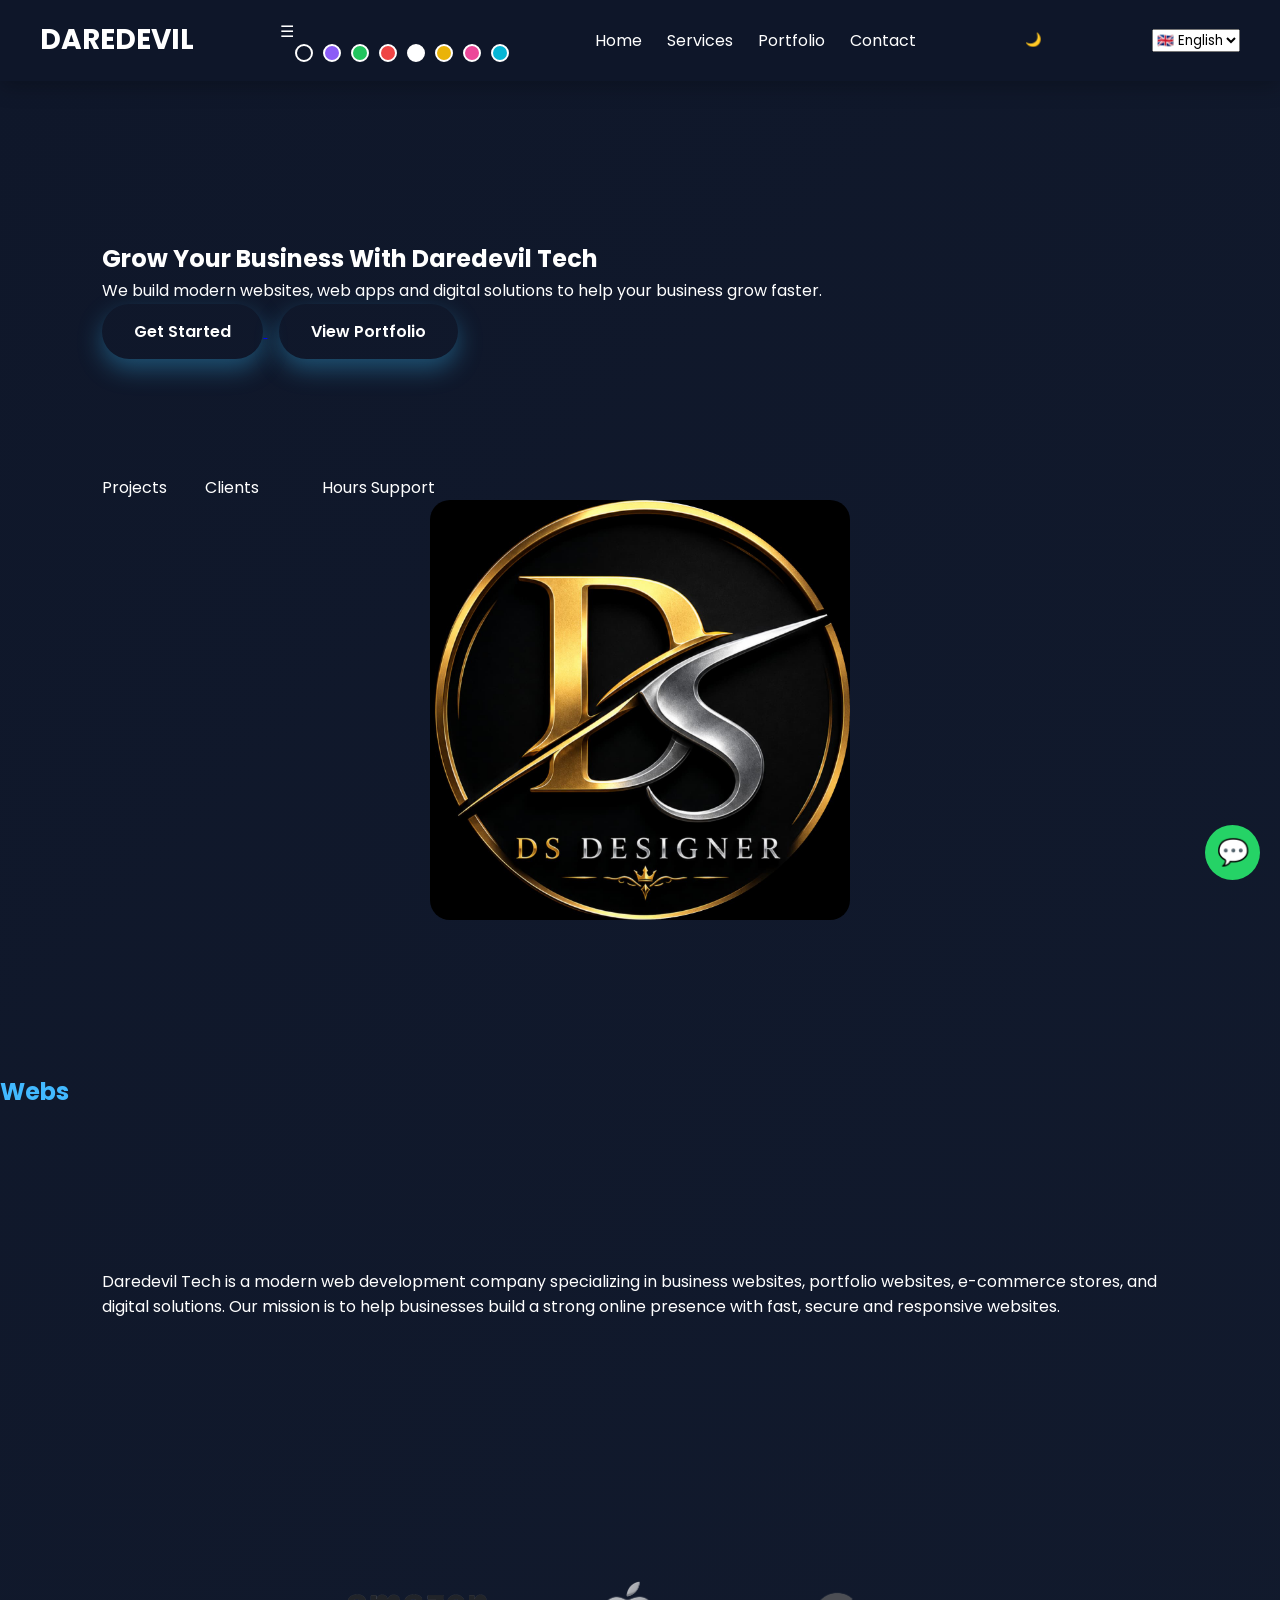
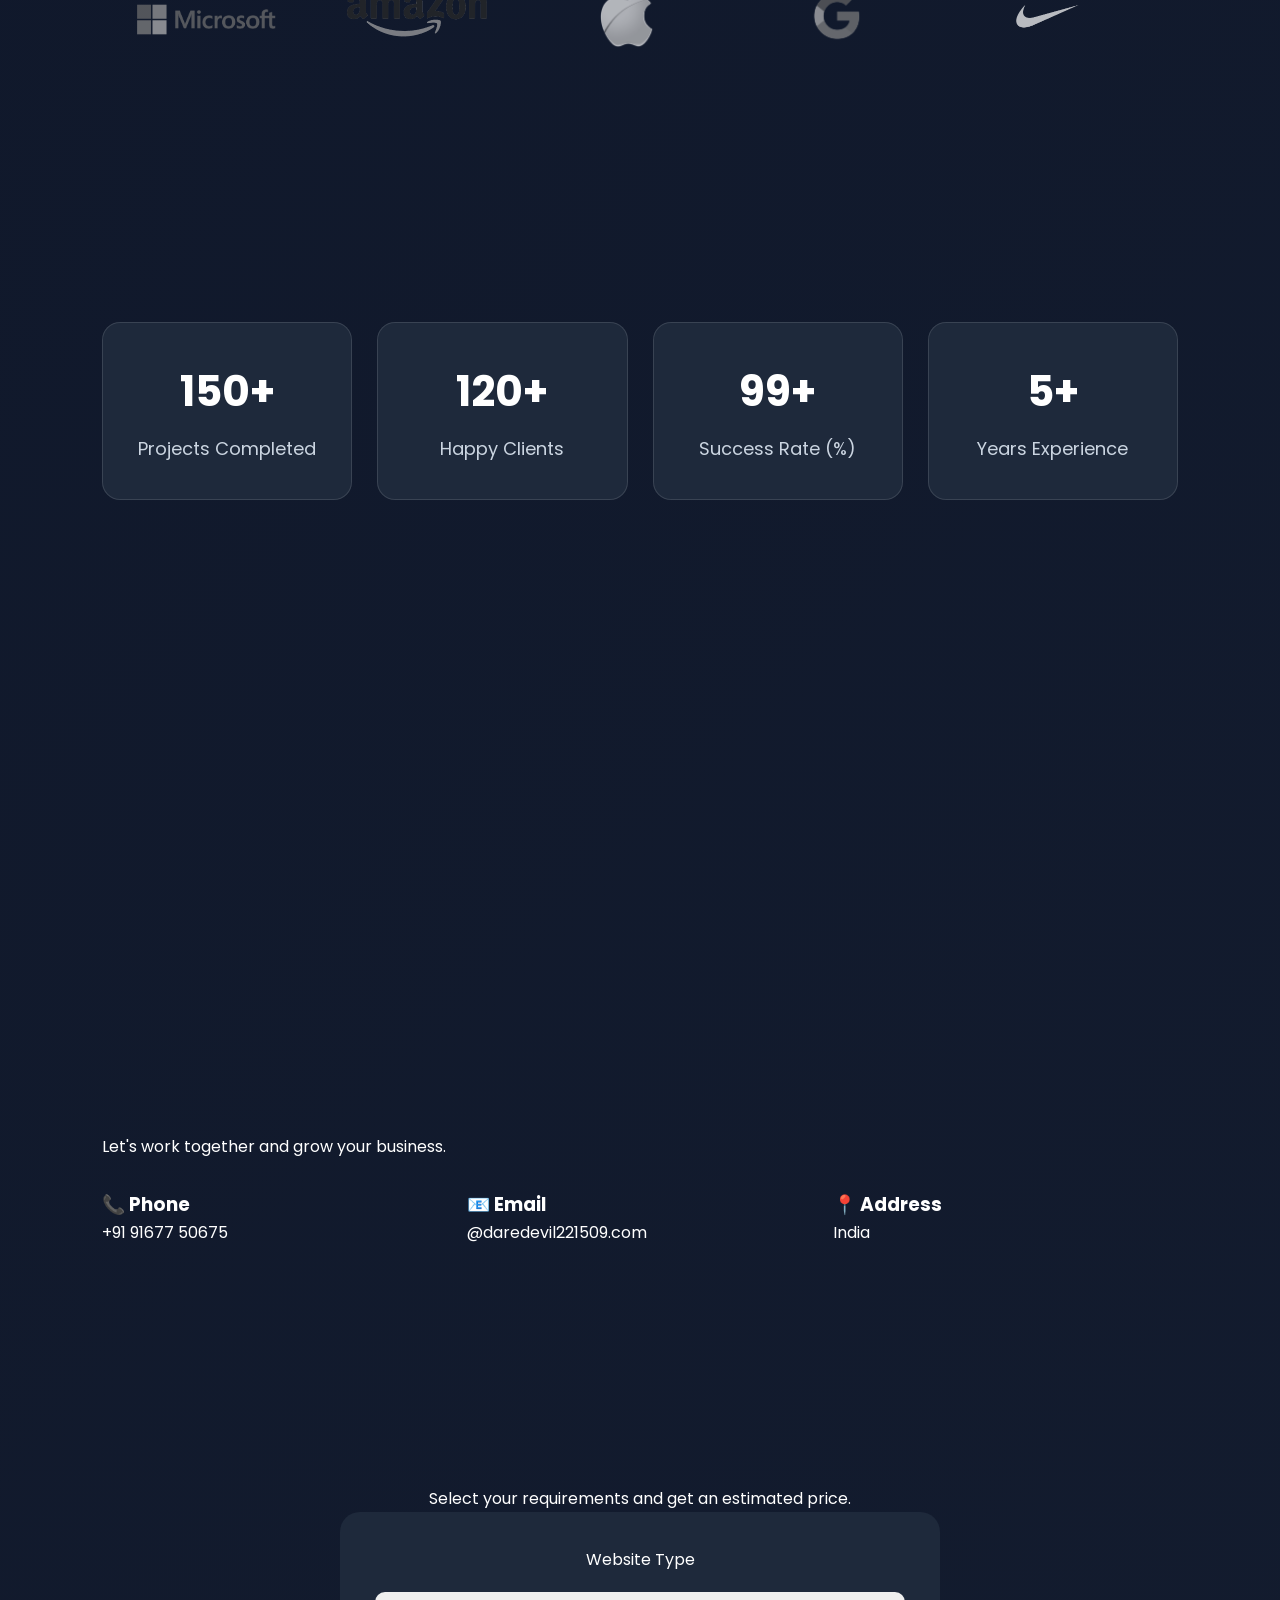
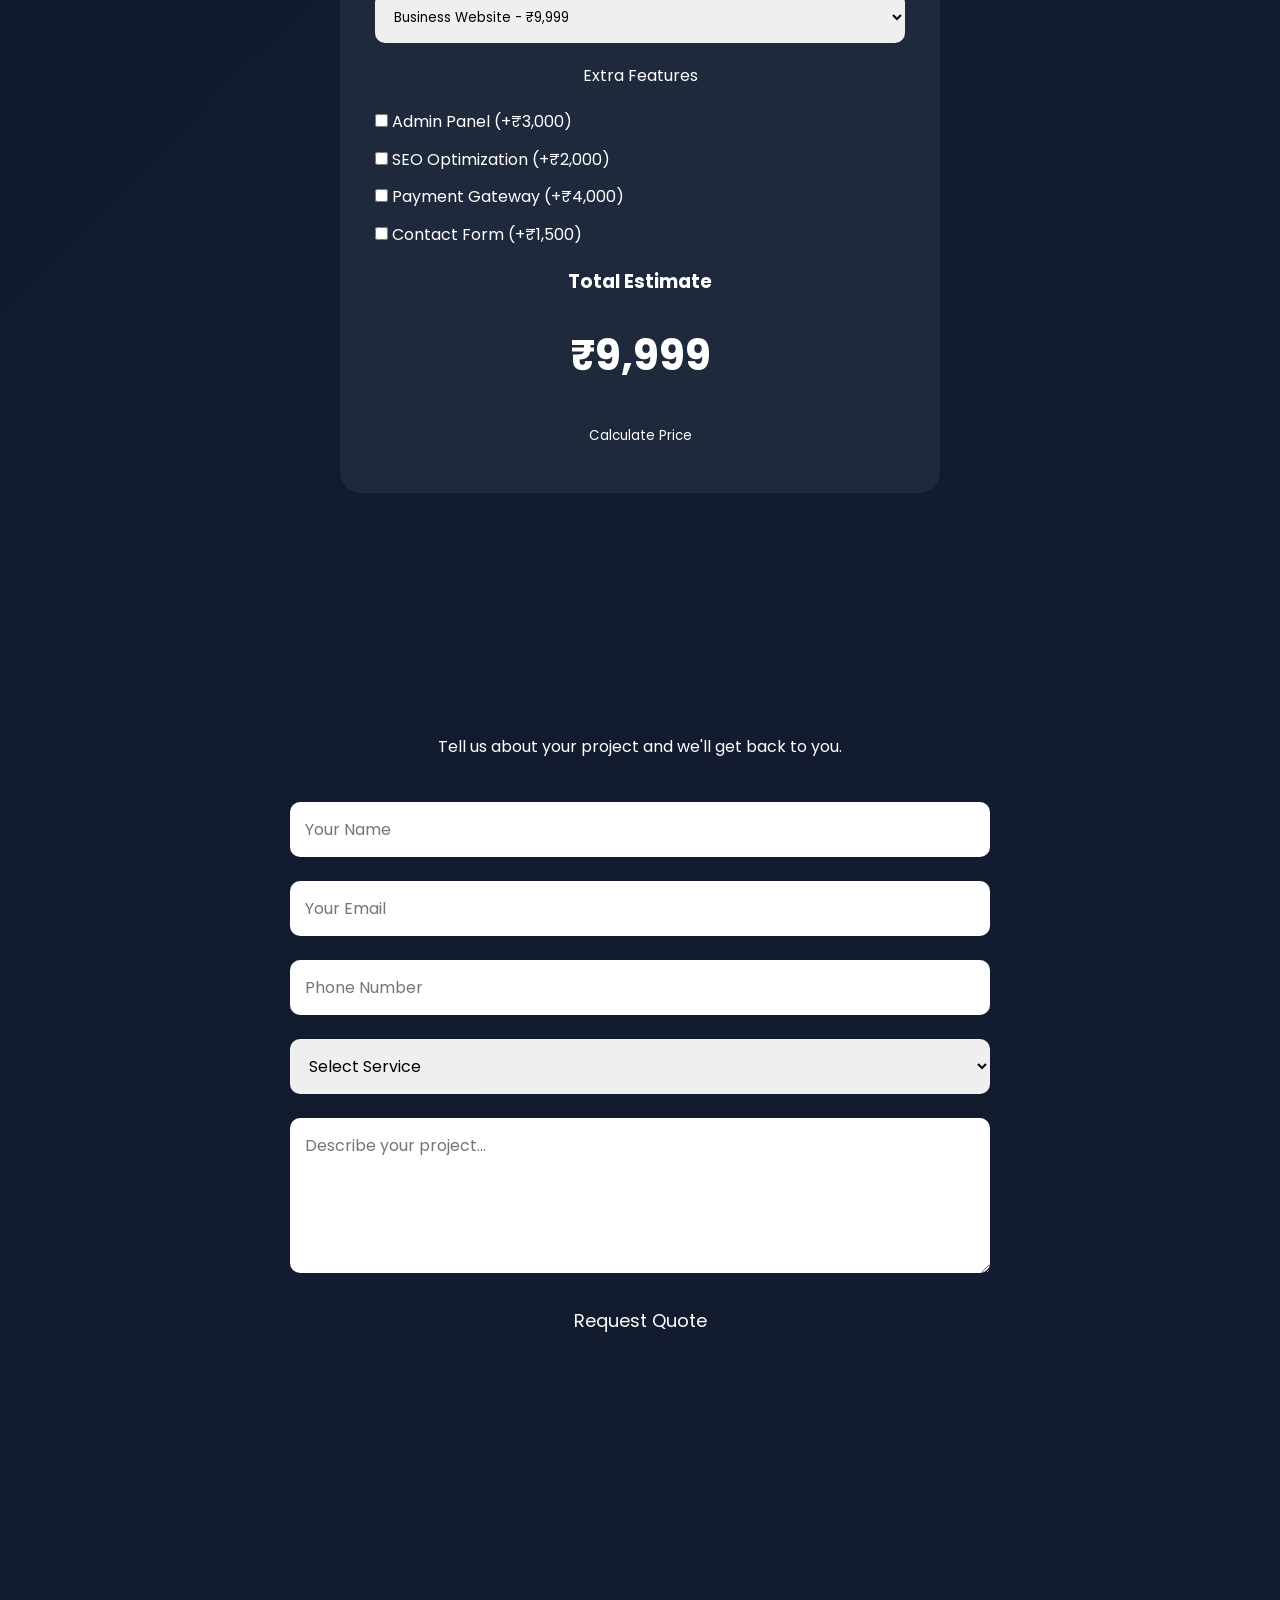
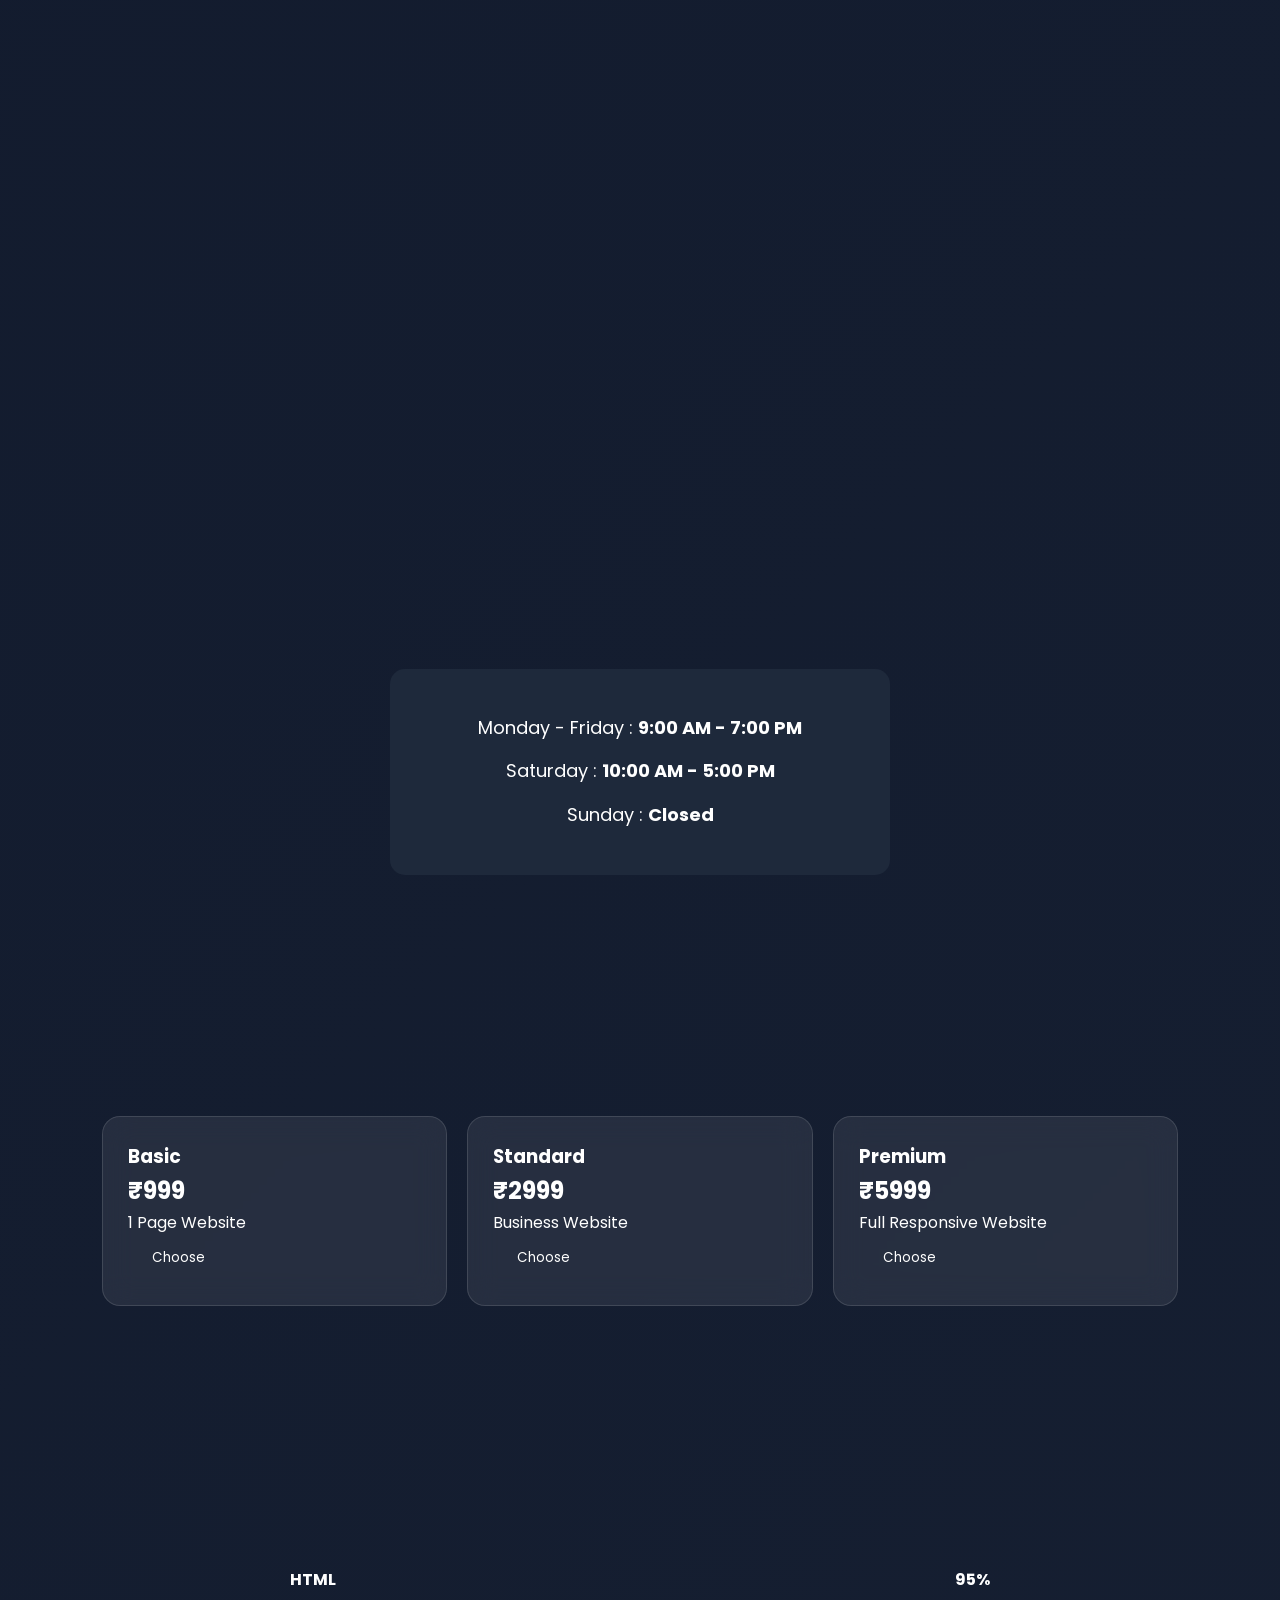
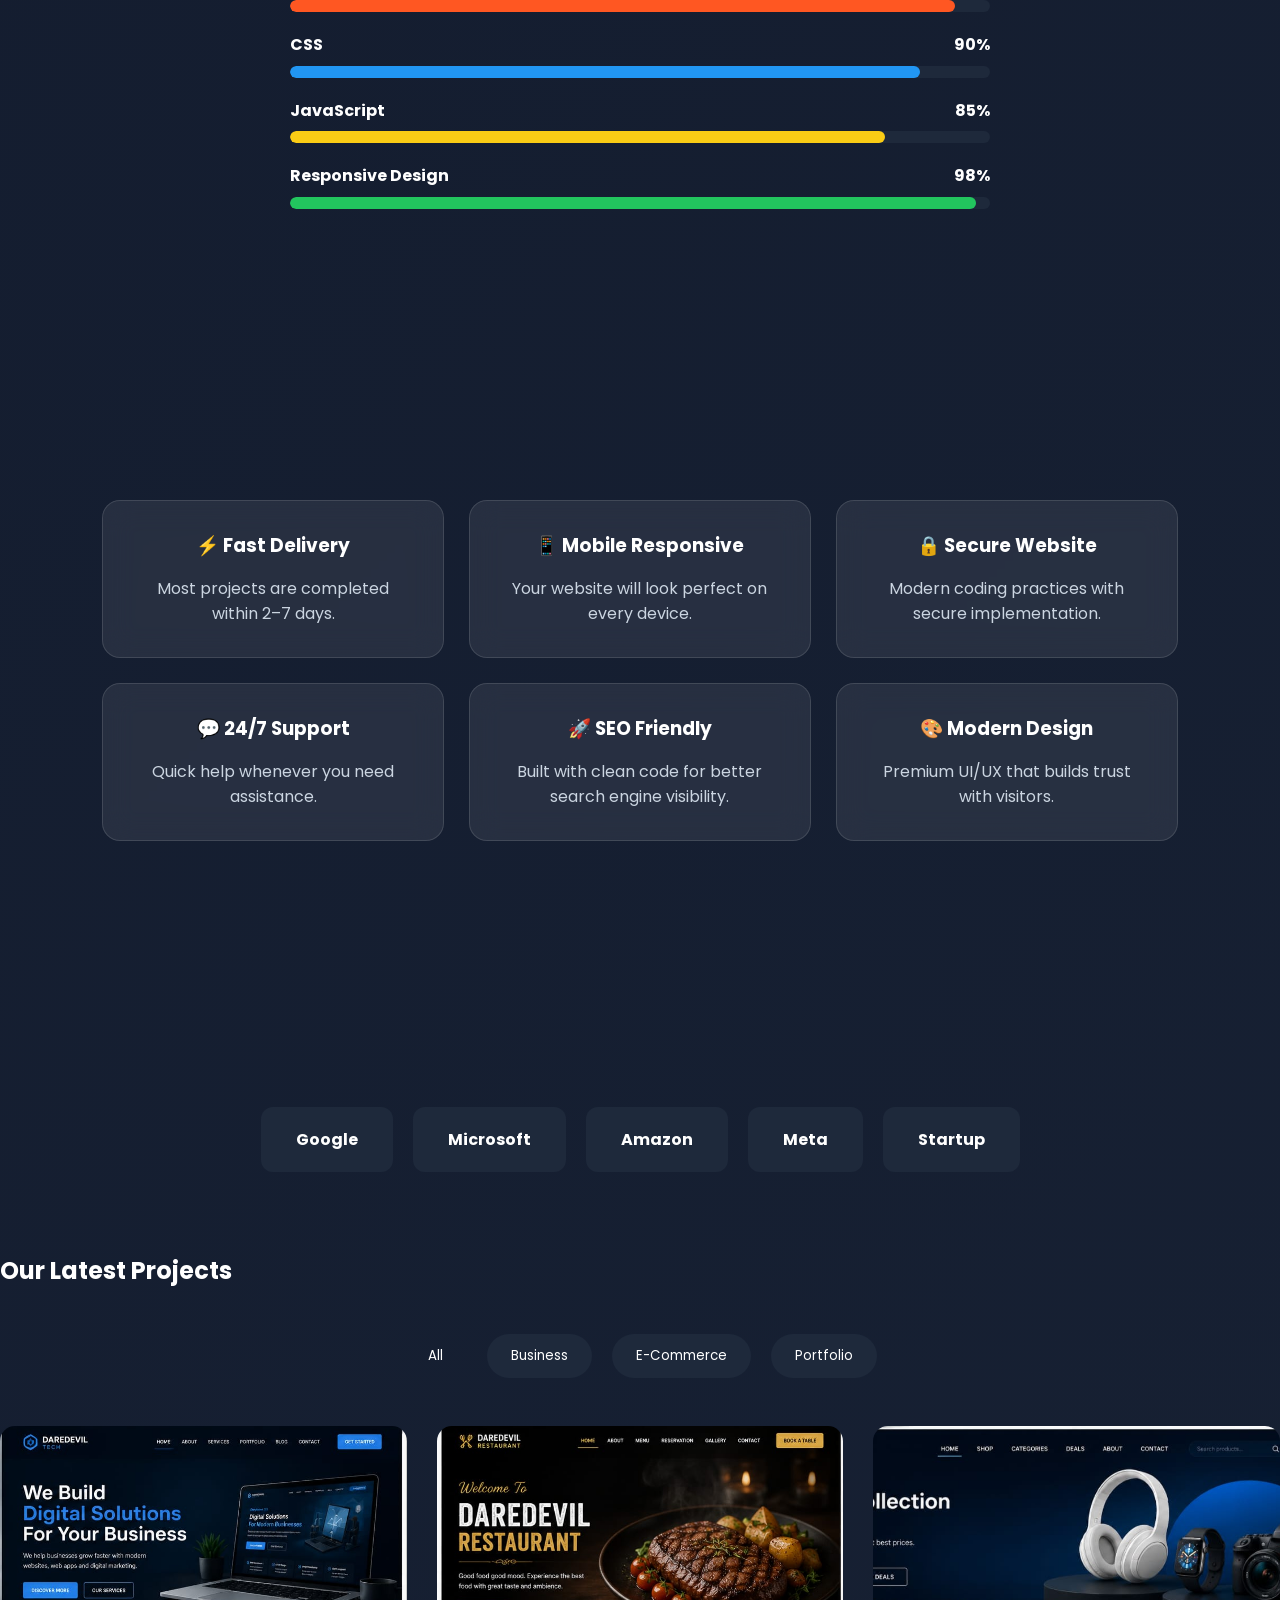
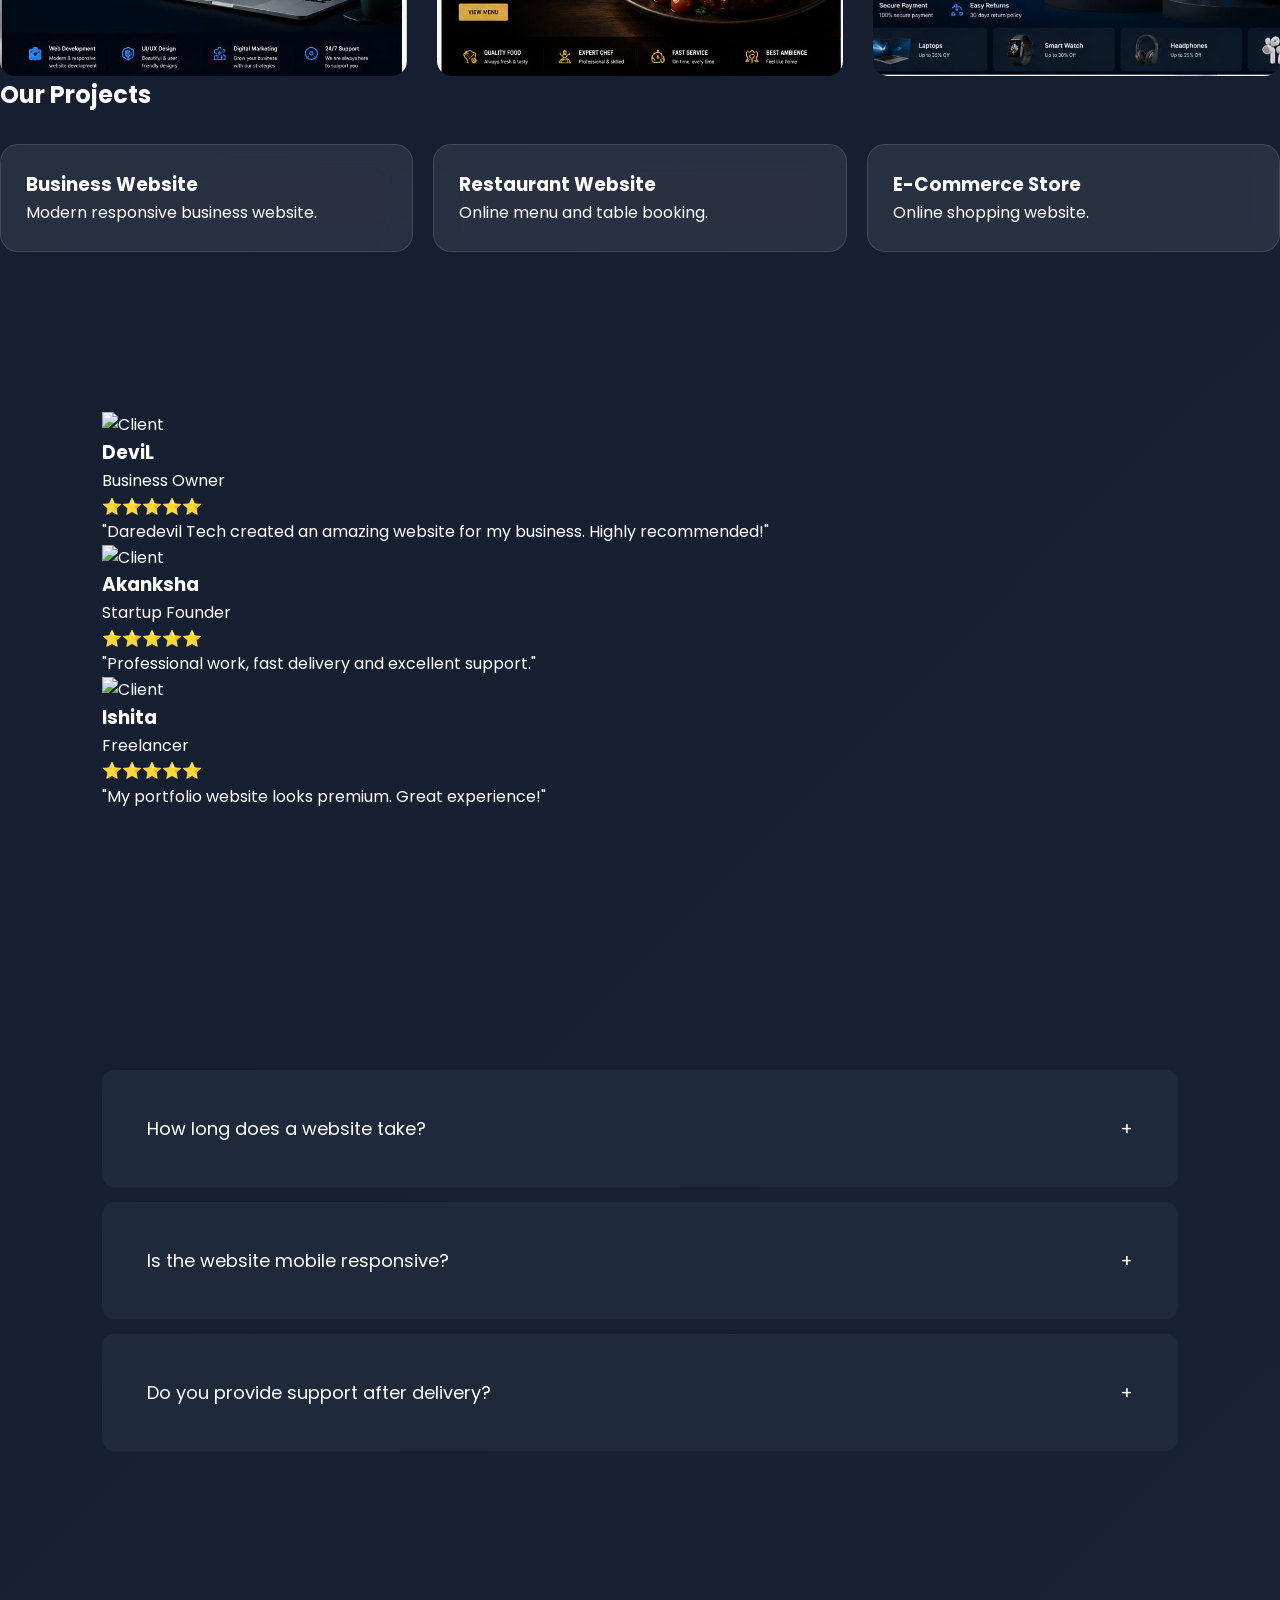
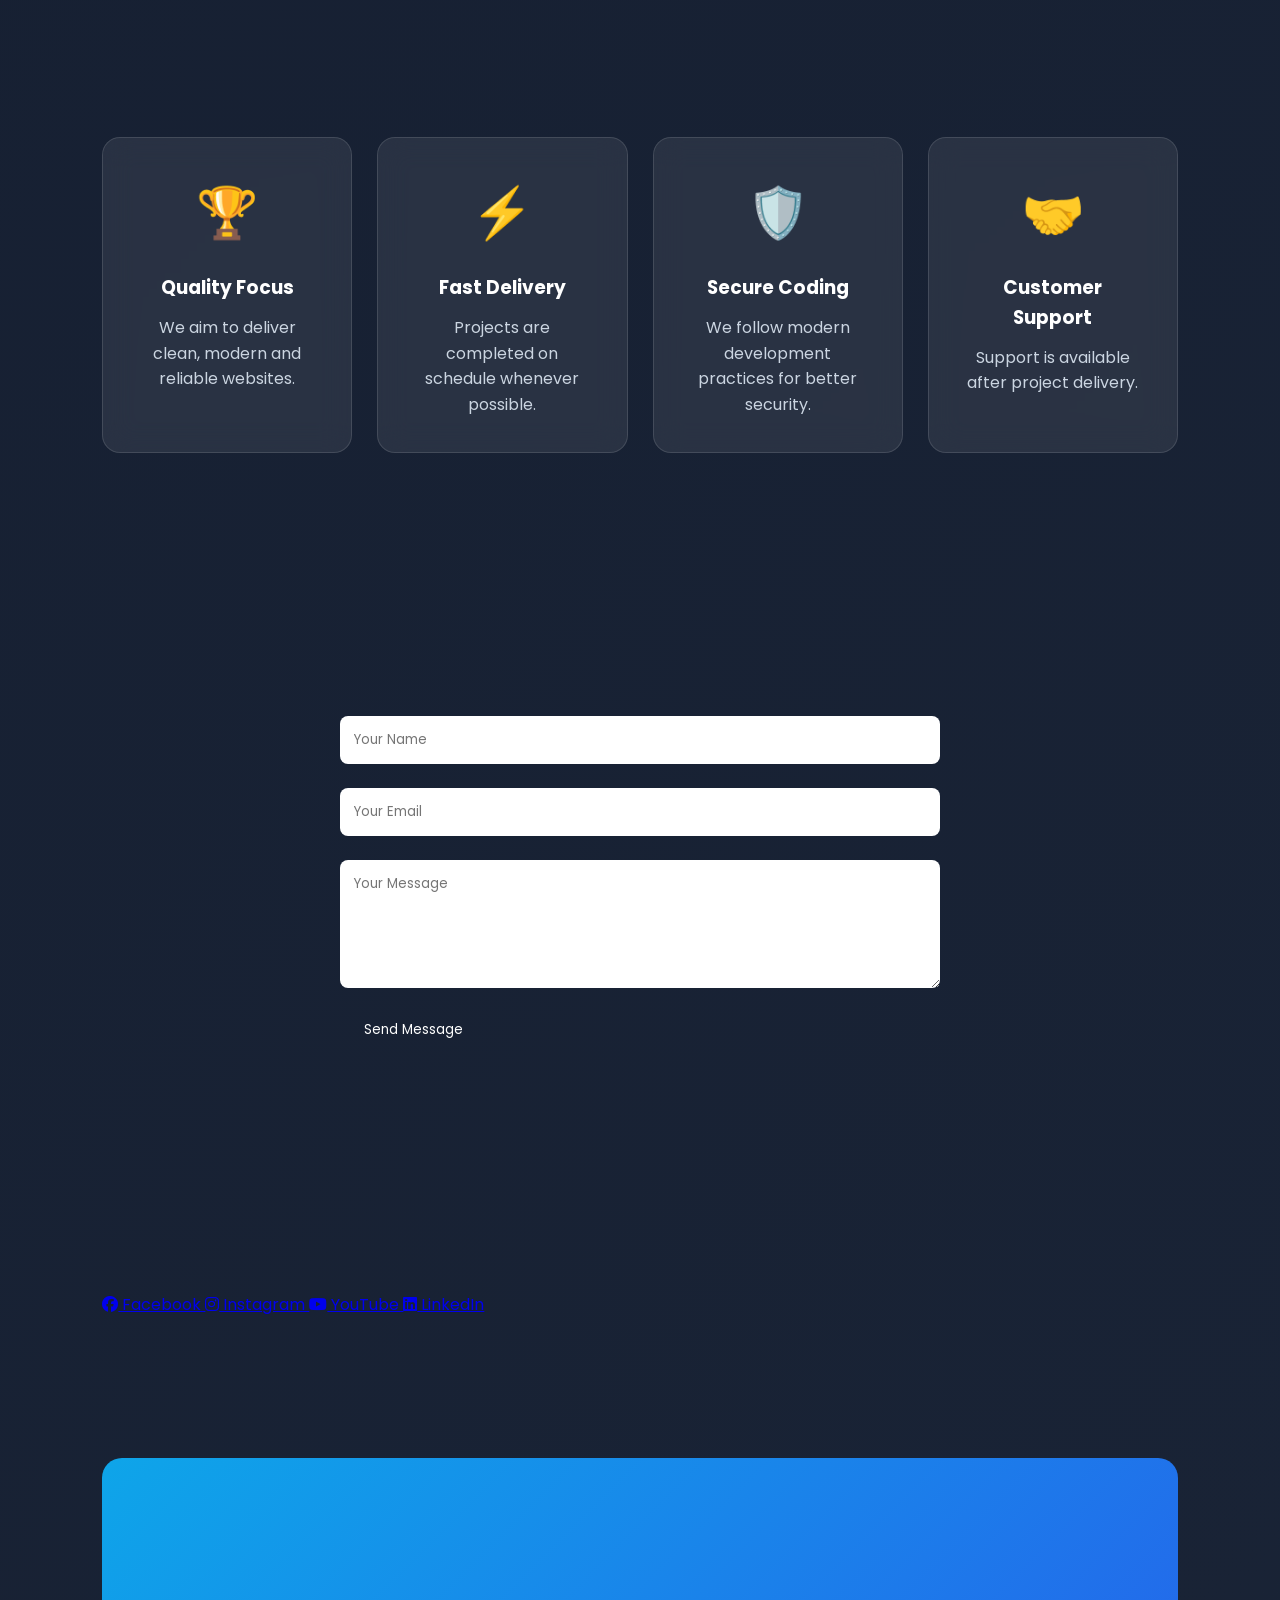
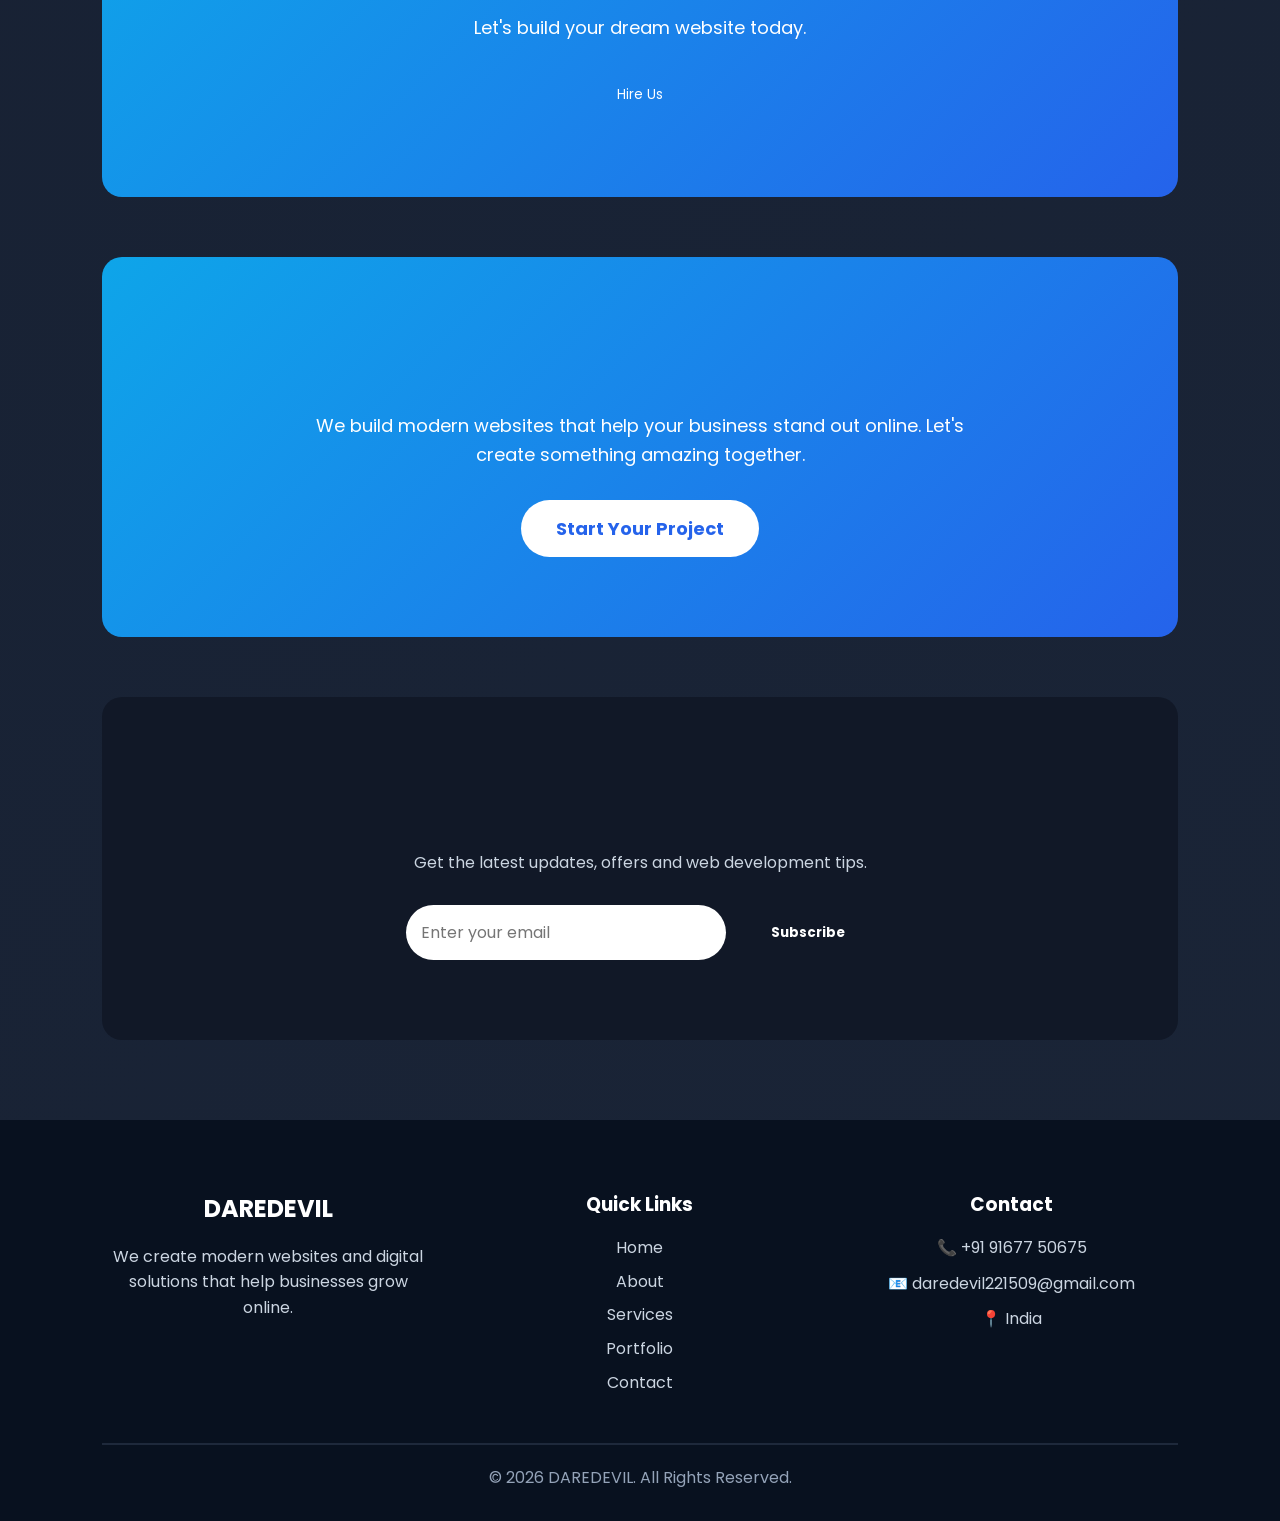
==== index.html @ f4270886 "Version 51 - Added Premium Testimonials Section" ====
<!DOCTYPE html>
<html lang="en">
<head>
    <meta charset="UTF-8">
    <meta name="viewport" content="width=device-width, initial-scale=1.0">
    <meta name="theme-color" content="#0f172a">
    <meta property="og:title" content="DAREDEVIL - Modern Web Development">
<meta property="og:description" content="Professional Business Websites, Portfolio Websites & Digital Solutions.">
<meta property="og:type" content="website">
<meta property="og:image" content="Image/profile.jpeg">
    <title>Daredevil Business</title>
    <meta name="description" content="DAREDEVIL - Professional Website Development, Portfolio Websites, Business Websites and Digital Solutions.">

<meta name="keywords" content="Website Development, Business Website, Portfolio, Web Design, Daredevil">

<meta name="author" content="DAREDEVIL">

    <link rel="preconnect" href="https://fonts.googleapis.com">

<link rel="preconnect" href="https://fonts.gstatic.com" crossorigin>

<link href="https://fonts.googleapis.com/css2?family=Poppins:wght@300;400;500;600;700&display=swap" rel="stylesheet">

    <link rel="stylesheet" href="style.css">
    <link rel="icon" href="favicon.png">
    <link rel="stylesheet" href="https://cdnjs.cloudflare.com/ajax/libs/font-awesome/6.6.0/css/all.min.css">
</head>
<body>
    <div id="progressBar"></div>
    <!-- Scroll Progress -->

<div id="progressBar"></div>

    <!-- Navbar -->

   <nav>
    <h2 class="logo">DAREDEVIL</h2>
    <div class="menu-toggle" id="menuToggle">
    ☰<div class="theme-colors">
    <span class="color blue" data-color="#38bdf8"></span>
    <span class="color purple" data-color="#8b5cf6"></span>
    <span class="color green" data-color="#22c55e"></span>
    <span class="color red" data-color="#ef4444"></span>
    <span class="color white" data-color="#ffffff"></span>
    <span class="color yellow" data-color="#eab308"></span>
    <span class="color pink" data-color="#ec4899"></span>
    <span class="color cyan" data-color="#06b6d4"></span>

    
</div>
</div>

    <ul>
        <li><a href="#home">Home</a></li>
        <li><a href="#services">Services</a></li>
        <li><a href="#portfolio">Portfolio</a></li>
        <li><a href="#contact">Contact</a></li>
    </ul>

    <button id="themeBtn">🌙</button>
    <select id="language">
    <option value="en">🇬🇧 English</option>
    <option value="hi">🇮🇳 हिन्दी</option>
</select>

</nav>

    <section id="services" class="services">
        <section id="contact" class="contact">

    </section>

    <!-- Sidebar -->

<div id="sidebar" class="sidebar">

    <span id="closeSidebar" class="close-btn">&times;</span>

    <h2>DAREDEVIL TECH</h2>

    <a href="#home">🏠 Home</a>

    <a href="#services">💼 Services</a>

    <a href="#portfolio">📂 Portfolio</a>

    <a href="#pricing">💰 Pricing</a>

    <a href="#contact">📞 Contact</a>

    <a href="https://wa.me/919167750675" target="_blank">💬 WhatsApp</a>

</div>

<div id="overlay" class="overlay-bg"></div>

    <div class="hero-left">

        <h1>Grow Your Business With <span>Daredevil Tech</span></h1>

        <p>
            We build modern websites, web apps and digital solutions
            to help your business grow faster.
        </p>

       <div class="hero-buttons">

    <a href="#contact">
        <button>Get Started</button>
    </a>

    <a href="#portfolio">
        <button class="btn2">View Portfolio</button>
    </a>

</div>

        <div class="hero-stats">

            <div>
                <h2 class="counter" data-target="50">0</h2>
                <p>Projects</p>
            </div>

            <div>
                <h2 class="counter" data-target="100">0</h2>
                <p>Clients</p>
            </div>

            <div>
                <h2 class="counter" data-target="24">0</h2>
                <p>Hours Support</p>
            </div>

        </div>

    </div>

    <div class="hero-right">

        <img src="Image/profile.jpeg"
     alt="DAREDEVIL"
     loading="lazy">
        <p class="typing">
            <span id=""typing"></span>
        </p>
    </div>

</section>
<p class="typing">
    <span id="typing"></span>
</p>

<section class="about">

    <h2>About Daredevil Tech</h2>

    <p>
        Daredevil Tech is a modern web development company specializing
        in business websites, portfolio websites, e-commerce stores,
        and digital solutions. Our mission is to help businesses build
        a strong online presence with fast, secure and responsive websites.
    </p>

</section>

<!-- Trusted By -->

<section class="clients">

    <h2>Trusted By</h2>

    <div class="logo-slider">

        <div class="logo-track">

            <img src="Image/logo1.png" alt="Client 1">
            <img src="Image/logo2.png" alt="Client 2">
            <img src="Image/logo3.png" alt="Client 3">
            <img src="Image/logo4.png" alt="Client 4">
            <img src="Image/logo5.png" alt="Client 5">

            <!-- Duplicate for infinite animation -->

            <img src="Image/logo1.png" alt="Client 1">
            <img src="Image/logo2.png" alt="Client 2">
            <img src="Image/logo3.png" alt="Client 3">
            <img src="Image/logo4.png" alt="Client 4">
            <img src="Image/logo5.png" alt="Client 5">

        </div>

    </div>

</section>

<!-- Business Stats -->

<section class="business-stats">

    <h2>Our Growth</h2>

    <div class="stats-grid">

        <div class="stat-card">
            <h3 class="counter" data-target="150">0</h3>
            <p>Projects Completed</p>
        </div>

        <div class="stat-card">
            <h3 class="counter" data-target="120">0</h3>
            <p>Happy Clients</p>
        </div>

        <div class="stat-card">
            <h3 class="counter" data-target="99">0</h3>
            <p>Success Rate (%)</p>
        </div>

        <div class="stat-card">
            <h3 class="counter" data-target="5">0</h3>
            <p>Years Experience</p>
        </div>

    </div>

</section>

<!-- Services -->

<section class="services">

    <h2>Our Services</h2>

    <div class="cards">

        <div class="card">
            <h3>🌐 Website Development</h3>
            <p>Modern aur responsive websites banate hain.</p>
        </div>

        <div class="card">
            <h3>📱 App Development</h3>
            <p>Android aur Web Apps develop karte hain.</p>
        </div>

        <div class="card">
            <h3>📈 Digital Marketing</h3>
            <p>Business ko online grow karne me help karte hain.</p>
        </div>

    </div>

</section>
<!-- Contact Section -->

<section class="contact">

    <h2>Contact Us</h2>

    <p>Let's work together and grow your business.</p>

    <div class="contact-box">

        <div>
            <h3>📞 Phone</h3>
            <p>+91 91677 50675</p>
        </div>

        <div>
            <h3>📧 Email</h3>
            <p>@daredevil221509.com</p>
        </div>

        <div>
            <h3>📍 Address</h3>
            <p>India</p>
        </div>

    </div>

</section>

<section class="calculator">

    <h2>Website Price Calculator</h2>

    <p>Select your requirements and get an estimated price.</p>

    <div class="calc-box">

        <label>Website Type</label>

        <select id="websiteType">
            <option value="9999">Business Website - ₹9,999</option>
            <option value="14999">Portfolio Website - ₹14,999</option>
            <option value="29999">E-Commerce Website - ₹29,999</option>
        </select>

        <label>Extra Features</label>

        <div class="check">
            <label><input type="checkbox" value="3000"> Admin Panel (+₹3,000)</label>
            <label><input type="checkbox" value="2000"> SEO Optimization (+₹2,000)</label>
            <label><input type="checkbox" value="4000"> Payment Gateway (+₹4,000)</label>
            <label><input type="checkbox" value="1500"> Contact Form (+₹1,500)</label>
        </div>

        <h3>Total Estimate</h3>

        <h1 id="totalPrice">₹9,999</h1>

        <button onclick="calculatePrice()">
            Calculate Price
        </button>

    </div>

</section>

<section class="quote">

    <h2>Request a Free Quote</h2>

    <p>Tell us about your project and we'll get back to you.</p>

    <form id="quoteForm">

        <input type="text" placeholder="Your Name" required>

        <input type="email" placeholder="Your Email" required>

        <input type="tel" placeholder="Phone Number" required>

        <select required>
            <option value="">Select Service</option>
            <option>Business Website</option>
            <option>Portfolio Website</option>
            <option>E-Commerce Website</option>
            <option>Custom Web App</option>
        </select>

        <textarea
            rows="5"
            placeholder="Describe your project..."
            required
        ></textarea>

        <button type="submit">Request Quote</button>

    </form>

</section>

<!-- Location -->

<section class="location">

    <h2>Visit Our Office</h2>

    <iframe
        src="https://www.google.com/maps?q=India&output=embed"
        width="100%"
        height="400"
        style="border:0;border-radius:15px;"
        allowfullscreen=""
        loading="lazy">
    </iframe>

</section>

<!-- Business Hours -->

<section class="hours">

    <h2>Business Hours</h2>

    <div class="hours-box">

        <p>Monday - Friday : <strong>9:00 AM - 7:00 PM</strong></p>

        <p>Saturday : <strong>10:00 AM - 5:00 PM</strong></p>

        <p>Sunday : <strong>Closed</strong></p>

    </div>

</section>

<!-- Pricing -->

<section class="pricing">

    <h2>Pricing Plans</h2>

    <div class="price-box">

        <div class="price-card">
            <h3>Basic</h3>
            <h1>₹999</h1>
            <p>1 Page Website</p>
            <button>Choose</button>
        </div>

        <div class="price-card premium">
            <h3>Standard</h3>
            <h1>₹2999</h1>
            <p>Business Website</p>
            <button>Choose</button>
        </div>

        <div class="price-card">
            <h3>Premium</h3>
            <h1>₹5999</h1>
            <p>Full Responsive Website</p>
            <button>Choose</button>
        </div>

    </div>

</section>

<!-- Skills -->

<section class="skills">

    <h2>Our Expertise</h2>

    <div class="skill">

        <p>HTML <span>95%</span></p>
        <div class="bar">
            <div class="fill html"></div>
        </div>

        <p>CSS <span>90%</span></p>
        <div class="bar">
            <div class="fill css"></div>
        </div>

        <p>JavaScript <span>85%</span></p>
        <div class="bar">
            <div class="fill js"></div>
        </div>

        <p>Responsive Design <span>98%</span></p>
        <div class="bar">
            <div class="fill responsive"></div>
        </div>

    </div>

</section>


<!-- Why Choose Us -->

<section class="why-us">

    <h2>Why Choose DAREDEVIL?</h2>

    <div class="why-grid">

        <div class="why-card">
            <h3>⚡ Fast Delivery</h3>
            <p>Most projects are completed within 2–7 days.</p>
        </div>

        <div class="why-card">
            <h3>📱 Mobile Responsive</h3>
            <p>Your website will look perfect on every device.</p>
        </div>

        <div class="why-card">
            <h3>🔒 Secure Website</h3>
            <p>Modern coding practices with secure implementation.</p>
        </div>

        <div class="why-card">
            <h3>💬 24/7 Support</h3>
            <p>Quick help whenever you need assistance.</p>
        </div>

        <div class="why-card">
            <h3>🚀 SEO Friendly</h3>
            <p>Built with clean code for better search engine visibility.</p>
        </div>

        <div class="why-card">
            <h3>🎨 Modern Design</h3>
            <p>Premium UI/UX that builds trust with visitors.</p>
        </div>

    </div>

</section>

<!-- Clients -->

<section class="clients">

    <h2>Trusted By Businesses</h2>

    <div class="client-logos">

        <div class="client-logo">Google</div>

        <div class="client-logo">Microsoft</div>

        <div class="client-logo">Amazon</div>

        <div class="client-logo">Meta</div>

        <div class="client-logo">Startup</div>

    </div>

</section>

    <h2>Our Latest Projects</h2>
    <div class="filter-buttons">

    <button class="filter-btn active" data-filter="all">All</button>

    <button class="filter-btn" data-filter="business">Business</button>

    <button class="filter-btn" data-filter="ecommerce">E-Commerce</button>

    <button class="filter-btn" data-filter="portfolio">Portfolio</button>

</div>

    <div class="portfolio-grid">

        <div class="portfolio-item business">
            <img src="Image1/project1.jpg" alt="Business Website">
            <div class="overlay">
                <h3>Business Website</h3>
            </div>
        </div>

        <div class="portfolio-item portfolio">
            <img src="Image1/project2.jpg" alt="Restaurant Website">
            <div class="overlay">
                <h3>Restaurant Website</h3>
            </div>
        </div>

        <div class="portfolio-item ecommerce">
            <img src="Image1/project3.jpg" alt="E-Commerce Website">
            <div class="overlay">
                <h3>E-Commerce Website</h3>
            </div>
        </div>

    </div>

</section>
    <h2>Our Projects</h2>

    <div class="cards">

        <div class="card">
            <h3>Business Website</h3>
            <p>Modern responsive business website.</p>
        </div>

        <div class="card">
            <h3>Restaurant Website</h3>
            <p>Online menu and table booking.</p>
        </div>

        <div class="card">
            <h3>E-Commerce Store</h3>
            <p>Online shopping website.</p>
        </div>

    </div>

</section>


<section class="testimonials">

<h2>What Our Clients Say</h2>

<div class="testimonial-container">

<div class="testimonial-card">

<img src="image/client1.jpg" alt="Client">

<h3>DeviL</h3>

<p class="company">Business Owner</p>

<div class="stars">⭐⭐⭐⭐⭐</div>

<p>
"Daredevil Tech created an amazing website for my business.
Highly recommended!"
</p>

</div>

<div class="testimonial-card">

<img src="image/client2.jpg" alt="Client">

<h3>Akanksha</h3>

<p class="company">Startup Founder</p>

<div class="stars">⭐⭐⭐⭐⭐</div>

<p>
"Professional work, fast delivery and excellent support."
</p>

</div>

<div class="testimonial-card">

<img src="image/client3.jpg" alt="Client">

<h3>Ishita</h3>

<p class="company">Freelancer</p>

<div class="stars">⭐⭐⭐⭐⭐</div>

<p>
"My portfolio website looks premium. Great experience!"
</p>

</div>

</div>

</section>

<!-- FAQ -->

<!-- FAQ -->

<section class="faq">

    <h2>Frequently Asked Questions</h2>

    <div class="faq-item">

        <button class="faq-question">
            How long does a website take?
            <span>+</span>
        </button>

        <div class="faq-answer">
            <p>Most websites are completed within 2–7 days depending on the project requirements.</p>
        </div>

    </div>

    <div class="faq-item">

        <button class="faq-question">
            Is the website mobile responsive?
            <span>+</span>
        </button>

        <div class="faq-answer">
            <p>Yes. Every website is fully responsive and works on mobile, tablet and desktop.</p>
        </div>

    </div>

    <div class="faq-item">

        <button class="faq-question">
            Do you provide support after delivery?
            <span>+</span>
        </button>

        <div class="faq-answer">
            <p>Yes, we provide support and assistance even after the project is completed.</p>
        </div>

    </div>

</section>

<!-- Awards & Certifications -->

<section class="awards">

    <h2>Our Standards</h2>

    <div class="awards-grid">

        <div class="award-card">
            <div class="award-icon">🏆</div>
            <h3>Quality Focus</h3>
            <p>We aim to deliver clean, modern and reliable websites.</p>
        </div>

        <div class="award-card">
            <div class="award-icon">⚡</div>
            <h3>Fast Delivery</h3>
            <p>Projects are completed on schedule whenever possible.</p>
        </div>

        <div class="award-card">
            <div class="award-icon">🛡️</div>
            <h3>Secure Coding</h3>
            <p>We follow modern development practices for better security.</p>
        </div>

        <div class="award-card">
            <div class="award-icon">🤝</div>
            <h3>Customer Support</h3>
            <p>Support is available after project delivery.</p>
        </div>

    </div>

</section>

<!-- Scroll To Top Button -->

<button id="topBtn" onclick="topFunction()">
⬆
</button>

<script src="https://cdn.jsdelivr.net/npm/@emailjs/browser@4/dist/email.min.js"></script>
<script src="script.js"></script>

<!-- Contact Form -->

<section class="contact-form">

    <h2>Send Us a Message</h2>

   <form id="contact-form">

    <input type="text" name="name" placeholder="Your Name" required>

    <input type="email" name="email" placeholder="Your Email" required>

    <textarea name="message" placeholder="Your Message" rows="5" required></textarea>

    <button type="submit">Send Message</button>

</form>

</section>

<!-- WhatsApp Button -->

<a href="https://wa.me/919167750675" class="whatsapp" target="_blank">
    💬
</a>

<!-- Social Media -->

<section class="social">

    <h2>Follow Us</h2>

   <div class="icons">

<a href="https://www.facebook.com/share/1Uqebn2A4t/" target="_blank">
<i class="fab fa-facebook"></i> Facebook
</a>

<a href="https://www.instagram.com/ds_designer_official?igsh=dTA3MmNpbDc0cWt5" target="_blank">
<i class="fab fa-instagram"></i> Instagram
</a>

<a href="https://www.youtube.com/@DEVIL-sc6eb" target="_blank">
<i class="fab fa-youtube"></i> YouTube
</a>

<a href="#">
<i class="fab fa-linkedin"></i> LinkedIn
</a>

</div>

</section>

<section class="cta">

    <h2>Ready To Grow Your Business?</h2>

    <p>Let's build your dream website today.</p>

    <a href="https://wa.me/919167750675">
        <button>Hire Us</button>
    </a>

</section>
<!-- CTA Section -->

<section class="cta">

    <h2>Ready To Grow Your Business?</h2>

    <p>
        We build modern websites that help your business stand out online.
        Let's create something amazing together.
    </p>

    <a href="https://wa.me/919167750675" target="_blank">
        <button class="cta-btn">Start Your Project</button>
    </a>

</section>

<!-- Newsletter -->

<section class="newsletter">

    <h2>Subscribe To Our Newsletter</h2>

    <p>Get the latest updates, offers and web development tips.</p>

    <form class="newsletter-form">

        <input
            type="email"
            placeholder="Enter your email"
            required
        >

        <button type="submit">
            Subscribe
        </button>

    </form>

</section>

<!-- Footer -->

<footer class="footer">

    <div class="footer-container">

        <div class="footer-box">

            <h2>DAREDEVIL</h2>

            <p>
                We create modern websites and digital solutions
                that help businesses grow online.
            </p>

        </div>

        <div class="footer-box">

            <h3>Quick Links</h3>

            <a href="#home">Home</a>
            <a href="#about">About</a>
            <a href="#services">Services</a>
            <a href="#portfolio">Portfolio</a>
            <a href="#contact">Contact</a>

        </div>

        <div class="footer-box">

            <h3>Contact</h3>

            <p>📞 +91 91677 50675</p>

            <p>📧 daredevil221509@gmail.com</p>

            <p>📍 India</p>

        </div>

    </div>

    <hr>

    <p class="copyright">
        © 2026 DAREDEVIL. All Rights Reserved.
    </p>

</footer>
<div id="loader">
    <div class="spinner"></div>
    <h2>DAREDEVIL TECH</h2>
</div>
<div id="welcomePopup" class="popup">

    <div class="popup-content">

        <span id="closePopup">&times;</span>

        <h2>🎉 Welcome to Daredevil Tech</h2>

        <p>
            We create premium websites for businesses.
            <br><br>
            🚀 Get your FREE consultation today!
        </p>

        <a href="#contact" class="popup-btn">
            Contact Us
        </a>

    </div>

</div>
<!-- Sticky Contact Bar -->

<div class="sticky-contact">

    <a href="tel:+919167750675">
        📞 Call
    </a>

    <a href="https://wa.me/919167750675" target="_blank">
        💬 WhatsApp
    </a>

    <a href="mailto:daredeviltech221509@gmail.com">
        📧 Email
    </a>

</div>
</body>
</html>
---- style.css ----
:root{
    :root{
    --primary: #38bdf8;
}
}
.logo{
    color:var(--primary);
}

button{
    background:var(--primary);
}

.hero span{
    color:var(--primary);
}

.stat-card h3{
    color:var(--primary);
}
.white{
    background:#ffffff;
    border:2px solid #000;
}
.yellow{background:#eab308;}
.pink{background:#ec4899;}
.cyan{background:#06b6d4;}
/* ===========================
   DAREDEVIL TECH - style.css
   =========================== */

*{
    margin:0;
    padding:0;
    box-sizing:border-box;
    scroll-behavior:smooth;
    font-family:'Poppins',sans-serif;
}

body{
    background:#0f172a;
    color:#fff;
    line-height:1.6;
}

nav{
    position:fixed;
    top:0;
    left:0;
    width:100%;
    display:flex;
    justify-content:space-between;
    align-items:center;
    padding:18px 40px;
    background:#111827;
    z-index:1000;
}

.logo{font-size:28px;font-weight:bold;color:var(--primary)}

nav ul{
    display:flex;
    list-style:none;
    gap:25px;
}

nav a{
    color:#fff;
    text-decoration:none;
}

nav a:hover{color:var(--primary)}

.hero{
    min-height:100vh;
    display:flex;
    align-items:center;
    justify-content:space-between;
    gap:40px;
    padding:120px 8% 60px;
    flex-wrap:wrap;
}

.hero-left{flex:1}
.hero-right{flex:1;text-align:center}
.hero-right img{max-width:420px;width:100%;border-radius:20px}

.hero h1{font-size:52px}
.hero span{color:var(--primary)}
.hero p{margin:20px 0;color:#cbd5e1}

button{
    padding:12px 24px;
    border:none;
    border-radius:8px;
    cursor:pointer;
    background:var(--primary);
    color:#fff;
}

.btn2{
    background:transparent;
    border:2px solidvar:var(--primary);
    margin-left:12px;
}

.hero-stats{
    display:flex;
    gap:30px;
    margin-top:35px;
    flex-wrap:wrap;
}

section{padding:80px 8%}

.cards,.price-box,.review-container,.contact-box{
    display:grid;
    grid-template-columns:repeat(auto-fit,minmax(250px,1fr));
    gap:20px;
    margin-top:30px;
}

.card,.price-card,.review-card,.faq-item{
    background:#1e293b;
    padding:25px;
    border-radius:14px;
    transition:.3s;
}

.card:hover,.price-card:hover,.review-card:hover{
    transform:translateY(-8px);
}

.contact-form form{
    max-width:600px;
    margin:auto;
}

.contact-form input,
.contact-form textarea{
    width:100%;
    padding:14px;
    margin:12px 0;
    border-radius:8px;
    border:none;
}

footer{
    background:#111827;
    text-align:center;
    padding:35px;
}

.whatsapp{
    position:fixed;
    right:20px;
    bottom:20px;
    width:55px;
    height:55px;
    display:flex;
    align-items:center;
    justify-content:center;
    border-radius:50%;
    background:#25D366;
    color:#fff;
    text-decoration:none;
    font-size:26px;
}

#topBtn{
    display:none;
    position:fixed;
    left:20px;
    bottom:20px;
    padding:12px;
    border-radius:50%;
}

.hidden{opacity:0;transform:translateY(40px);transition:all .8s}
.show{opacity:1;transform:translateY(0)}

.light{
    background:#f8fafc;
    color:#111827;
}

@media(max-width:768px){
    nav{padding:15px 20px}
    nav ul{gap:15px;flex-wrap:wrap}
    .hero{padding-top:120px;text-align:center}
    .hero h1{font-size:36px}
}
.typing{
    color:#42b9ff;
    font-size:24px;
    font-weight:bold;
    margin-top:15px;
    height:35px;

    color:#42b9ff
    font-size:24px;
    font-weight :bold
    margin: top 15px;
    height:35px

}
.portfolio-grid{
    display:grid;
    grid-template-columns:repeat(auto-fit,minmax(320px,1fr));
    gap:30px;
    margin-top:40px;
}

.portfolio-item{
    position:relative;
    overflow:hidden;
    border-radius:15px;
}

.portfolio-item img{
    width:100%;
    height:250px;
    object-fit:cover;
    display:block;
    transition:0.5s;
}

.portfolio-item:hover img{
    transform:scale(1.08);
}

.overlay{
    position:absolute;
    inset:0;
    background:rgba(0,0,0,.6);
    color:#fff;
    display:flex;
    justify-content:center;
    align-items:center;
    opacity:0;
    transition:.4s;
}

.portfolio-item:hover .overlay{
    opacity:1;
}
/* CTA Section */

.cta{
    background:linear-gradient(135deg,#0ea5e9,#2563eb);
    text-align:center;
    padding:80px 20px;
    color:#fff;
    border-radius:20px;
    margin:60px 8%;
}

.cta h2{
    font-size:38px;
    margin-bottom:15px;
}

.cta p{
    max-width:700px;
    margin:0 auto 30px;
    font-size:18px;
}

.cta-btn{
    background:#fff;
    color:#2563eb;
    padding:15px 35px;
    border:none;
    border-radius:50px;
    font-size:18px;
    font-weight:bold;
    cursor:pointer;
    transition:.3s;
}

.cta-btn:hover{
    transform:scale(1.08);
}
/* Premium Footer */

.footer{
    background:#08111f;
    padding:70px 8% 30px;
    margin-top:80px;
}

.footer-container{
    display:grid;
    grid-template-columns:repeat(auto-fit,minmax(250px,1fr));
    gap:40px;
}

.footer-box h2,
.footer-box h3{
    color:var(--primary);
    margin-bottom:15px;
}

.footer-box p{
    color:#cbd5e1;
    margin:10px 0;
}

.footer-box a{
    display:block;
    color:#cbd5e1;
    text-decoration:none;
    margin:8px 0;
    transition:.3s;
}

.footer-box a:hover{
    color:var(--primary);
    padding-left:8px;
}

.footer hr{
    margin:40px 0 20px;
    border:1px solid #1e293b;
}

.copyright{
    text-align:center;
    color:#94a3b8;
}
/* Skills */

.skills{
    padding:80px 8%;
}

.skills h2{
    text-align:center;
    margin-bottom:40px;
    color:var(--primary);
}

.skill{
    max-width:700px;
    margin:auto;
}

.skill p{
    display:flex;
    justify-content:space-between;
    margin:18px 0 8px;
    font-weight:bold;
}

.bar{
    width:100%;
    height:12px;
    background:#1e293b;
    border-radius:50px;
    overflow:hidden;
    margin-bottom:20px;
}

.fill{
    height:100%;
    border-radius:50px;
    animation:grow 2s ease;
}

.html{width:95%;background:#ff5722;}
.css{width:90%;background:#2196f3;}
.js{width:85%;background:#facc15;}
.responsive{width:98%;background:#22c55e;}

@keyframes grow{
    from{
        width:0;
    }
}
/* Achievements */

.achievements{
    padding:80px 8%;
    text-align:center;
}

.achievement-container{
    display:grid;
    grid-template-columns:repeat(auto-fit,minmax(220px,1fr));
    gap:25px;
    margin-top:40px;
}

.achievement-card{
    background:#1e293b;
    padding:35px;
    border-radius:15px;
    transition:.3s;
}

.achievement-card:hover{
    transform:translateY(-10px);
}

.achievement-card h1{
    color:var(--primary);
    font-size:45px;
}

/* Clients */

.clients{
    padding:70px 8%;
    text-align:center;
}

.client-logos{
    display:flex;
    justify-content:center;
    flex-wrap:wrap;
    gap:20px;
    margin-top:35px;
}

.client-logo{
    background:#1e293b;
    padding:20px 35px;
    border-radius:12px;
    font-weight:bold;
    transition:.3s;
}

.client-logo:hover{
    background:var(--primary);
    color:#fff;
}
/* Location */

.location{
    padding:80px 8%;
    text-align:center;
}

.location h2{
    margin-bottom:30px;
    color:var(--primary);
}

/* Business Hours */

.hours{
    padding:70px 8%;
    text-align:center;
}

.hours-box{
    max-width:500px;
    margin:auto;
    background:#1e293b;
    padding:30px;
    border-radius:15px;
}

.hours-box p{
    margin:15px 0;
    font-size:18px;
}
/* Scroll Progress Bar */

#progressBar{
    position:fixed;
    top:0;
    left:0;
    width:0%;
    height:5px;
    background:linear-gradient(90deg,var(--primary),#06b6d4);
    z-index:9999;
}

/* Premium Navbar */

nav{
    backdrop-filter:blur(12px);
    -webkit-backdrop-filter:blur(12px);
    background:rgba(15,23,42,.85);
    transition:.3s;
    box-shadow:0 5px 20px rgba(0,0,0,.25);
}

nav.scrolled{
    background:rgba(2,6,23,.95);
}
/* ==========================
   Premium Loader
========================== */

#loader{
    position:fixed;
    top:0;
    left:0;
    width:100%;
    height:100%;
    background:#0f172a;
    display:flex;
    flex-direction:column;
    justify-content:center;
    align-items:center;
    z-index:99999;
    transition:opacity .8s ease;
}

.spinner{
    width:70px;
    height:70px;
    border:6px solid rgba(255,255,255,.15);
    border-top:6px solid var(--primary);
    border-radius:50%;
    animation:spin 1s linear infinite;
}

#loader h2{
    margin-top:25px;
    color:var(--primary);
    letter-spacing:4px;
}

@keyframes spin{
    to{
        transform:rotate(360deg);
    }
}

/* Page Animation */

body{
    animation:fadeIn 1s ease;
}

@keyframes fadeIn{

    from{
        opacity:0;
        transform:translateY(20px);
    }

    to{
        opacity:1;
        transform:translateY(0);
    }

}
/* ==========================
   Statistics Section
========================== */

.statistics{
    padding:80px 8%;
    text-align:center;
}

.statistics h2{
    color:var(--primary);
    margin-bottom:40px;
    font-size:36px;
}

.statistics-grid{
    display:grid;
    grid-template-columns:repeat(auto-fit,minmax(220px,1fr));
    gap:25px;
}

.stat-card{
    background:#1e293b;
    padding:35px 20px;
    border-radius:16px;
    transition:.3s;
    border:1px solid rgba(56,189,248,.2);
}

.stat-card:hover{
    transform:translateY(-10px);
    box-shadow:0 15px 35px rgba(56,189,248,.25);
}

.stat-card h3{
    font-size:42px;
    color:var(--primary);
    margin-bottom:10px;
}

.stat-card p{
    color:#cbd5e1;
}
/* Why Choose Us */

.why-us{
    padding:90px 8%;
    text-align:center;
}

.why-us h2{
    font-size:38px;
    color:var(--primary);
    margin-bottom:40px;
}

.why-grid{
    display:grid;
    grid-template-columns:repeat(auto-fit,minmax(280px,1fr));
    gap:25px;
}

.why-card{
    background:#1e293b;
    padding:30px;
    border-radius:16px;
    border:1px solid rgba(56,189,248,.2);
    transition:.3s;
}

.why-card:hover{
    transform:translateY(-10px);
    box-shadow:0 15px 35px rgba(56,189,248,.25);
}

.why-card h3{
    color:var(--primary);
    margin-bottom:15px;
}

.why-card p{
    color:#cbd5e1;
}
/* ==========================
   Newsletter
========================== */

.newsletter{
    padding:80px 8%;
    text-align:center;
    background:#111827;
    border-radius:20px;
    margin:60px 8%;
}

.newsletter h2{
    color:var(--primary);
    font-size:36px;
    margin-bottom:15px;
}

.newsletter p{
    color:#cbd5e1;
    margin-bottom:30px;
}

.newsletter-form{
    display:flex;
    justify-content:center;
    gap:15px;
    flex-wrap:wrap;
}

.newsletter-form input{
    width:320px;
    max-width:100%;
    padding:15px;
    border:none;
    border-radius:50px;
    outline:none;
    font-size:16px;
}

.newsletter-form button{
    padding:15px 30px;
    border:none;
    border-radius:50px;
    background:var(--primary);
    color:#fff;
    font-weight:bold;
    cursor:pointer;
    transition:.3s;
}

.newsletter-form button:hover{
    background:#0ea5e9;
    transform:scale(1.05);
}
/* FAQ Accordion */

.faq{
    padding:80px 8%;
}

.faq h2{
    text-align:center;
    color:var(--primary);
    margin-bottom:40px;
}

.faq-item{
    background:#1e293b;
    border-radius:12px;
    margin-bottom:15px;
    overflow:hidden;
}

.faq-question{
    width:100%;
    background:none;
    border:none;
    color:#fff;
    padding:20px;
    text-align:left;
    display:flex;
    justify-content:space-between;
    align-items:center;
    font-size:18px;
    cursor:pointer;
}

.faq-answer{
    max-height:0;
    overflow:hidden;
    transition:max-height .3s ease;
}

.faq-answer p{
    padding:0 20px 20px;
    color:#cbd5e1;
}

.faq-item.active .faq-answer{
    max-height:200px;
}

.faq-item.active span{
    transform:rotate(45deg);
    display:inline-block;
}
/* Awards */

.awards{
    padding:90px 8%;
    text-align:center;
}

.awards h2{
    color:var(--primary);
    font-size:38px;
    margin-bottom:40px;
}

.awards-grid{
    display:grid;
    grid-template-columns:repeat(auto-fit,minmax(250px,1fr));
    gap:25px;
}

.award-card{
    background:#1e293b;
    padding:35px;
    border-radius:16px;
    border:1px solid rgba(56,189,248,.2);
    transition:.3s;
}

.award-card:hover{
    transform:translateY(-10px);
    box-shadow:0 15px 35px rgba(56,189,248,.25);
}

.award-icon{
    font-size:50px;
    margin-bottom:20px;
}

.award-card h3{
    color:var(--primary);
    margin-bottom:12px;
}

.award-card p{
    color:#cbd5e1;
}
/* ==========================
   Premium Hero Buttons
========================== */

.hero-buttons button{
    padding:15px 32px;
    border:none;
    border-radius:50px;
    font-size:16px;
    font-weight:600;
    cursor:pointer;
    transition:all .3s ease;
}

.hero-buttons button:first-child{
    background:var(--primary);
    color:#fff;
    box-shadow:0 10px 25px rgba(56,189,248,.35);
}

.hero-buttons button:first-child:hover{
    transform:translateY(-5px);
    box-shadow:0 18px 35px rgba(56,189,248,.45);
}

.hero-buttons .btn2{
    background:transparent;
    border:2px solid var(--primary);
    color:var(--primary);
}

.hero-buttons .btn2:hover{
    background:var(--primary);
    color:#fff;
}

/* Floating Hero Image */

.hero-right img{
    animation:floatImage 4s ease-in-out infinite;
}

@keyframes floatImage{

    0%{
        transform:translateY(0);
    }

    50%{
        transform:translateY(-18px);
    }

    100%{
        transform:translateY(0);
    }

}
/* ==========================
   Glassmorphism Effect
========================== */

.card,
.price-card,
.review-card,
.why-card,
.stat-card,
.award-card{
    background:rgba(255,255,255,0.08);
    backdrop-filter:blur(15px);
    -webkit-backdrop-filter:blur(15px);
    border:1px solid rgba(255,255,255,0.12);
    border-radius:18px;
    transition:all .35s ease;
}

.card:hover,
.price-card:hover,
.review-card:hover,
.why-card:hover,
.stat-card:hover,
.award-card:hover{
    transform:translateY(-10px) scale(1.02);
    box-shadow:0 20px 40px rgba(56,189,248,.25);
}
section h2{
    font-size:38px;
    margin-bottom:20px;
    text-align:center;
    background:linear-gradient(90deg,var(--primary),#60a5fa);
    -webkit-background-clip:text;
    -webkit-text-fill-color:transparent;
}
button{
    transition:all .3s ease;
}

button:hover{
    transform:translateY(-3px);
    box-shadow:0 12px 25px rgba(56,189,248,.35);
}
button{
    transition:.3s;
}

button:active{
    transform:scale(.96);
}

body{

background:linear-gradient(-45deg,#0f172a,#111827,#1e293b,#0f172a);

background-size:400% 400%;

animation:bgAnimation 15s ease infinite;

}

@keyframes bgAnimation{

0%{background-position:0% 50%;}

50%{background-position:100% 50%;}

100%{background-position:0% 50%;}

}
.card,
.price-card,
.review-card{

position:relative;

overflow:hidden;

}

.card::before,
.price-card::before,
.review-card::before{

content:"";

position:absolute;

top:-100%;

left:-100%;

width:60%;

height:300%;

background:rgba(255,255,255,.2);

transform:rotate(25deg);

transition:.7s;

}

.card:hover::before,
.price-card:hover::before,
.review-card:hover::before{

left:150%;

}
section h2{

animation:slideDown .8s ease;

}

@keyframes slideDown{

from{

opacity:0;

transform:translateY(-30px);

}

to{

opacity:1;

transform:translateY(0);

}

}
img{

transition:.5s;

}

img:hover{

transform:scale(1.05);

}
/* Scroll Progress Bar */

#progressBar{
    position:fixed;
    top:0;
    left:0;
    width:0%;
    height:4px;
    background:linear-gradient(90deg,var(--primary),#0ea5e9,#60a5fa);
    z-index:99999;
    transition:width .1s linear;
}
.quote{
    padding:80px 8%;
    text-align:center;
}

.quote form{
    max-width:700px;
    margin:30px auto;
}

.quote input,
.quote select,
.quote textarea{
    width:100%;
    padding:15px;
    margin:12px 0;
    border:none;
    border-radius:10px;
    font-size:16px;
}

.quote button{
    width:100%;
    padding:15px;
    font-size:18px;
}
/* ==========================
   Client Logo Slider
========================== */

.clients{
    padding:80px 8%;
    text-align:center;
}

.logo-slider{
    overflow:hidden;
    margin-top:40px;
    position:relative;
}

.logo-track{
    display:flex;
    width:max-content;
    animation:scrollLogos 20s linear infinite;
}

.logo-track img{
    width:140px;
    height:70px;
    object-fit:contain;
    margin:0 35px;
    filter:grayscale(100%);
    opacity:.7;
    transition:.3s;
}

.logo-track img:hover{
    filter:none;
    opacity:1;
    transform:scale(1.1);
}

@keyframes scrollLogos{

    from{
        transform:translateX(0);
    }

    to{
        transform:translateX(-50%);
    }

}
/* ==========================
   Business Stats
========================== */

.business-stats{
    padding:90px 8%;
    text-align:center;
}

.stats-grid{
    display:grid;
    grid-template-columns:repeat(auto-fit,minmax(220px,1fr));
    gap:25px;
    margin-top:40px;
}

.stat-card{
    background:#1e293b;
    padding:35px;
    border-radius:18px;
    transition:.3s;
}

.stat-card:hover{
    transform:translateY(-8px);
    box-shadow:0 15px 35px rgba(56,189,248,.25);
}

.stat-card h3{
    font-size:42px;
    color:var(--primary);
    margin-bottom:10px;
}

.stat-card p{
    color:#cbd5e1;
    font-size:18px;
}
/* Portfolio Filter */

.filter-buttons{
    text-align:center;
    margin:35px 0;
}

.filter-btn{
    margin:8px;
    padding:12px 24px;
    border:none;
    border-radius:30px;
    cursor:pointer;
    background:#1e293b;
    color:white;
    transition:.3s;
}

.filter-btn.active,
.filter-btn:hover{
    background:var(--primary);
}
/* Website Calculator */

.calculator{
    padding:80px 8%;
    text-align:center;
}

.calc-box{
    max-width:600px;
    margin:auto;
    background:#1e293b;
    padding:35px;
    border-radius:20px;
}

.calc-box select{
    width:100%;
    padding:15px;
    margin:20px 0;
    border:none;
    border-radius:10px;
}

.check{
    text-align:left;
    margin:20px 0;
}

.check label{
    display:block;
    margin:12px 0;
}

#totalPrice{
    color:var(--primary);
    margin:25px 0;
    font-size:42px;
}
.theme-colors{
    display:flex;
    gap:10px;
    margin-left:15px;
}

.color{
    width:18px;
    height:18px;
    border-radius:50%;
    cursor:pointer;
    border:2px solid white;
}

.blue{background:var(--primary);}
.purple{background:#8b5cf6;}
.green{background:#22c55e;}
.red{background:#ef4444;}

/* ==========================
   Premium Sidebar
========================== */

.sidebar{

    position:fixed;

    top:0;

    left:-300px;

    width:280px;

    height:100%;

    background:#111827;

    padding:30px;

    transition:.4s;

    z-index:2000;

}

.sidebar.active{

    left:0;

}

.sidebar h2{

    color:var(--primary);

    margin-bottom:30px;

}

.sidebar a{

    display:block;

    color:white;

    text-decoration:none;

    padding:14px 0;

    font-size:18px;

    transition:.3s;

}

.sidebar a:hover{

    color:var(--primary);

    padding-left:10px;

}

.close-btn{

    font-size:34px;

    cursor:pointer;

    float:right;

}

.overlay-bg{

    position:fixed;

    inset:0;

    background:rgba(0,0,0,.5);

    display:none;

    z-index:1500;

}

.overlay-bg.active{

    display:block;

}
/* Welcome Popup */

.popup{
    position:fixed;
    inset:0;
    background:rgba(0,0,0,.6);
    display:none;
    justify-content:center;
    align-items:center;
    z-index:9999;
}

.popup-content{
    background:#1e293b;
    padding:30px;
    border-radius:15px;
    text-align:center;
    max-width:420px;
    width:90%;
    position:relative;
}

.popup-content h2{
    margin-bottom:15px;
}

.popup-content p{
    margin-bottom:20px;
    color:#ddd;
}

.popup-btn{
    display:inline-block;
    padding:12px 24px;
    background:#38bdf8;
    color:#fff;
    text-decoration:none;
    border-radius:8px;
}

#closePopup{
    position:absolute;
    top:10px;
    right:15px;
    font-size:28px;
    cursor:pointer;
}
/* ==========================
   Version 50 - Sticky Contact Bar
========================== */

.sticky-contact{

position:fixed;

bottom:0;

left:0;

width:100%;

display:flex;

justify-content:space-around;

align-items:center;

background:#111827;

padding:12px 0;

z-index:9999;

box-shadow:0 -5px 20px rgba(0,0,0,.3);

}

.sticky-contact a{

color:#fff;

text-decoration:none;

font-weight:600;

transition:.3s;

}

.sticky-contact a:hover{

color:var(--primary);

transform:translateY(-3px);

}

/* Desktop par hide */

@media(min-width:992px){

.sticky-contact{

display:none;

}

}
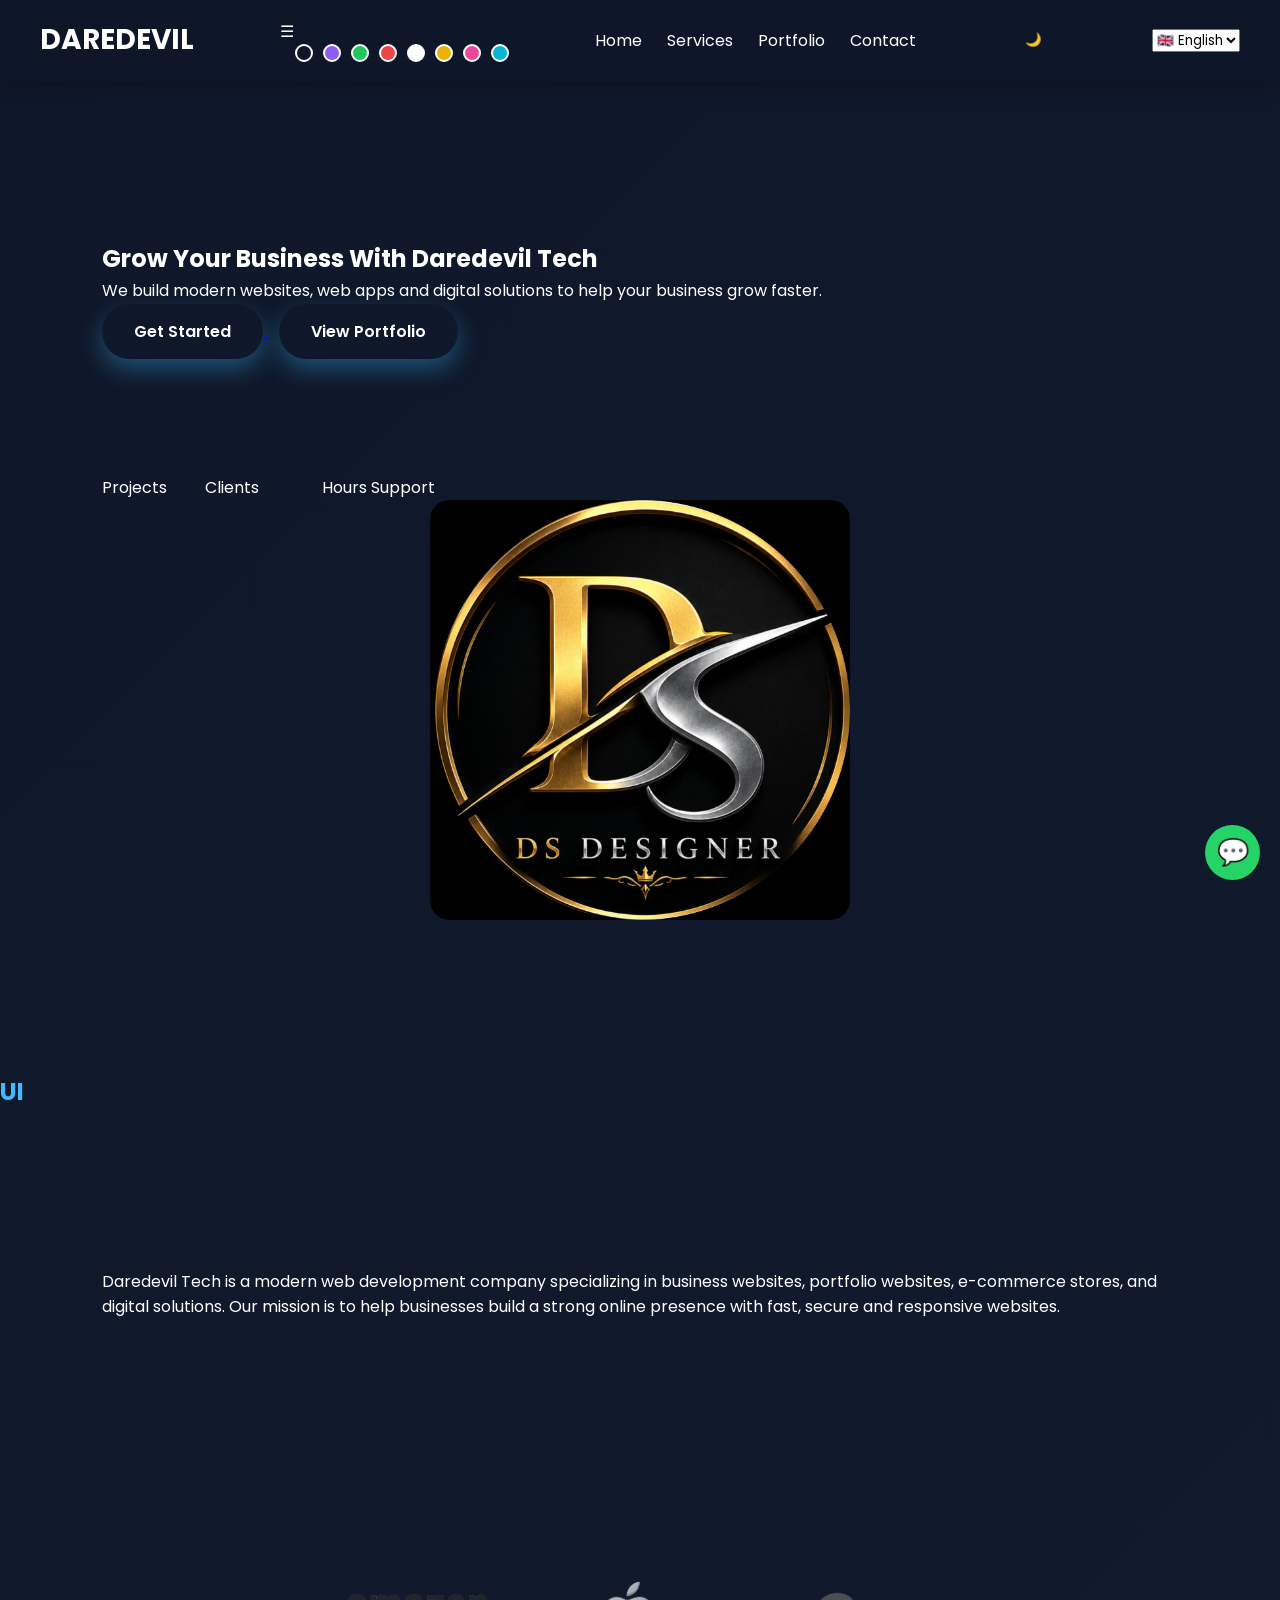
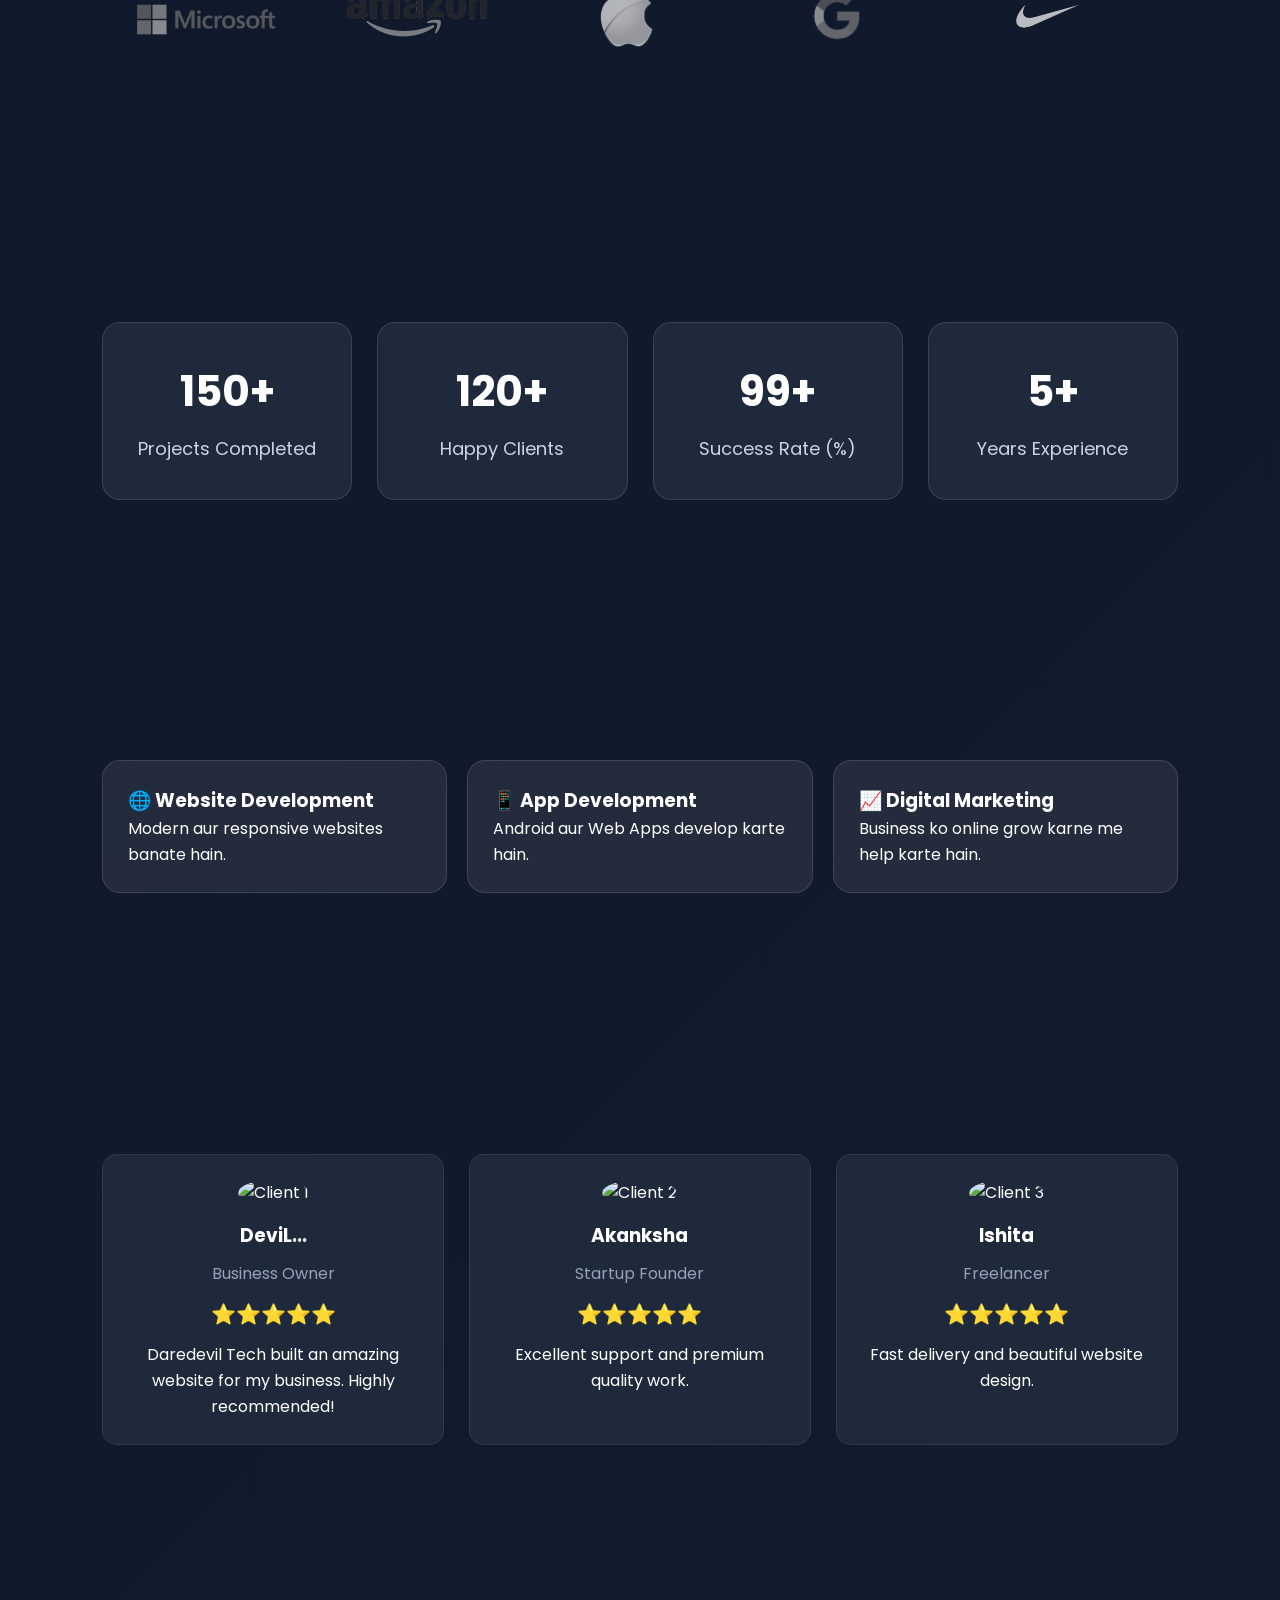
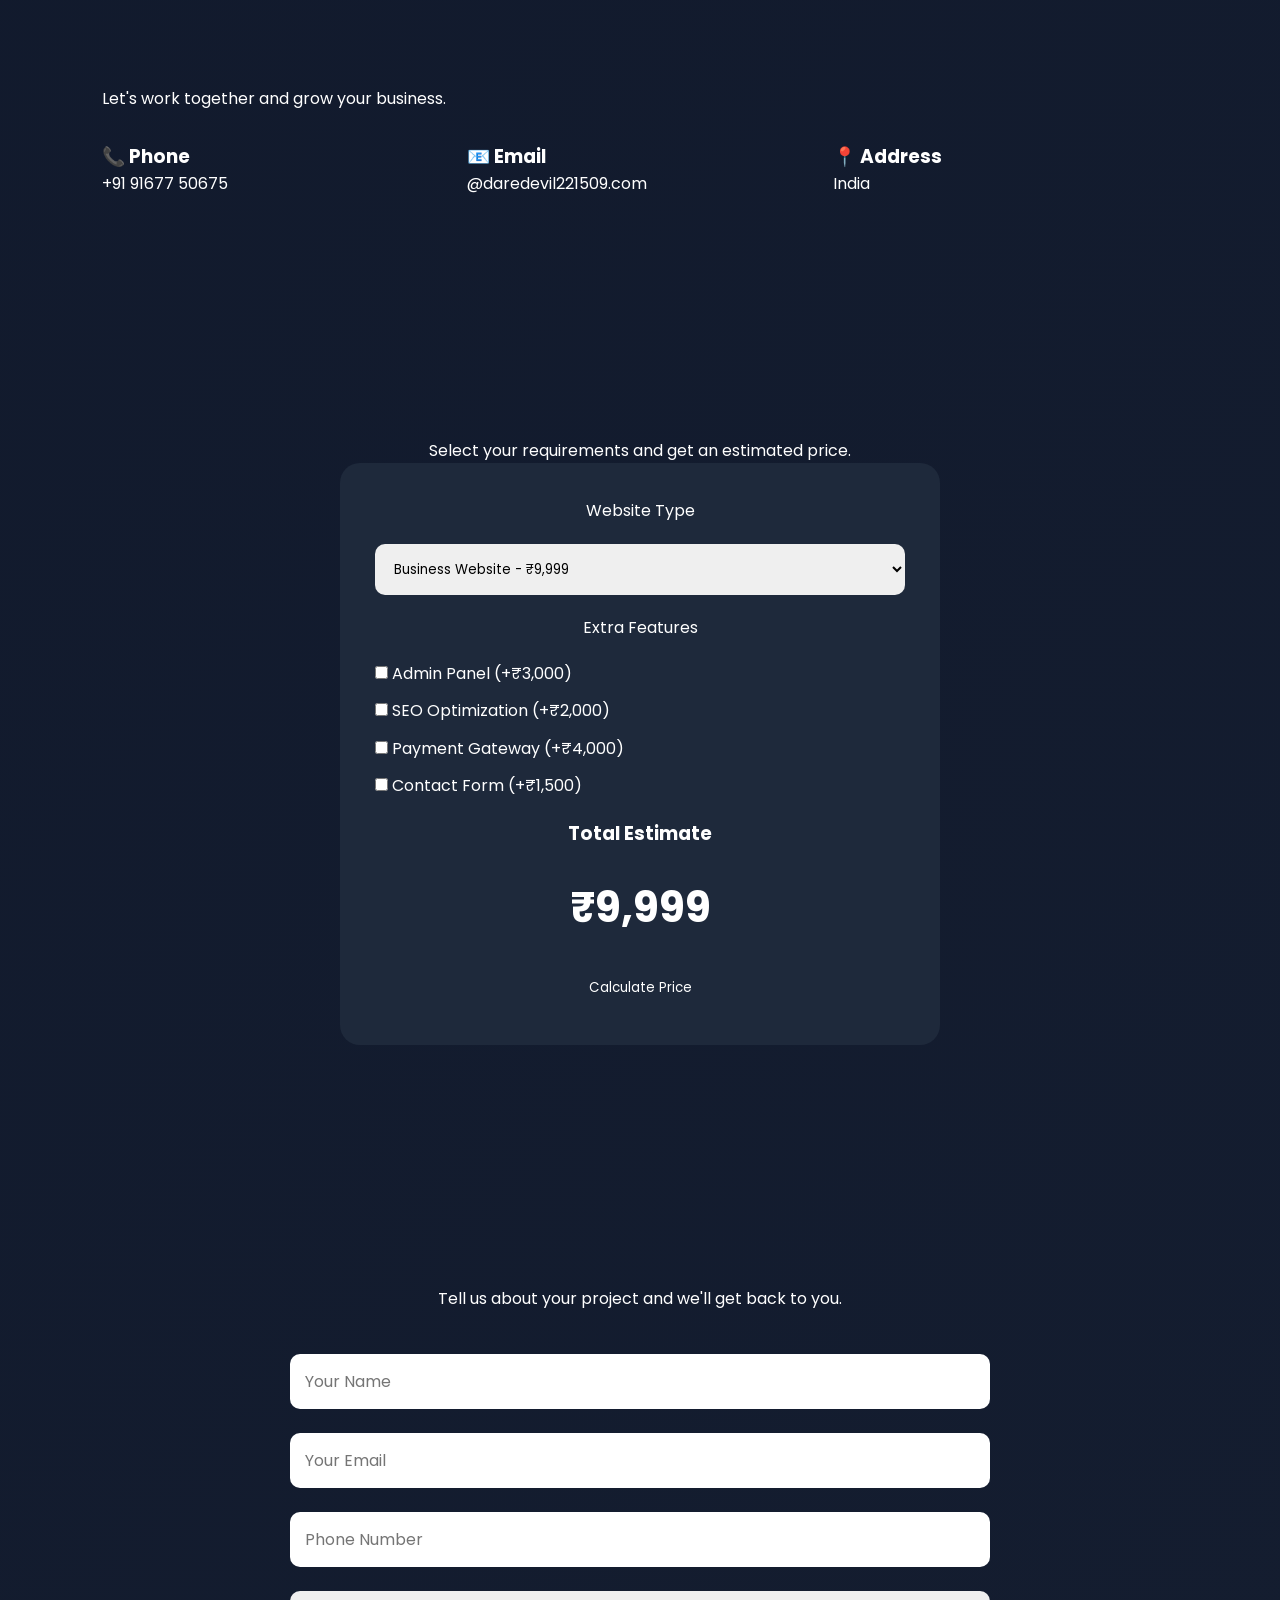
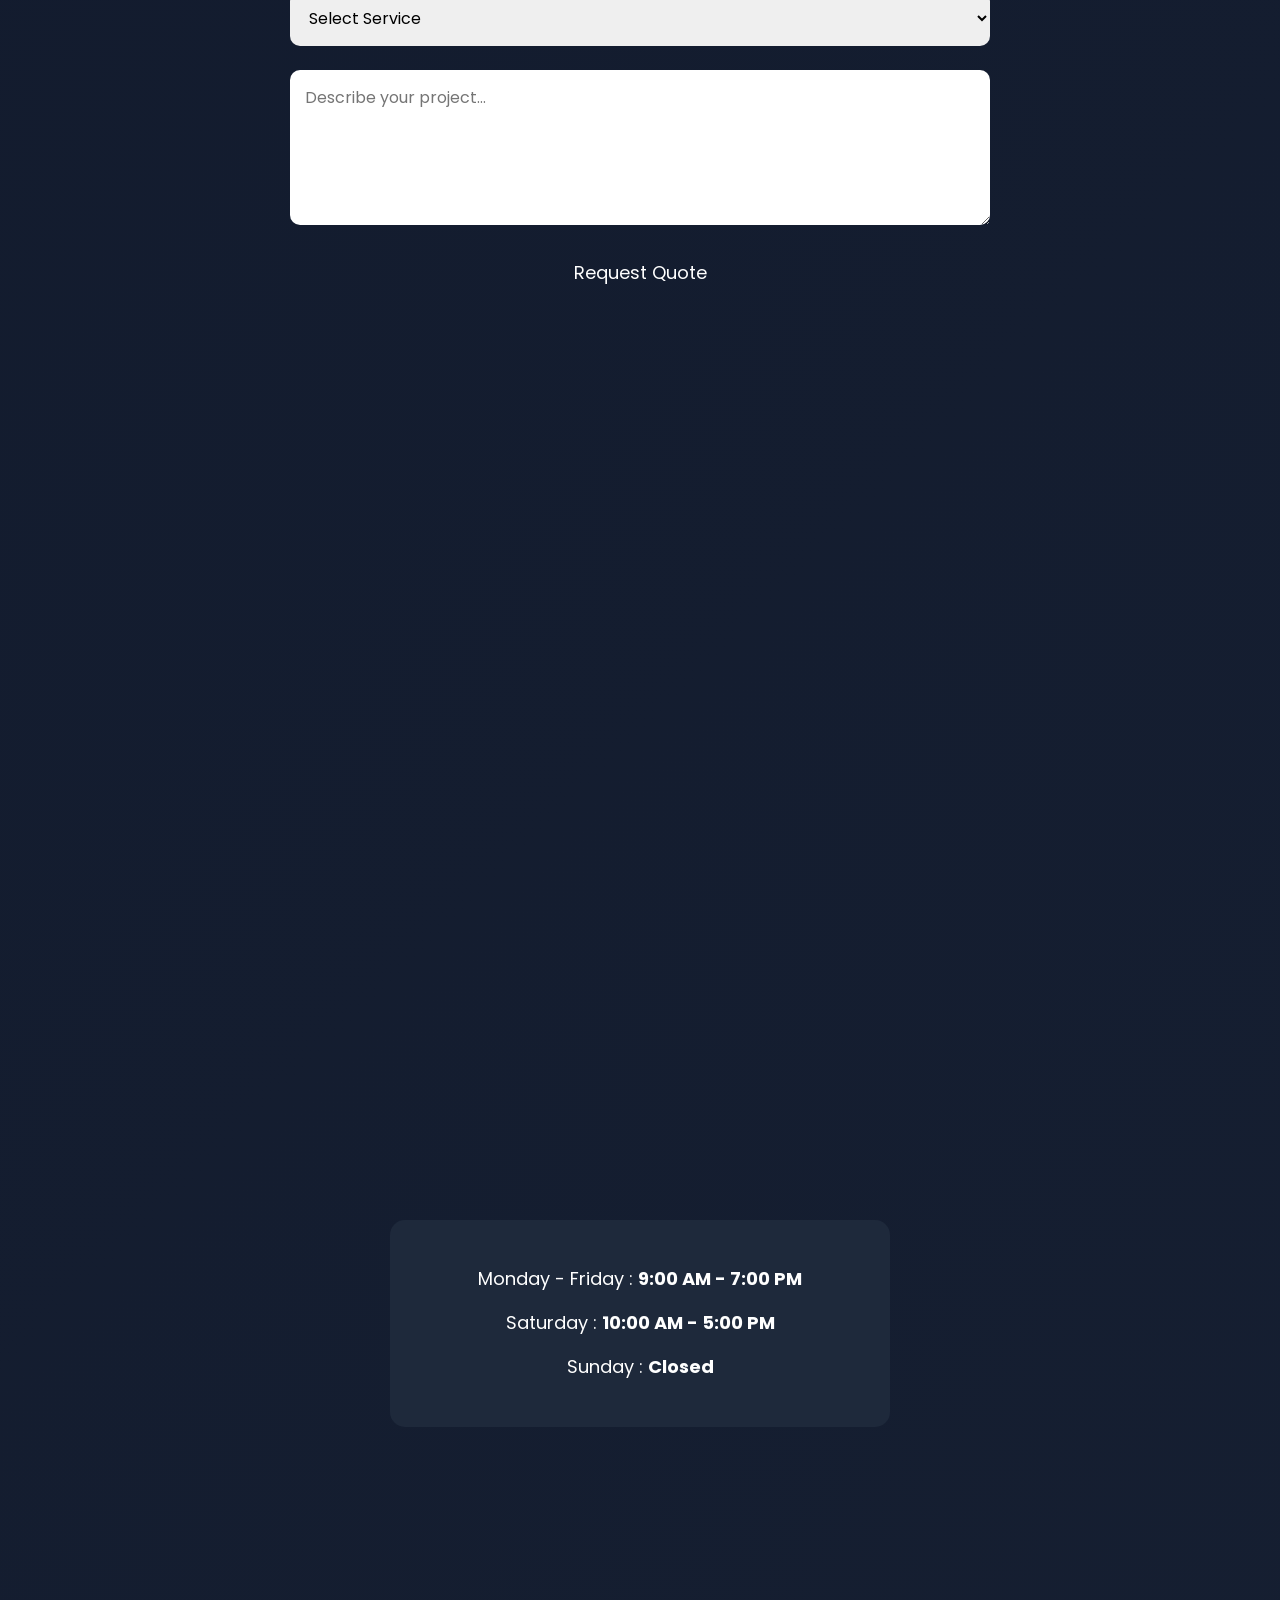
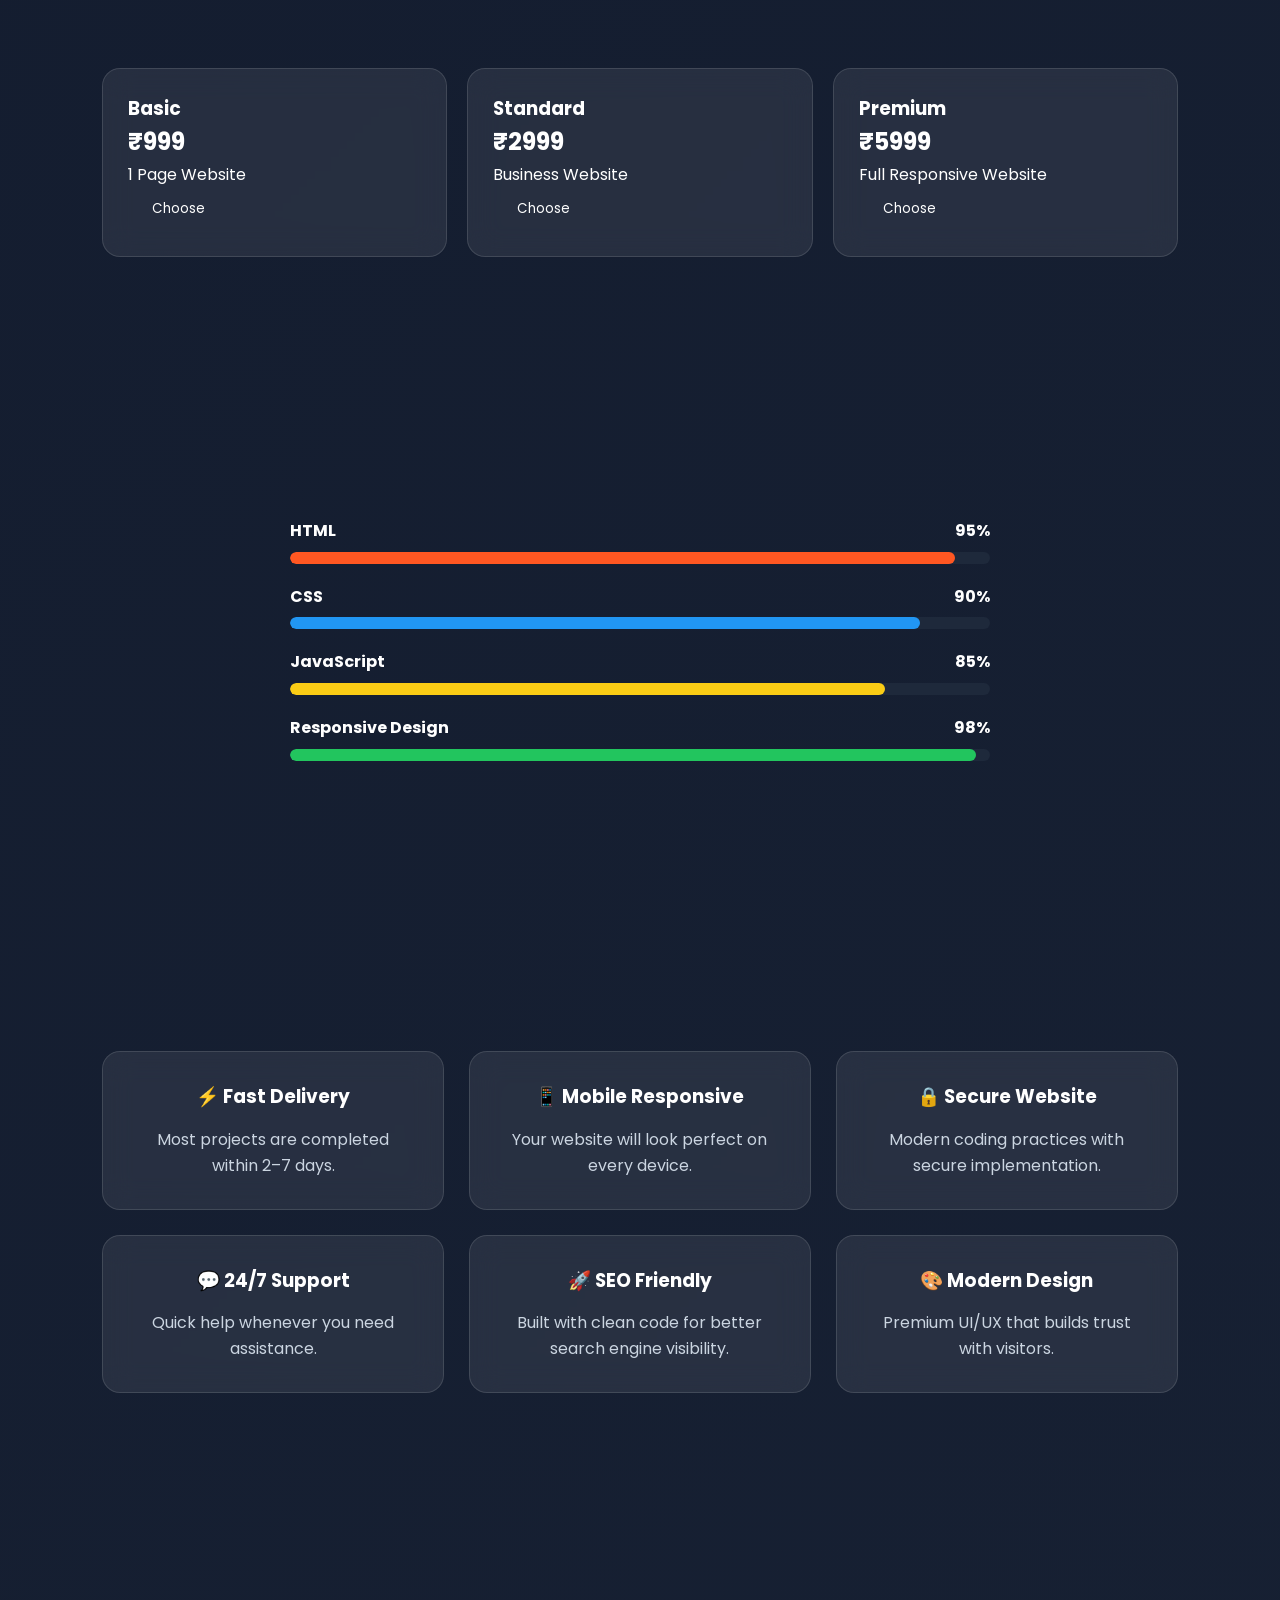
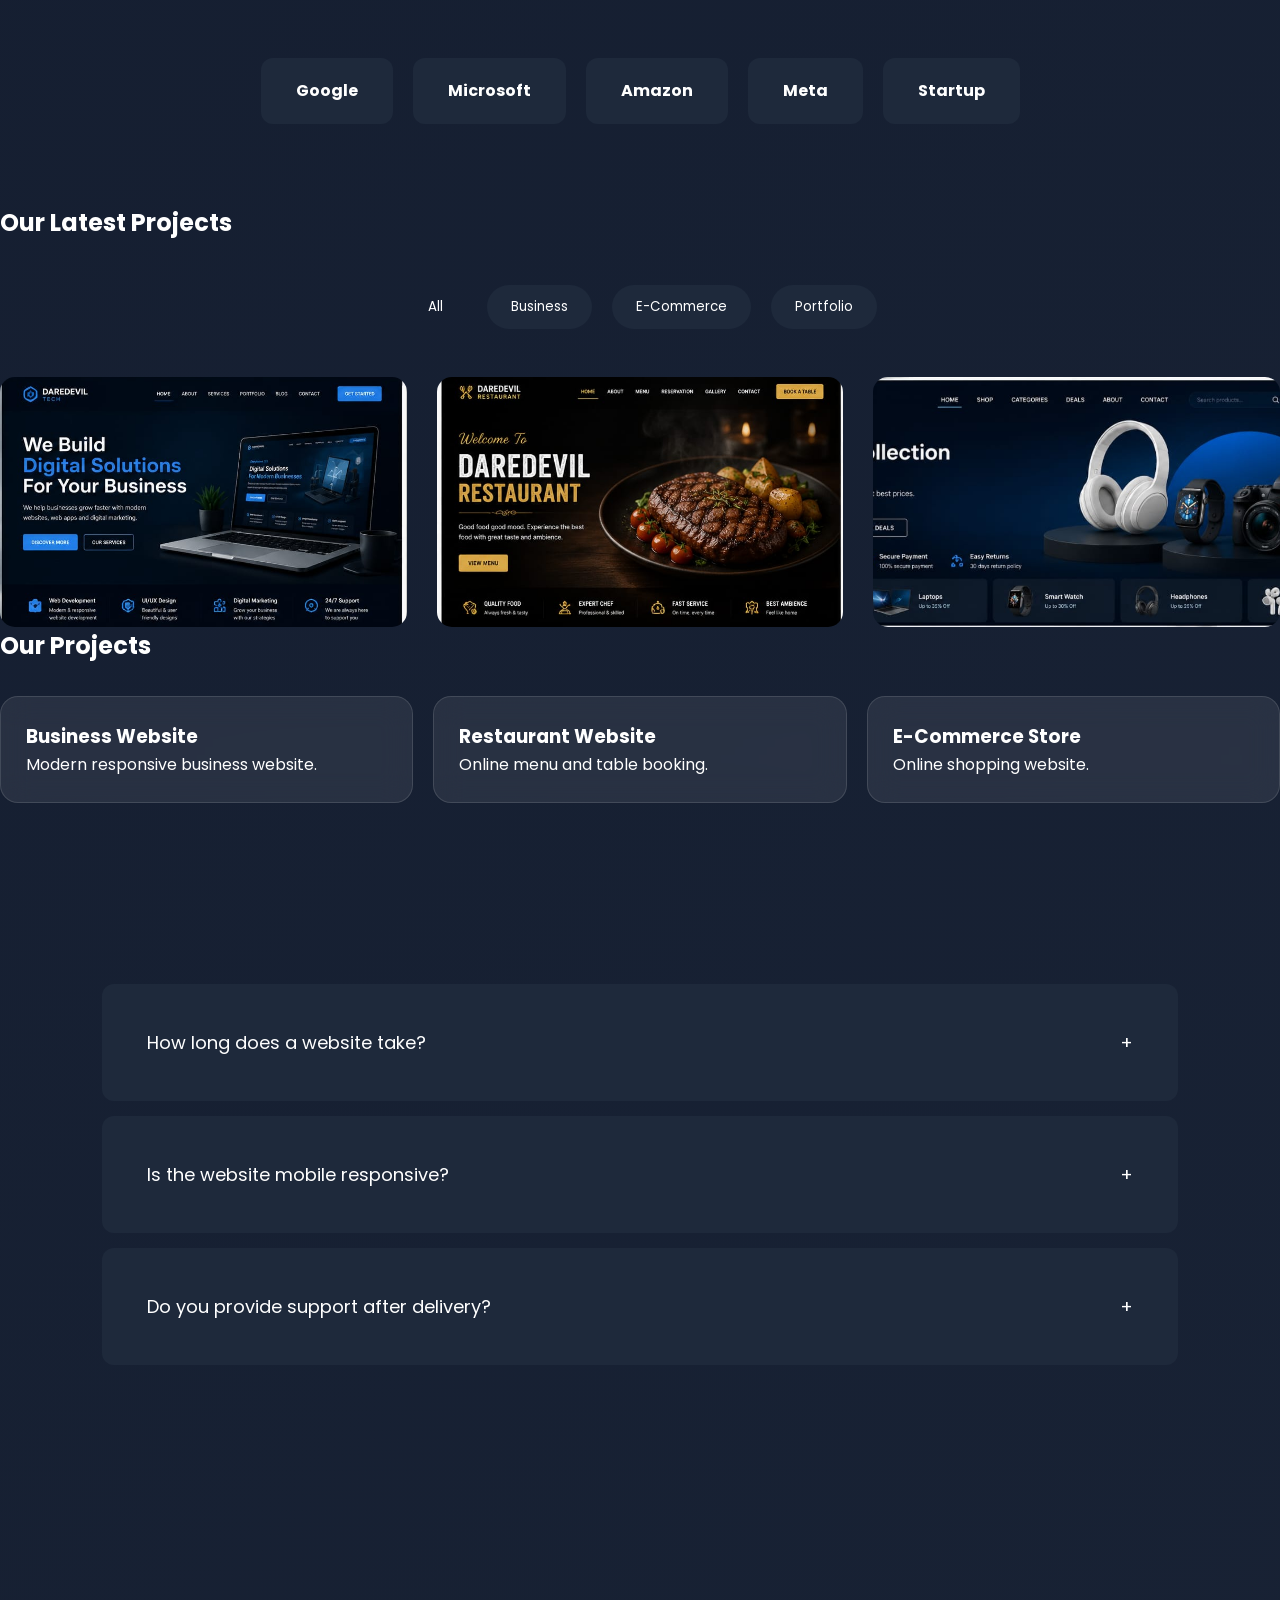
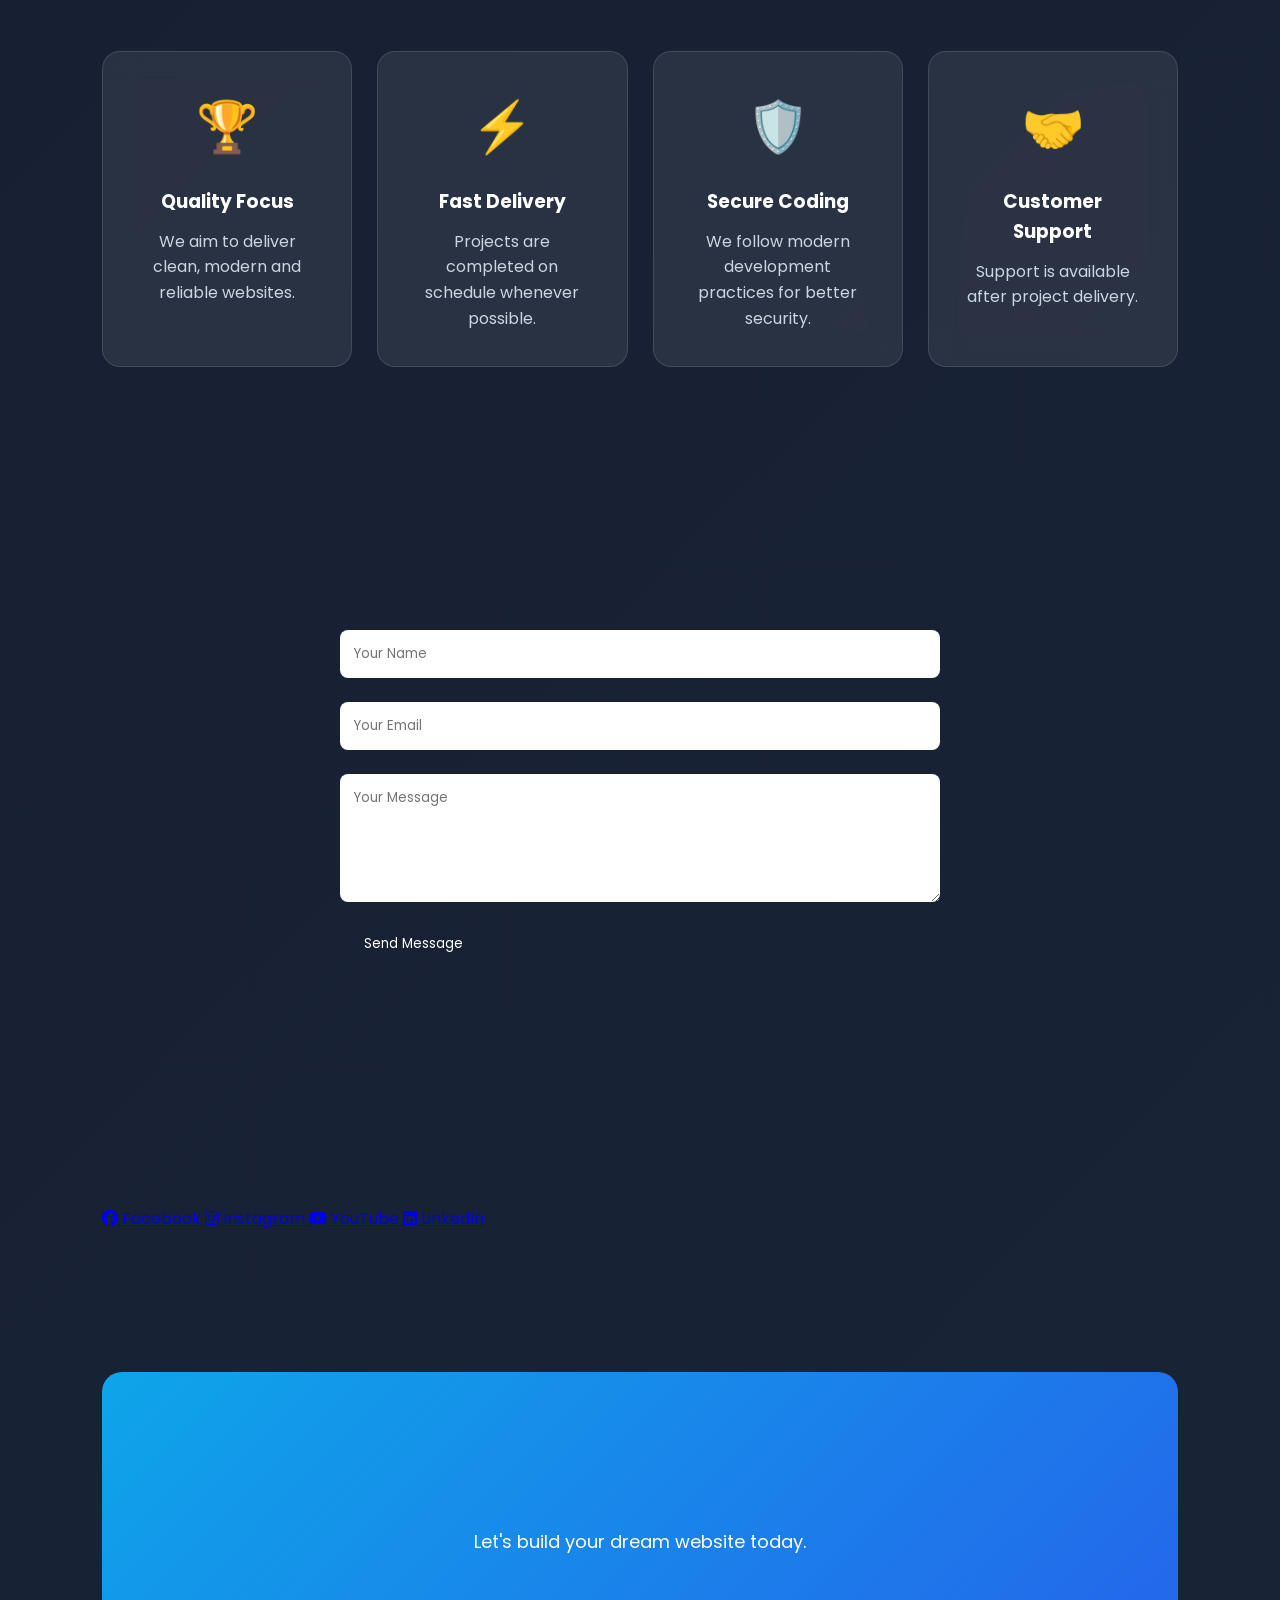
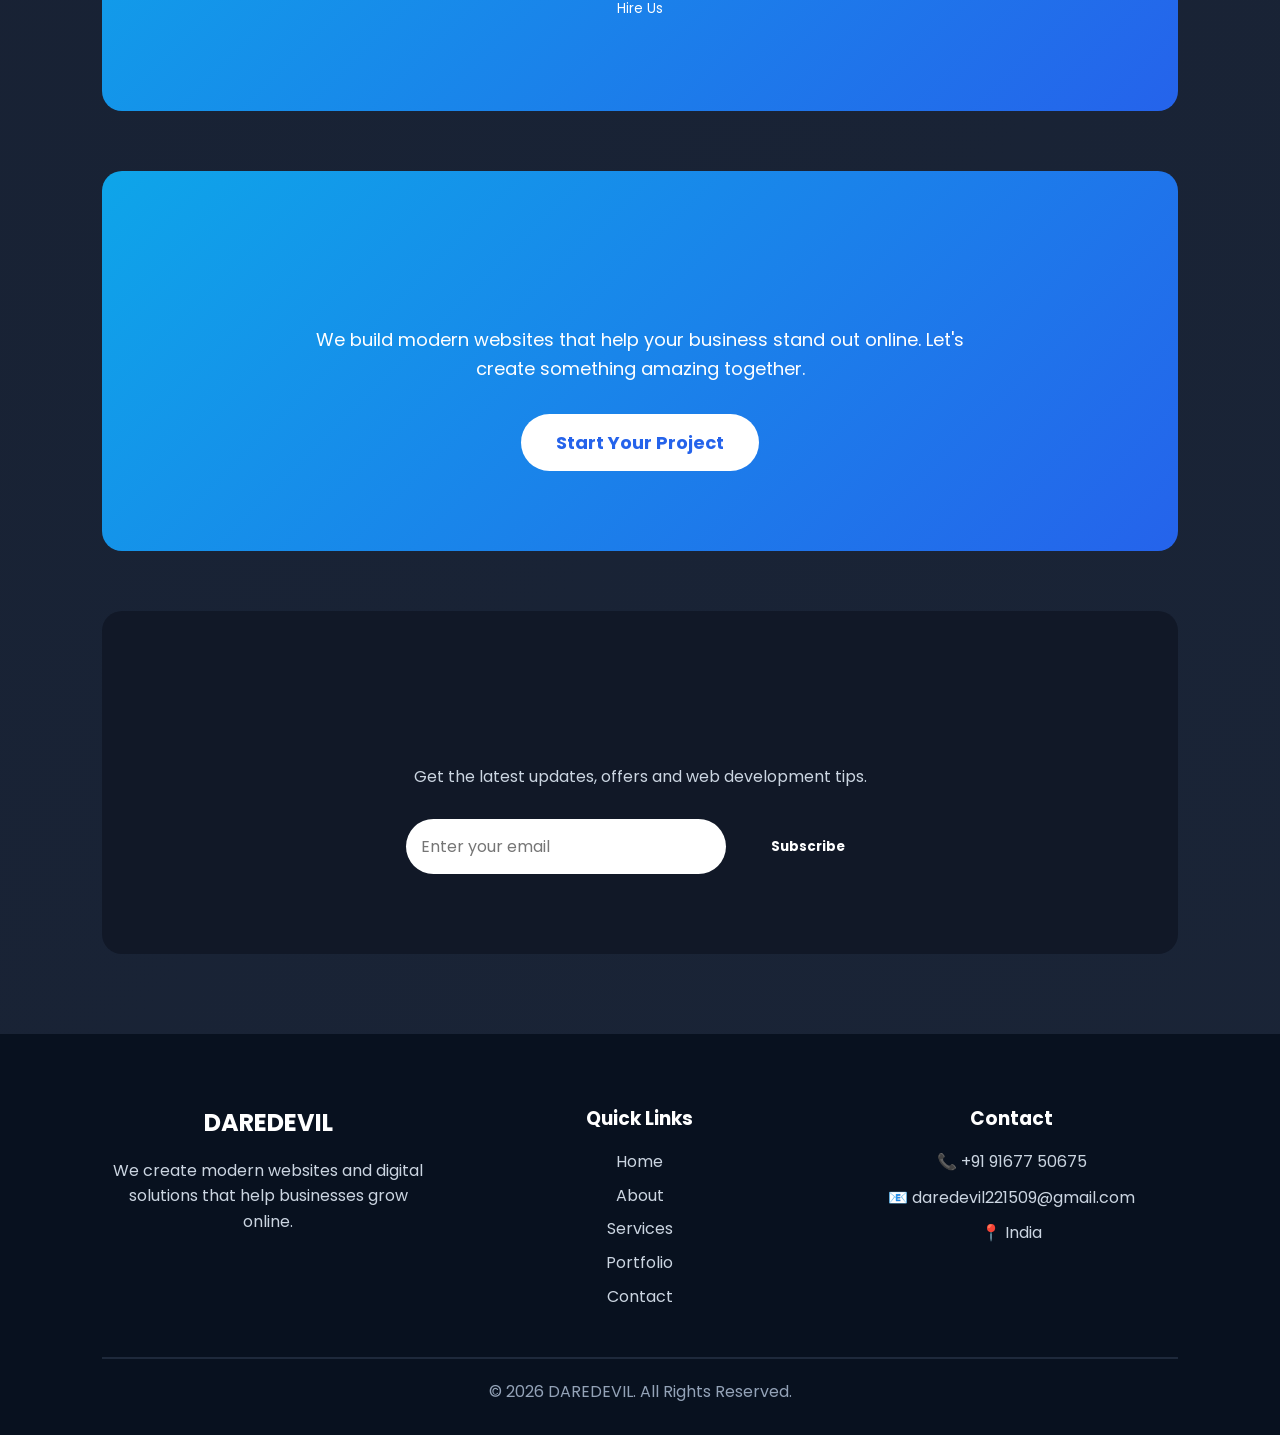
==== commit af6187d9: "Version 51 - Added Premium Testimonials Section" ====
--- a/index.html
+++ b/index.html
@@ -252,6 +252,48 @@
     </div>
 
 </section>
+
+<section id="testimonials" class="testimonials">
+
+    <h2>What Our Clients Say</h2>
+
+    <div class="testimonial-container">
+
+        <div class="testimonial-card">
+            <img src="image/client1.jpg" alt="Client 1">
+            <h3>DeviL...</h3>
+            <p class="company">Business Owner</p>
+            <div class="stars">⭐⭐⭐⭐⭐</div>
+            <p>
+                Daredevil Tech built an amazing website for my business.
+                Highly recommended!
+            </p>
+        </div>
+
+        <div class="testimonial-card">
+            <img src="image/client2.jpg" alt="Client 2">
+            <h3>Akanksha</h3>
+            <p class="company">Startup Founder</p>
+            <div class="stars">⭐⭐⭐⭐⭐</div>
+            <p>
+                Excellent support and premium quality work.
+            </p>
+        </div>
+
+        <div class="testimonial-card">
+            <img src="image/client3.jpg" alt="Client 3">
+            <h3>Ishita</h3>
+            <p class="company">Freelancer</p>
+            <div class="stars">⭐⭐⭐⭐⭐</div>
+            <p>
+                Fast delivery and beautiful website design.
+            </p>
+        </div>
+
+    </div>
+
+</section>
+
 <!-- Contact Section -->
 
 <section class="contact">
@@ -579,68 +621,6 @@
 
 </section>
 
-
-<section class="testimonials">
-
-<h2>What Our Clients Say</h2>
-
-<div class="testimonial-container">
-
-<div class="testimonial-card">
-
-<img src="image/client1.jpg" alt="Client">
-
-<h3>DeviL</h3>
-
-<p class="company">Business Owner</p>
-
-<div class="stars">⭐⭐⭐⭐⭐</div>
-
-<p>
-"Daredevil Tech created an amazing website for my business.
-Highly recommended!"
-</p>
-
-</div>
-
-<div class="testimonial-card">
-
-<img src="image/client2.jpg" alt="Client">
-
-<h3>Akanksha</h3>
-
-<p class="company">Startup Founder</p>
-
-<div class="stars">⭐⭐⭐⭐⭐</div>
-
-<p>
-"Professional work, fast delivery and excellent support."
-</p>
-
-</div>
-
-<div class="testimonial-card">
-
-<img src="image/client3.jpg" alt="Client">
-
-<h3>Ishita</h3>
-
-<p class="company">Freelancer</p>
-
-<div class="stars">⭐⭐⭐⭐⭐</div>
-
-<p>
-"My portfolio website looks premium. Great experience!"
-</p>
-
-</div>
-
-</div>
-
-</section>
-
-<!-- FAQ -->
-
 <!-- FAQ -->
 
 <section class="faq">
--- a/style.css
+++ b/style.css
@@ -1392,3 +1392,49 @@
 }
 
 }
+/* ==========================
+   Version 51 - Testimonials
+========================== */
+
+.testimonials{
+    text-align:center;
+    padding:80px 8%;
+}
+
+.testimonial-container{
+    display:grid;
+    grid-template-columns:repeat(auto-fit,minmax(280px,1fr));
+    gap:25px;
+    margin-top:40px;
+}
+
+.testimonial-card{
+    background:#1e293b;
+    padding:25px;
+    border-radius:15px;
+    transition:.3s;
+    border:1px solid rgba(255,255,255,.08);
+}
+
+.testimonial-card:hover{
+    transform:translateY(-8px);
+    box-shadow:0 10px 30px rgba(0,0,0,.35);
+}
+
+.testimonial-card img{
+    width:90px;
+    height:90px;
+    border-radius:50%;
+    object-fit:cover;
+    margin-bottom:15px;
+}
+
+.company{
+    color:#94a3b8;
+    margin:10px 0;
+}
+
+.stars{
+    font-size:20px;
+    margin:12px 0;
+}
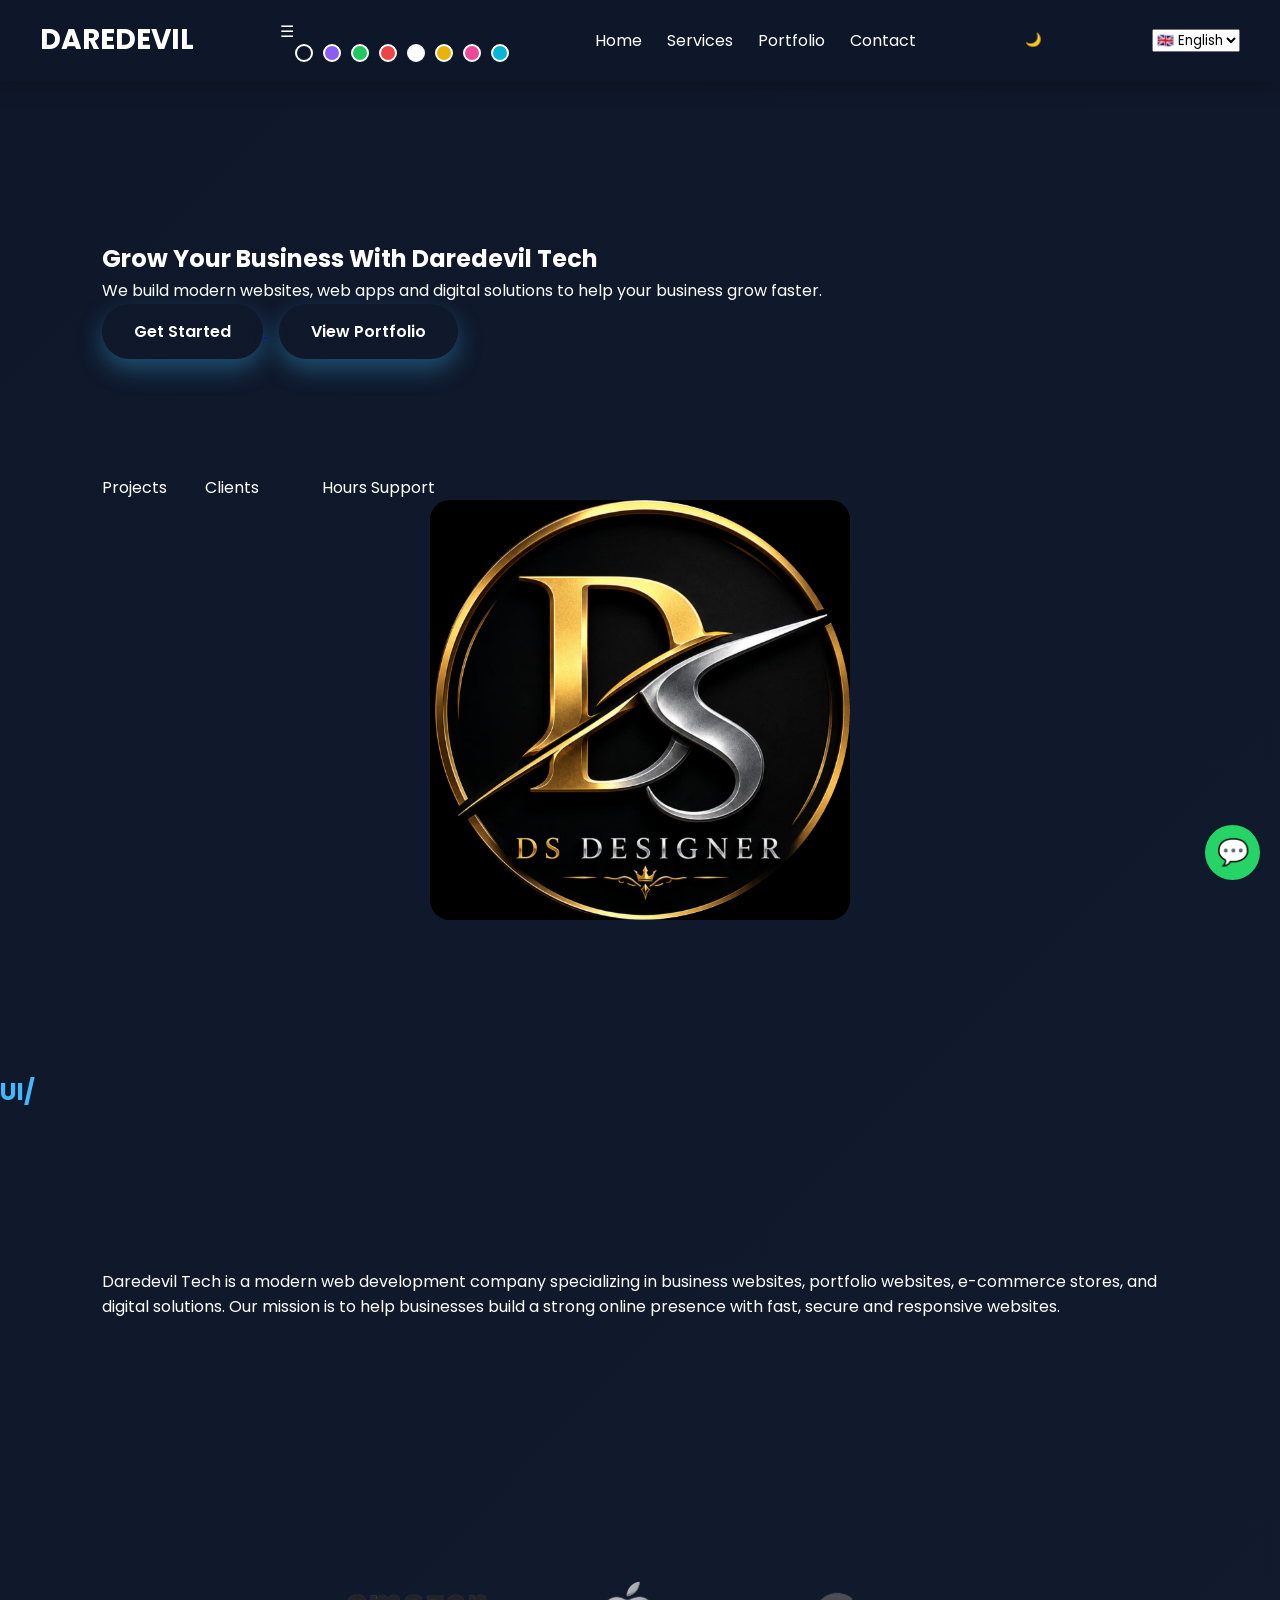
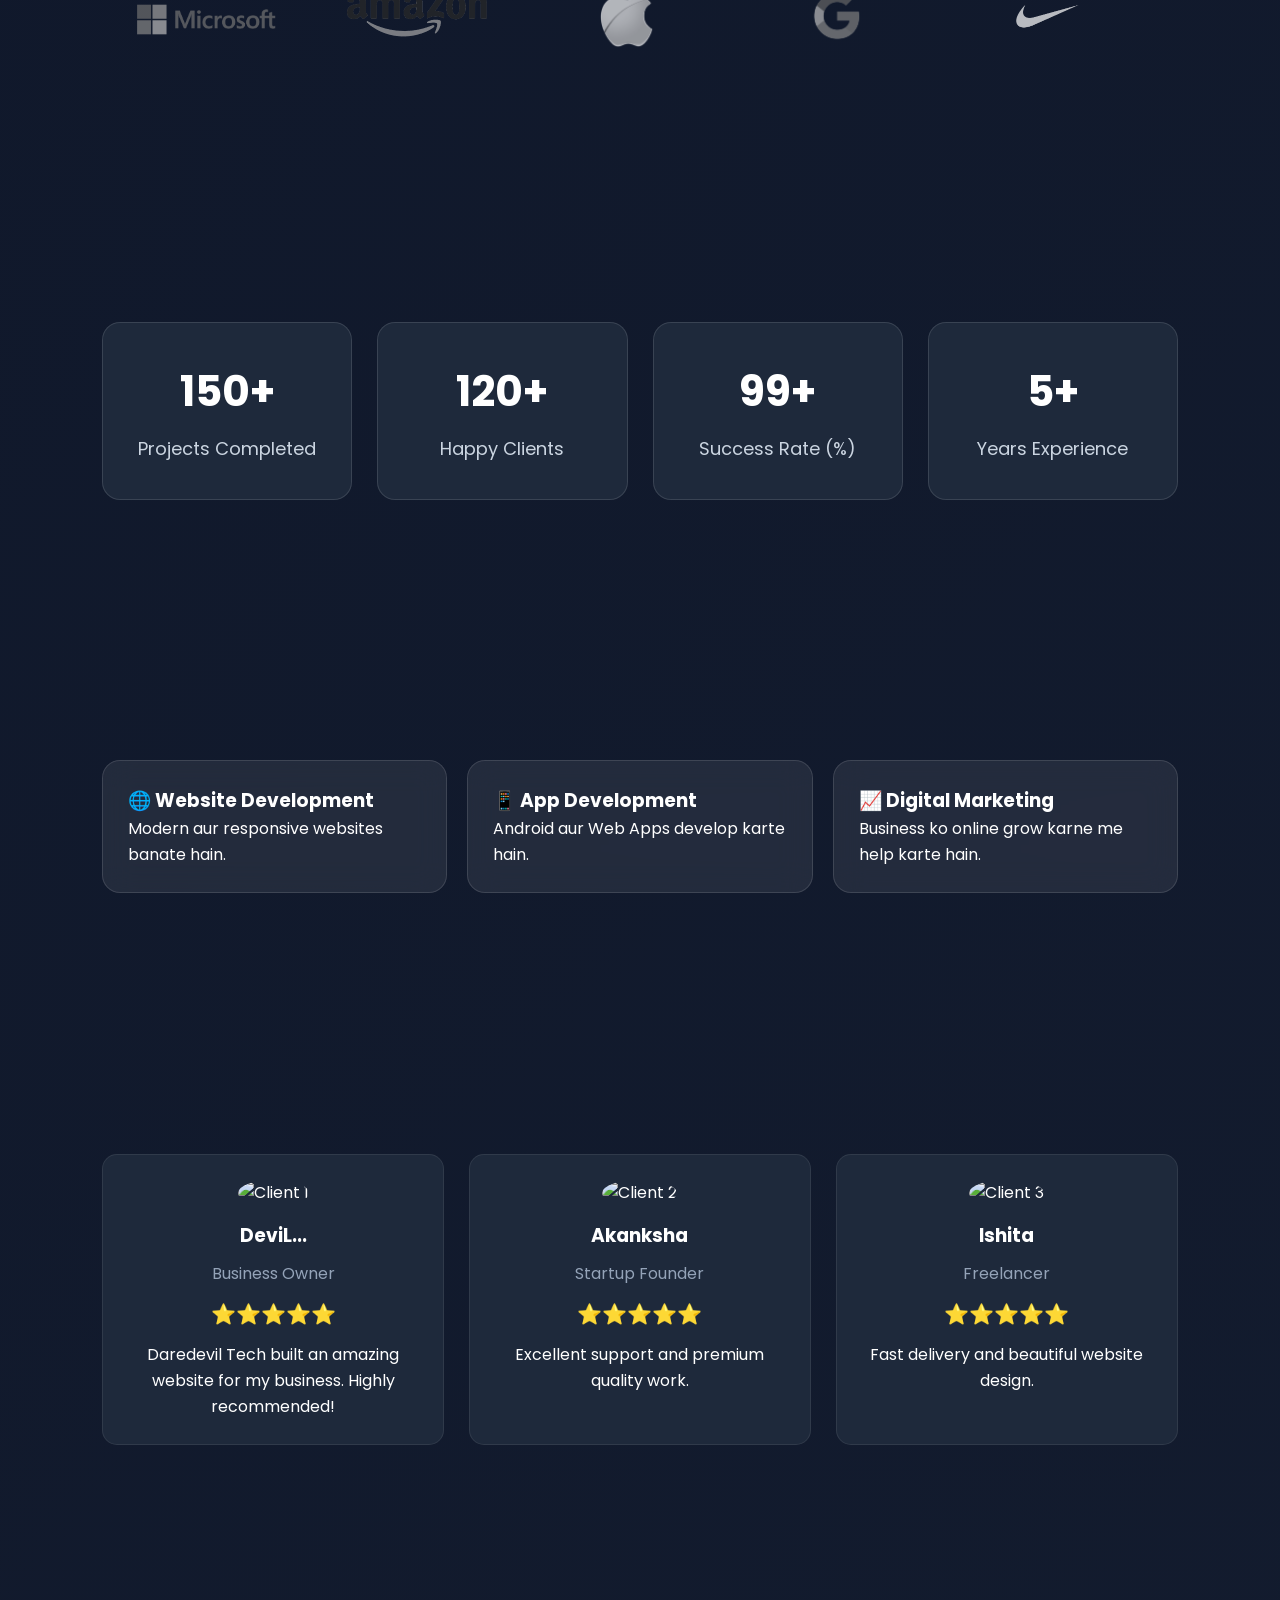
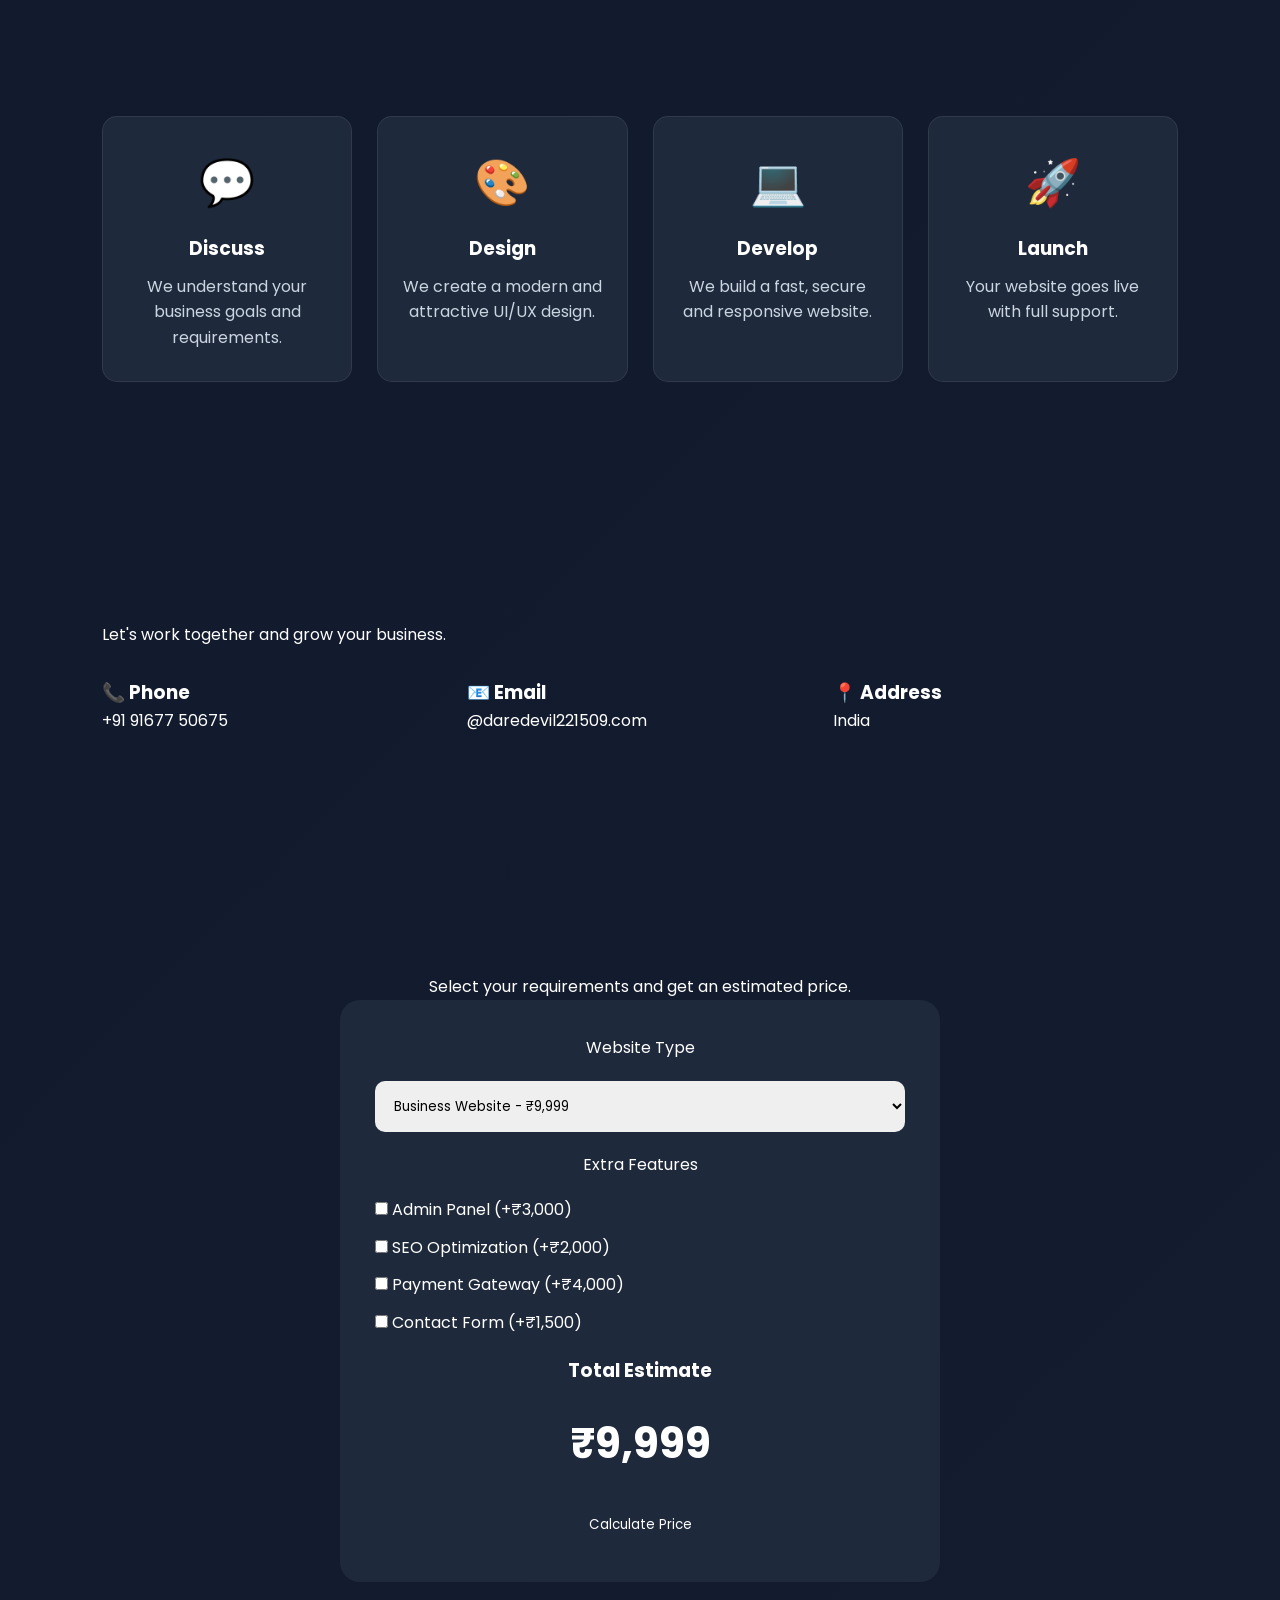
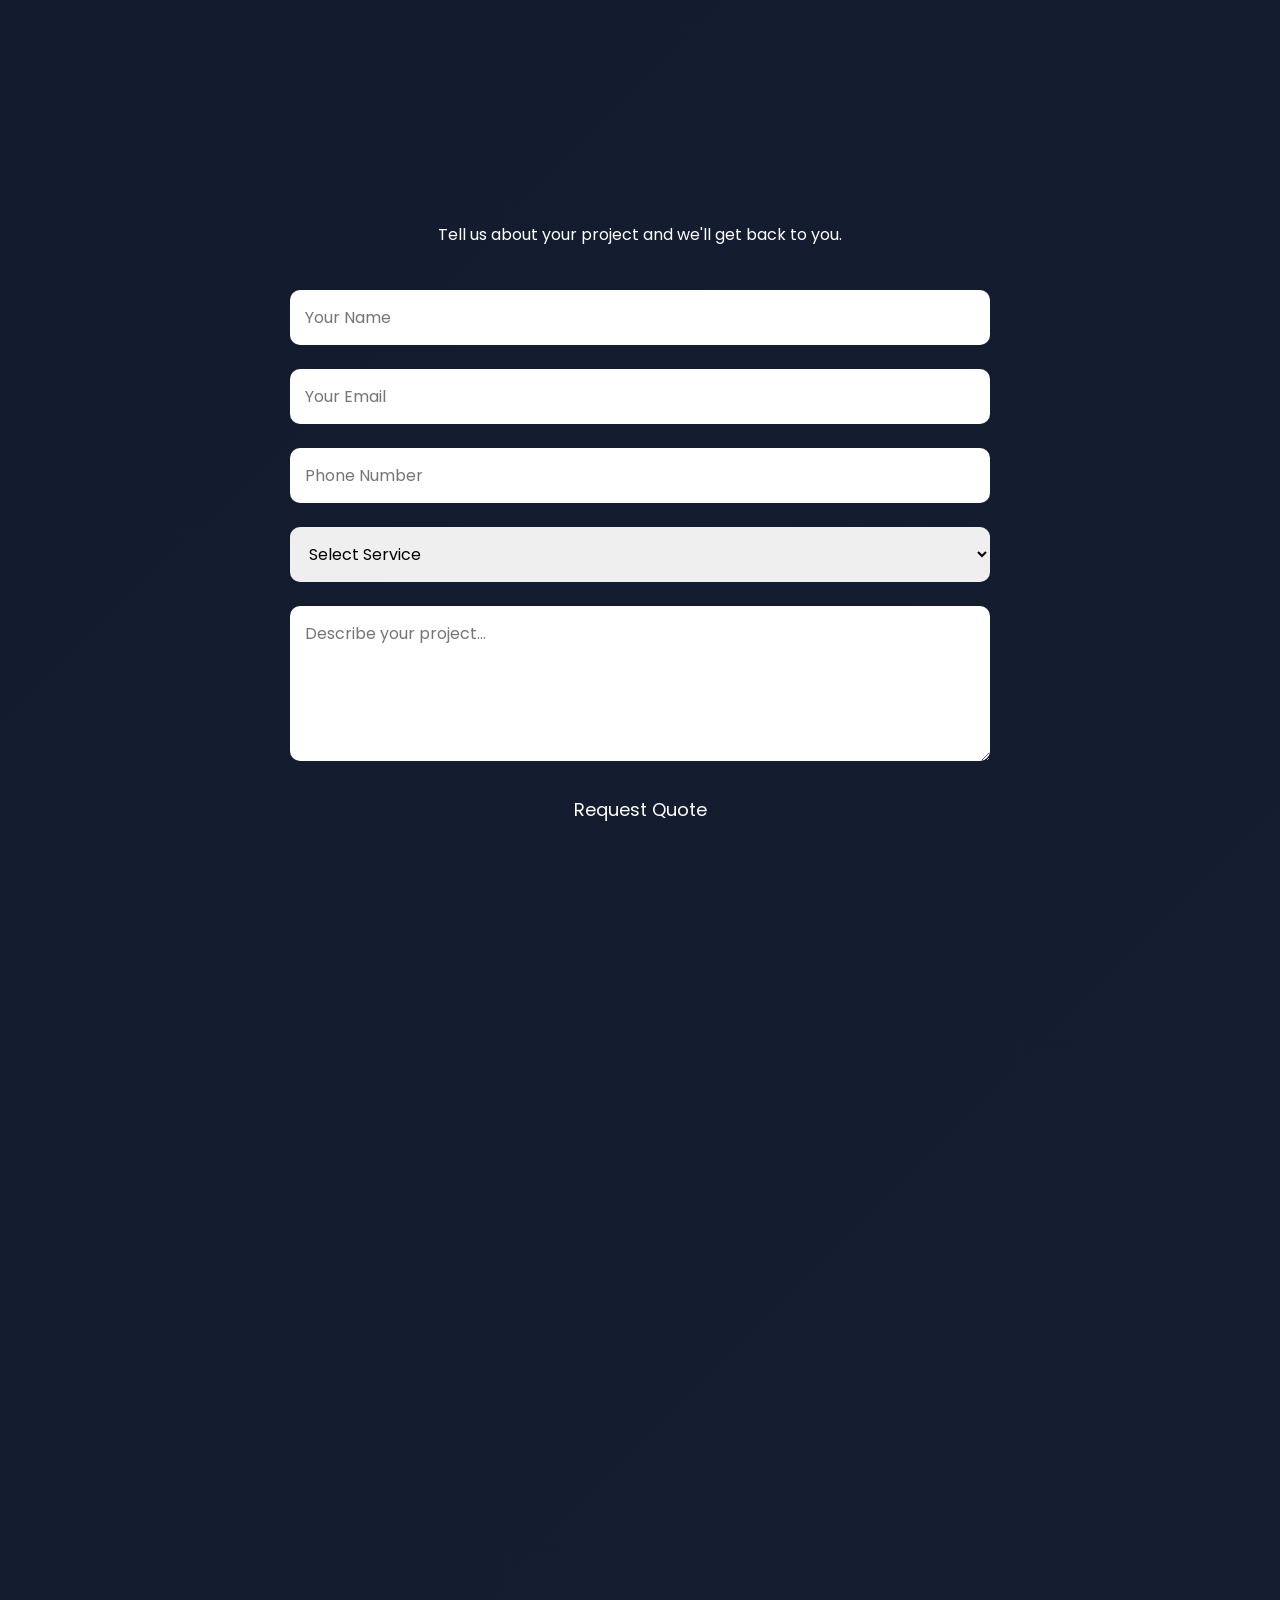
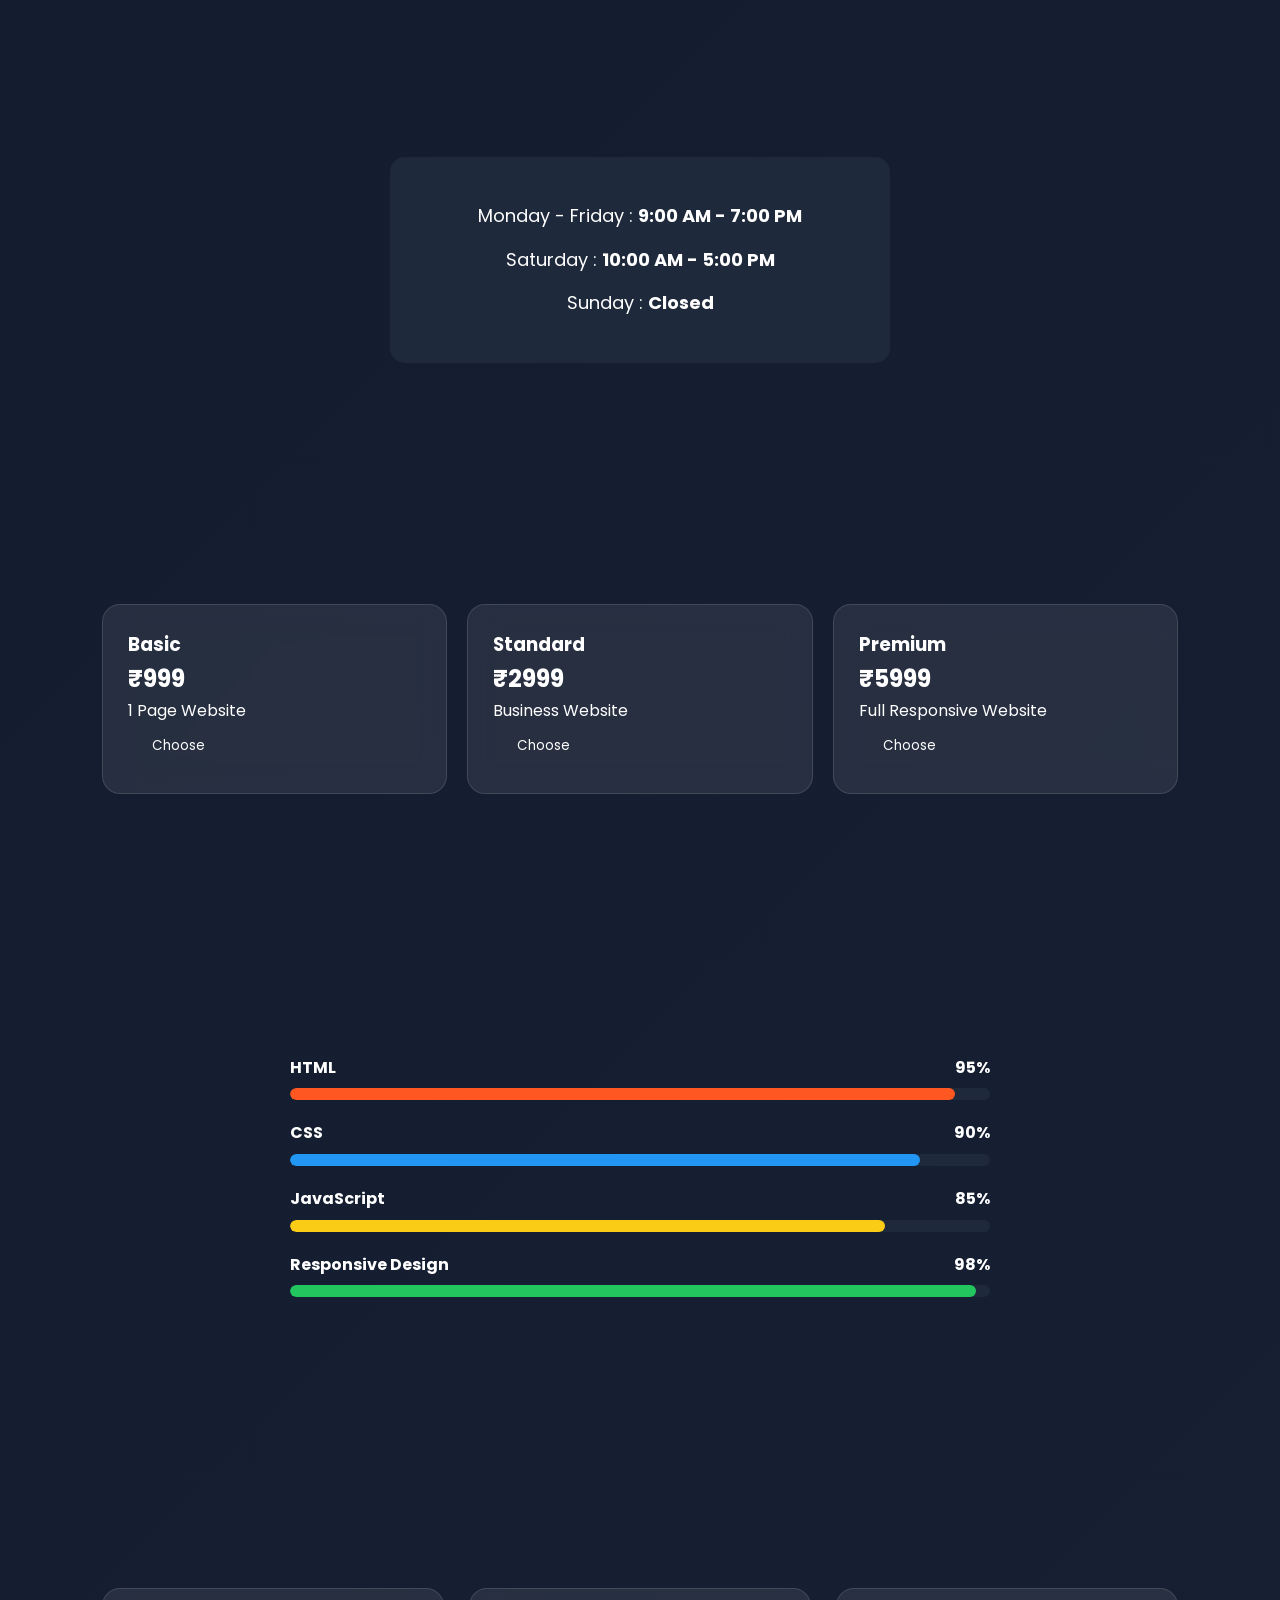
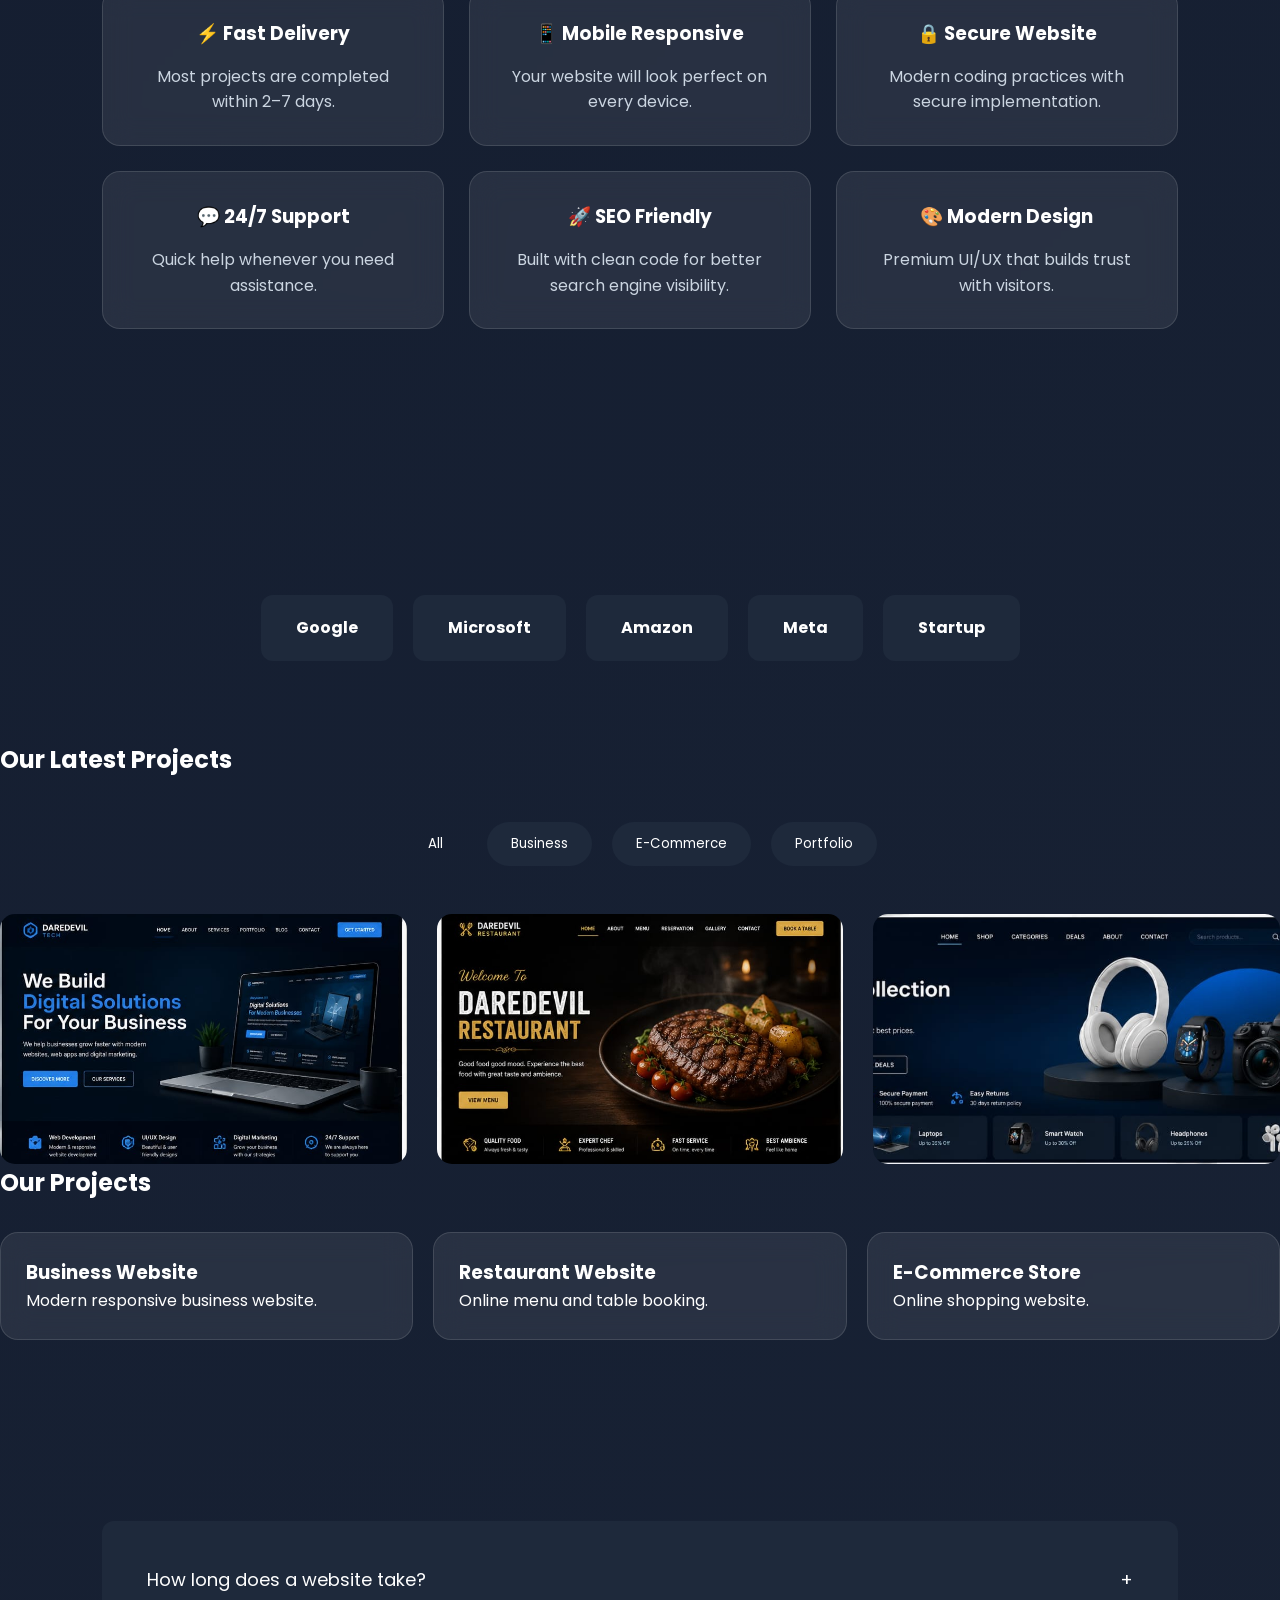
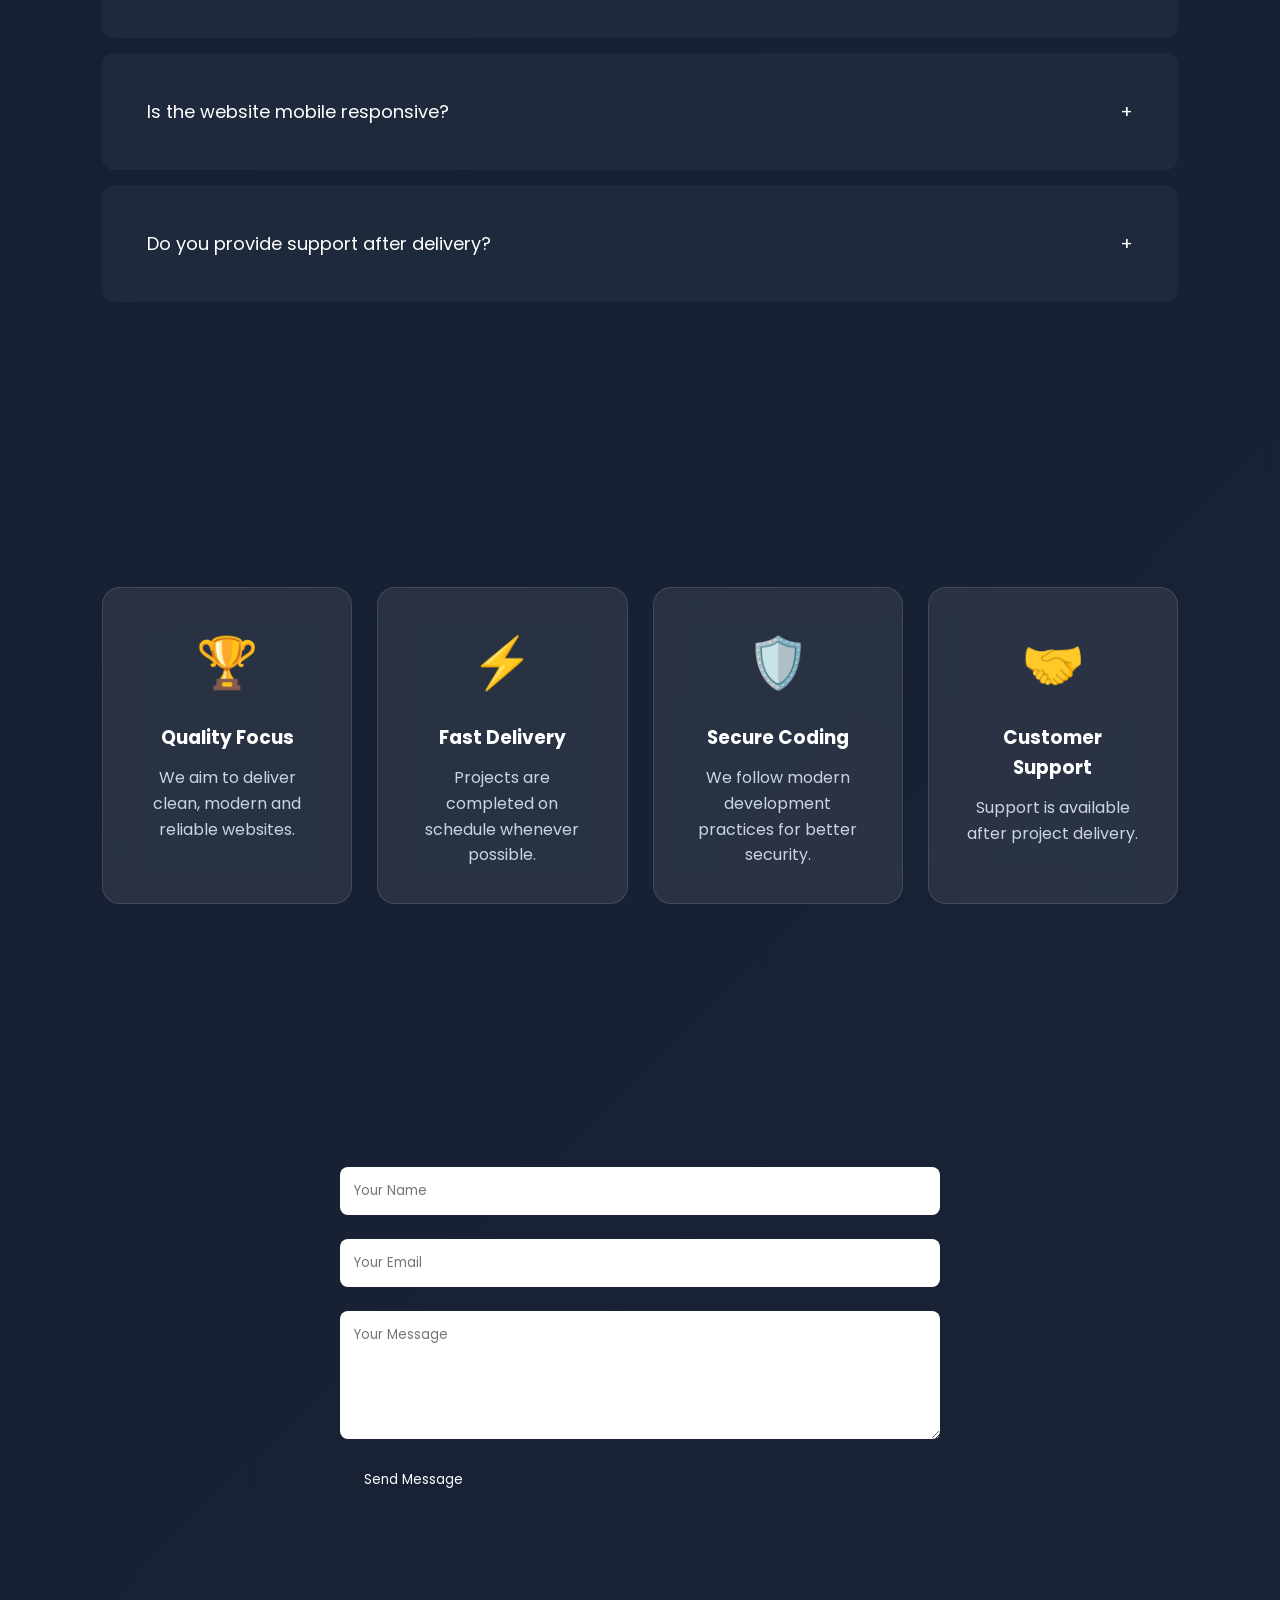
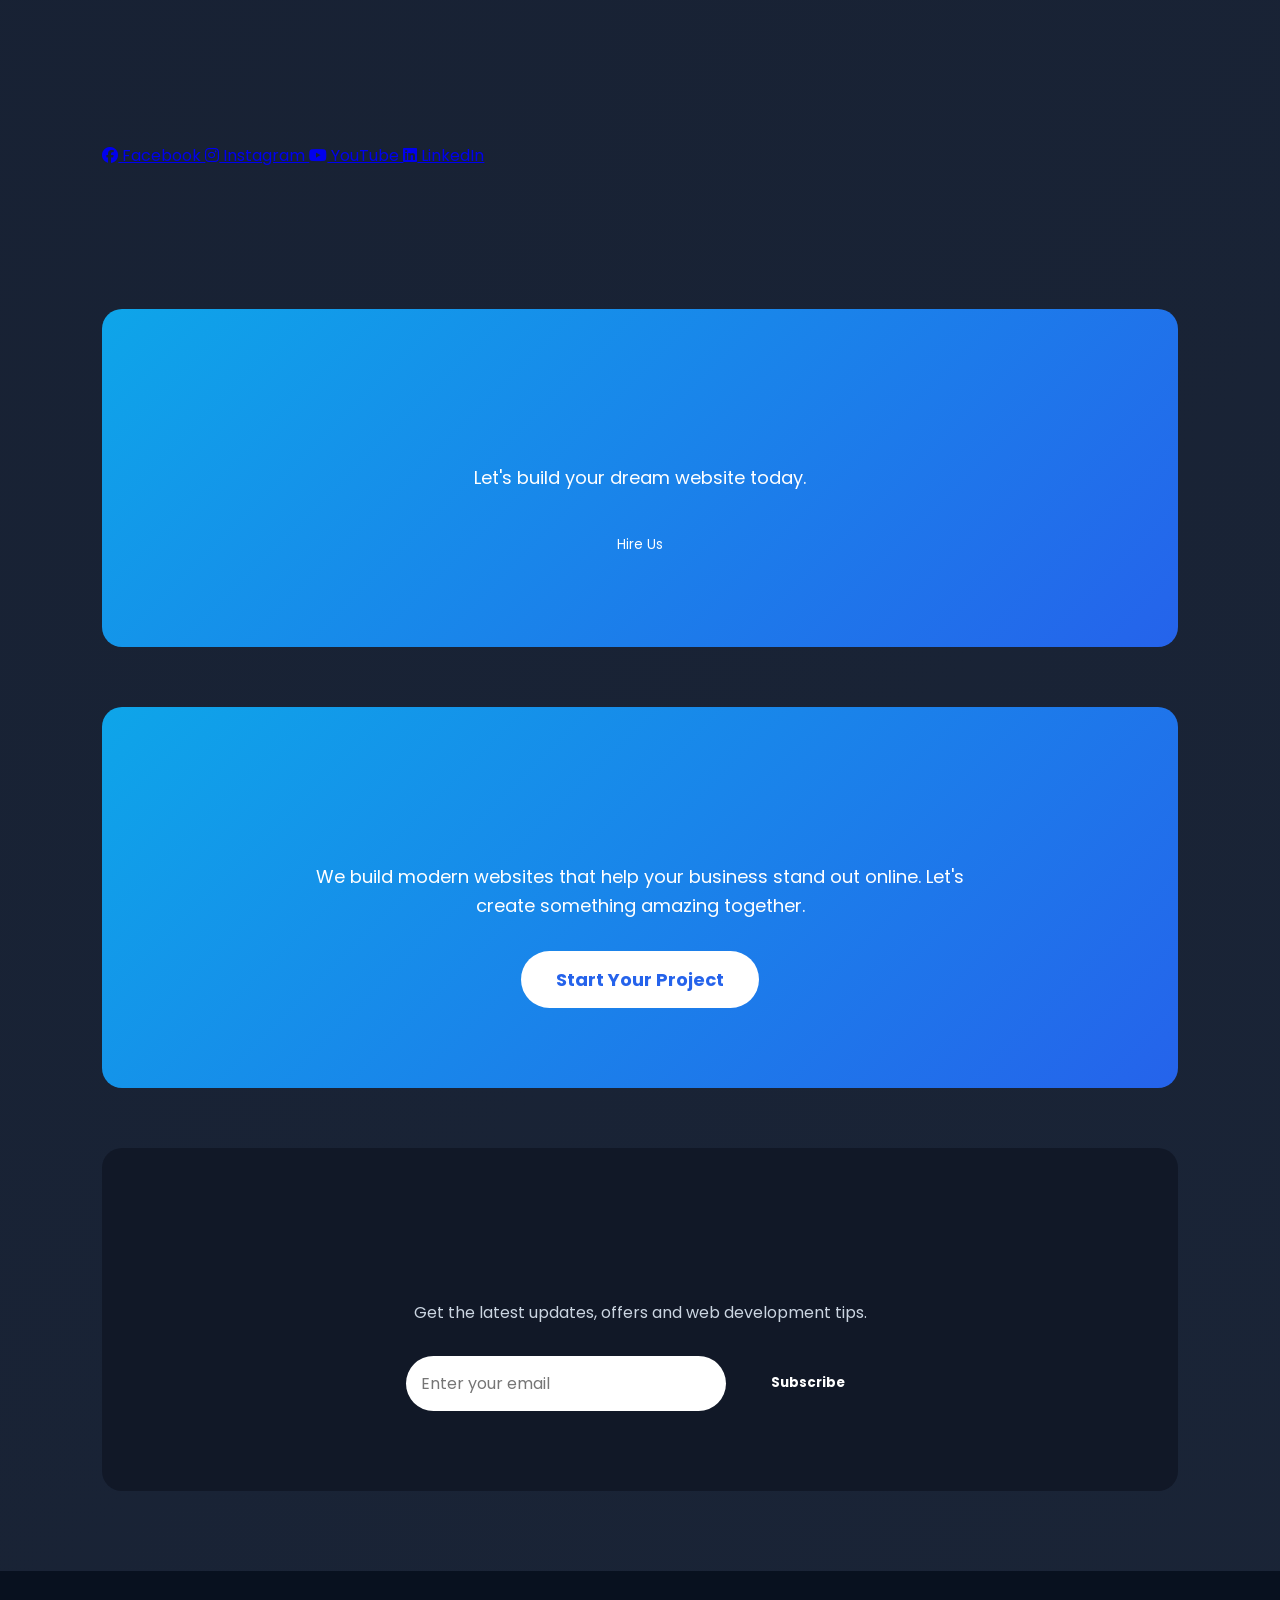
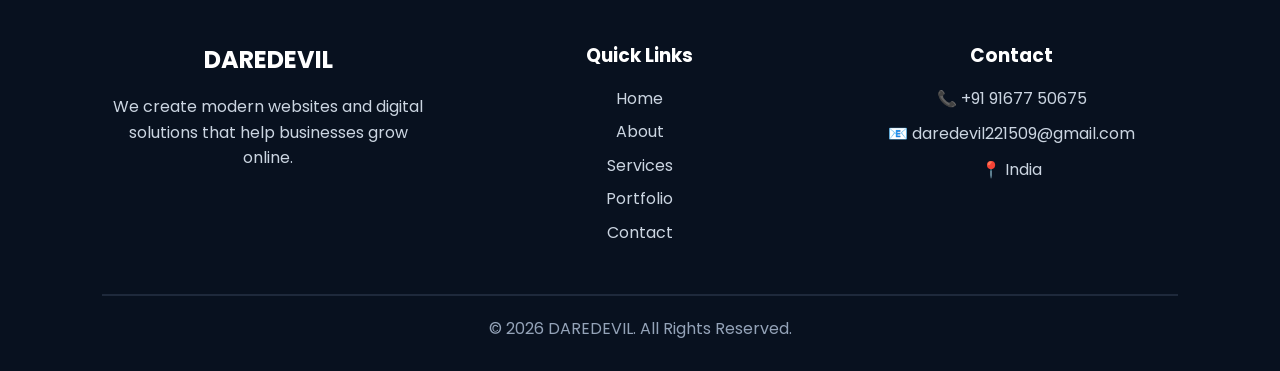
==== commit 52990725: "Version 63 - Added How We Work Timeline Section" ====
--- a/index.html
+++ b/index.html
@@ -294,6 +294,40 @@
 
 </section>
 
+<section class="timeline">
+
+    <h2>How We Work</h2>
+
+    <div class="timeline-container">
+
+        <div class="timeline-box">
+            <div class="icon">💬</div>
+            <h3>Discuss</h3>
+            <p>We understand your business goals and requirements.</p>
+        </div>
+
+        <div class="timeline-box">
+            <div class="icon">🎨</div>
+            <h3>Design</h3>
+            <p>We create a modern and attractive UI/UX design.</p>
+        </div>
+
+        <div class="timeline-box">
+            <div class="icon">💻</div>
+            <h3>Develop</h3>
+            <p>We build a fast, secure and responsive website.</p>
+        </div>
+
+        <div class="timeline-box">
+            <div class="icon">🚀</div>
+            <h3>Launch</h3>
+            <p>Your website goes live with full support.</p>
+        </div>
+
+    </div>
+
+</section>
+
 <!-- Contact Section -->
 
 <section class="contact">
--- a/style.css
+++ b/style.css
@@ -1437,4 +1437,50 @@
 .stars{
     font-size:20px;
     margin:12px 0;
+}
+/* ==========================
+   Version 63 - Timeline
+========================== */
+
+.timeline{
+    padding:80px 8%;
+    text-align:center;
+}
+
+.timeline h2{
+    margin-bottom:50px;
+}
+
+.timeline-container{
+    display:grid;
+    grid-template-columns:repeat(auto-fit,minmax(230px,1fr));
+    gap:25px;
+}
+
+.timeline-box{
+    background:#1e293b;
+    padding:30px 20px;
+    border-radius:15px;
+    transition:.4s;
+    border:1px solid rgba(255,255,255,.08);
+}
+
+.timeline-box:hover{
+    transform:translateY(-10px);
+    border-color:var(--primary);
+    box-shadow:0 15px 35px rgba(0,0,0,.35);
+}
+
+.timeline-box .icon{
+    font-size:45px;
+    margin-bottom:15px;
+}
+
+.timeline-box h3{
+    margin-bottom:10px;
+}
+
+.timeline-box p{
+    color:#cbd5e1;
+    line-height:1.6;
 }
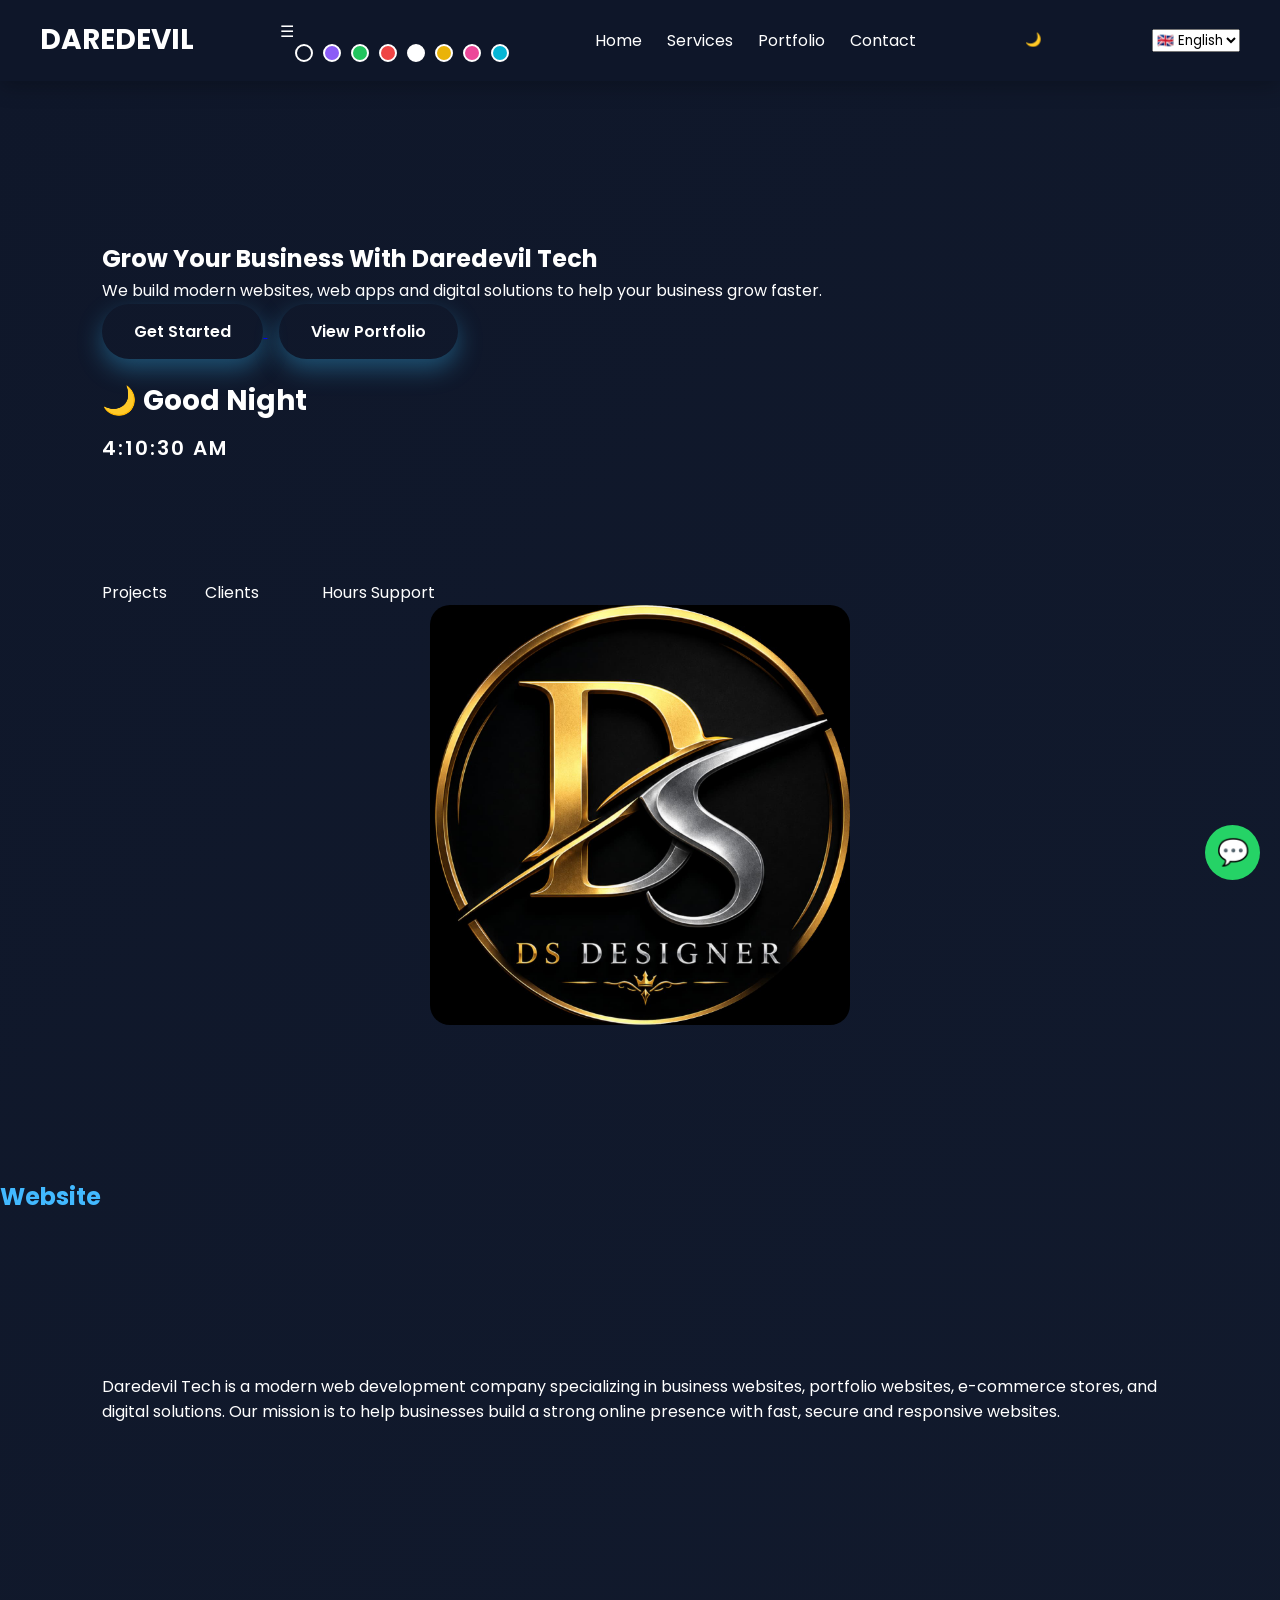
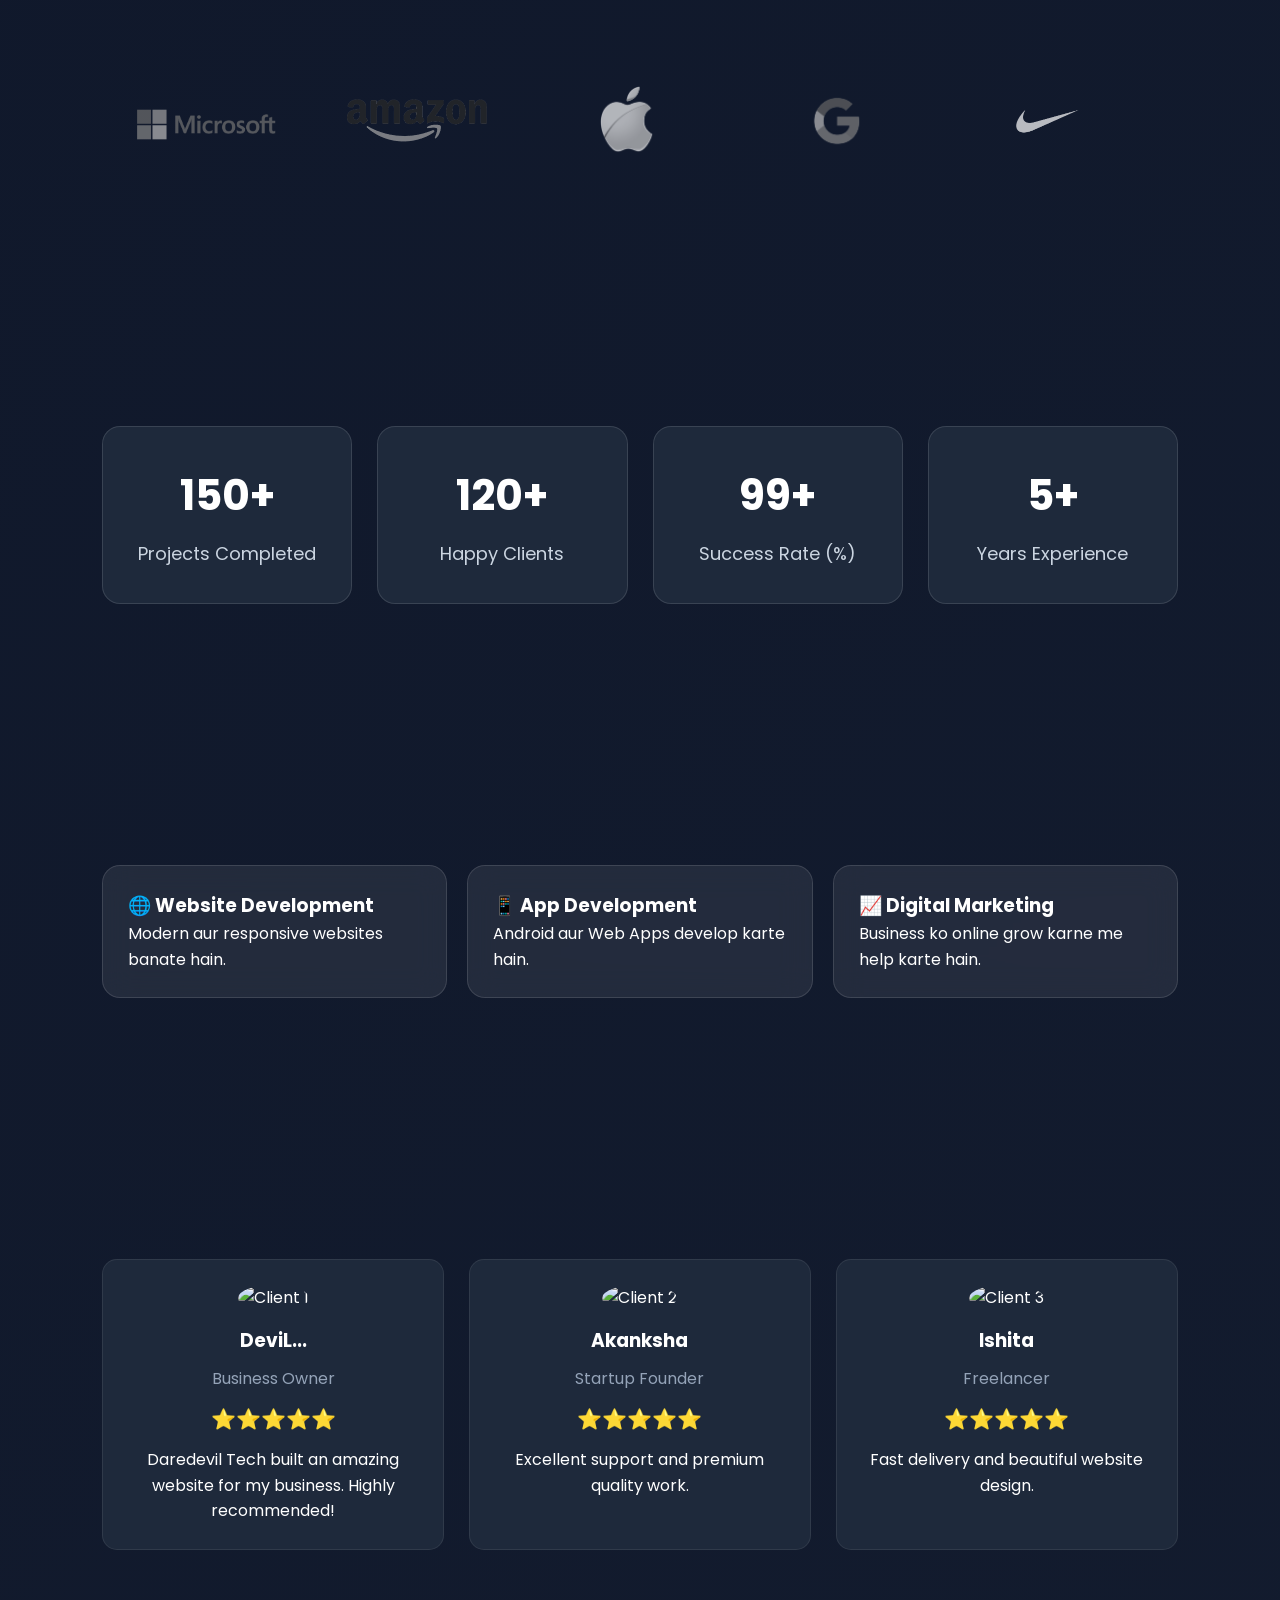
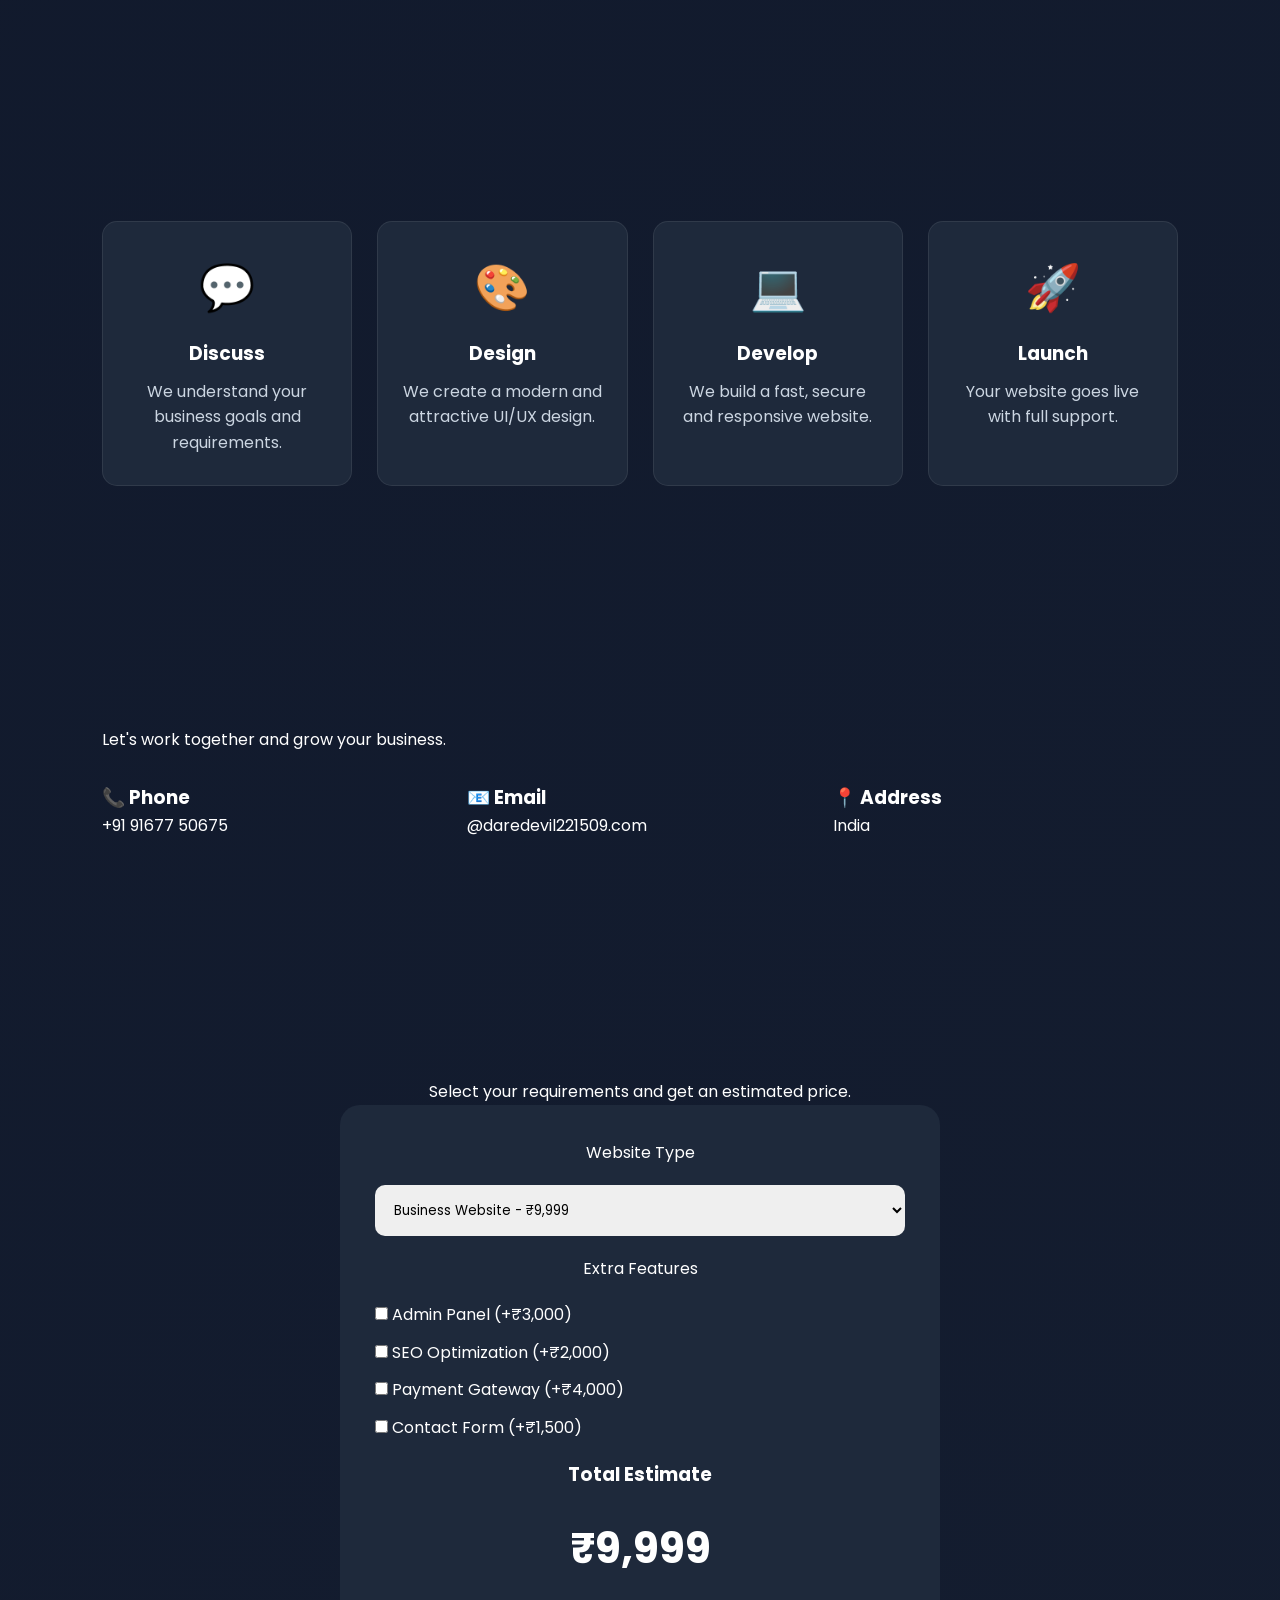
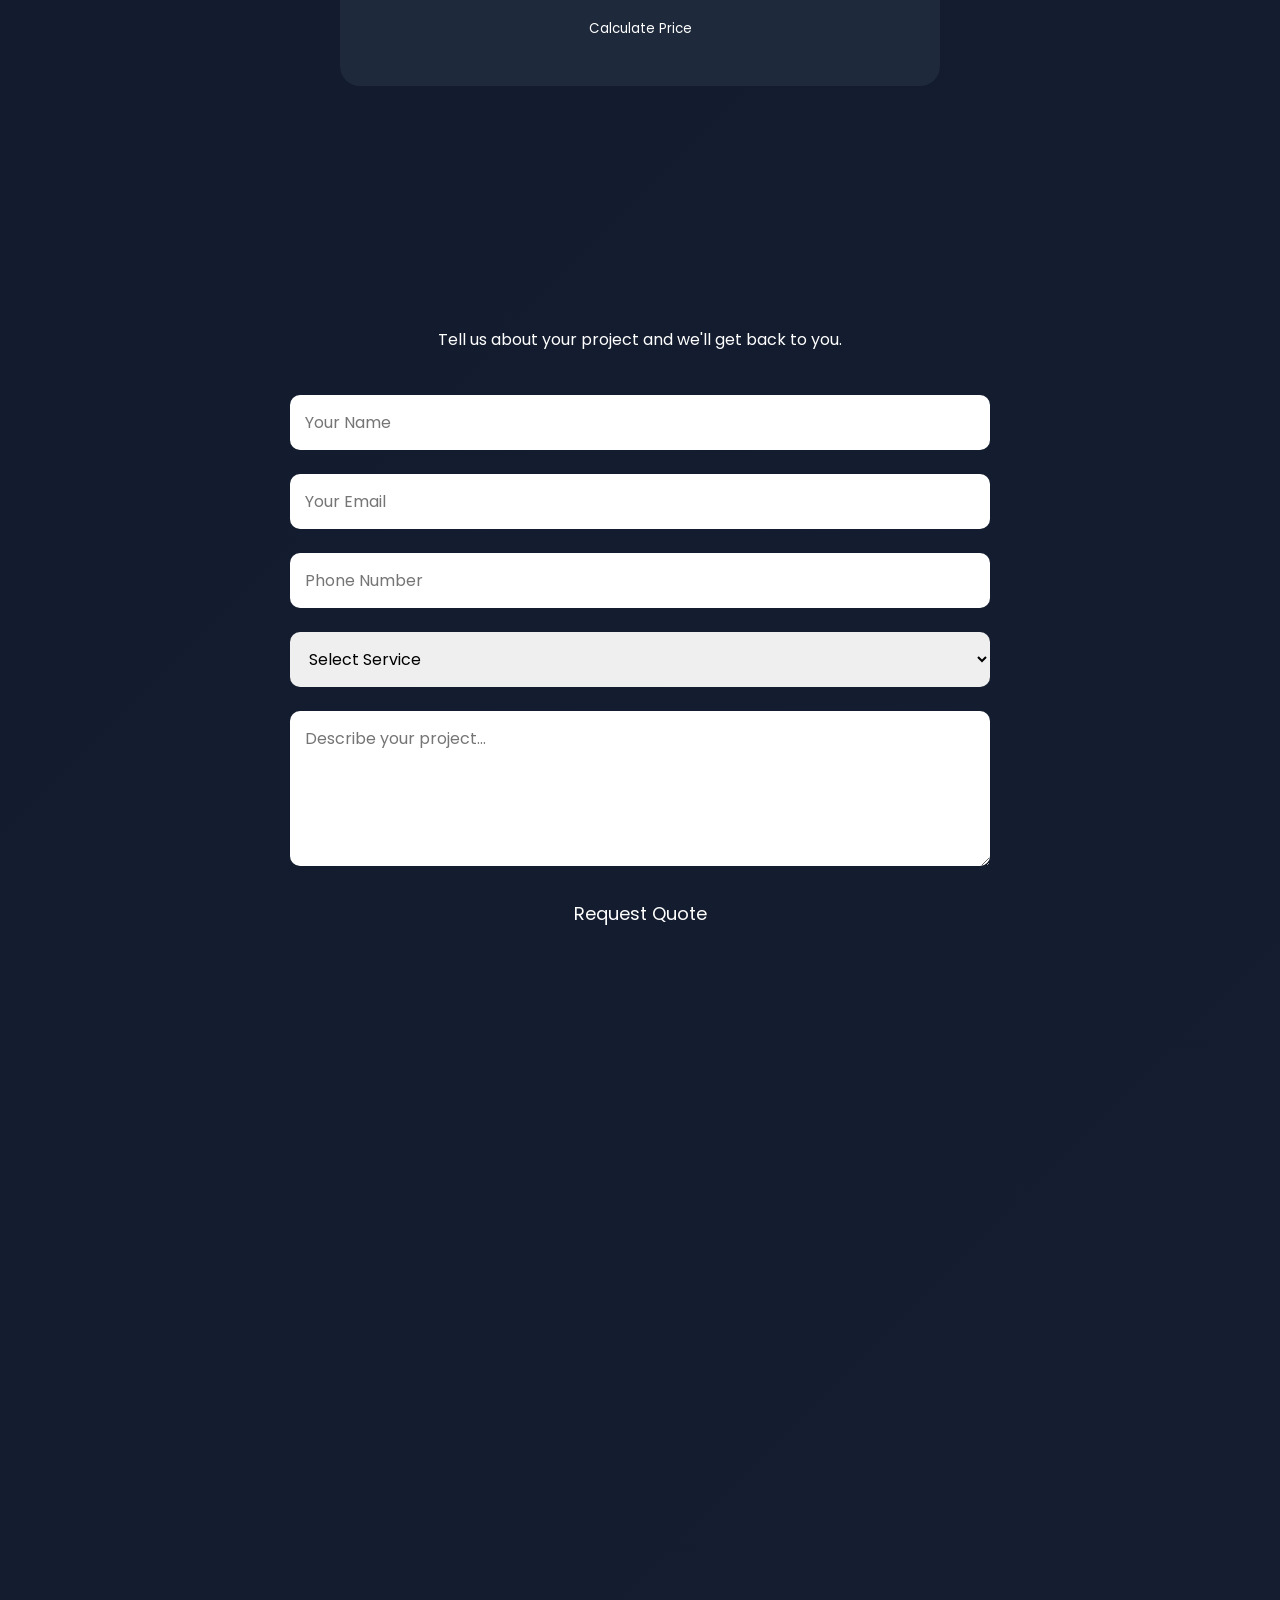
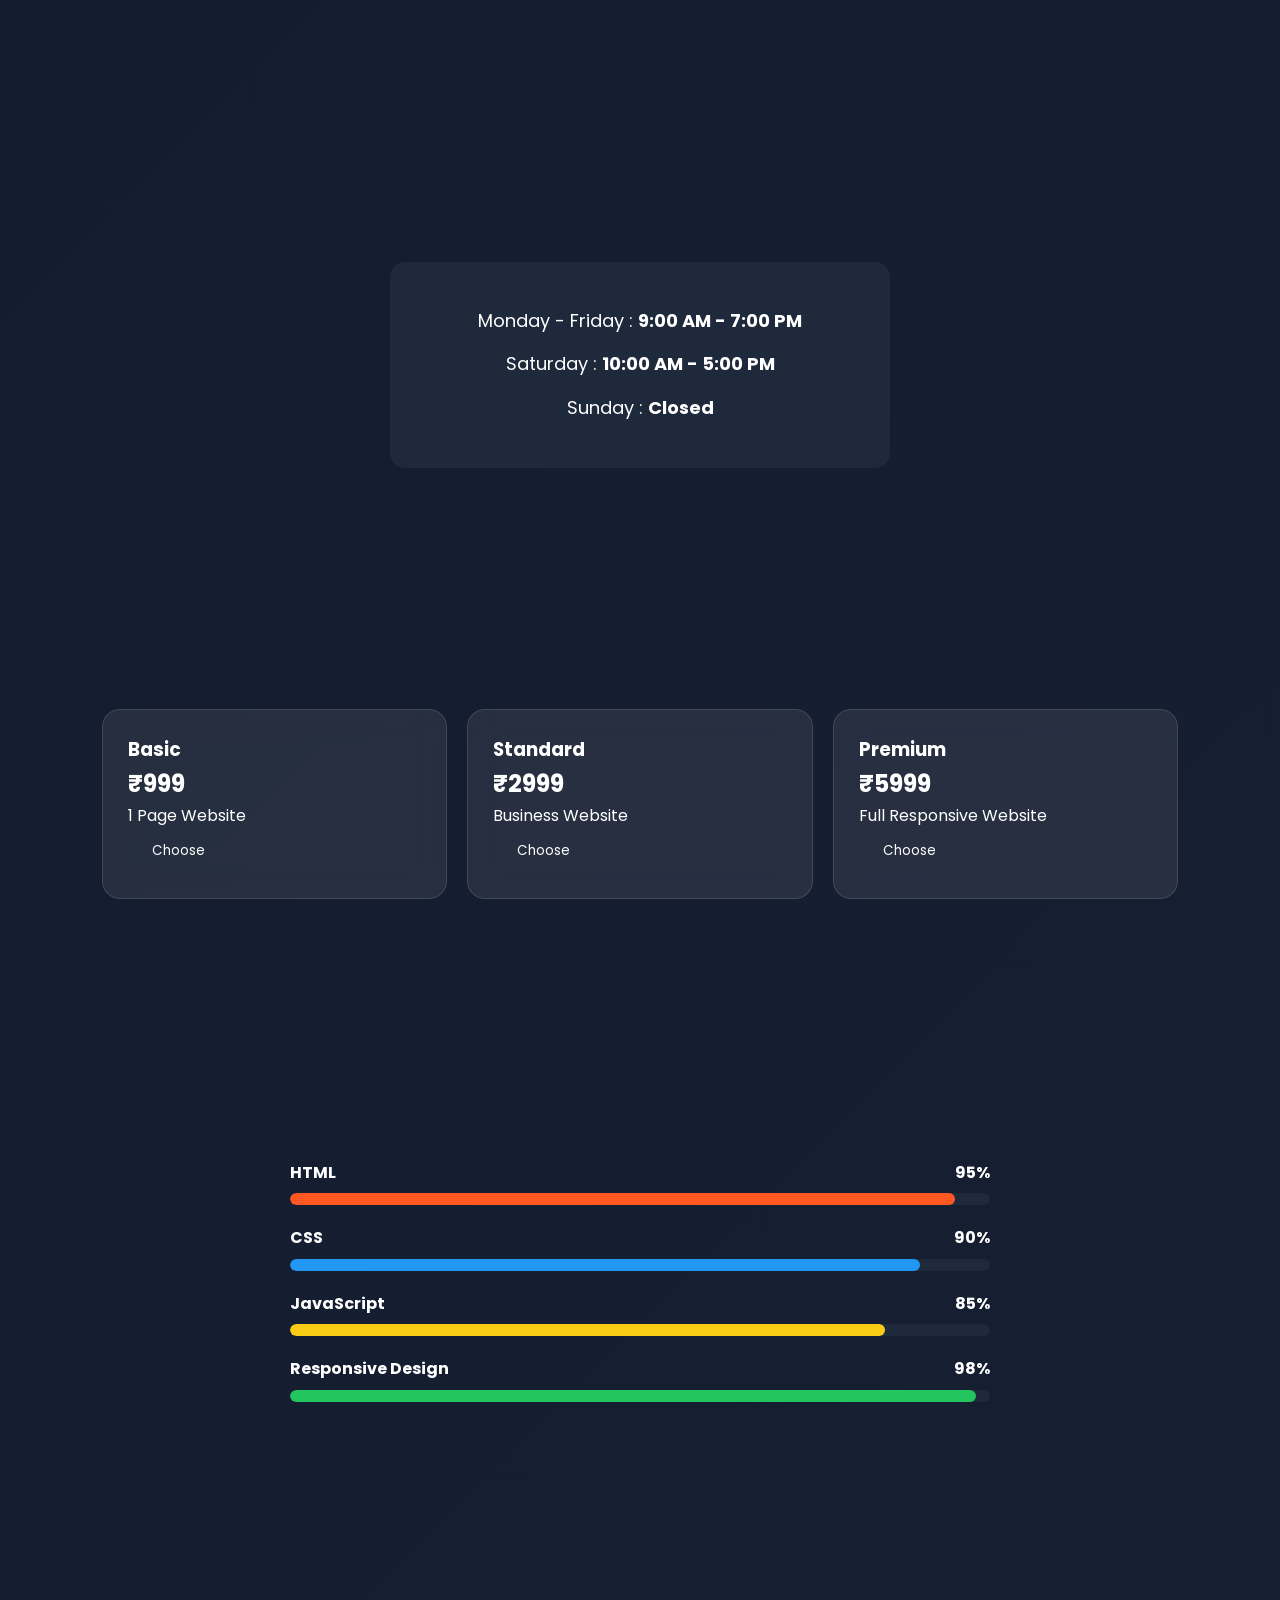
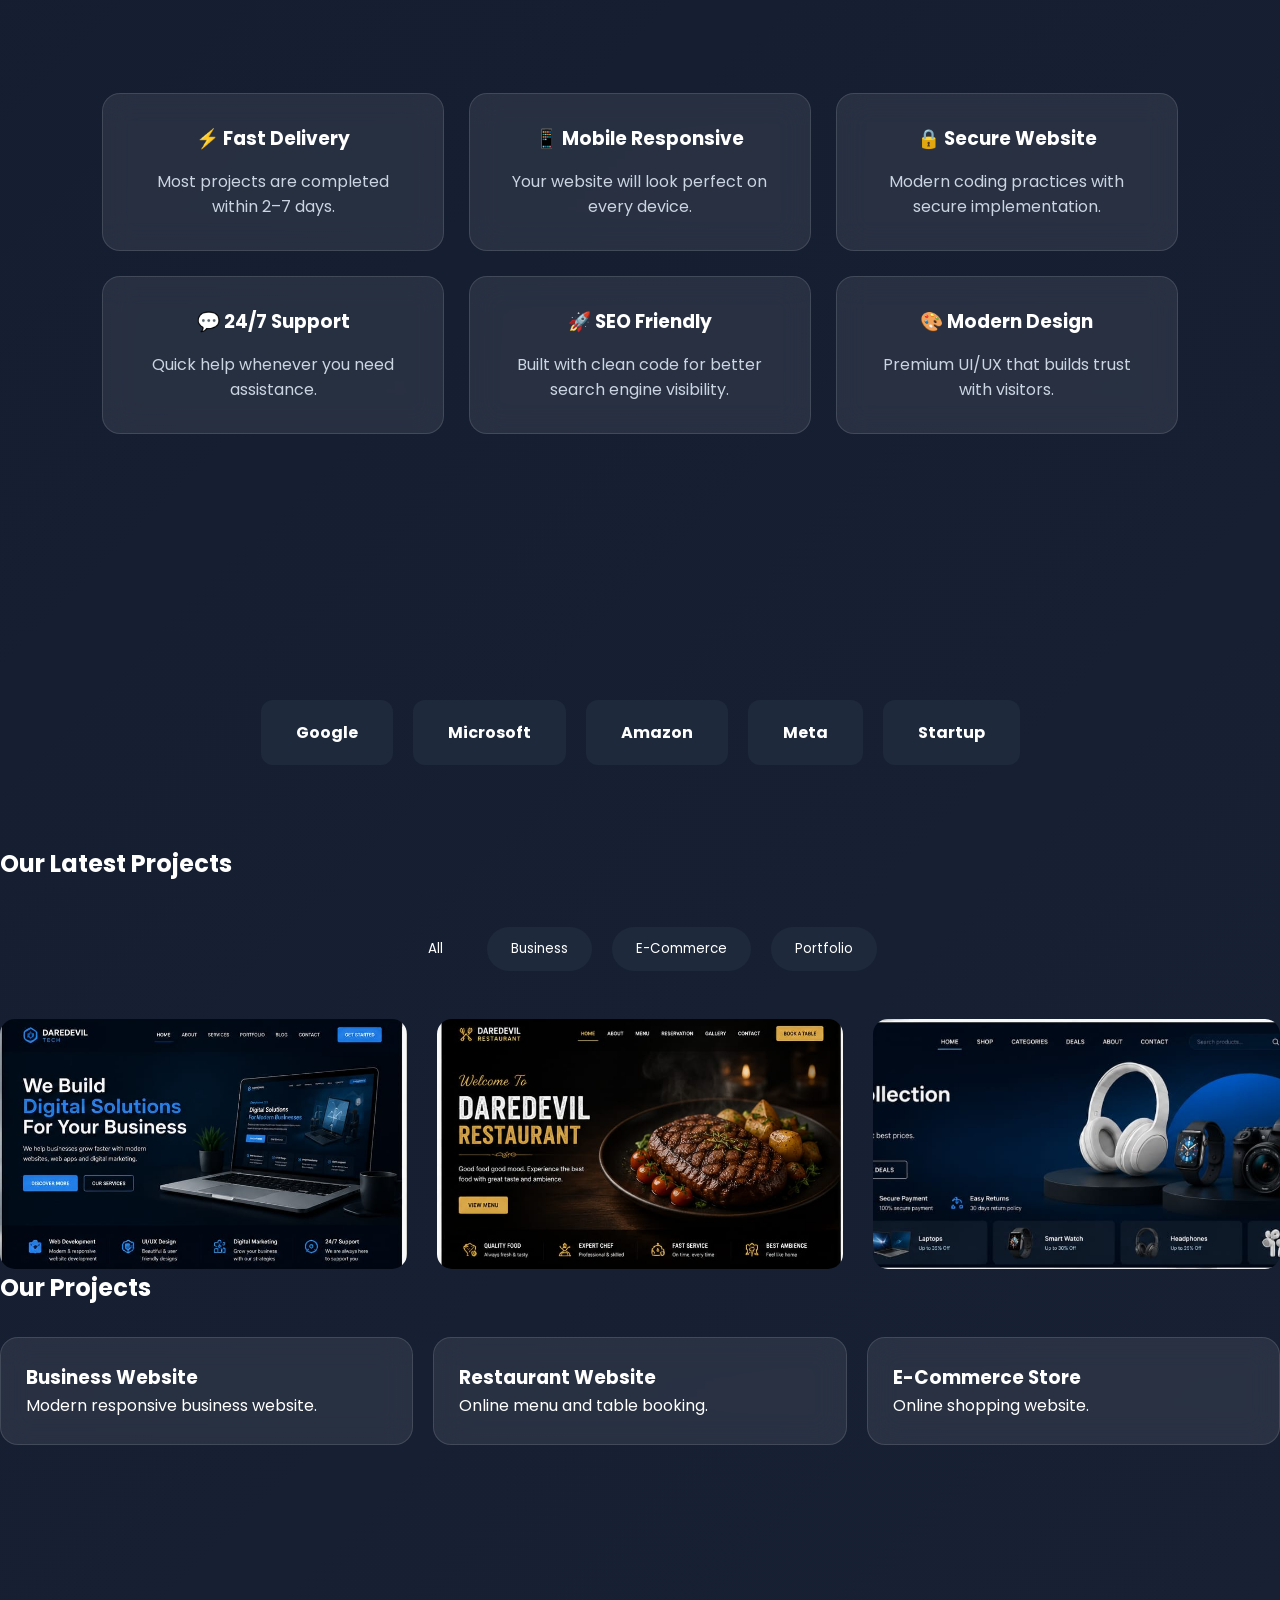
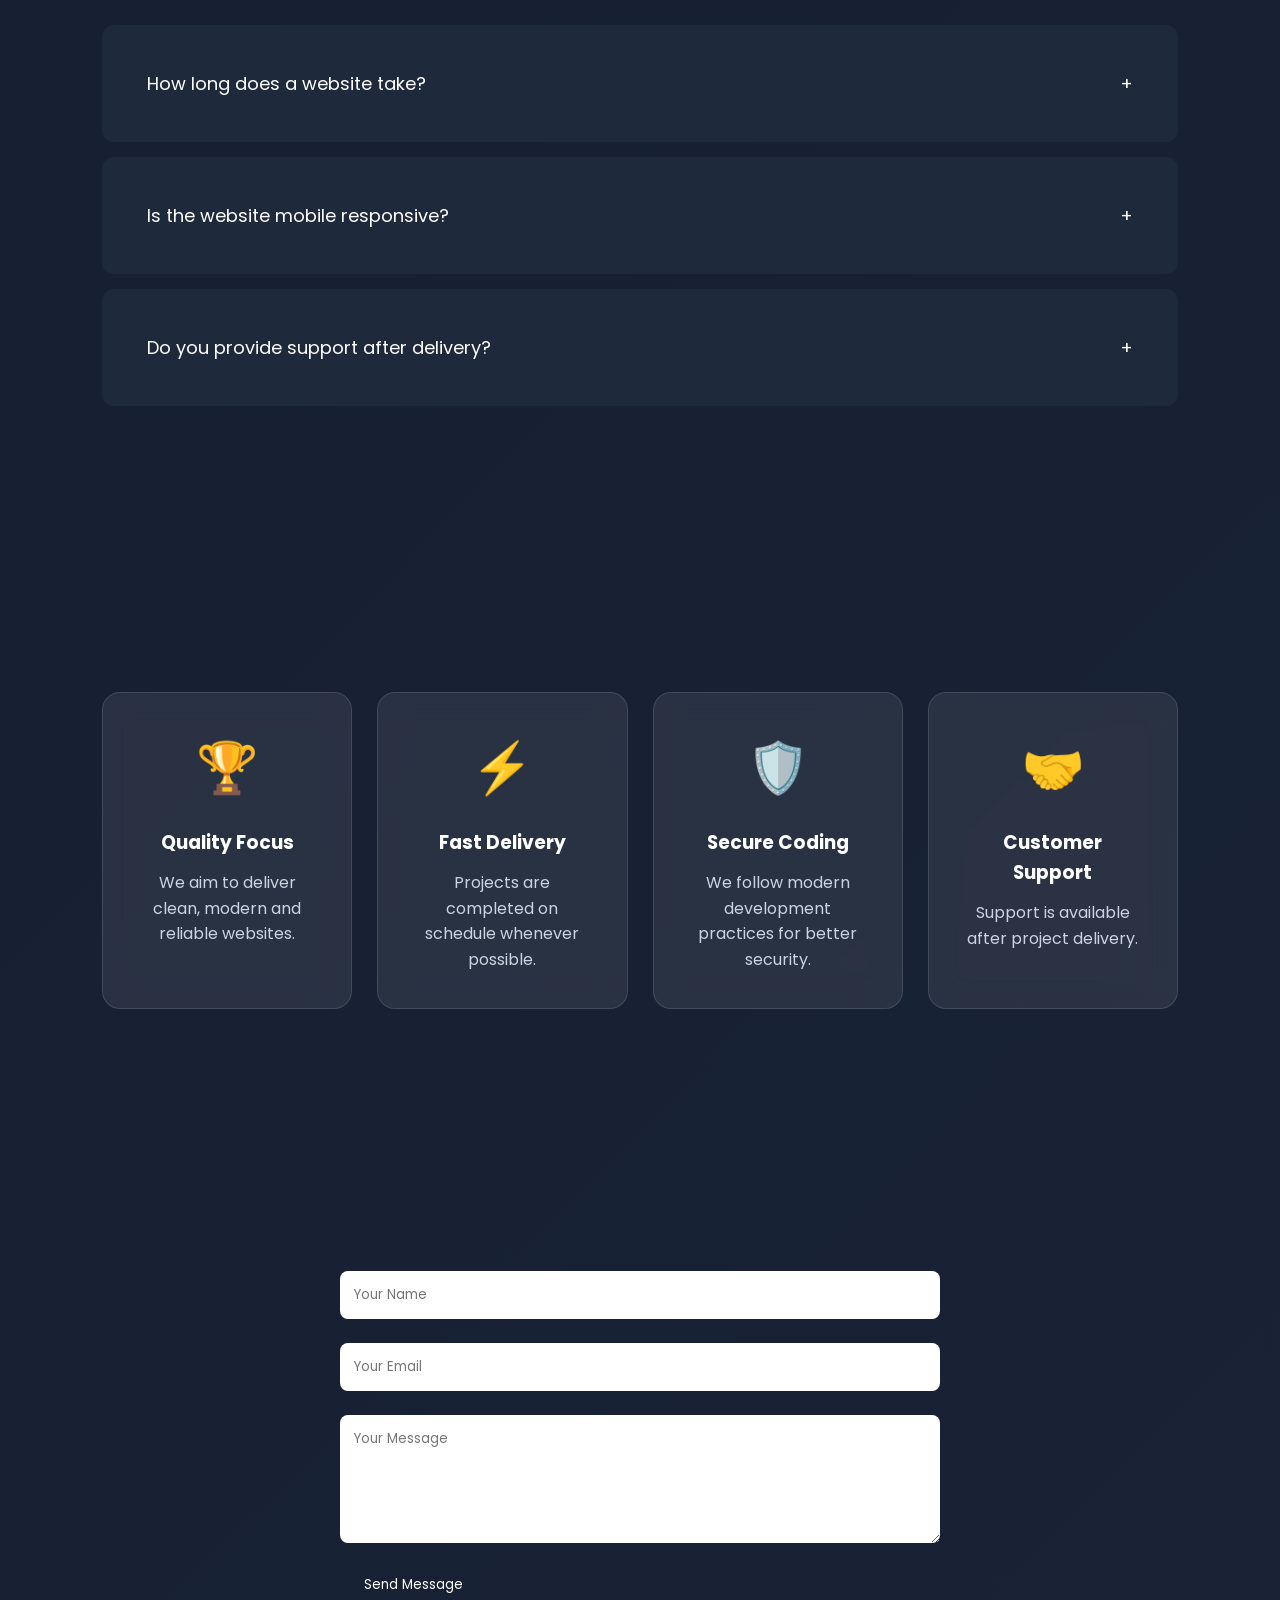
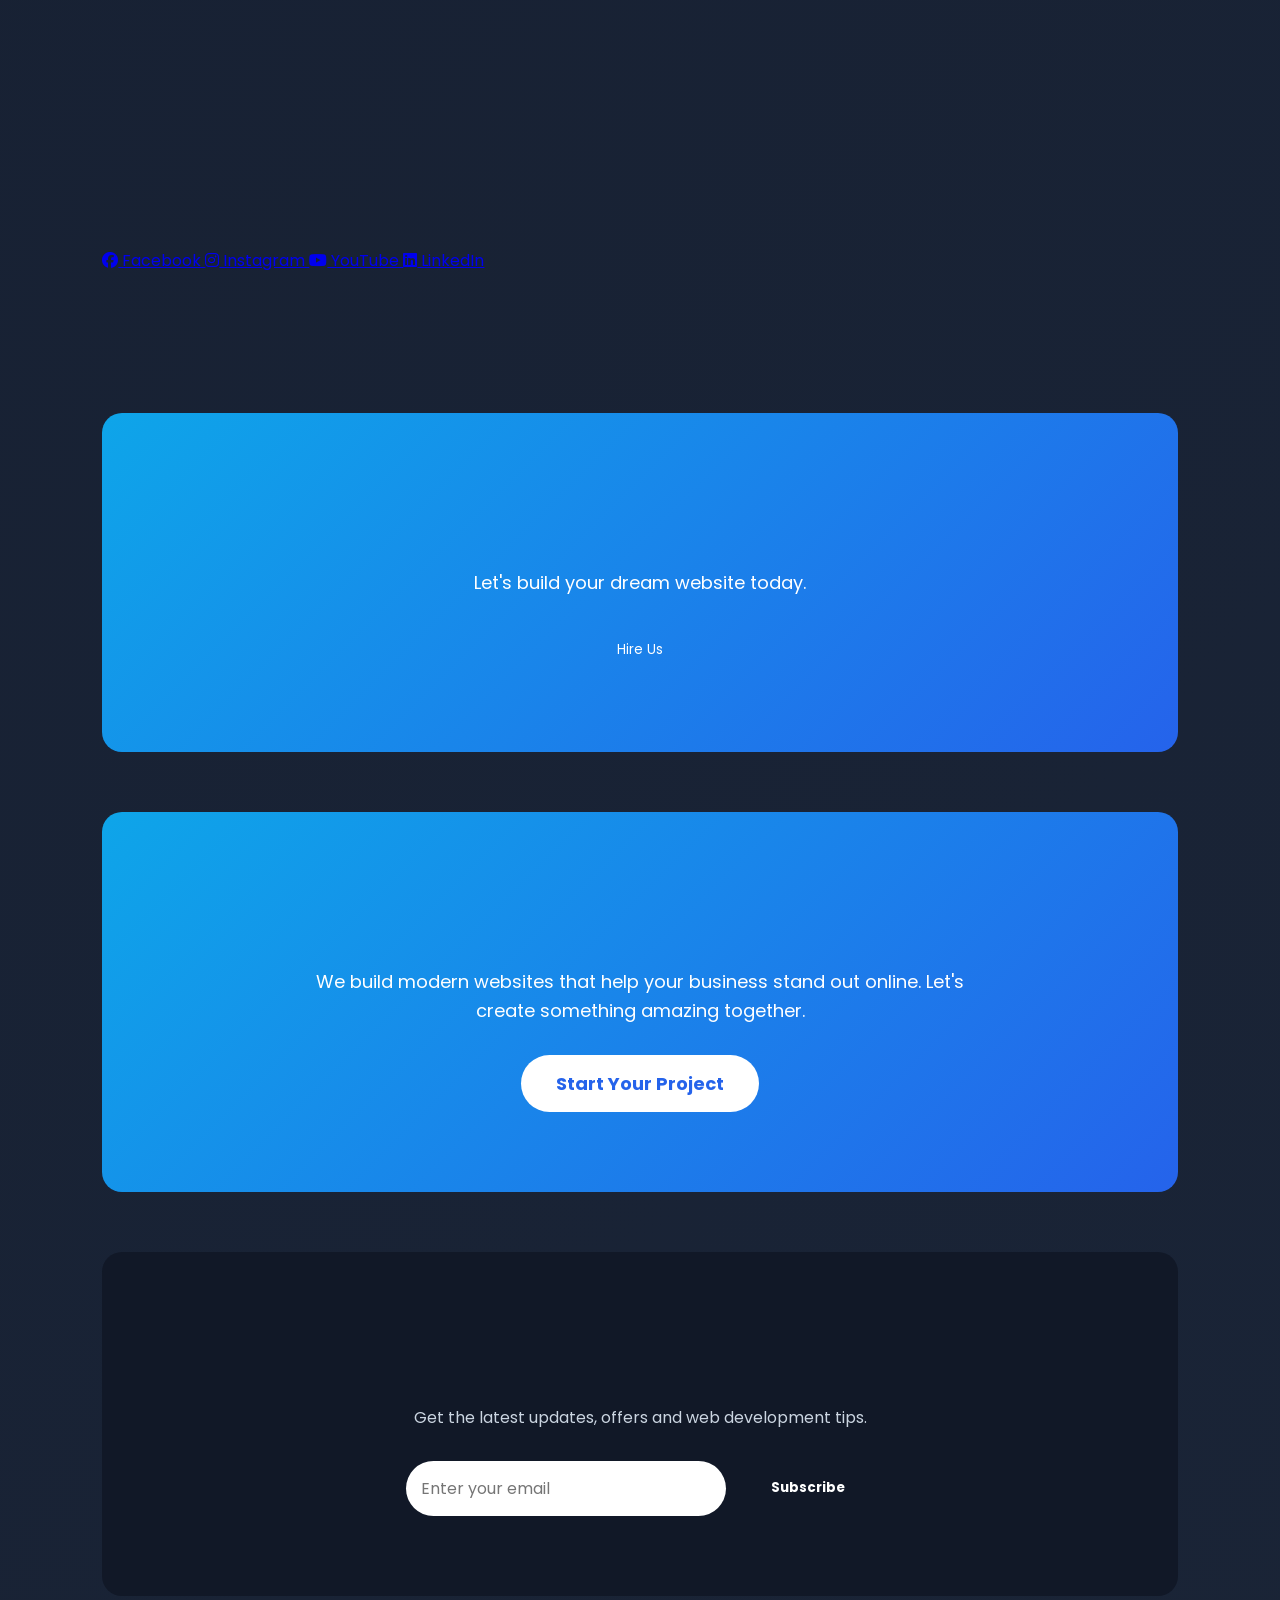
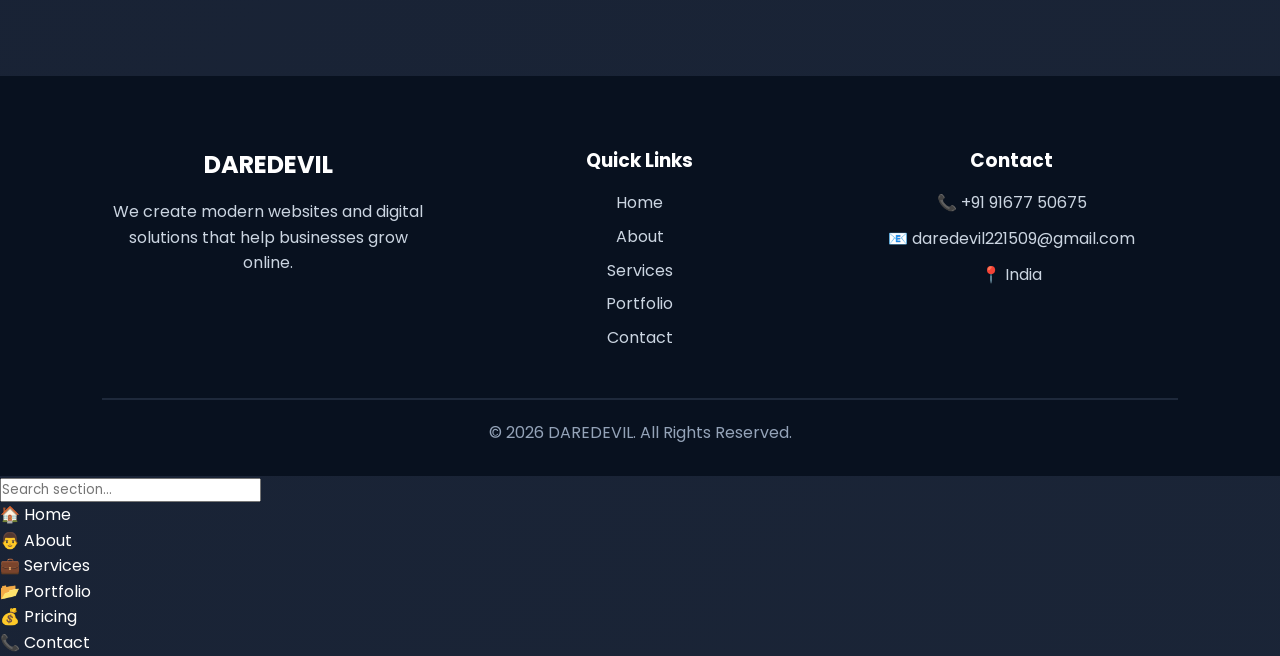
==== commit da4776ad: "Version 74 - Added Live Clock and Greeting" ====
--- a/index.html
+++ b/index.html
@@ -115,6 +115,11 @@
 
 </div>
 
+<div class="live-info">
+    <h3 id="greeting"></h3>
+    <p id="clock"></p>
+</div>
+
         <div class="hero-stats">
 
             <div>
@@ -945,5 +950,34 @@
     </a>
 
 </div>
+
+<div id="commandPalette" class="command-palette">
+
+    <div class="command-box">
+
+        <input
+            type="text"
+            placeholder="Search section..."
+            id="commandInput">
+
+        <ul id="commandList">
+
+            <li data-target="home">🏠 Home</li>
+
+            <li data-target="about">👨 About</li>
+
+            <li data-target="services">💼 Services</li>
+
+            <li data-target="portfolio">📂 Portfolio</li>
+
+            <li data-target="pricing">💰 Pricing</li>
+
+            <li data-target="contact">📞 Contact</li>
+
+        </ul>
+
+    </div>
+
+</div>
 </body>
 </html>
--- a/style.css
+++ b/style.css
@@ -1483,4 +1483,24 @@
 .timeline-box p{
     color:#cbd5e1;
     line-height:1.6;
+}
+/* ==========================
+   Version 74 - Live Clock
+========================== */
+
+.live-info{
+    margin:20px 0;
+}
+
+.live-info h3{
+    font-size:28px;
+    color:var(--primary);
+    margin-bottom:8px;
+}
+
+.live-info p{
+    font-size:20px;
+    font-weight:600;
+    color:#ffffff;
+    letter-spacing:2px;
 }
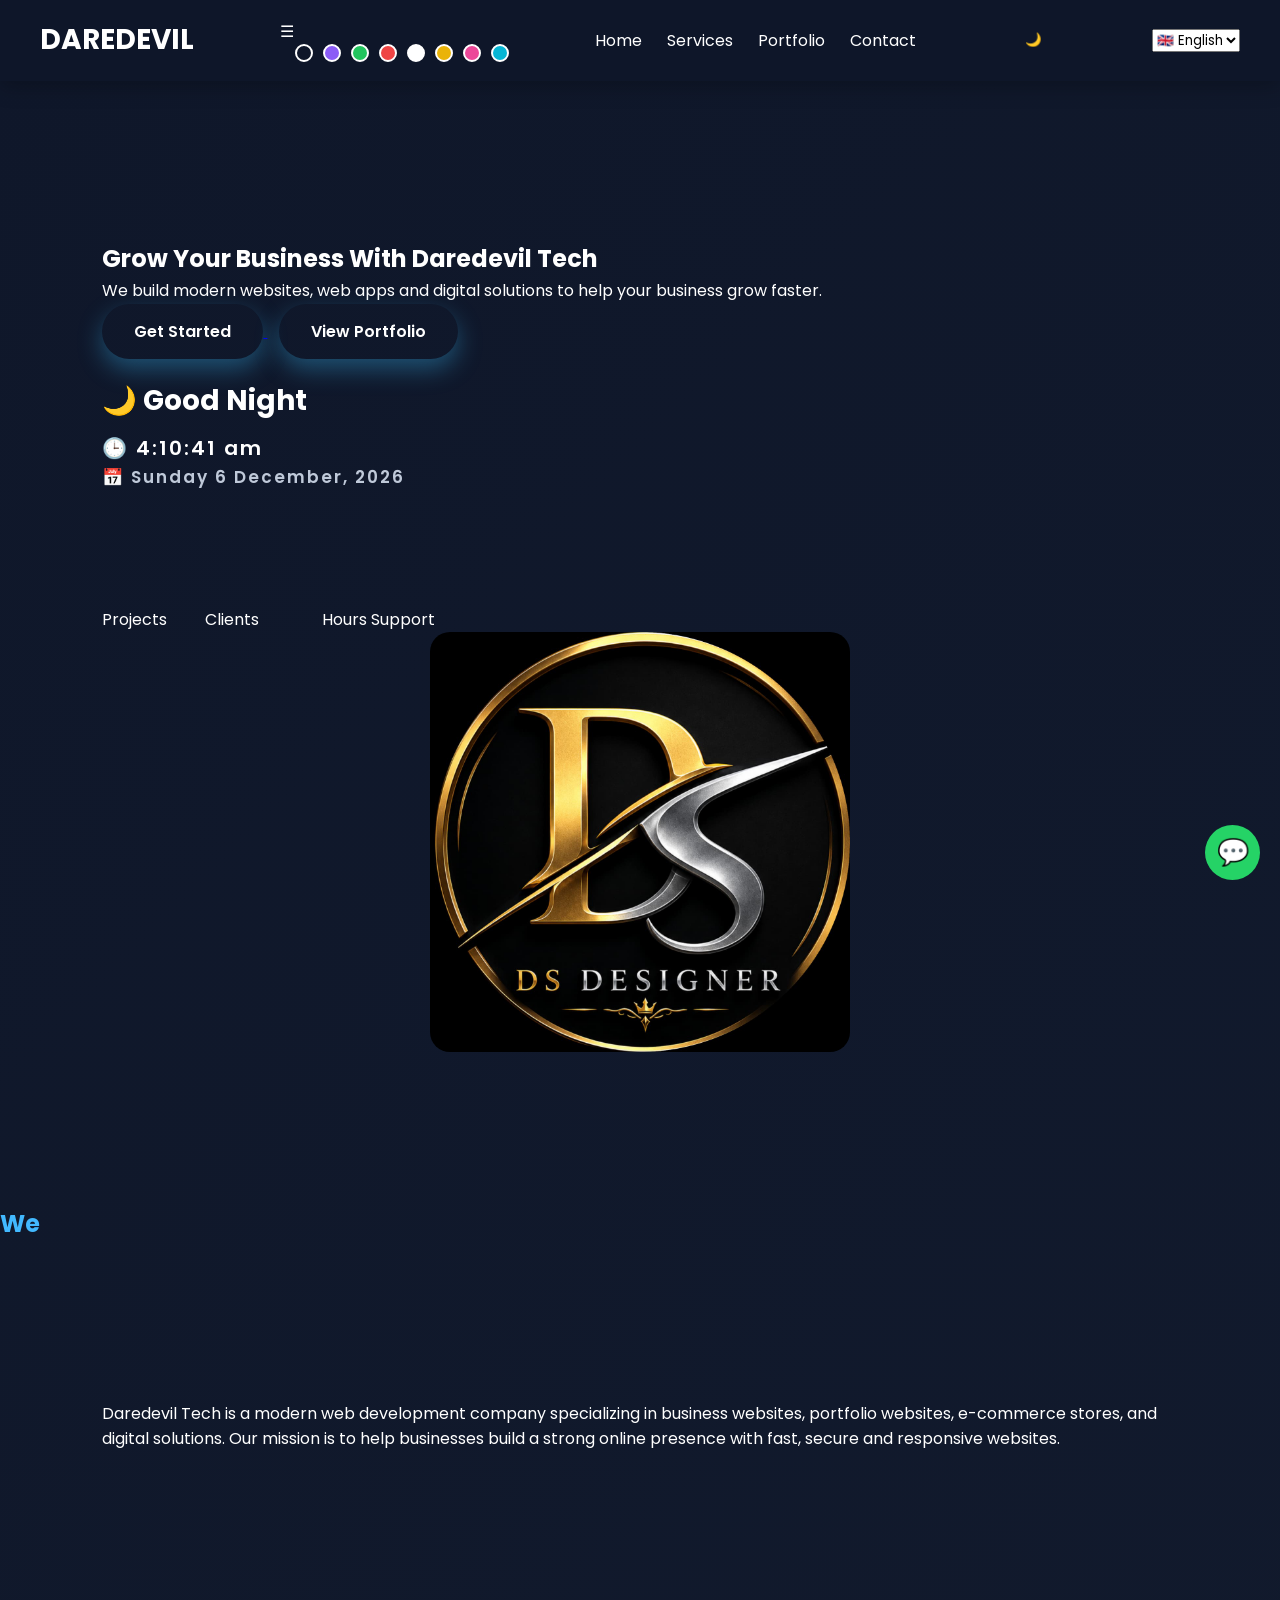
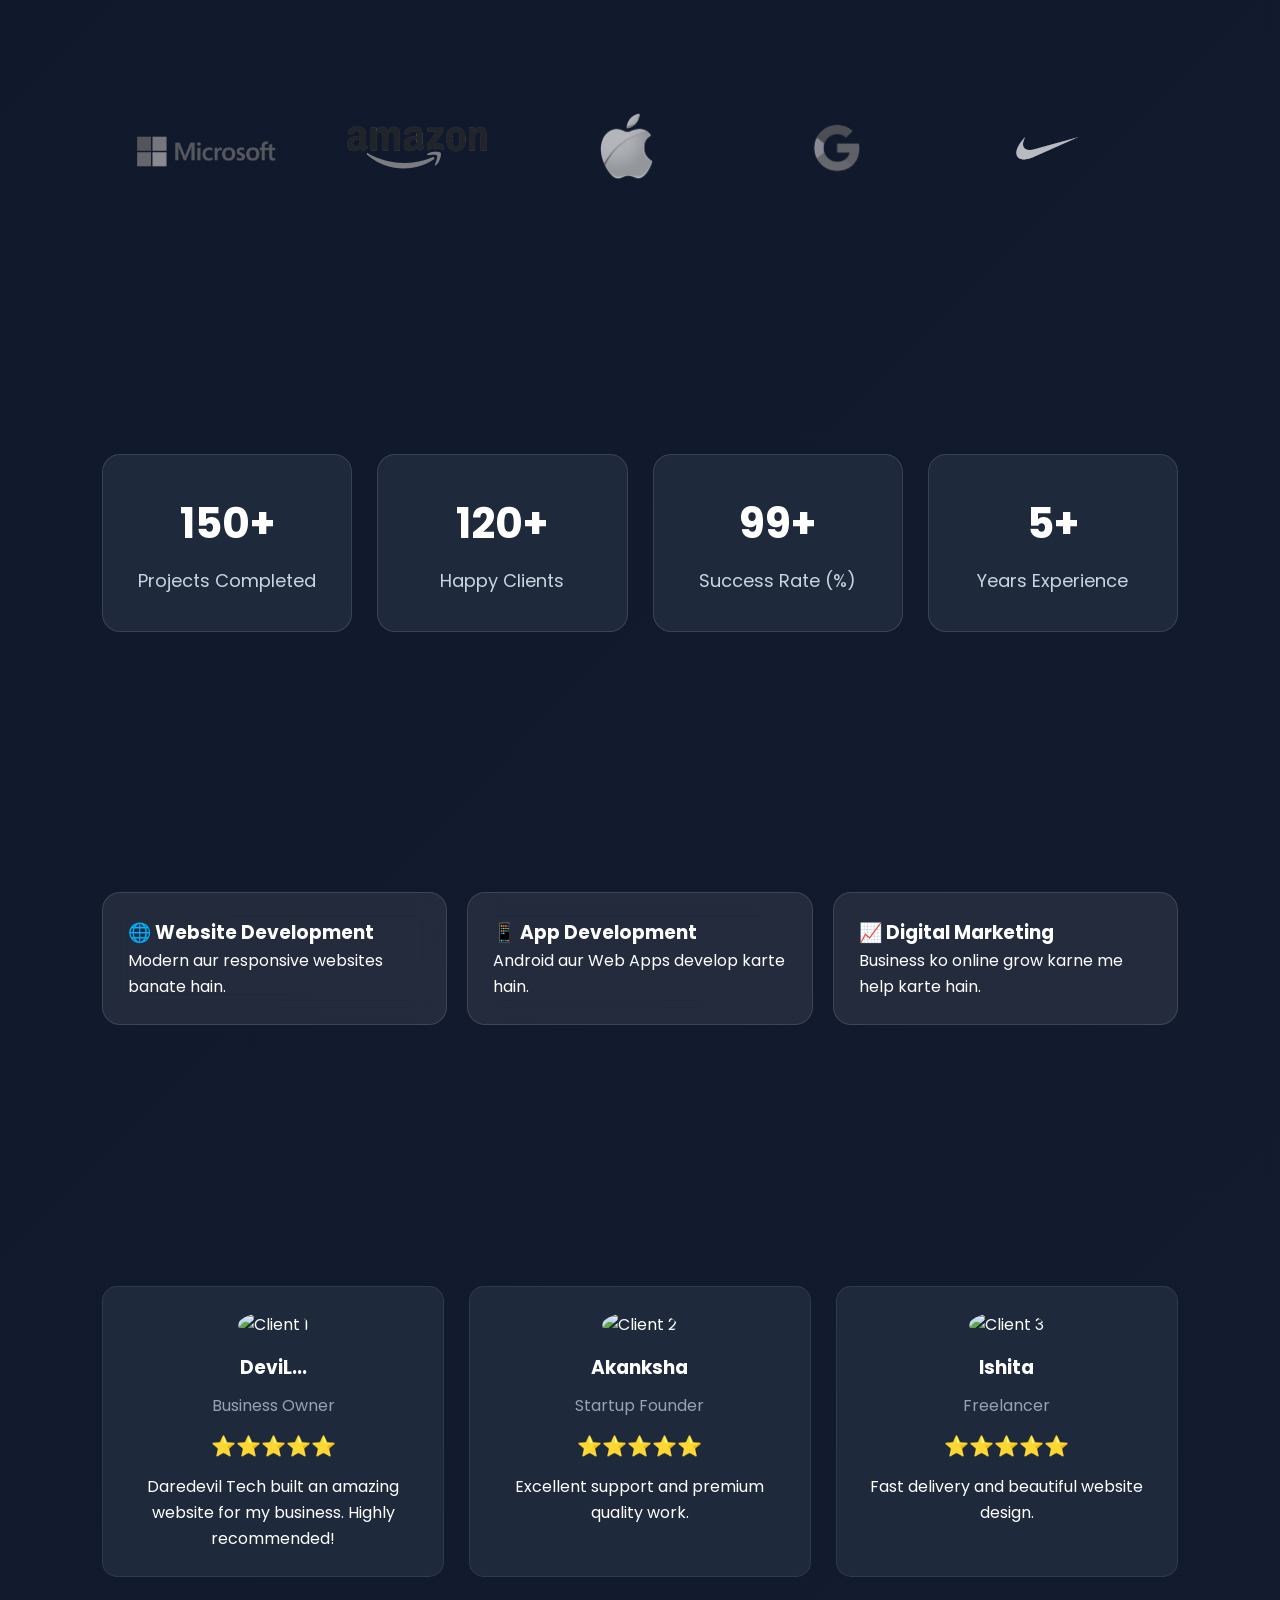
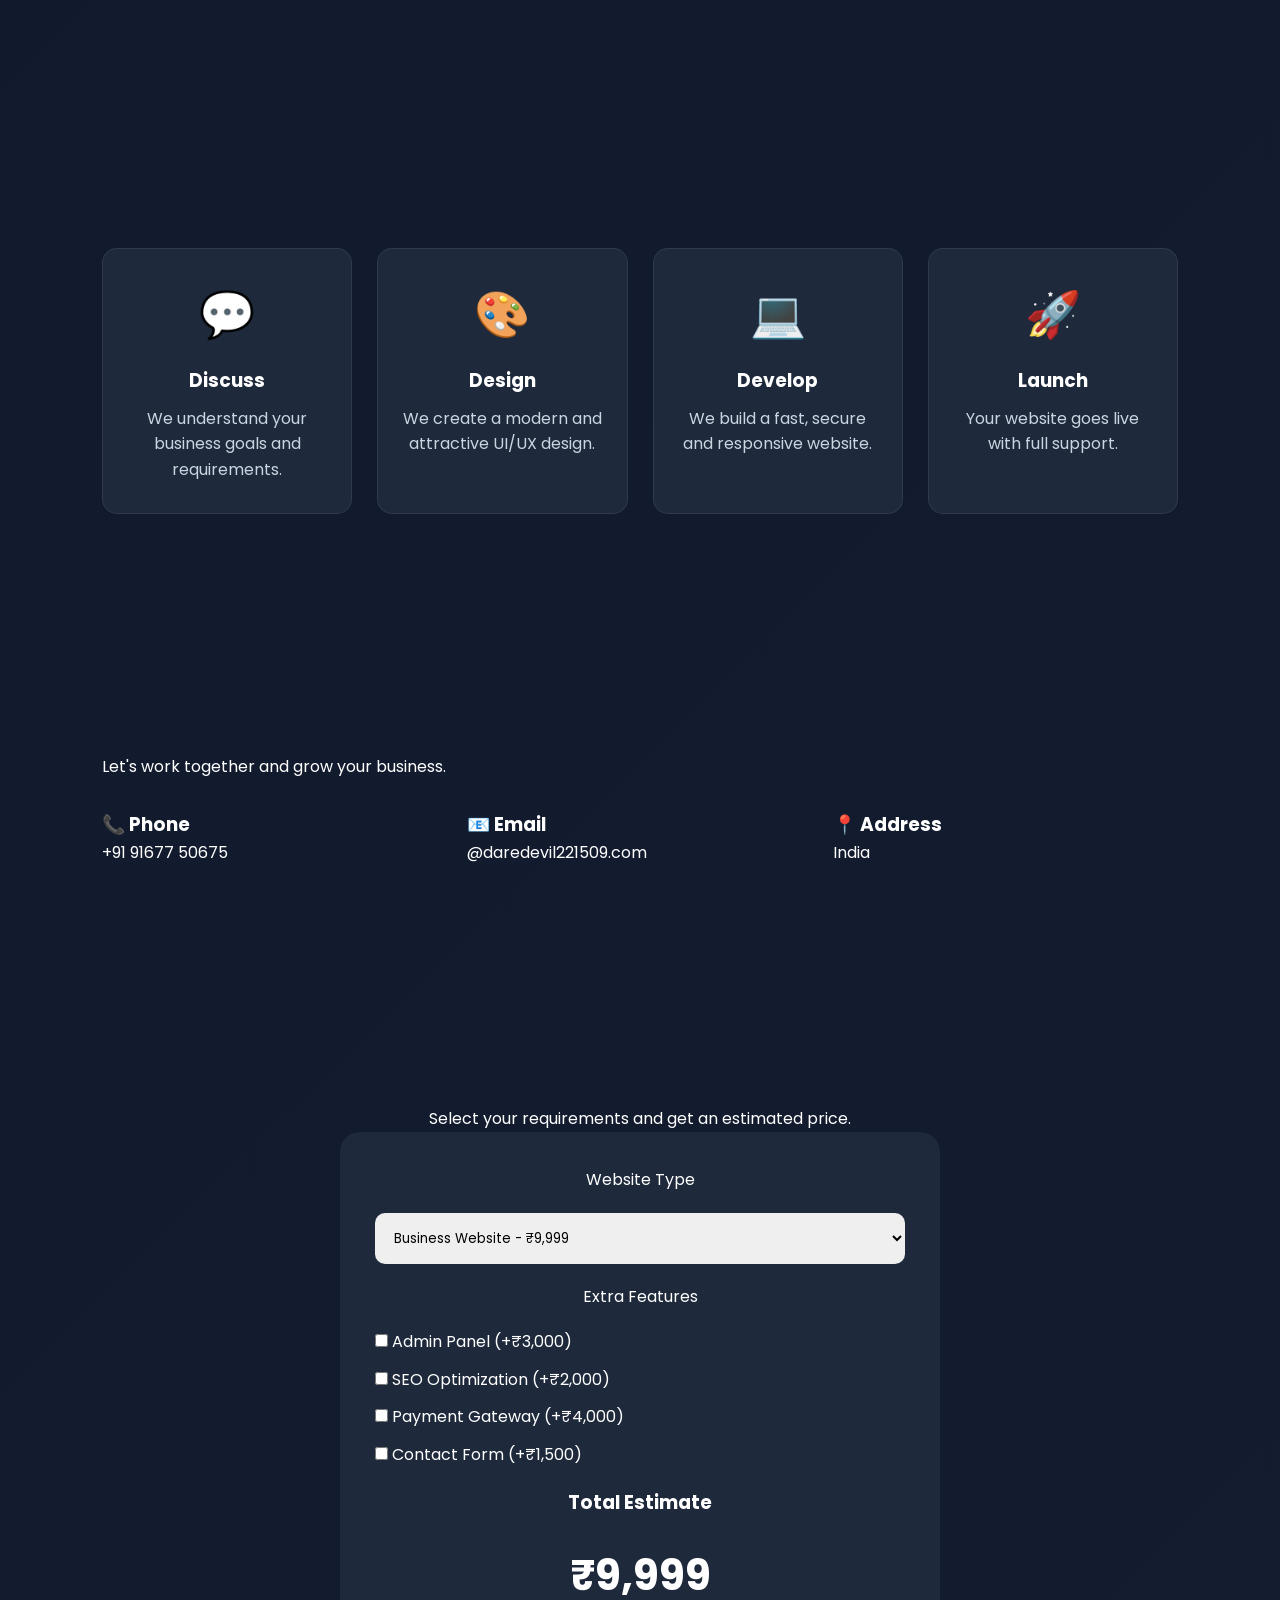
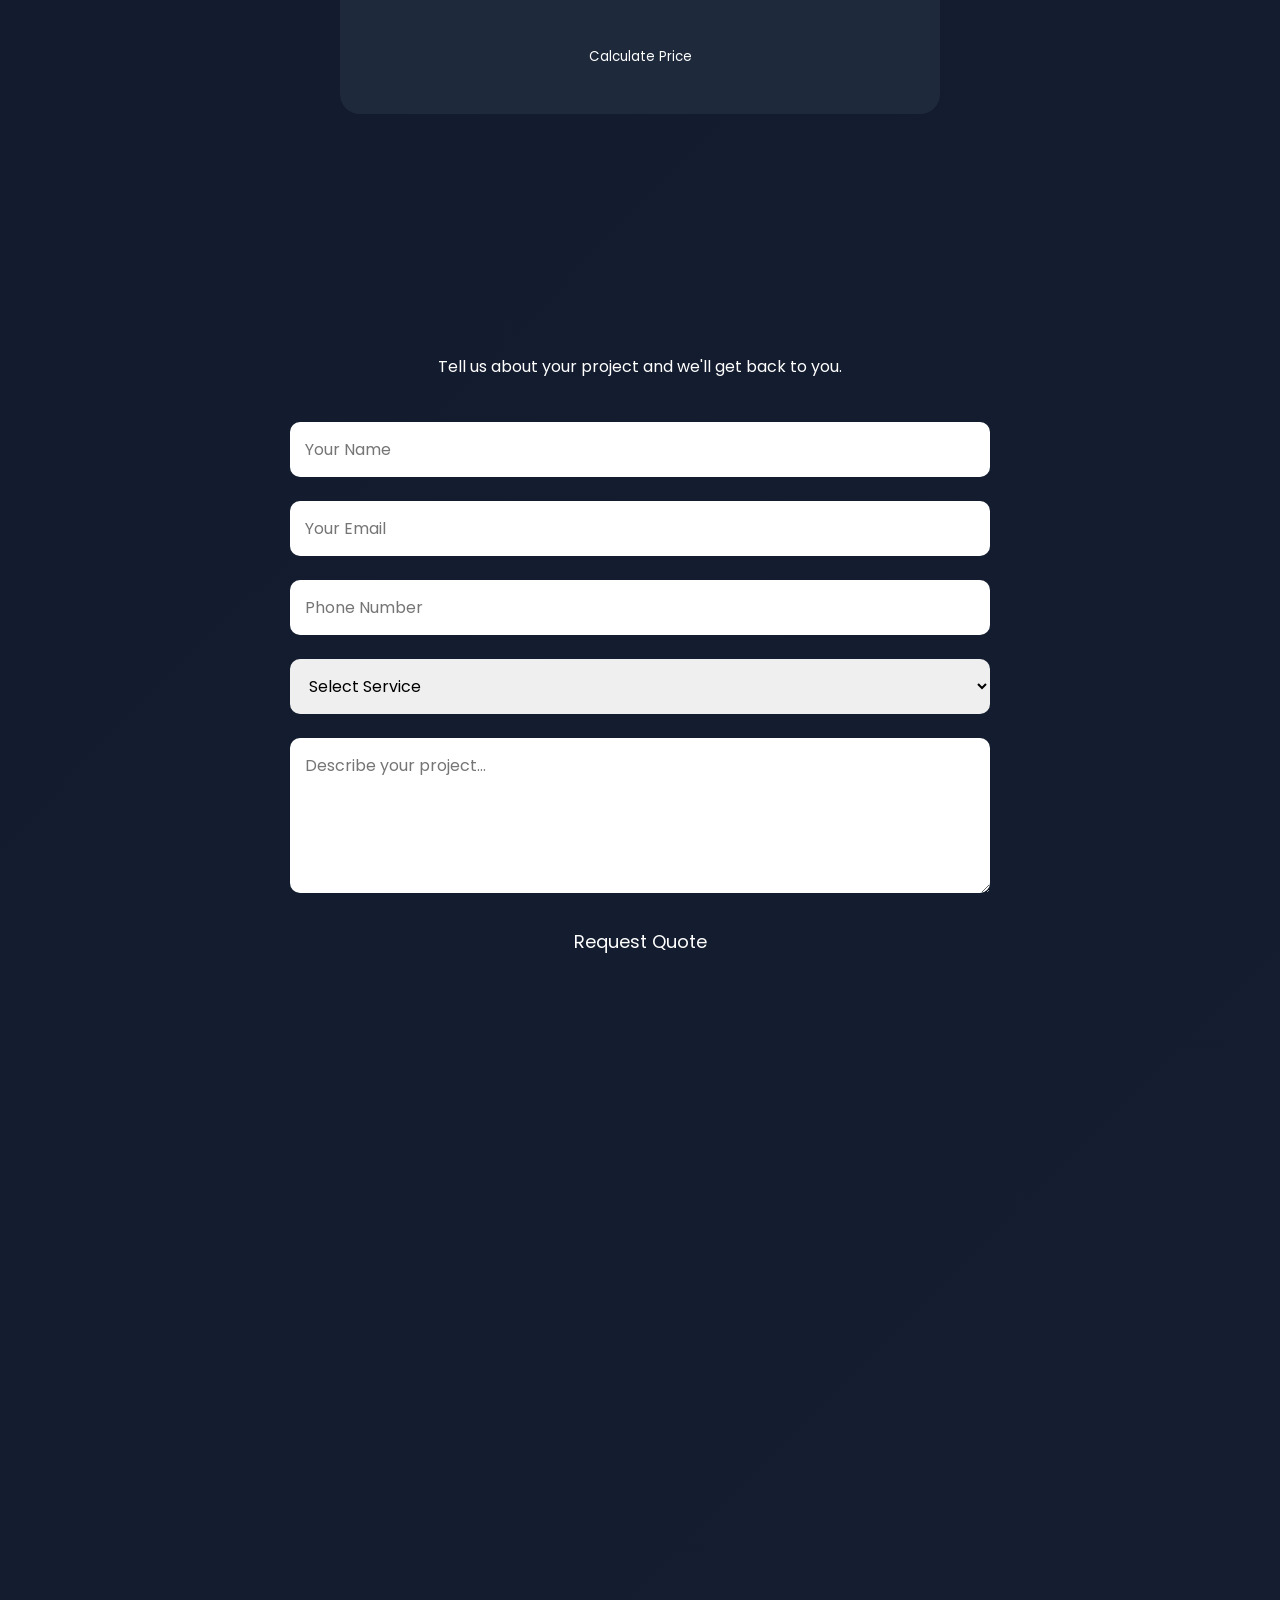
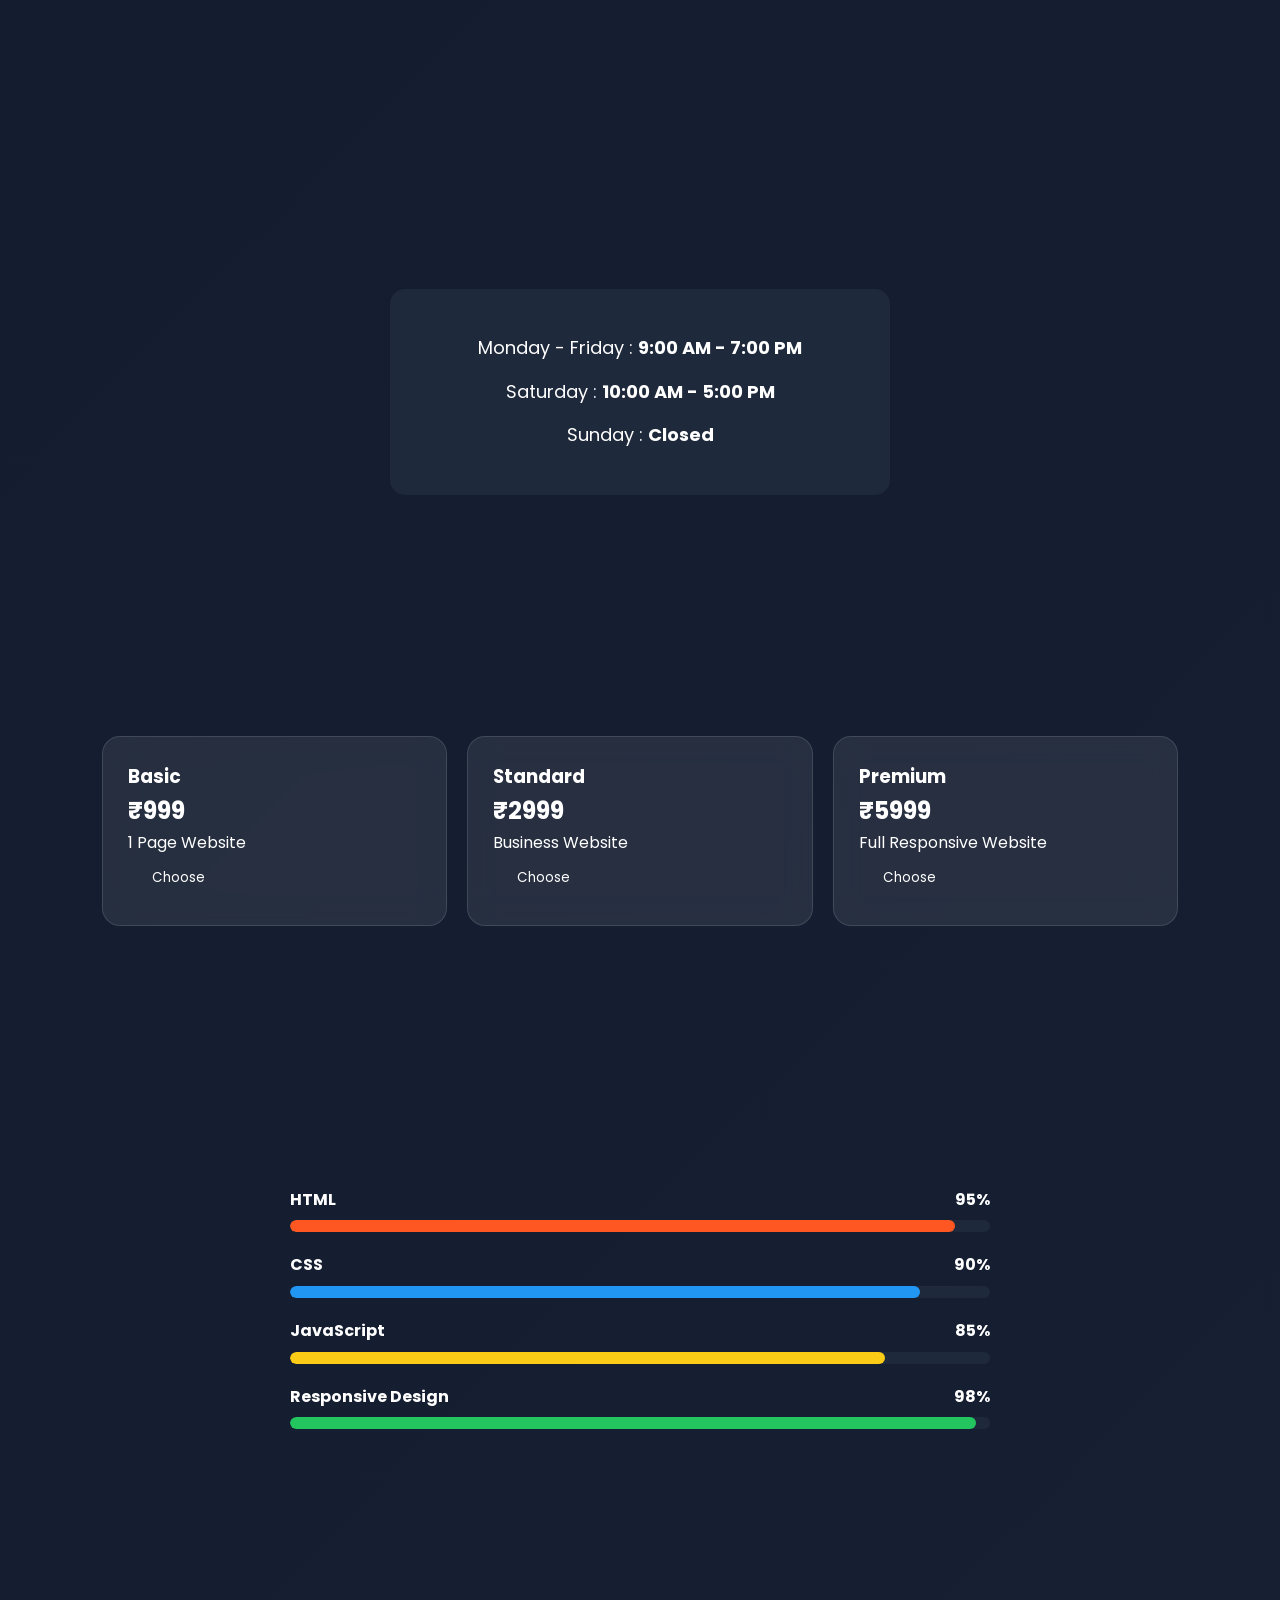
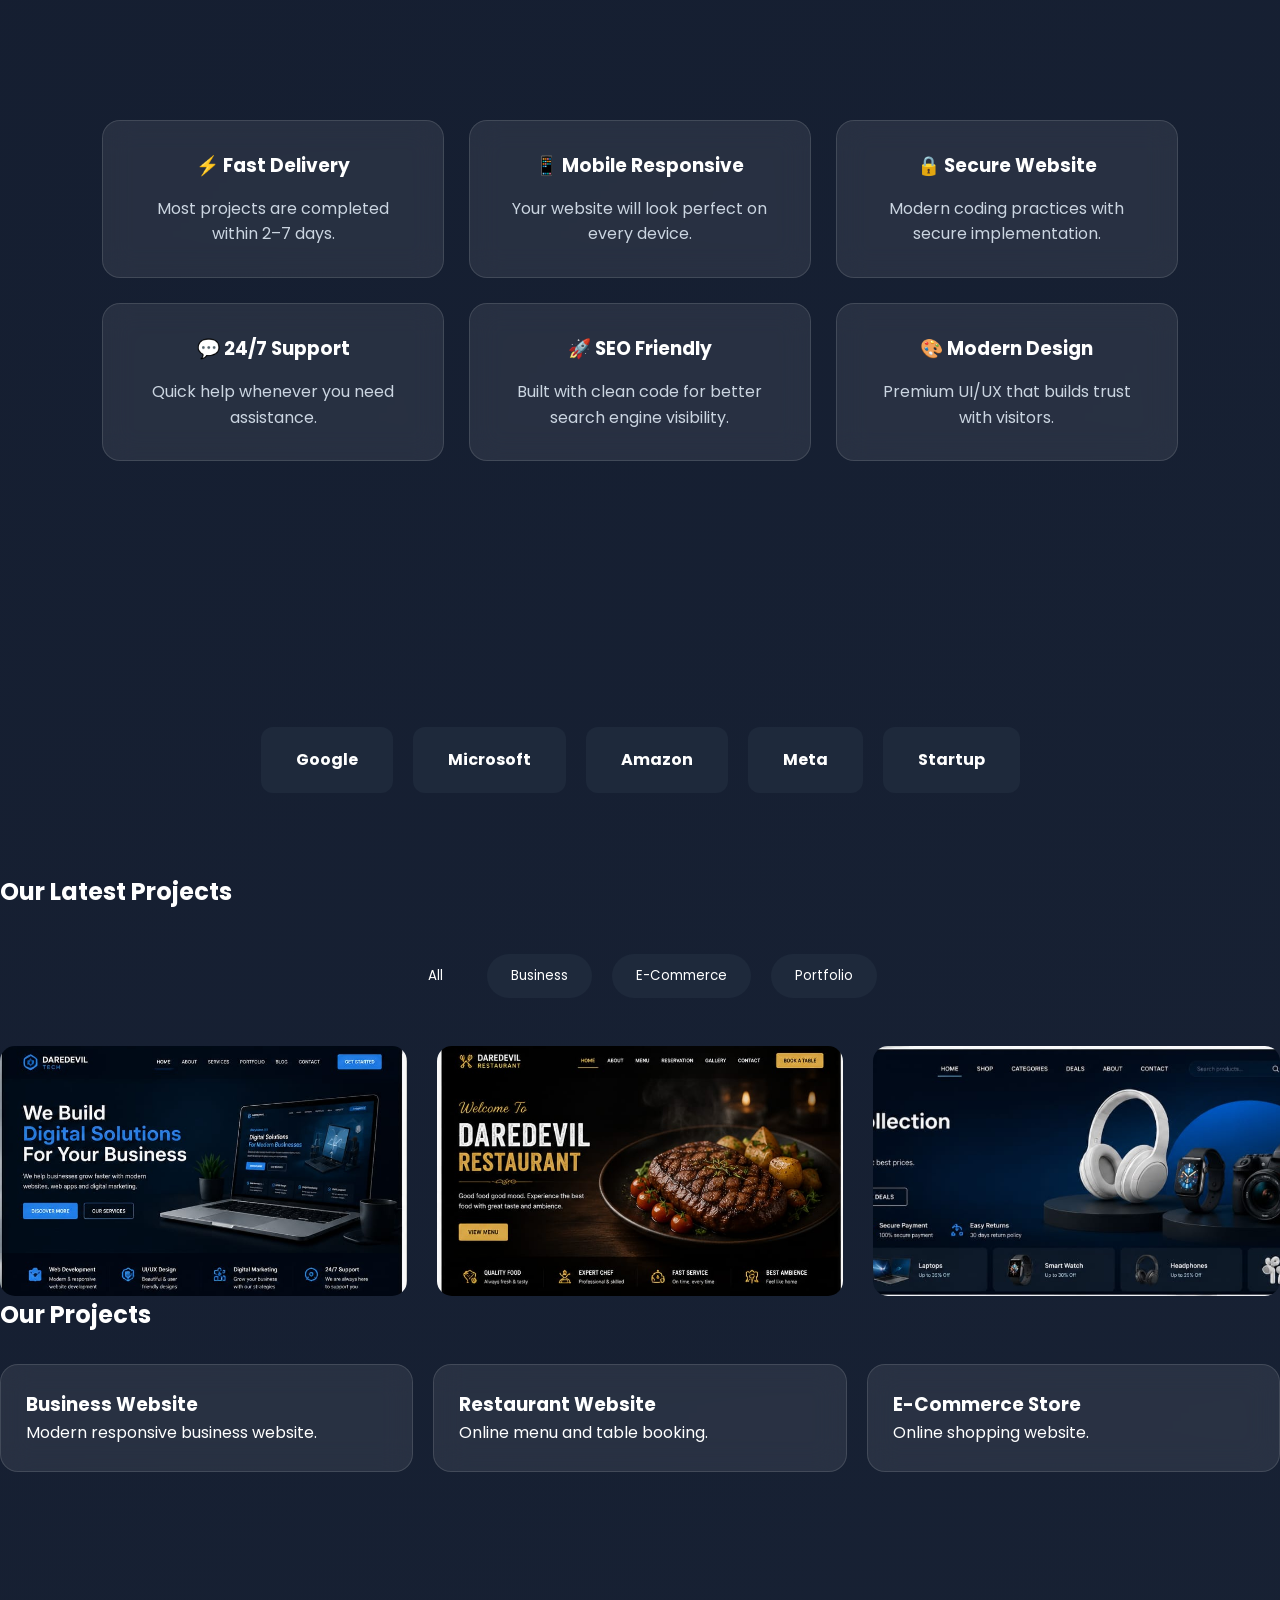
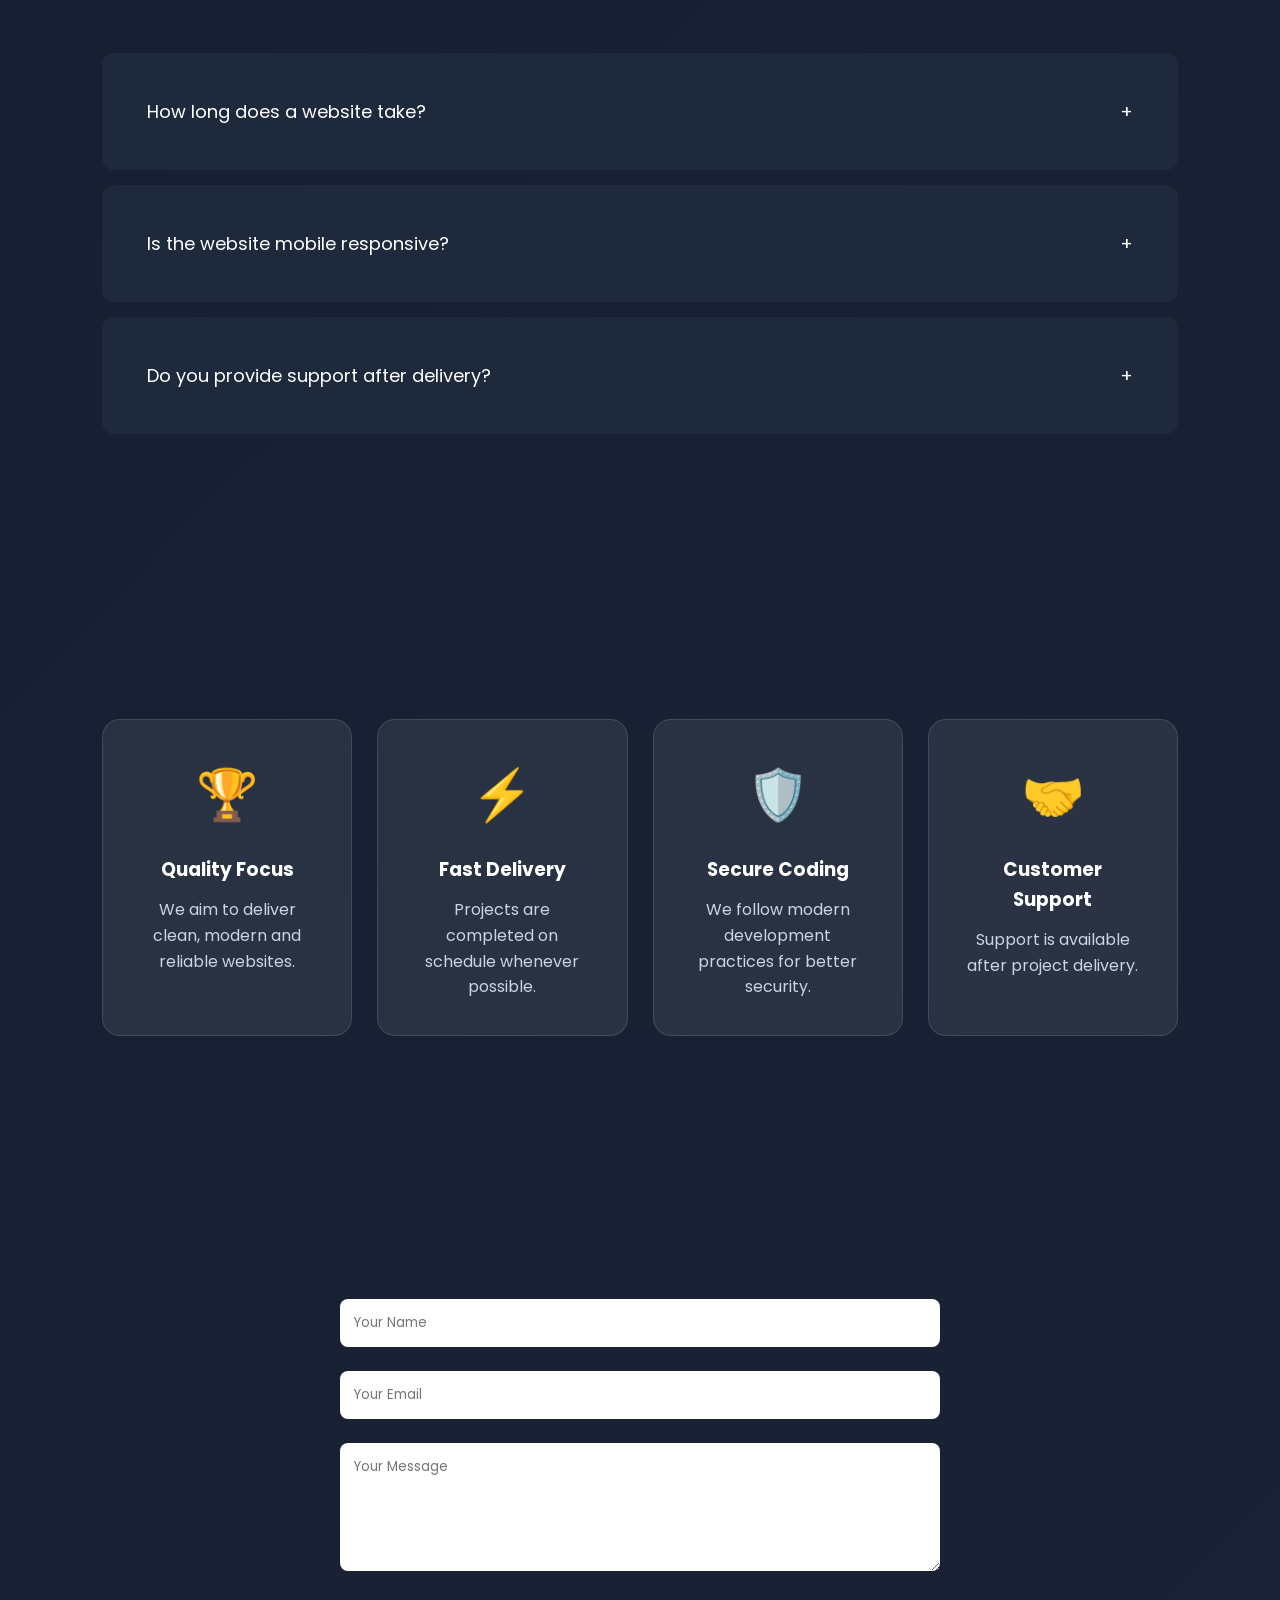
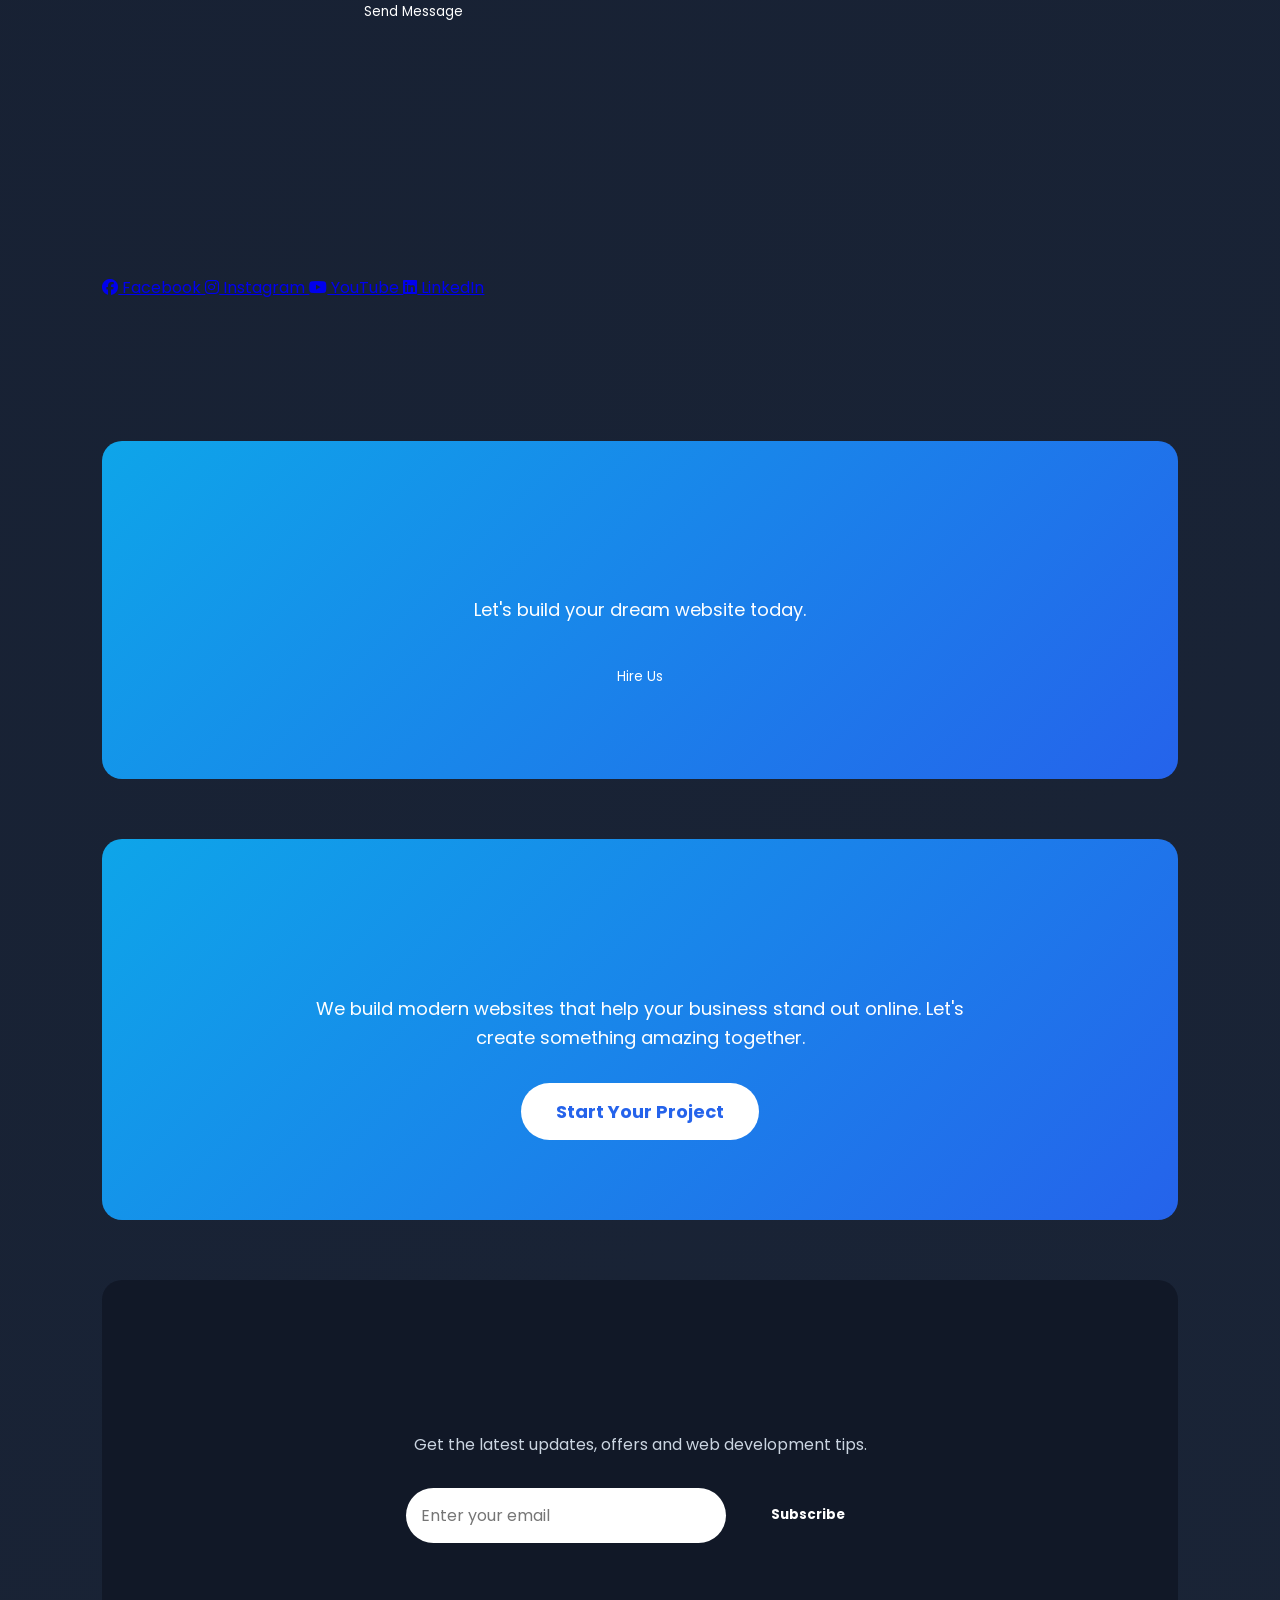
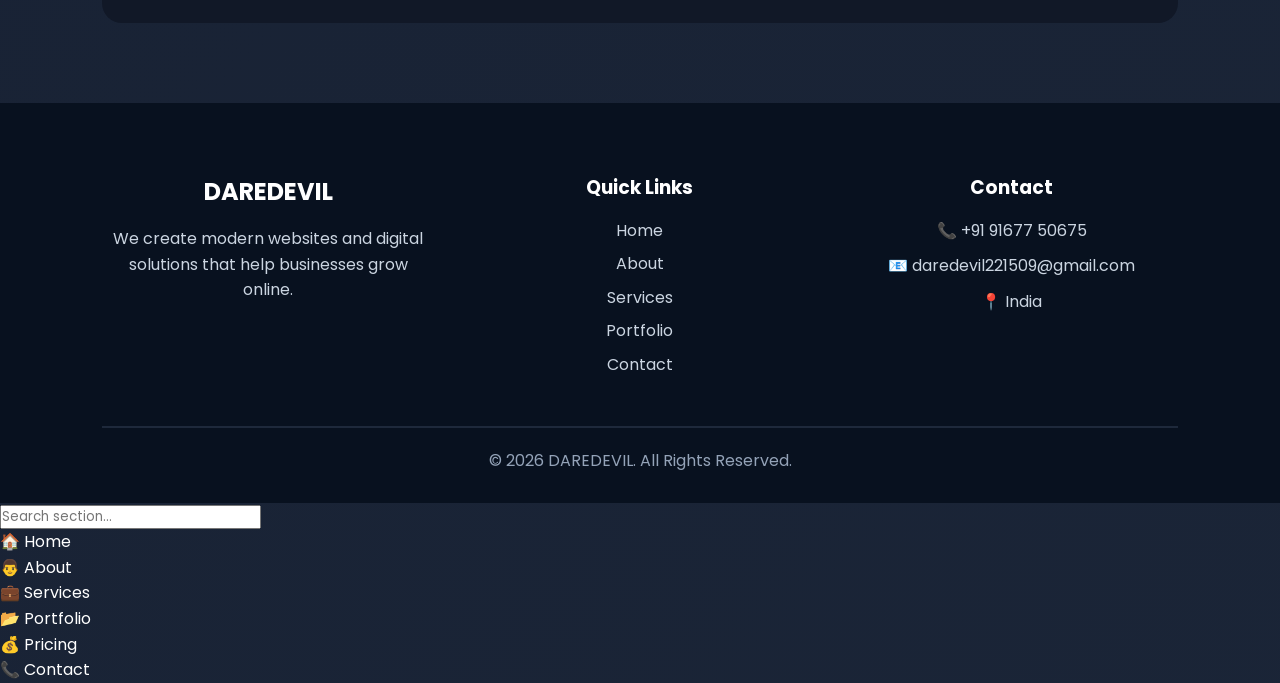
==== commit d65ea152: "Updated Hero Section with Live Date" ====
--- a/index.html
+++ b/index.html
@@ -116,8 +116,13 @@
 </div>
 
 <div class="live-info">
+
     <h3 id="greeting"></h3>
+
     <p id="clock"></p>
+
+    <p id="todayDate"></p>
+
 </div>
 
         <div class="hero-stats">
--- a/style.css
+++ b/style.css
@@ -1503,4 +1503,8 @@
     font-weight:600;
     color:#ffffff;
     letter-spacing:2px;
+}
+#todayDate{
+    color:#bfc9d9;
+    font-size:17px;
 }
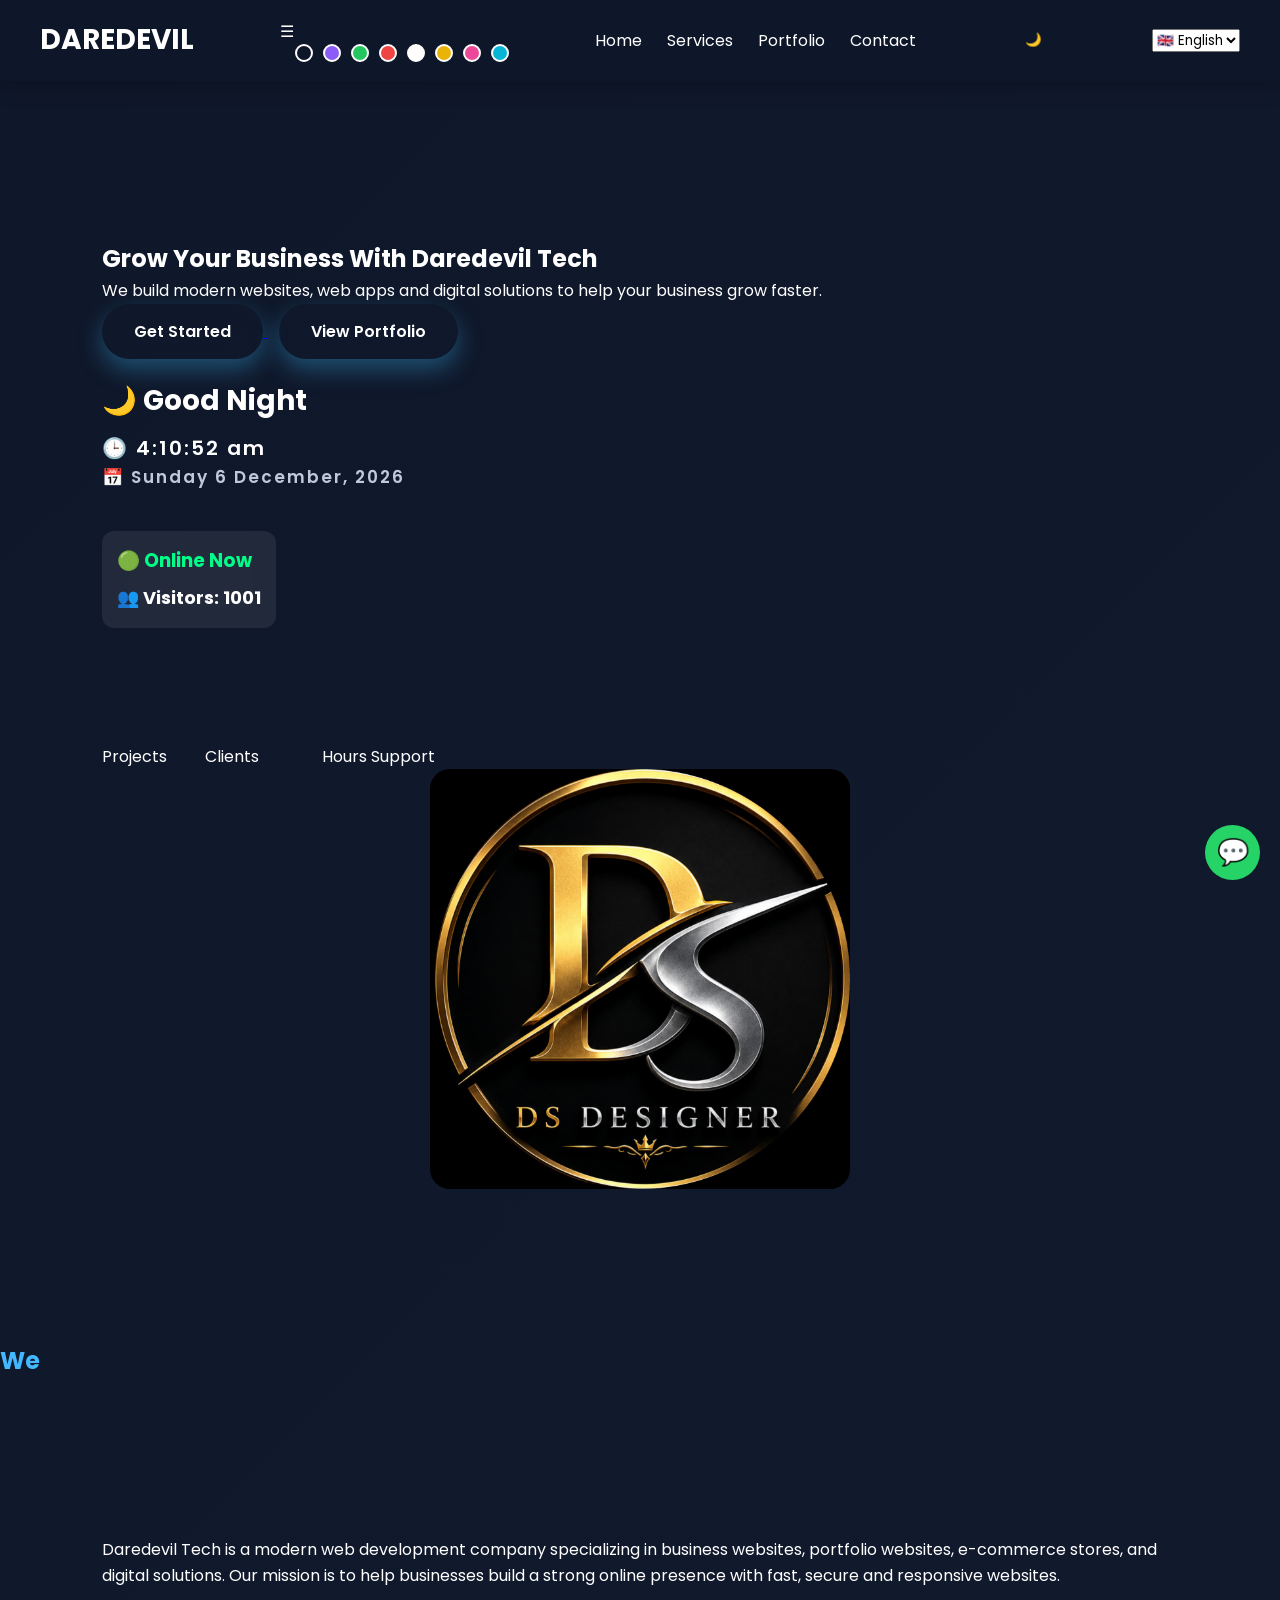
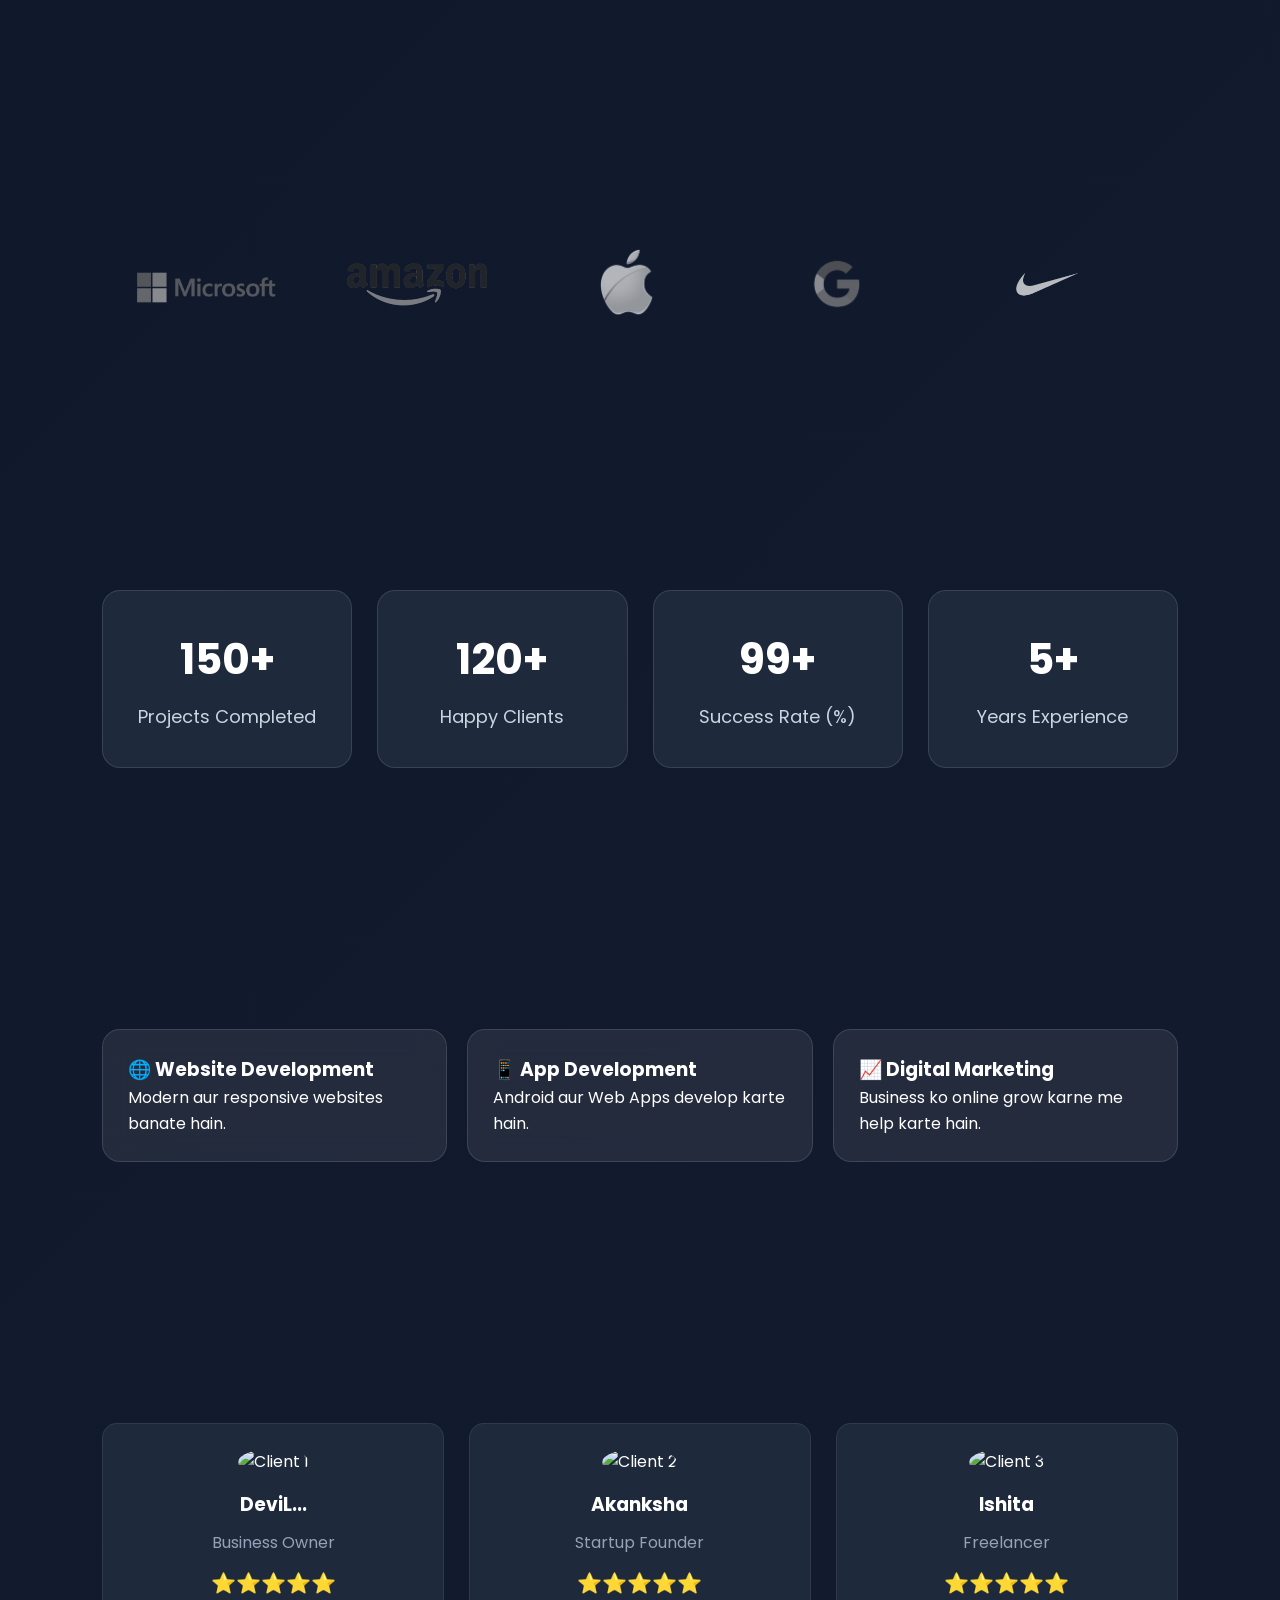
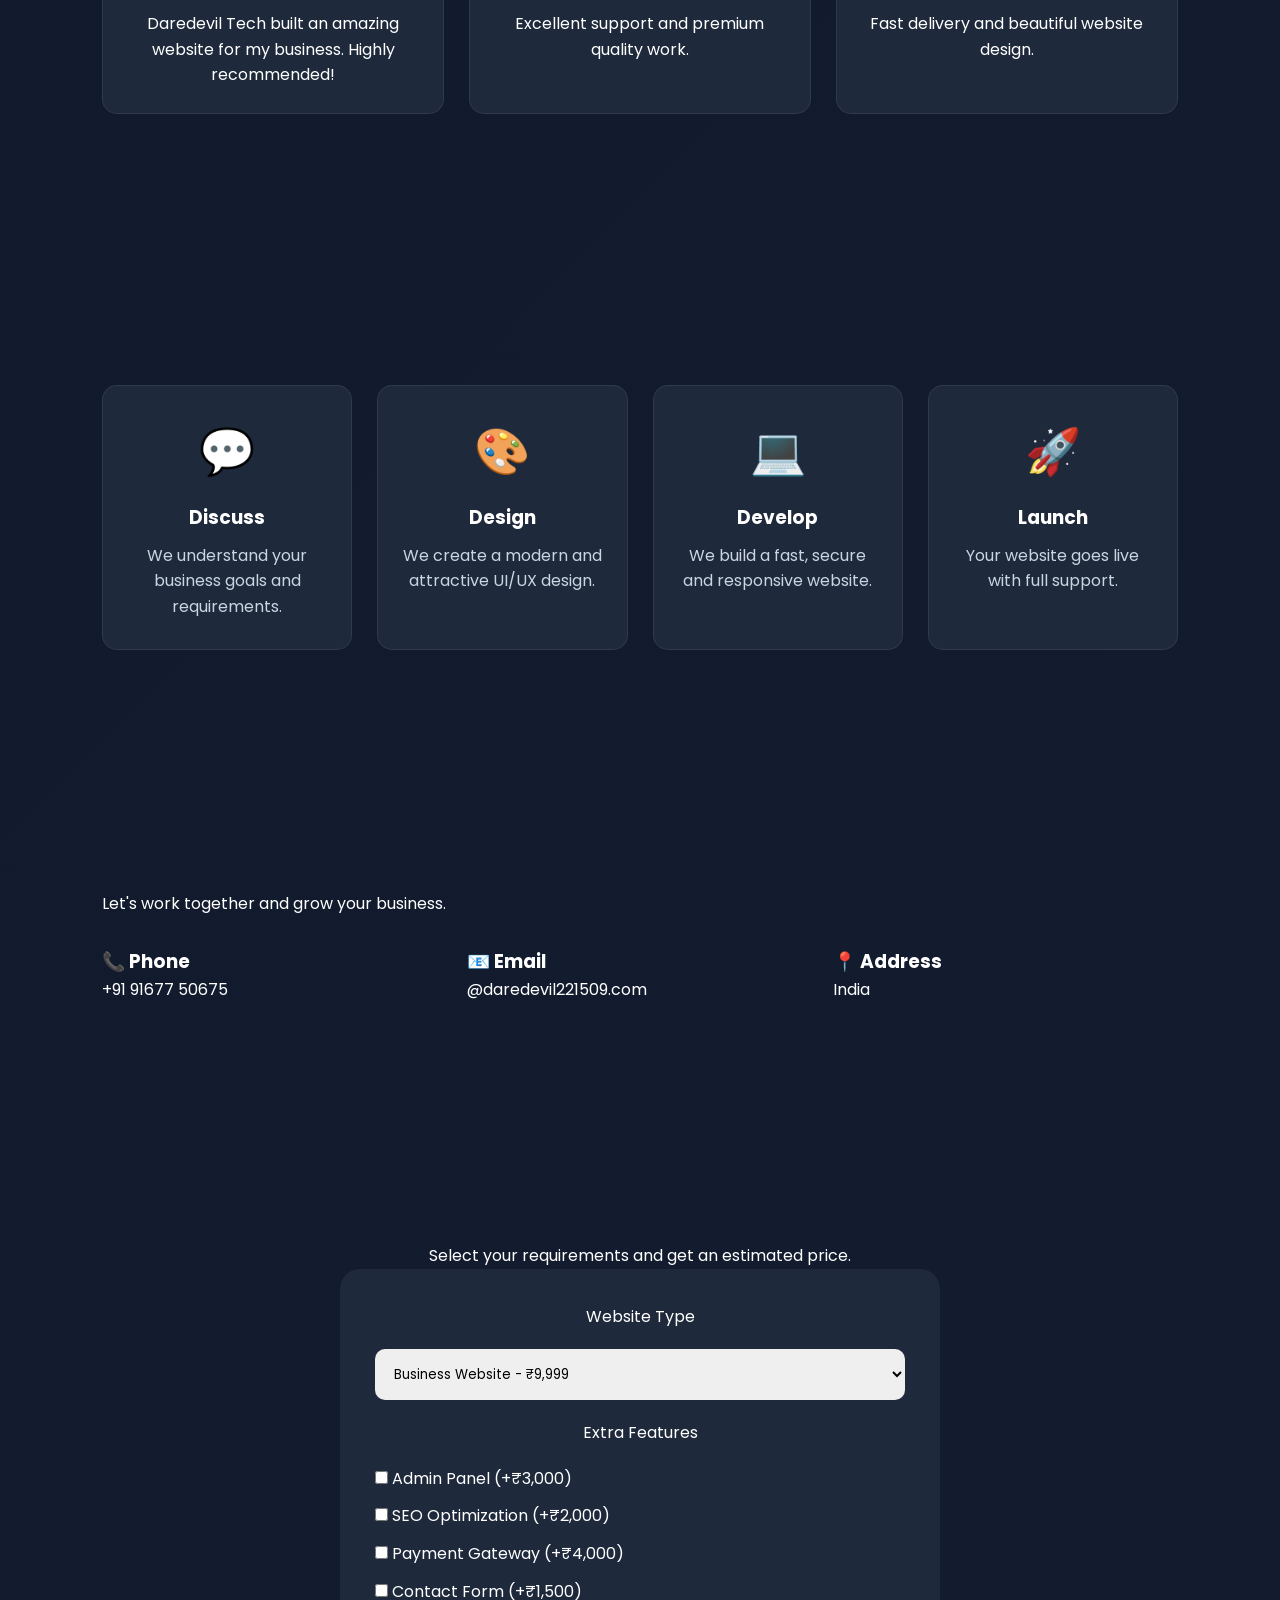
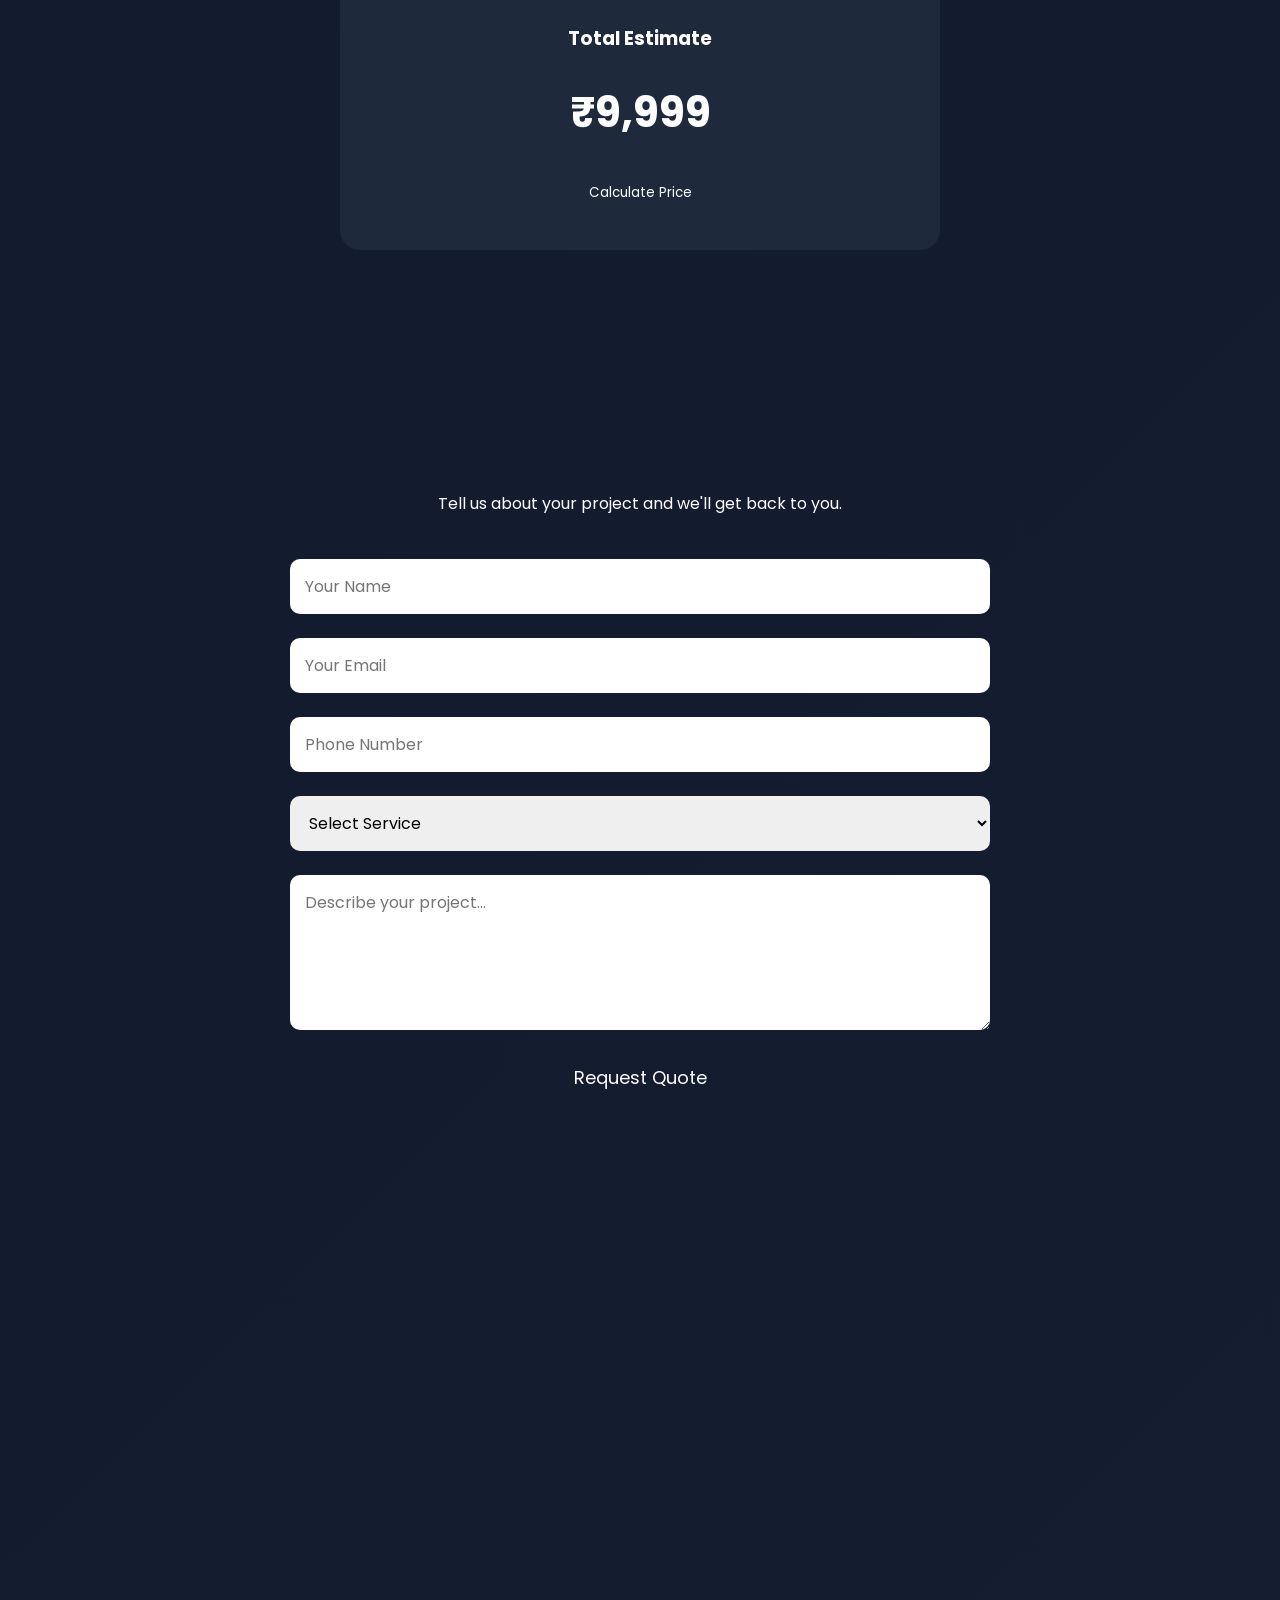
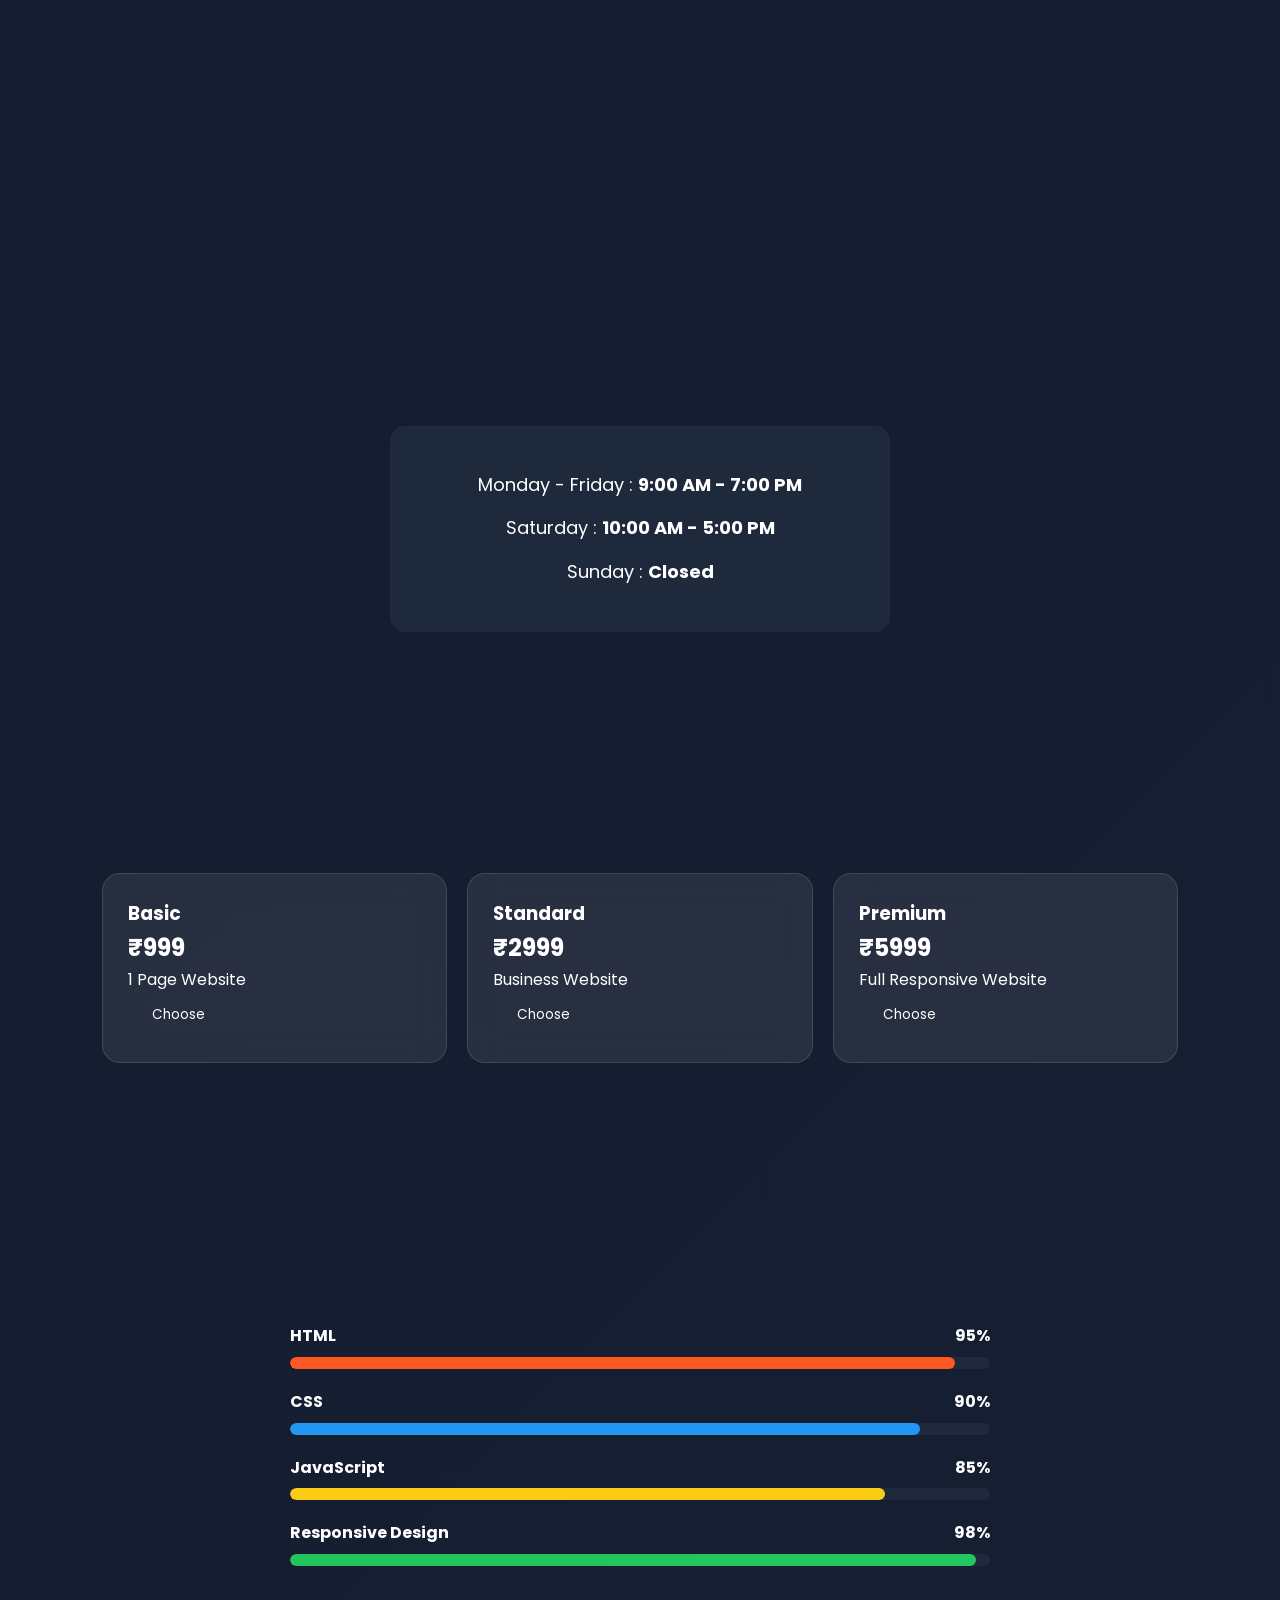
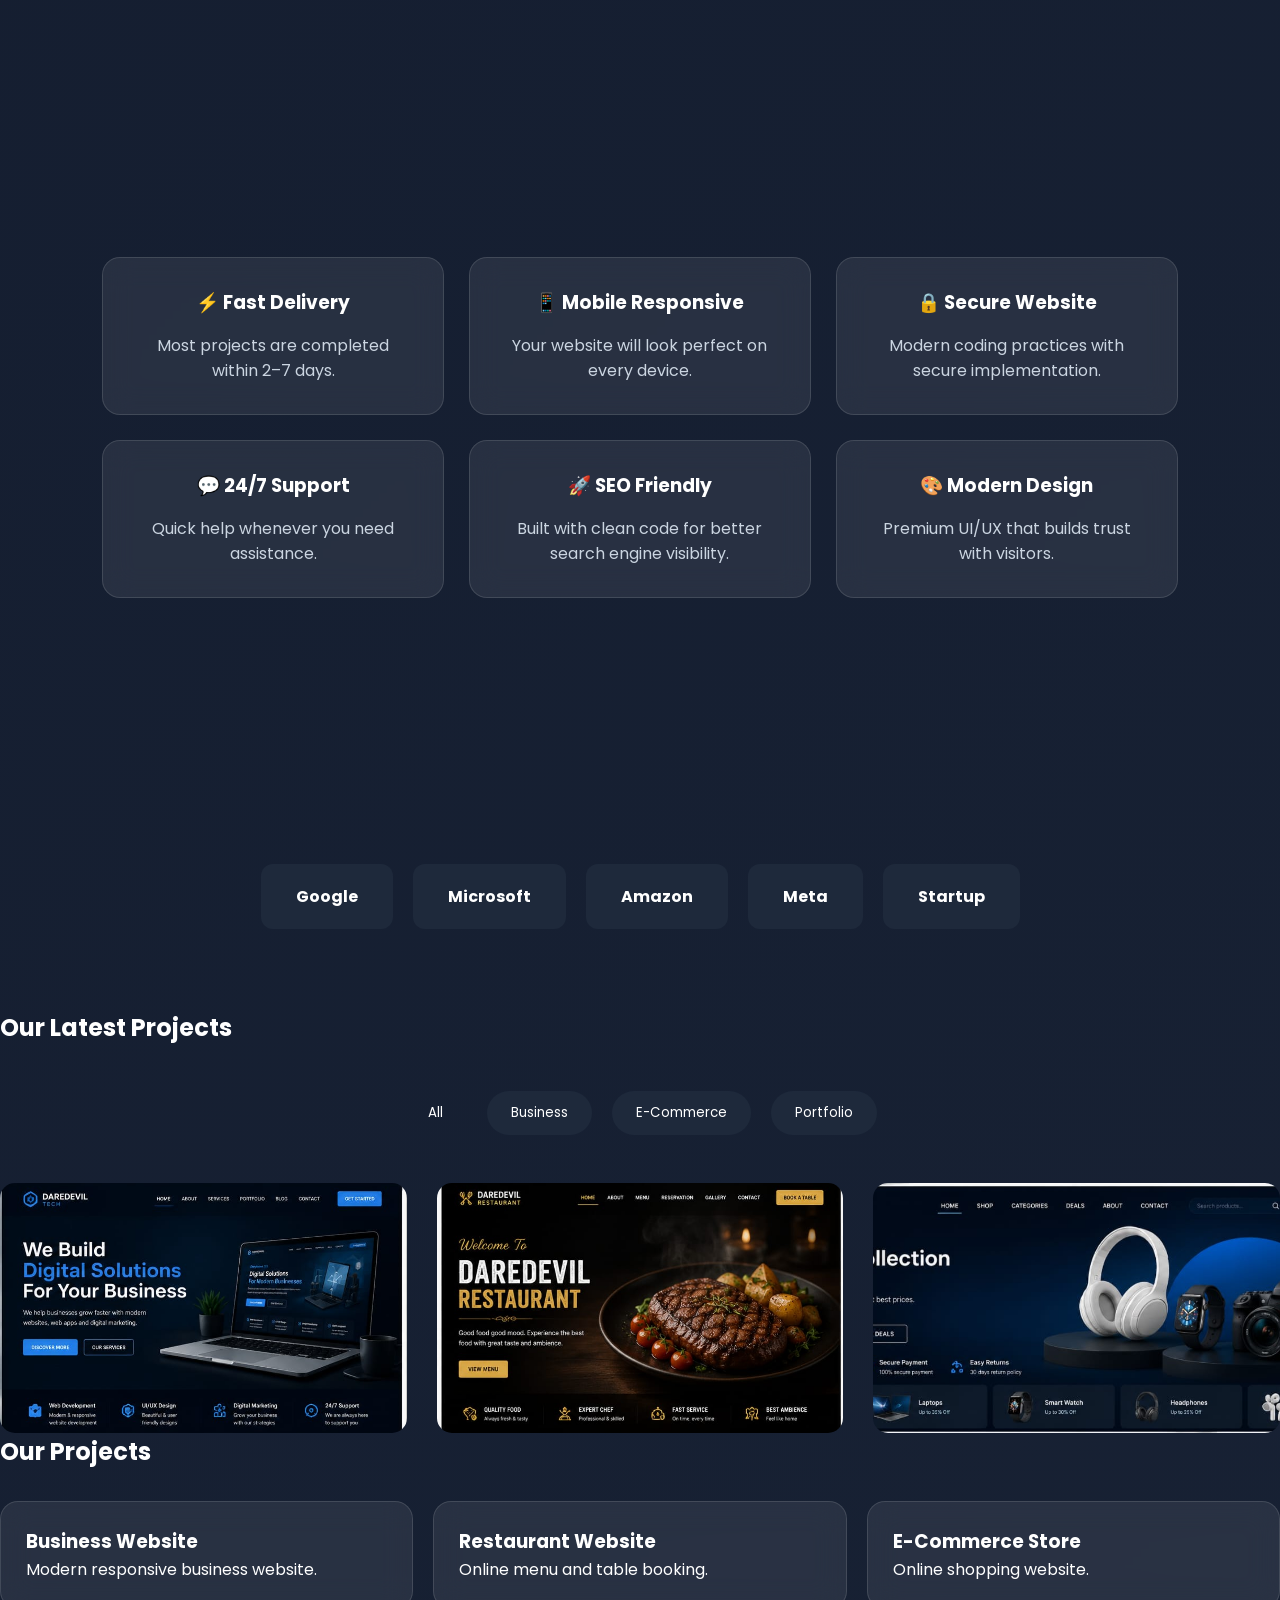
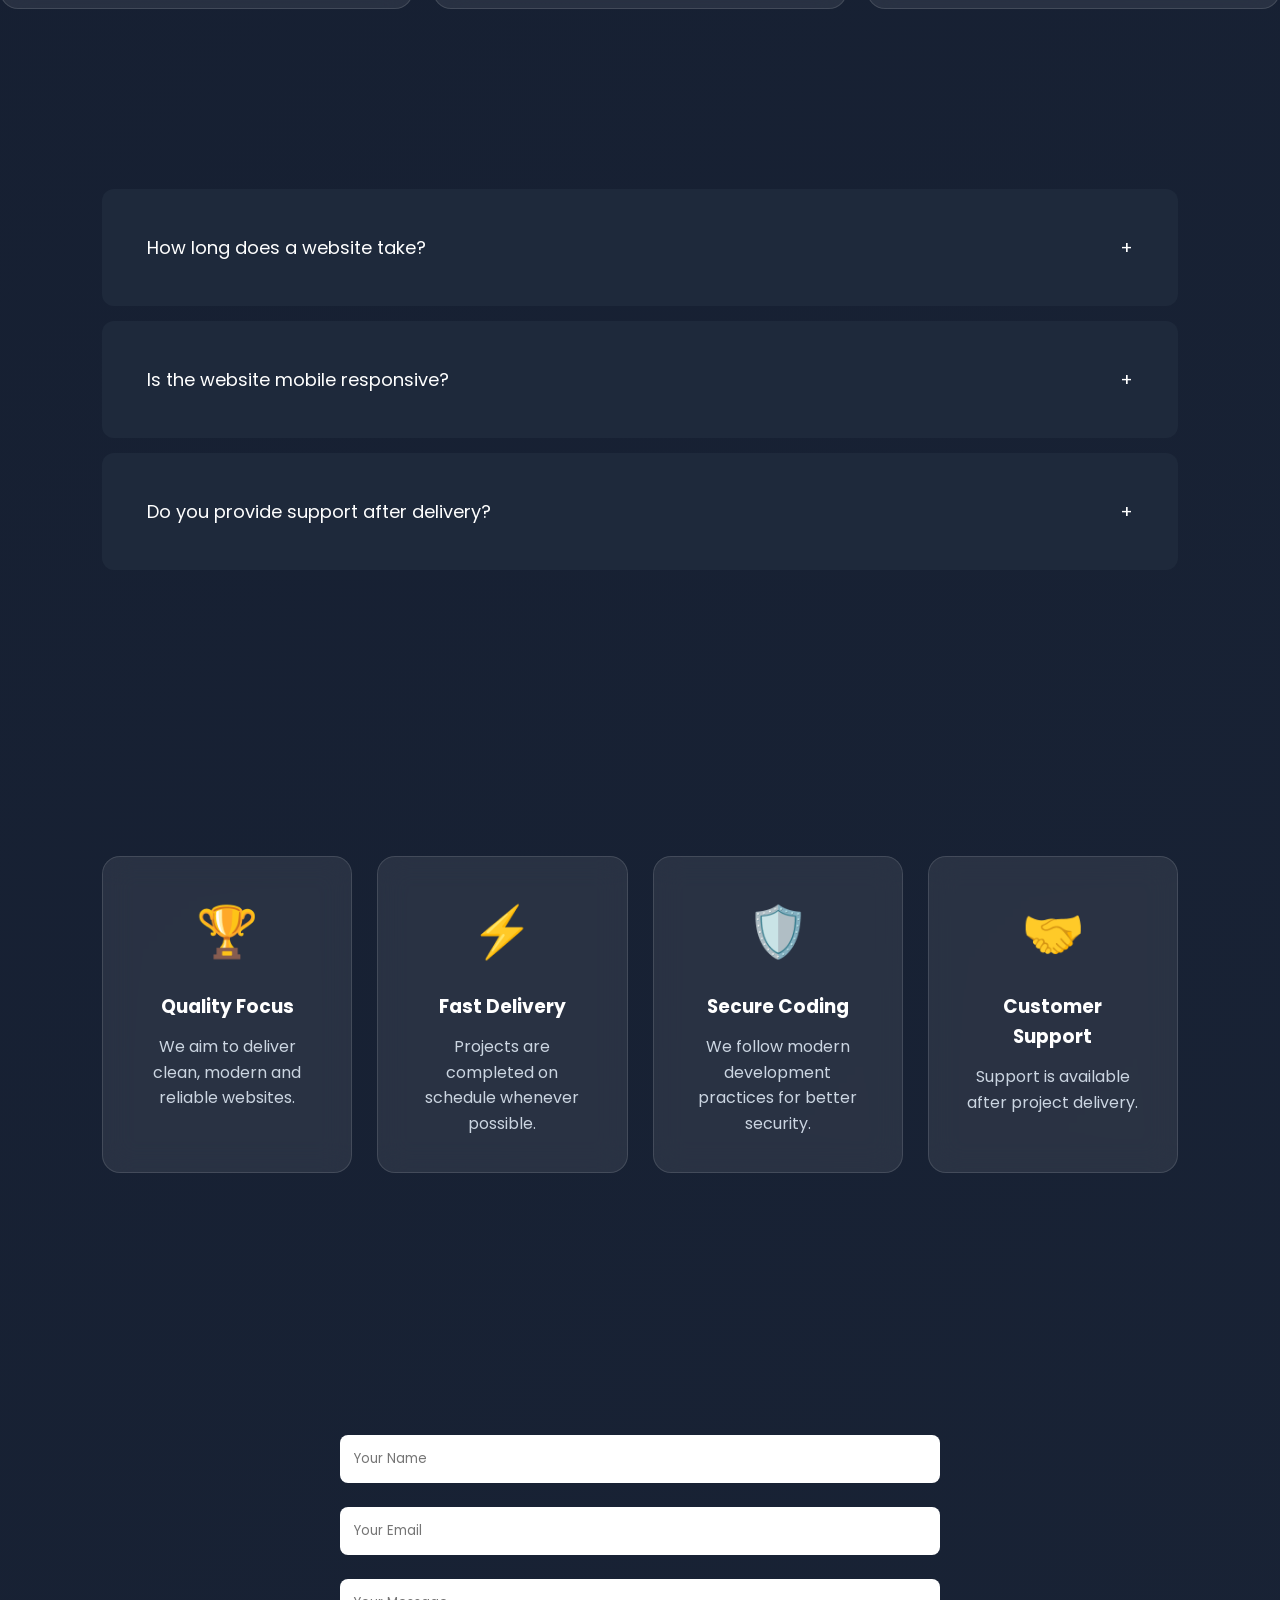
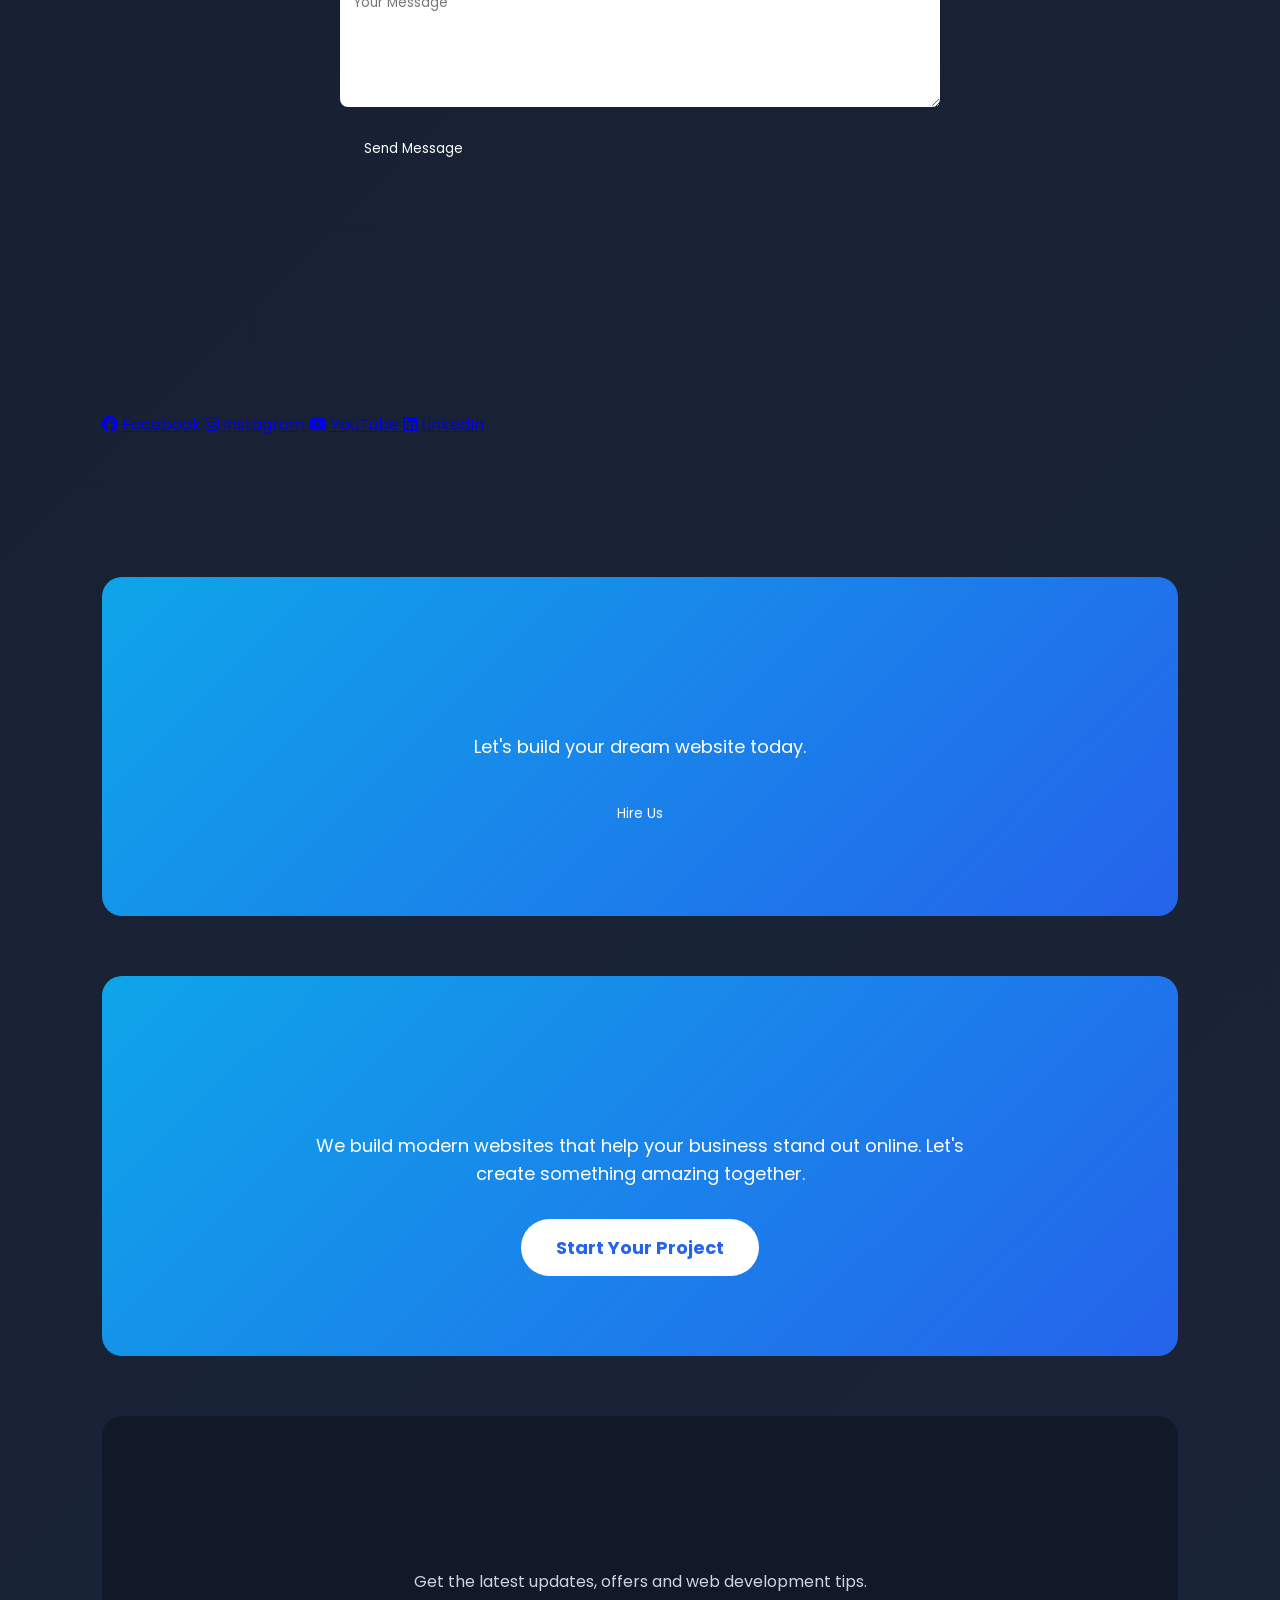
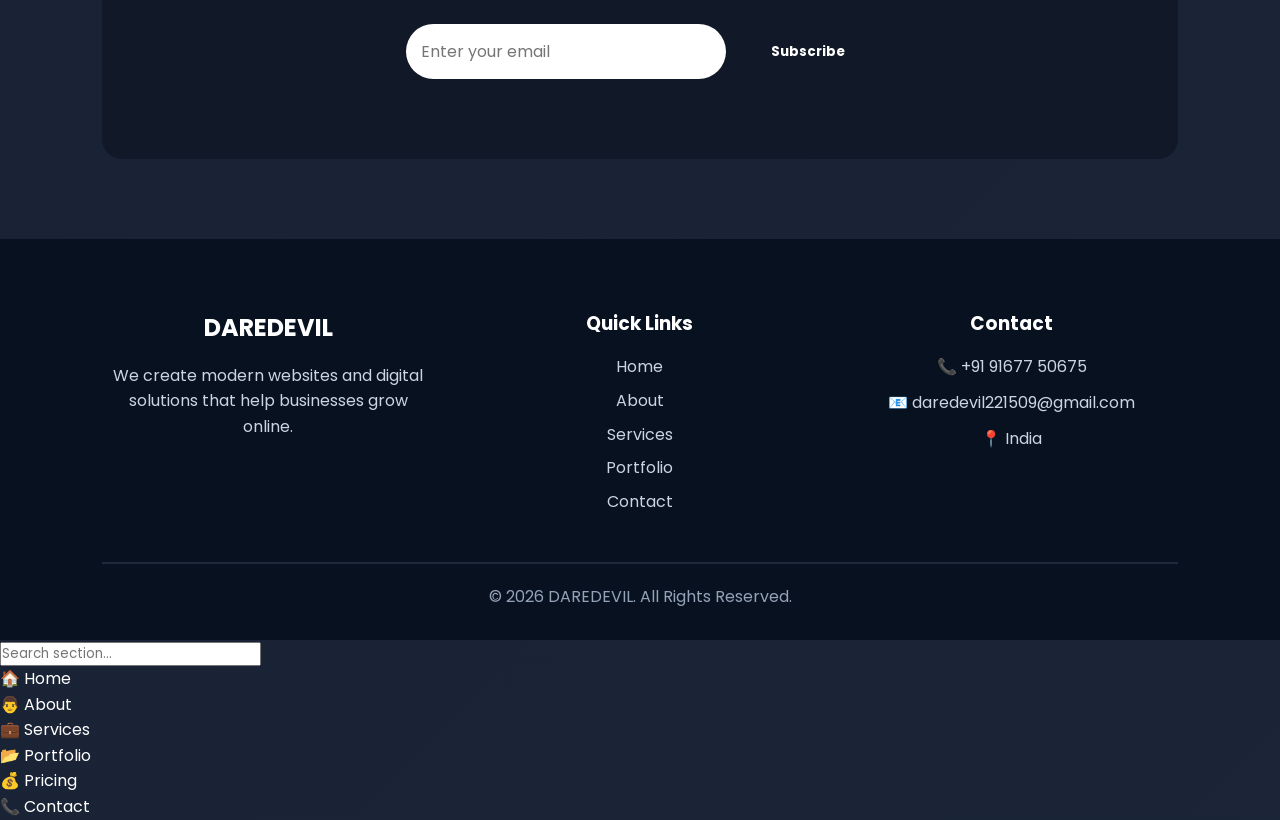
==== commit d95285f3: "Version 77 - Added Visitor Counter and Online Status" ====
--- a/index.html
+++ b/index.html
@@ -125,6 +125,14 @@
 
 </div>
 
+<div class="visitor-box">
+
+    <h3 id="onlineStatus">🟢 Online Now</h3>
+
+    <p id="visitorCount"></p>
+
+</div>
+
         <div class="hero-stats">
 
             <div>
--- a/style.css
+++ b/style.css
@@ -1507,4 +1507,41 @@
 #todayDate{
     color:#bfc9d9;
     font-size:17px;
+}
+/* ==========================
+   Version 77 - Visitor Counter
+========================== */
+
+.visitor-box{
+
+margin-top:20px;
+
+padding:15px;
+
+border-radius:12px;
+
+background:rgba(255,255,255,.08);
+
+backdrop-filter:blur(10px);
+
+display:inline-block;
+
+}
+
+#onlineStatus{
+
+color:#00ff88;
+
+margin-bottom:8px;
+
+}
+
+#visitorCount{
+
+font-size:18px;
+
+font-weight:bold;
+
+color:#fff;
+
 }
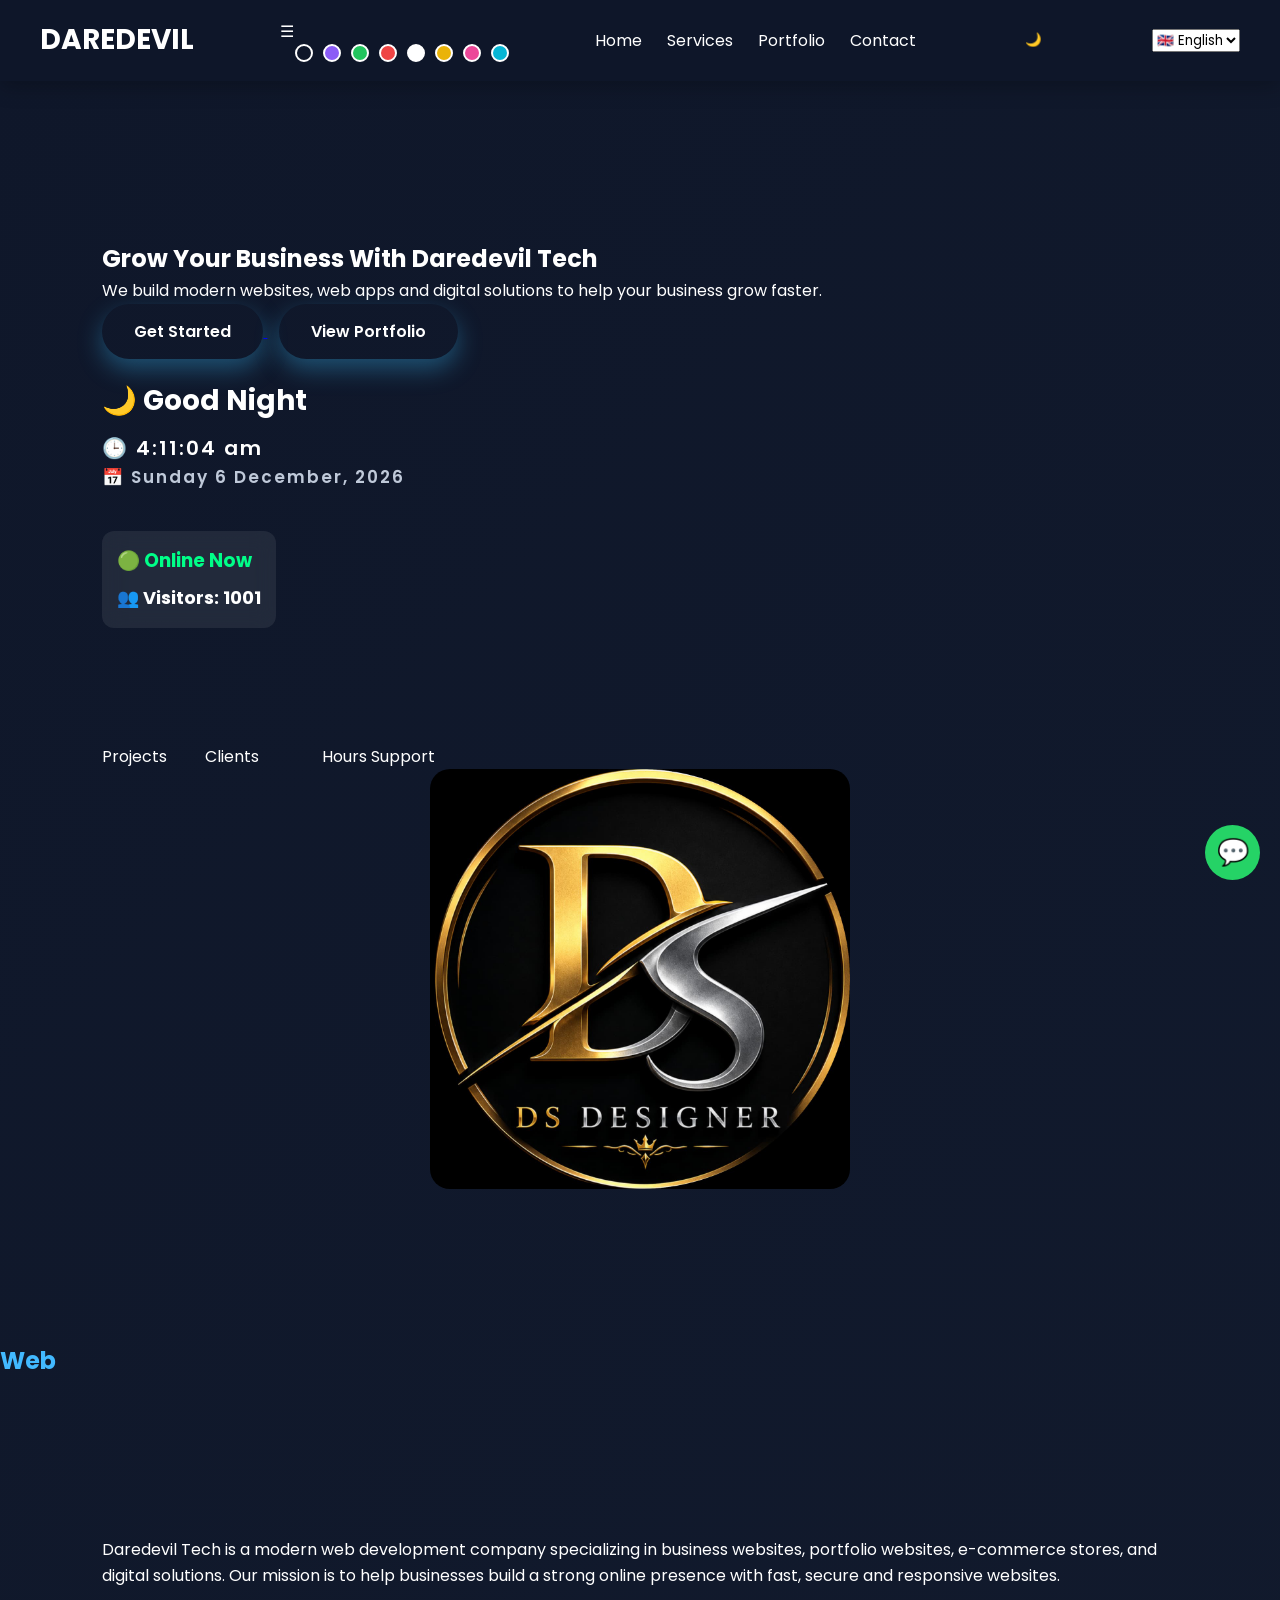
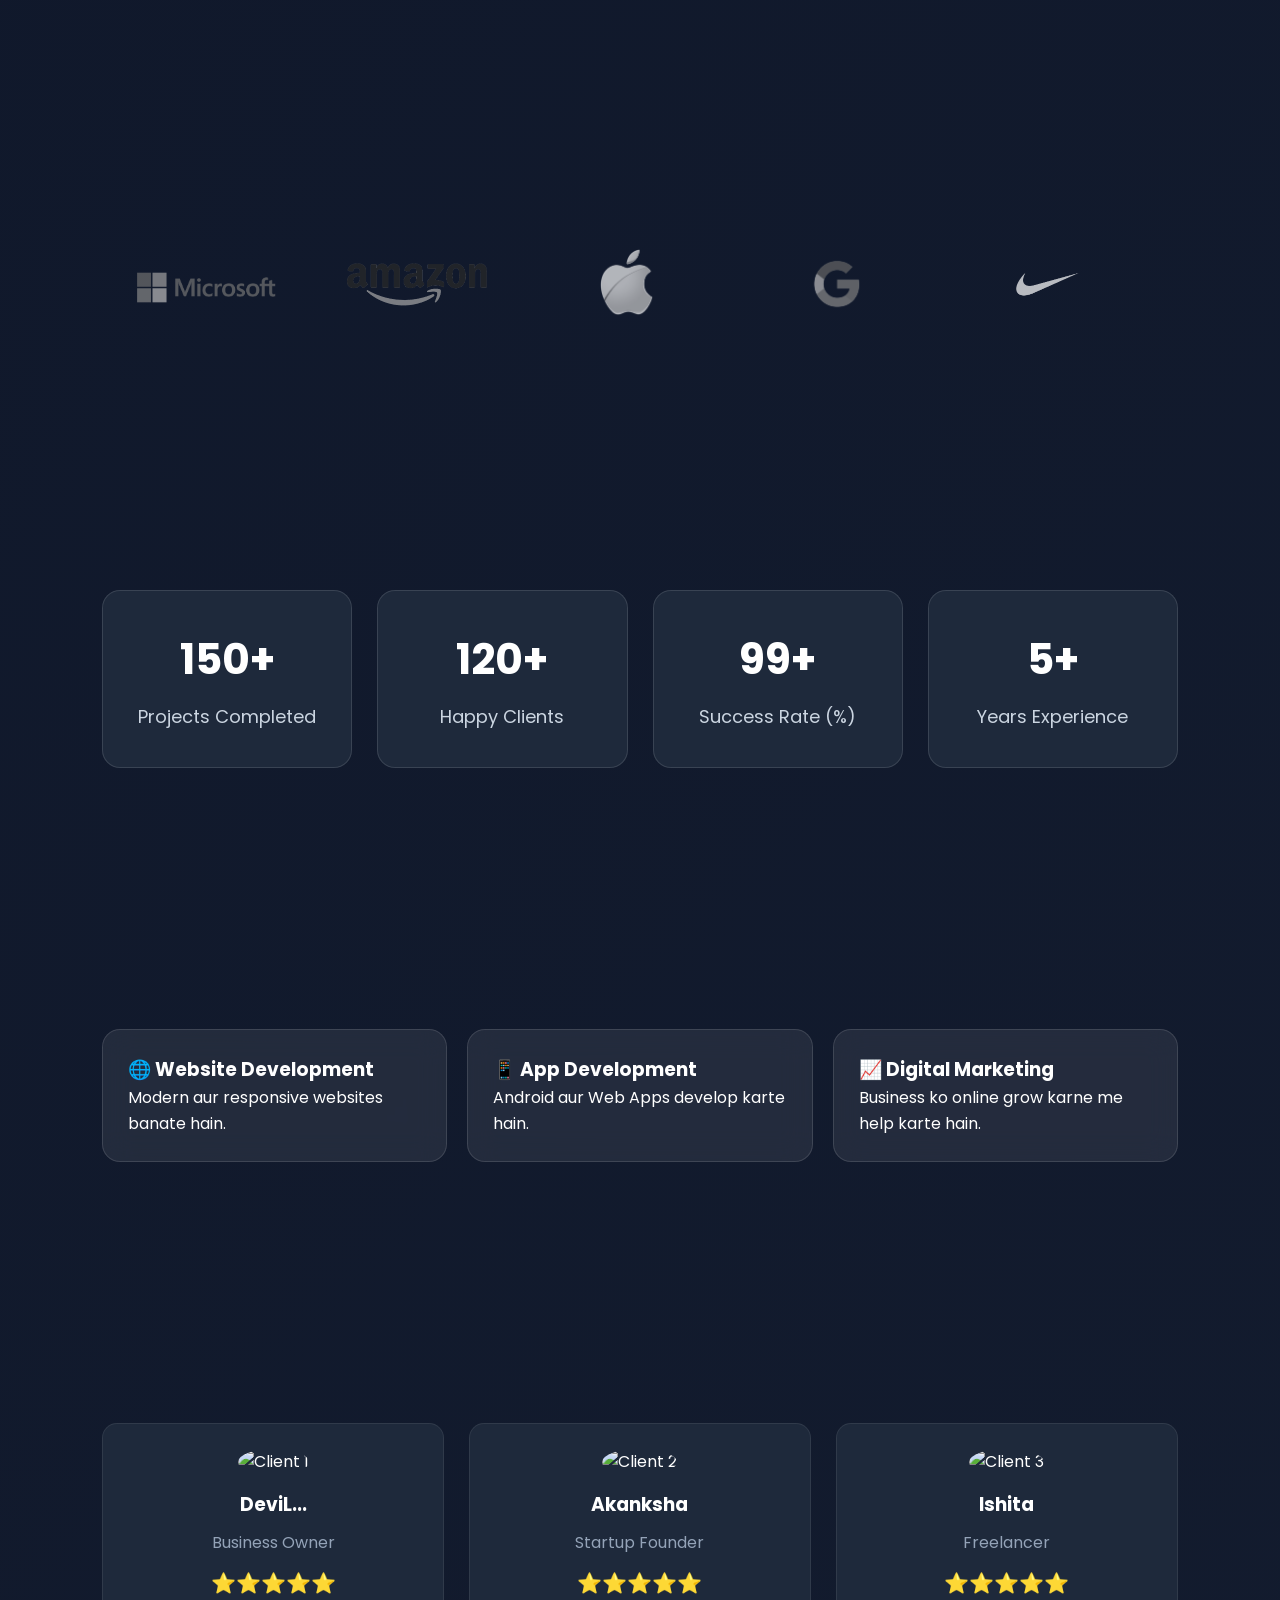
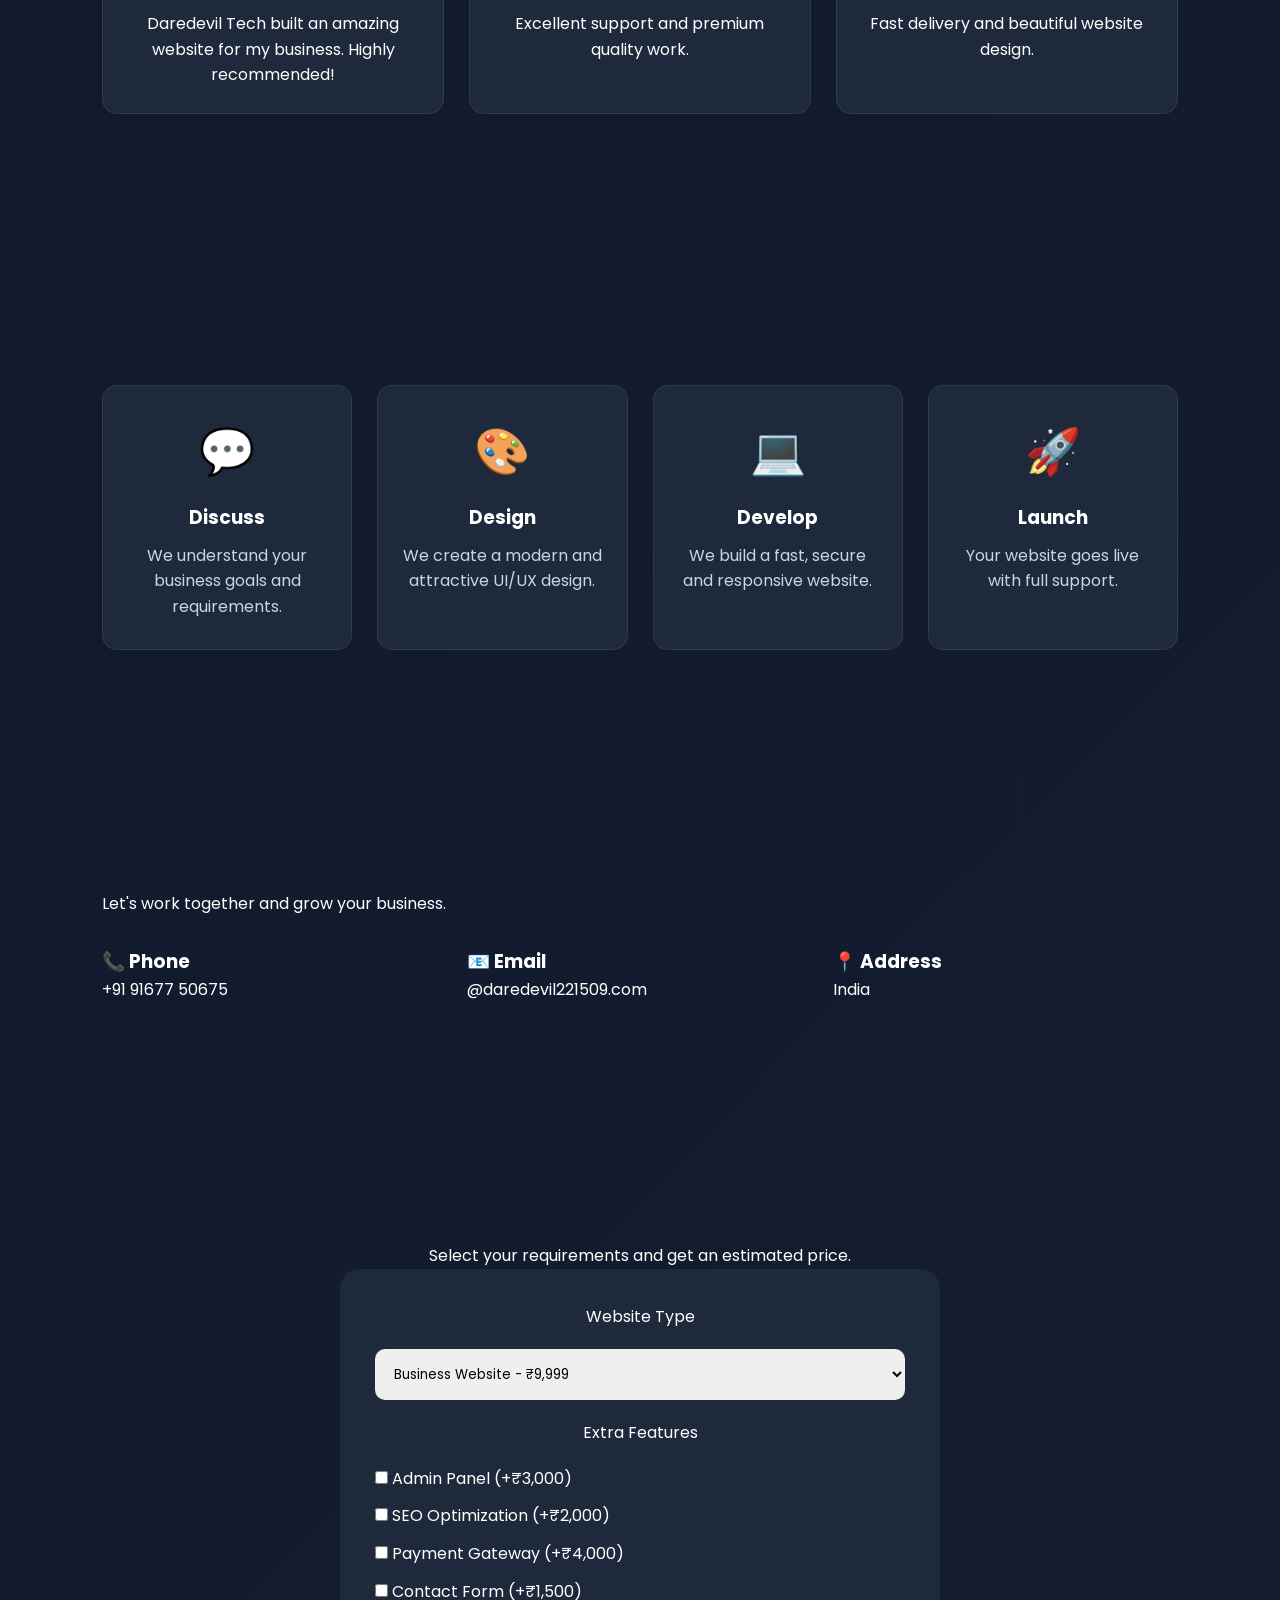
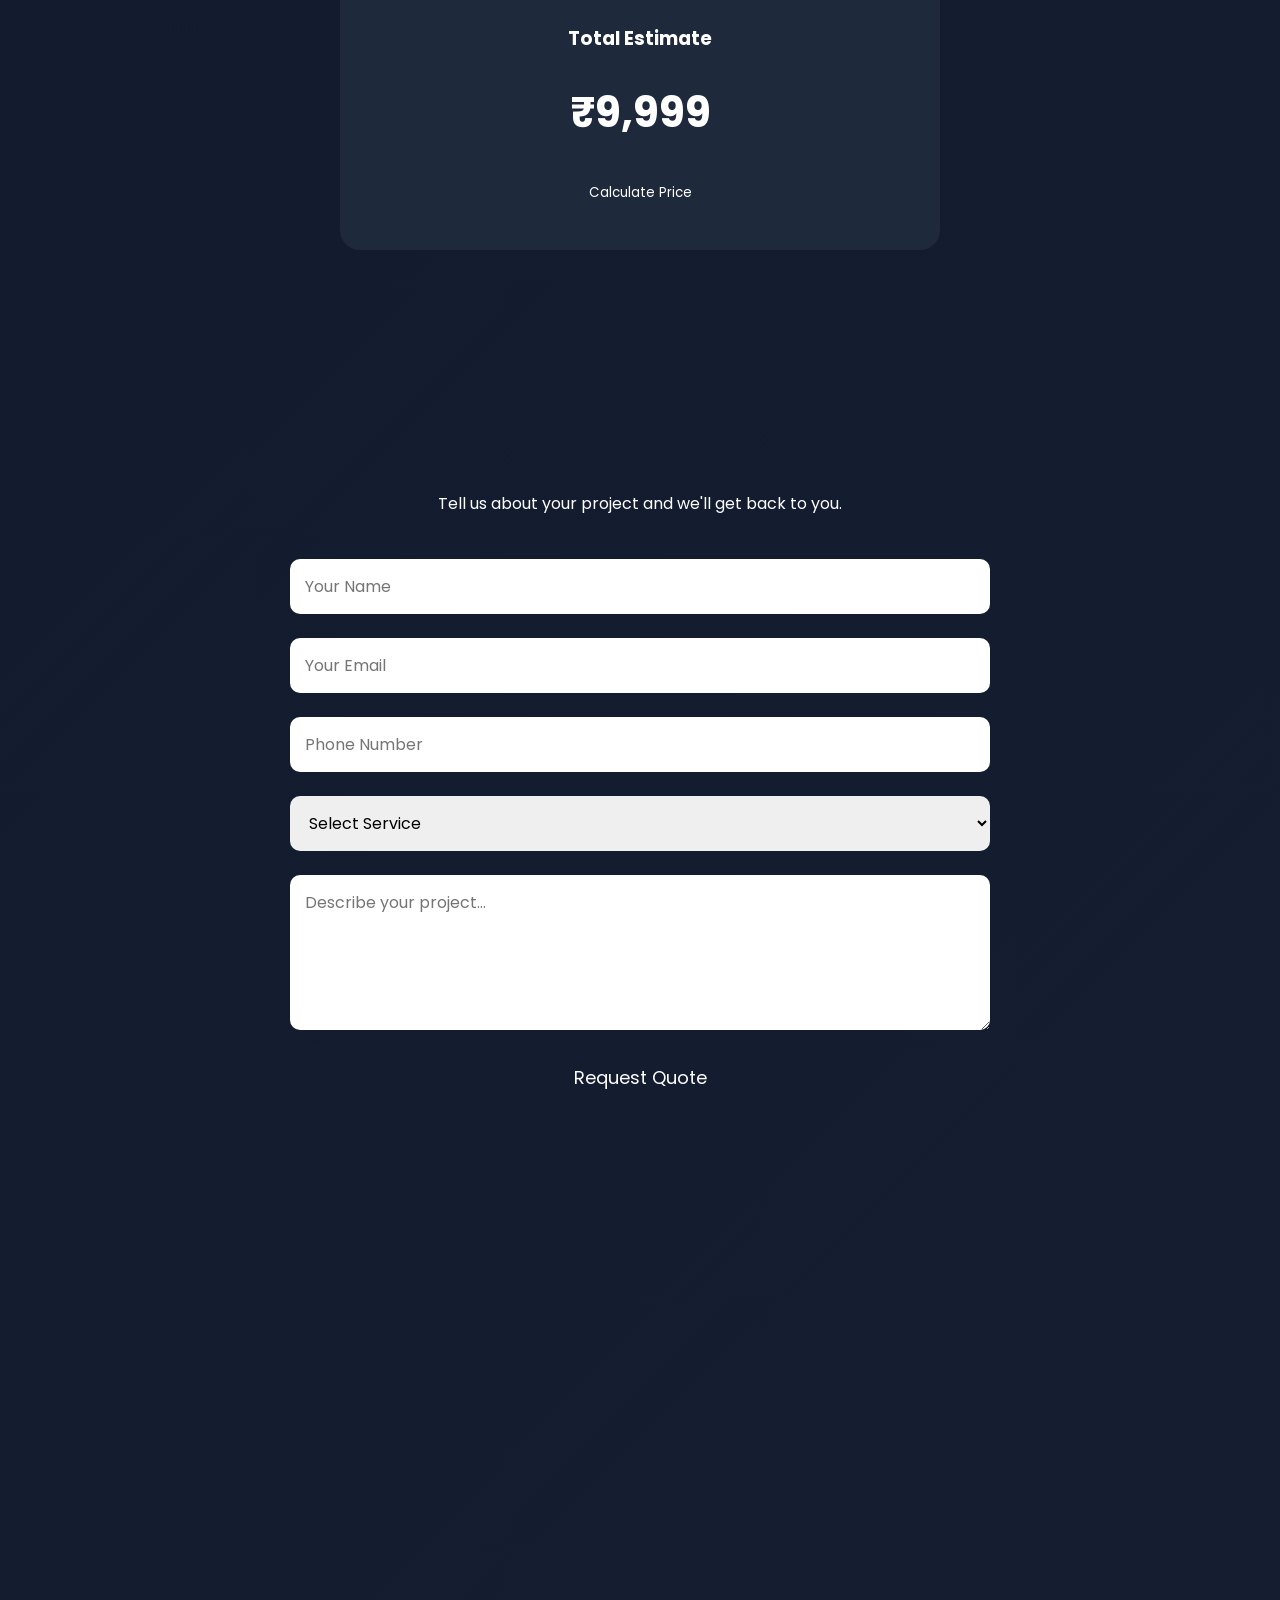
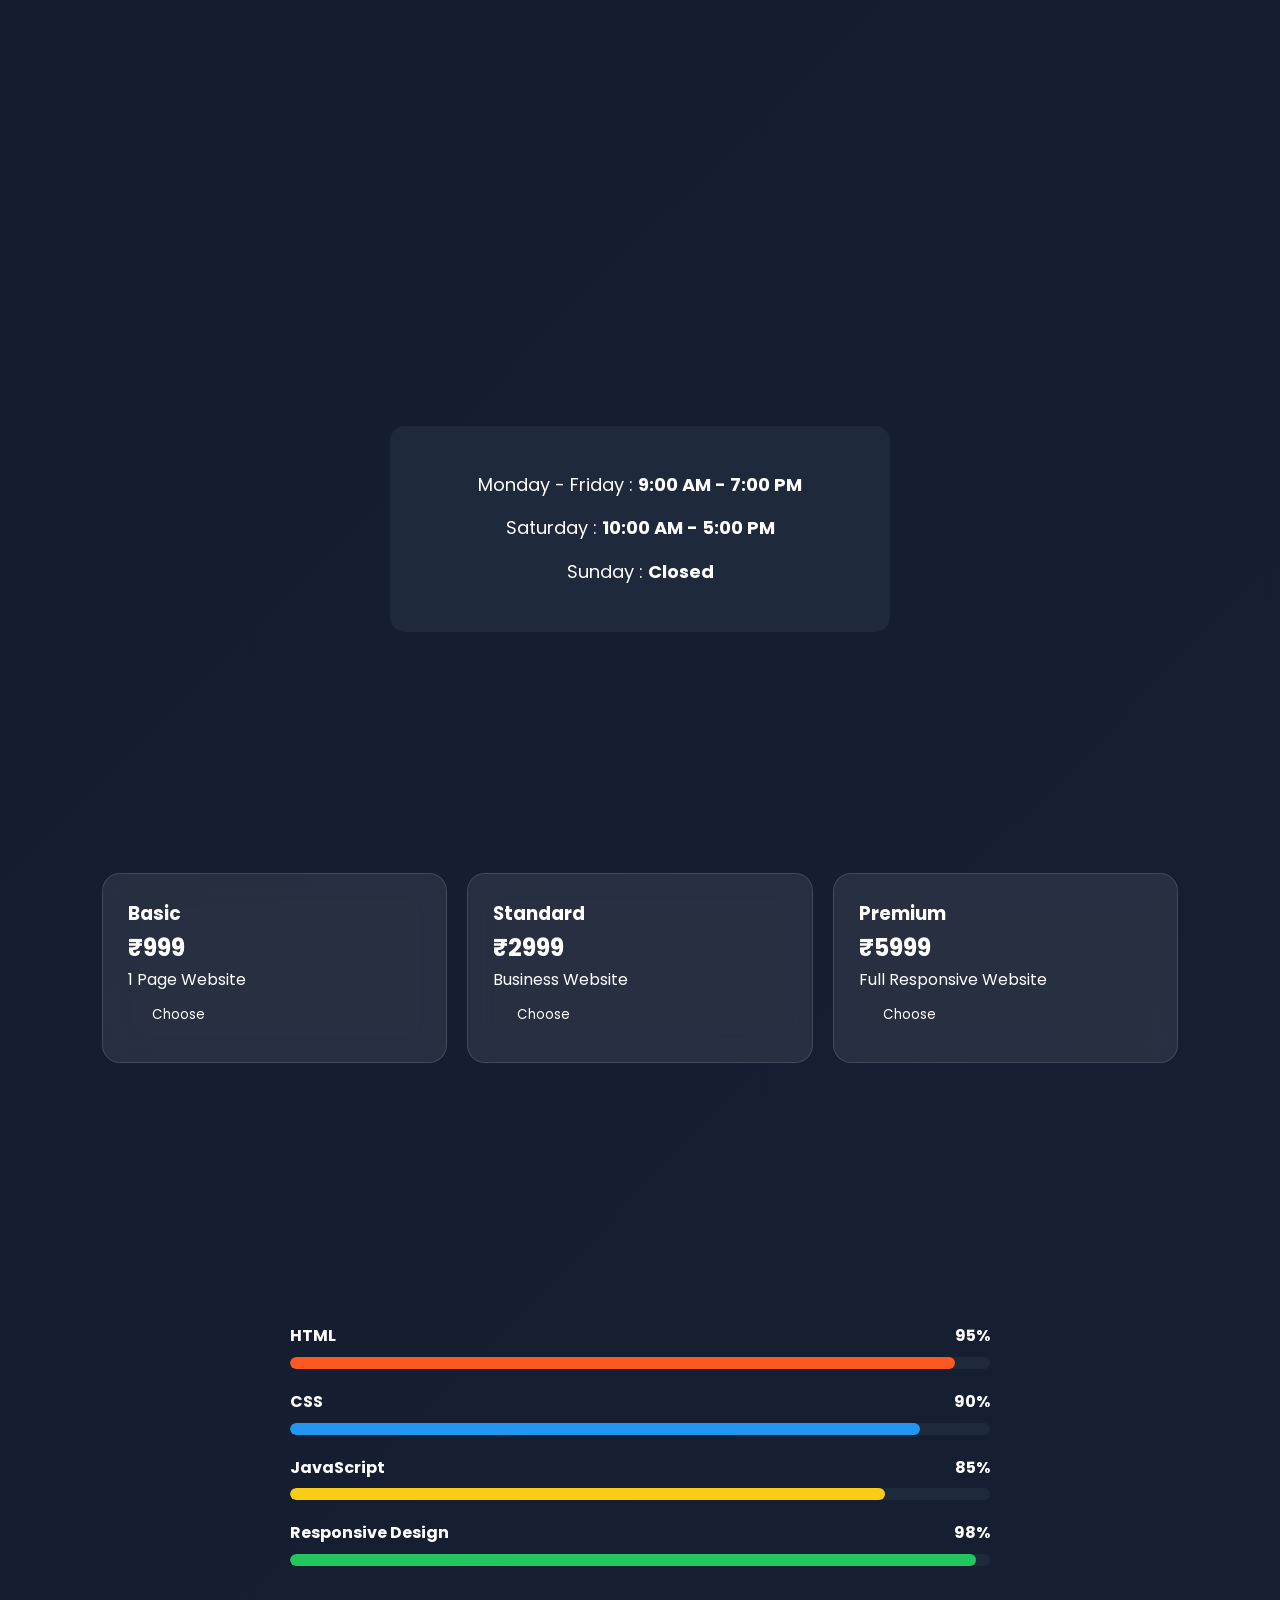
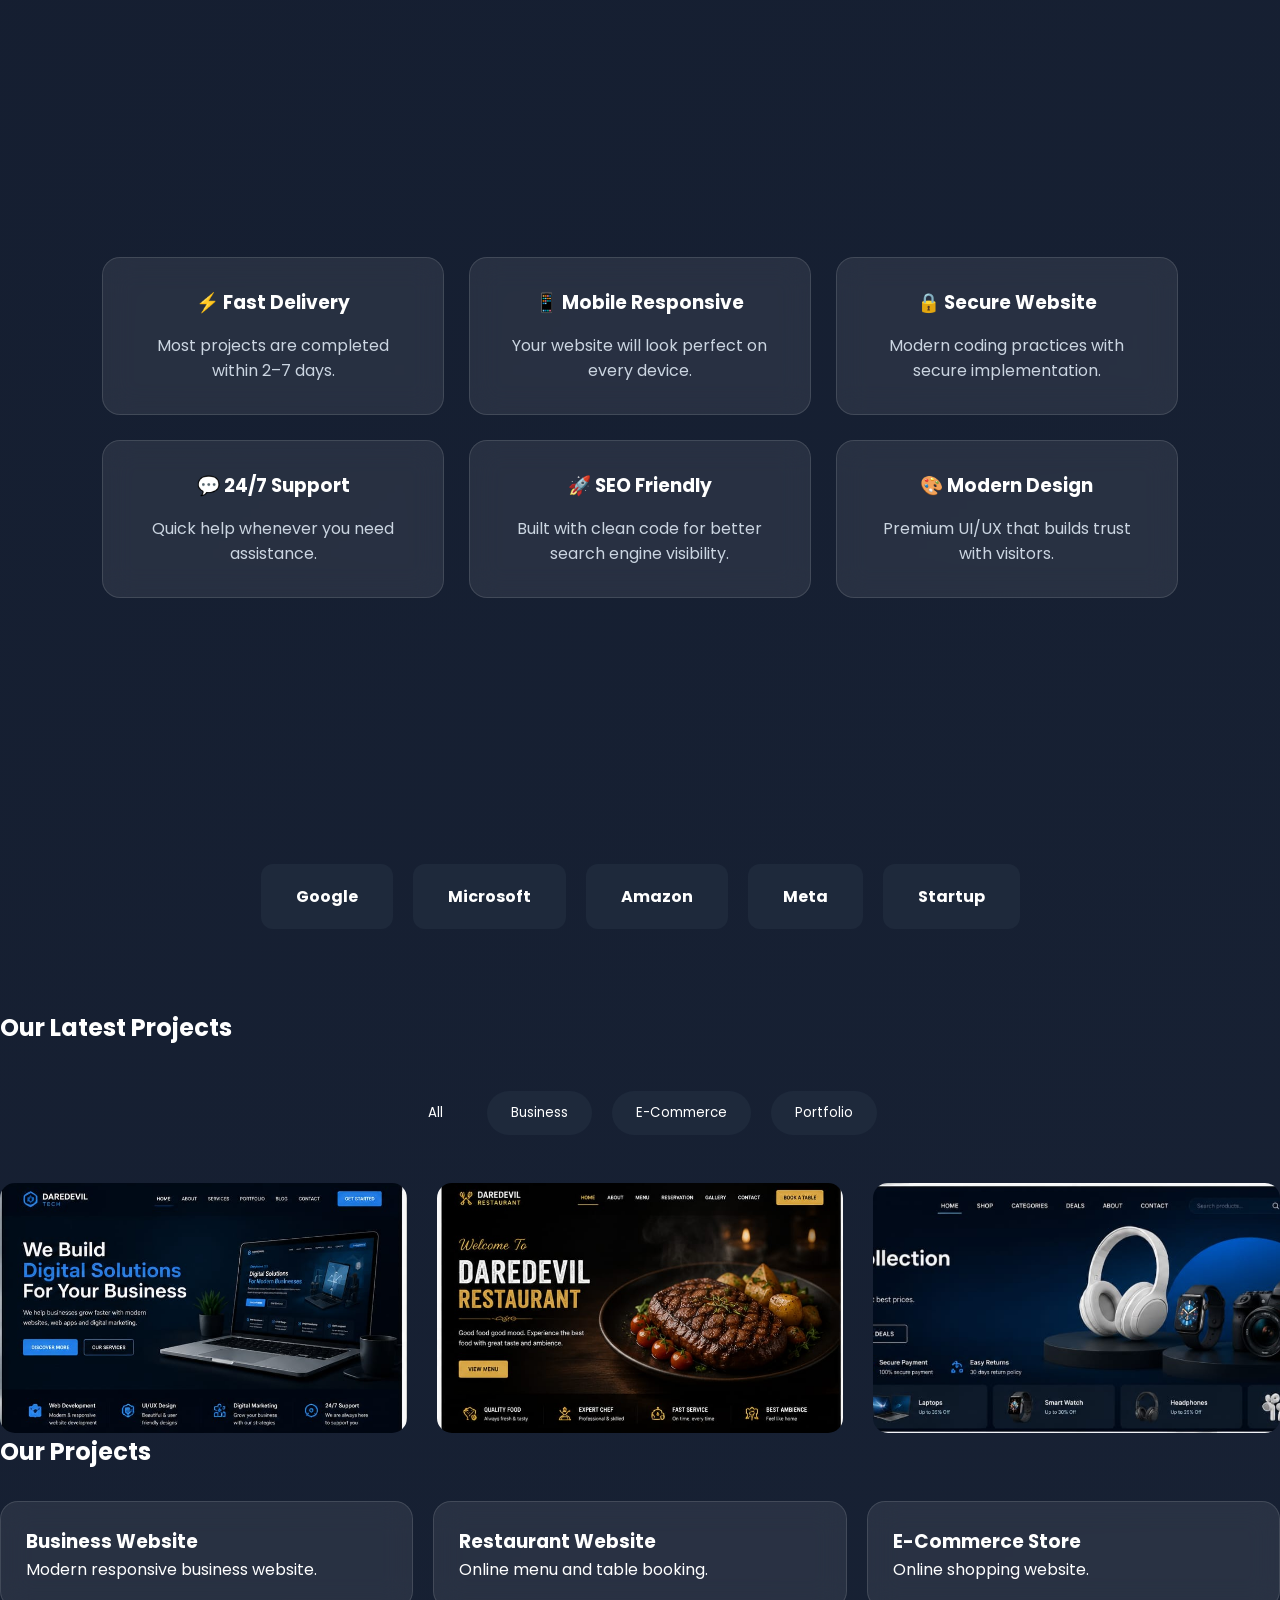
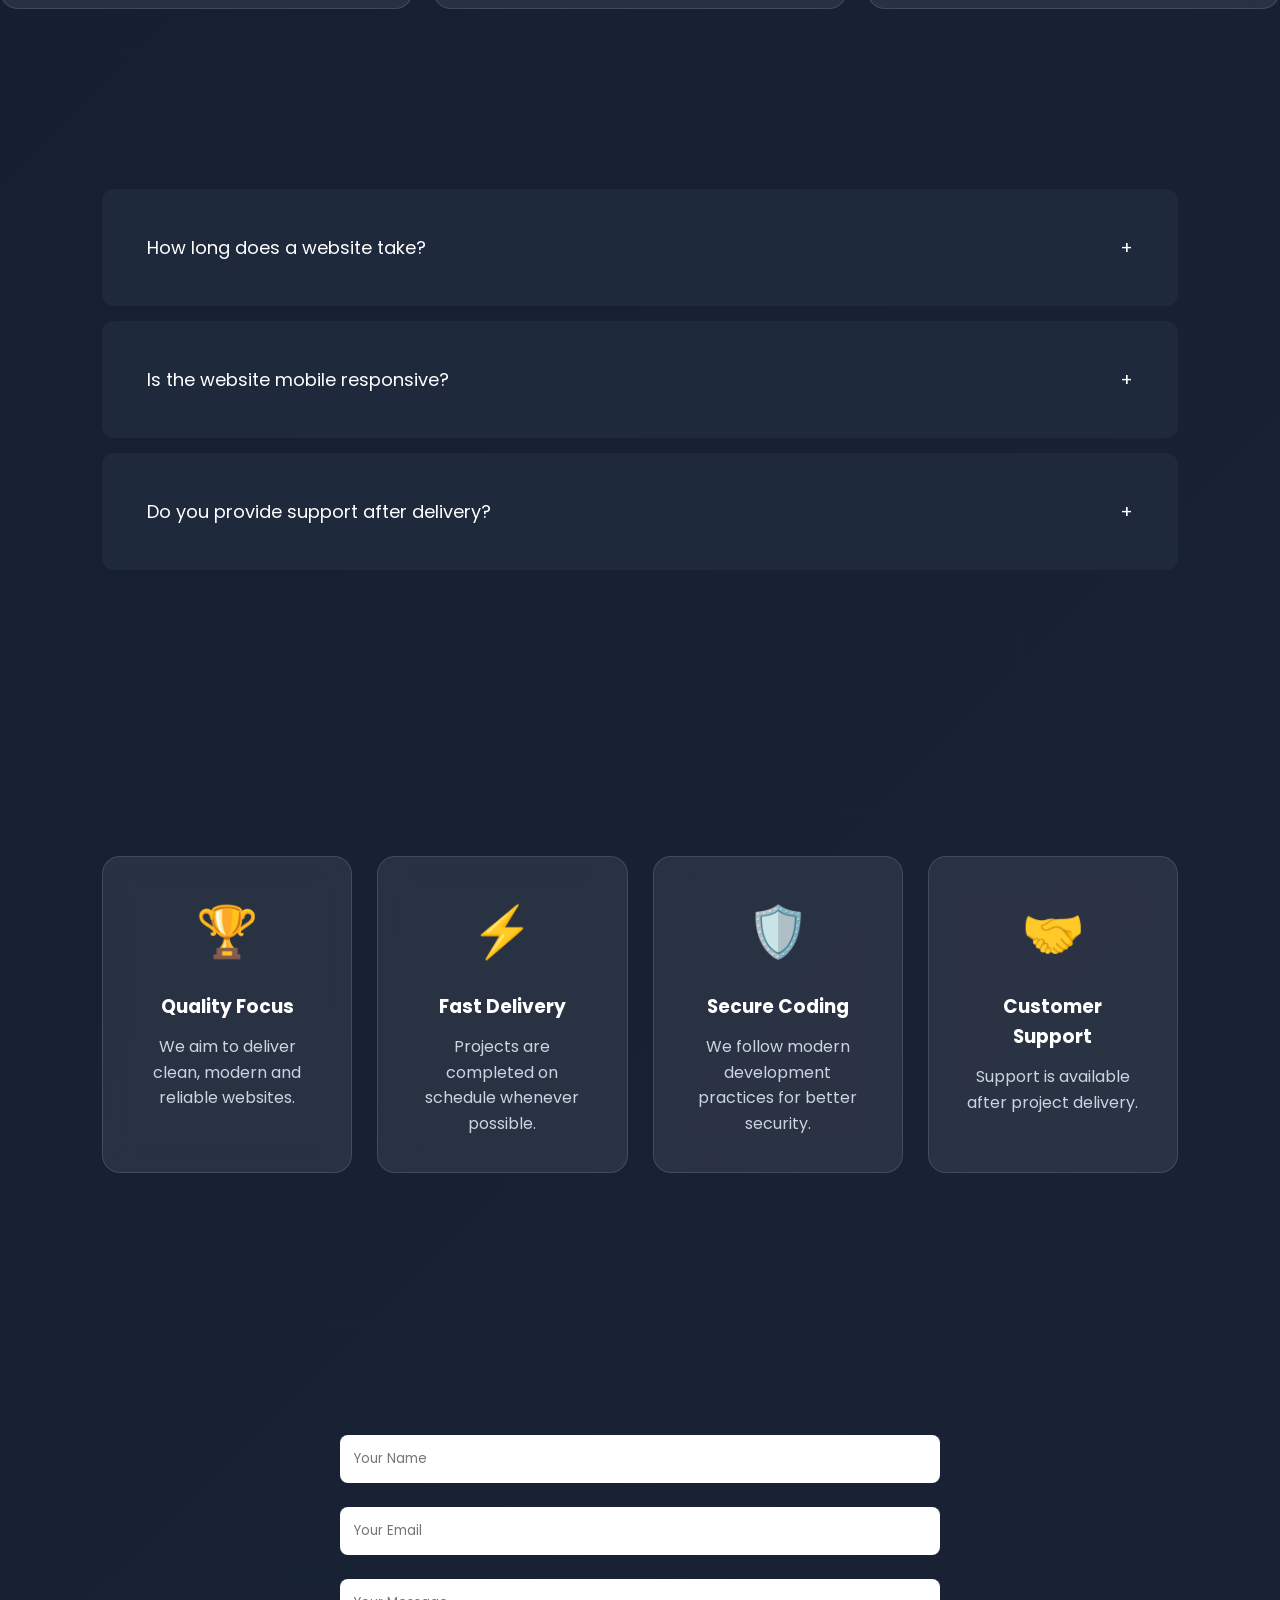
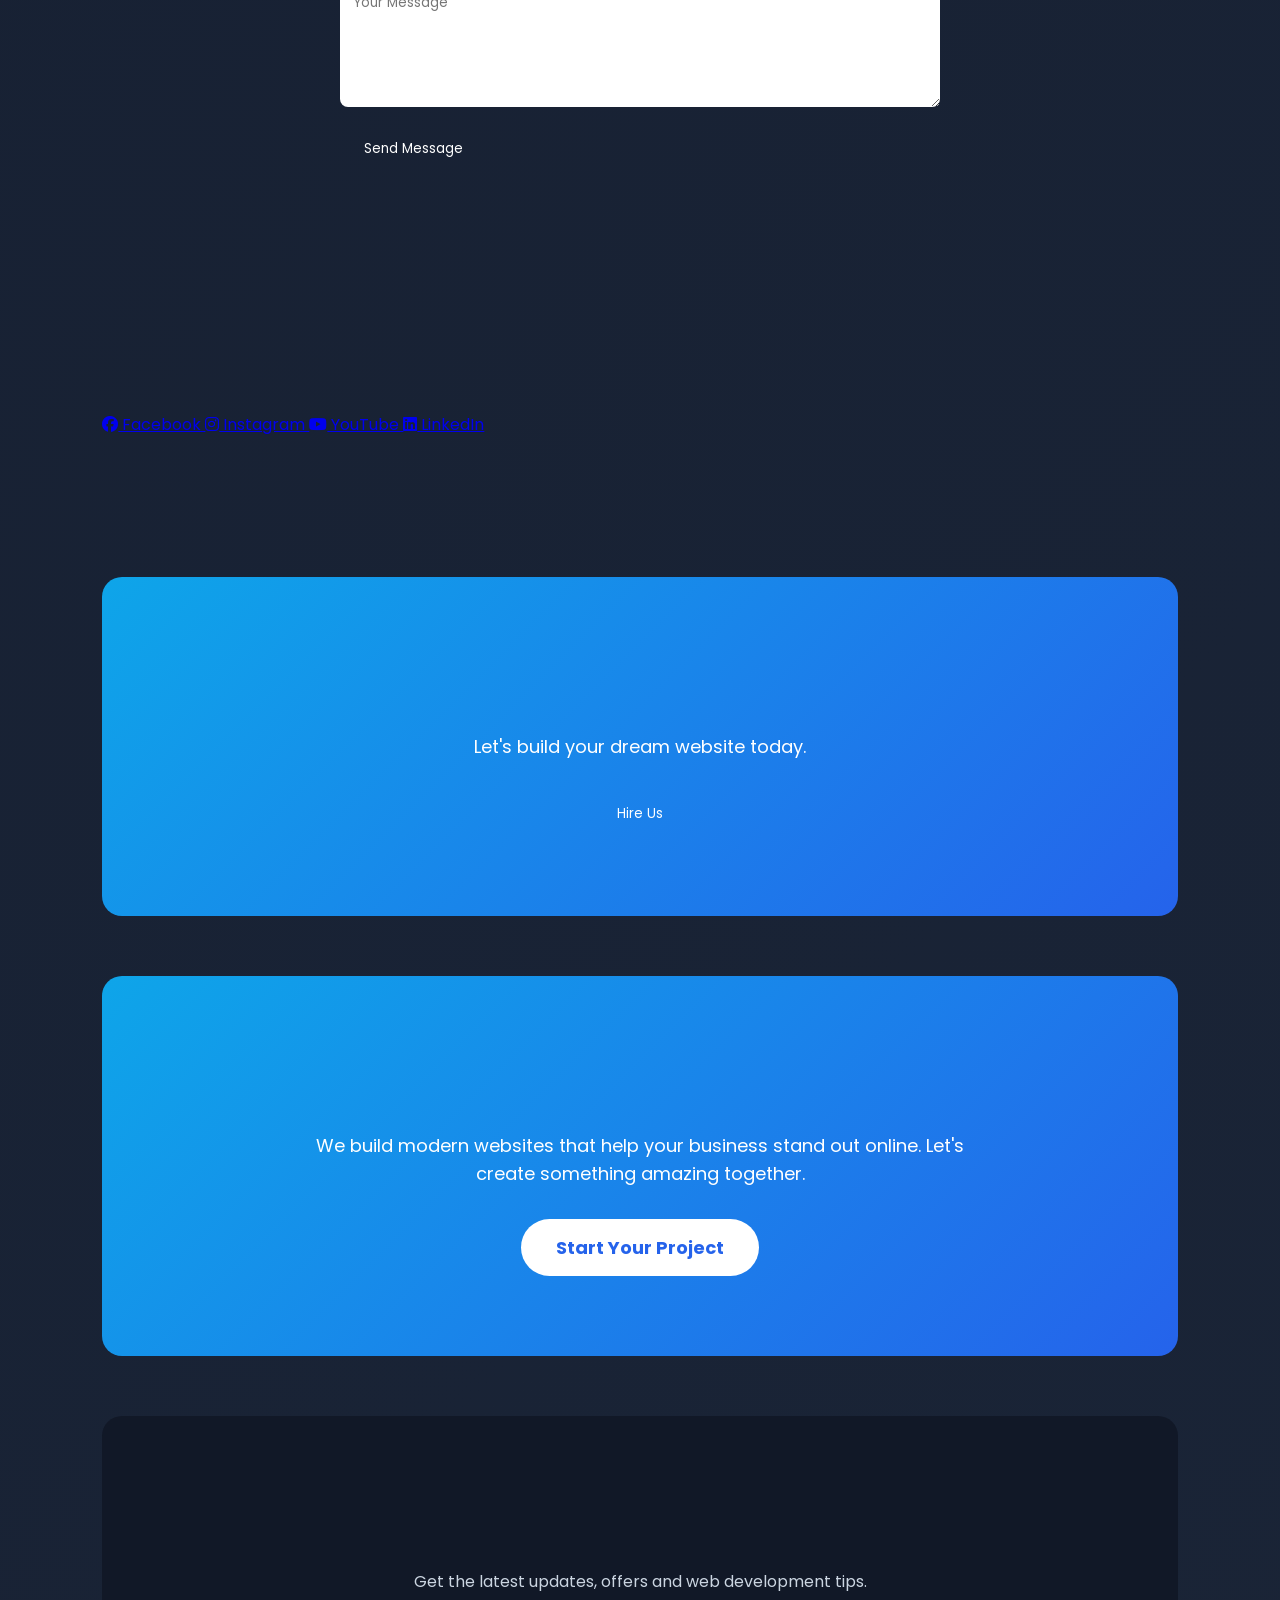
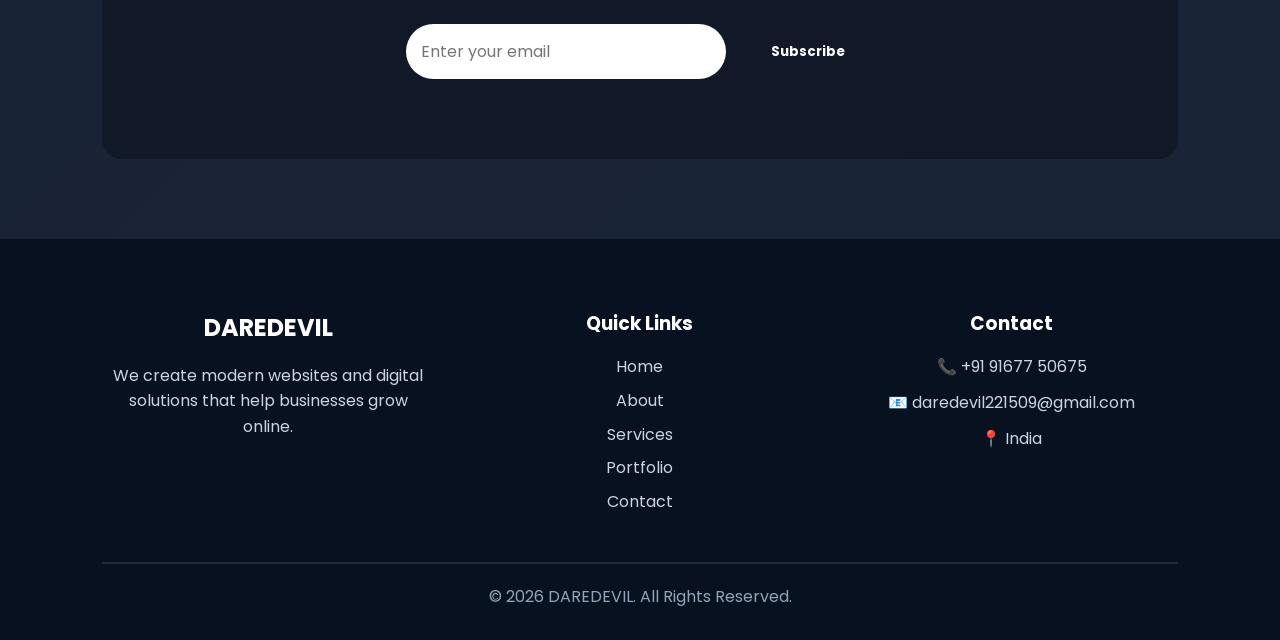
==== commit 4df1ce0e: "Version 100 - Added Service Worker" ====
--- a/index.html
+++ b/index.html
@@ -14,6 +14,8 @@
 <meta name="keywords" content="Website Development, Business Website, Portfolio, Web Design, Daredevil">
 
 <meta name="author" content="DAREDEVIL">
+<link rel="manifest" href="manifest.json">
+<meta name="theme-color" content="#3b82f6">
 
     <link rel="preconnect" href="https://fonts.googleapis.com">
 
@@ -963,34 +965,5 @@
     </a>
 
 </div>
-
-<div id="commandPalette" class="command-palette">
-
-    <div class="command-box">
-
-        <input
-            type="text"
-            placeholder="Search section..."
-            id="commandInput">
-
-        <ul id="commandList">
-
-            <li data-target="home">🏠 Home</li>
-
-            <li data-target="about">👨 About</li>
-
-            <li data-target="services">💼 Services</li>
-
-            <li data-target="portfolio">📂 Portfolio</li>
-
-            <li data-target="pricing">💰 Pricing</li>
-
-            <li data-target="contact">📞 Contact</li>
-
-        </ul>
-
-    </div>
-
-</div>
 </body>
 </html>
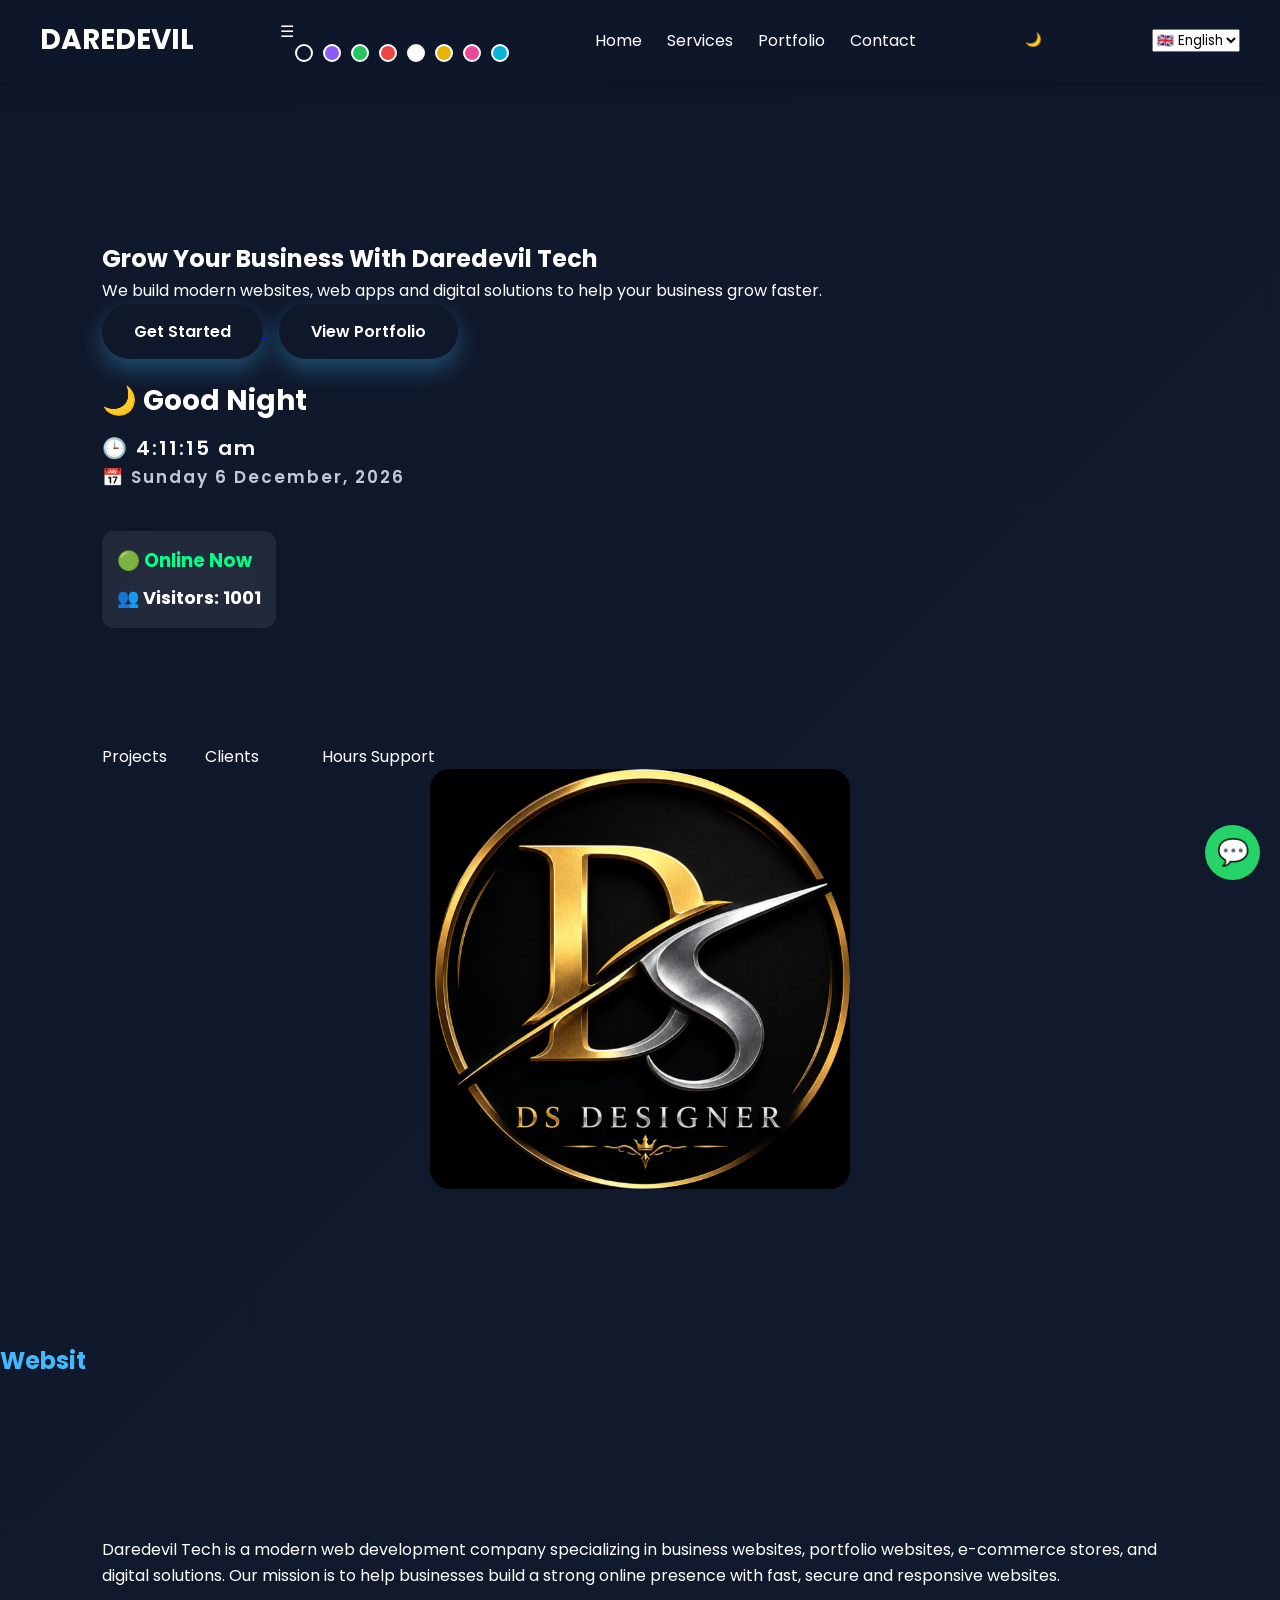
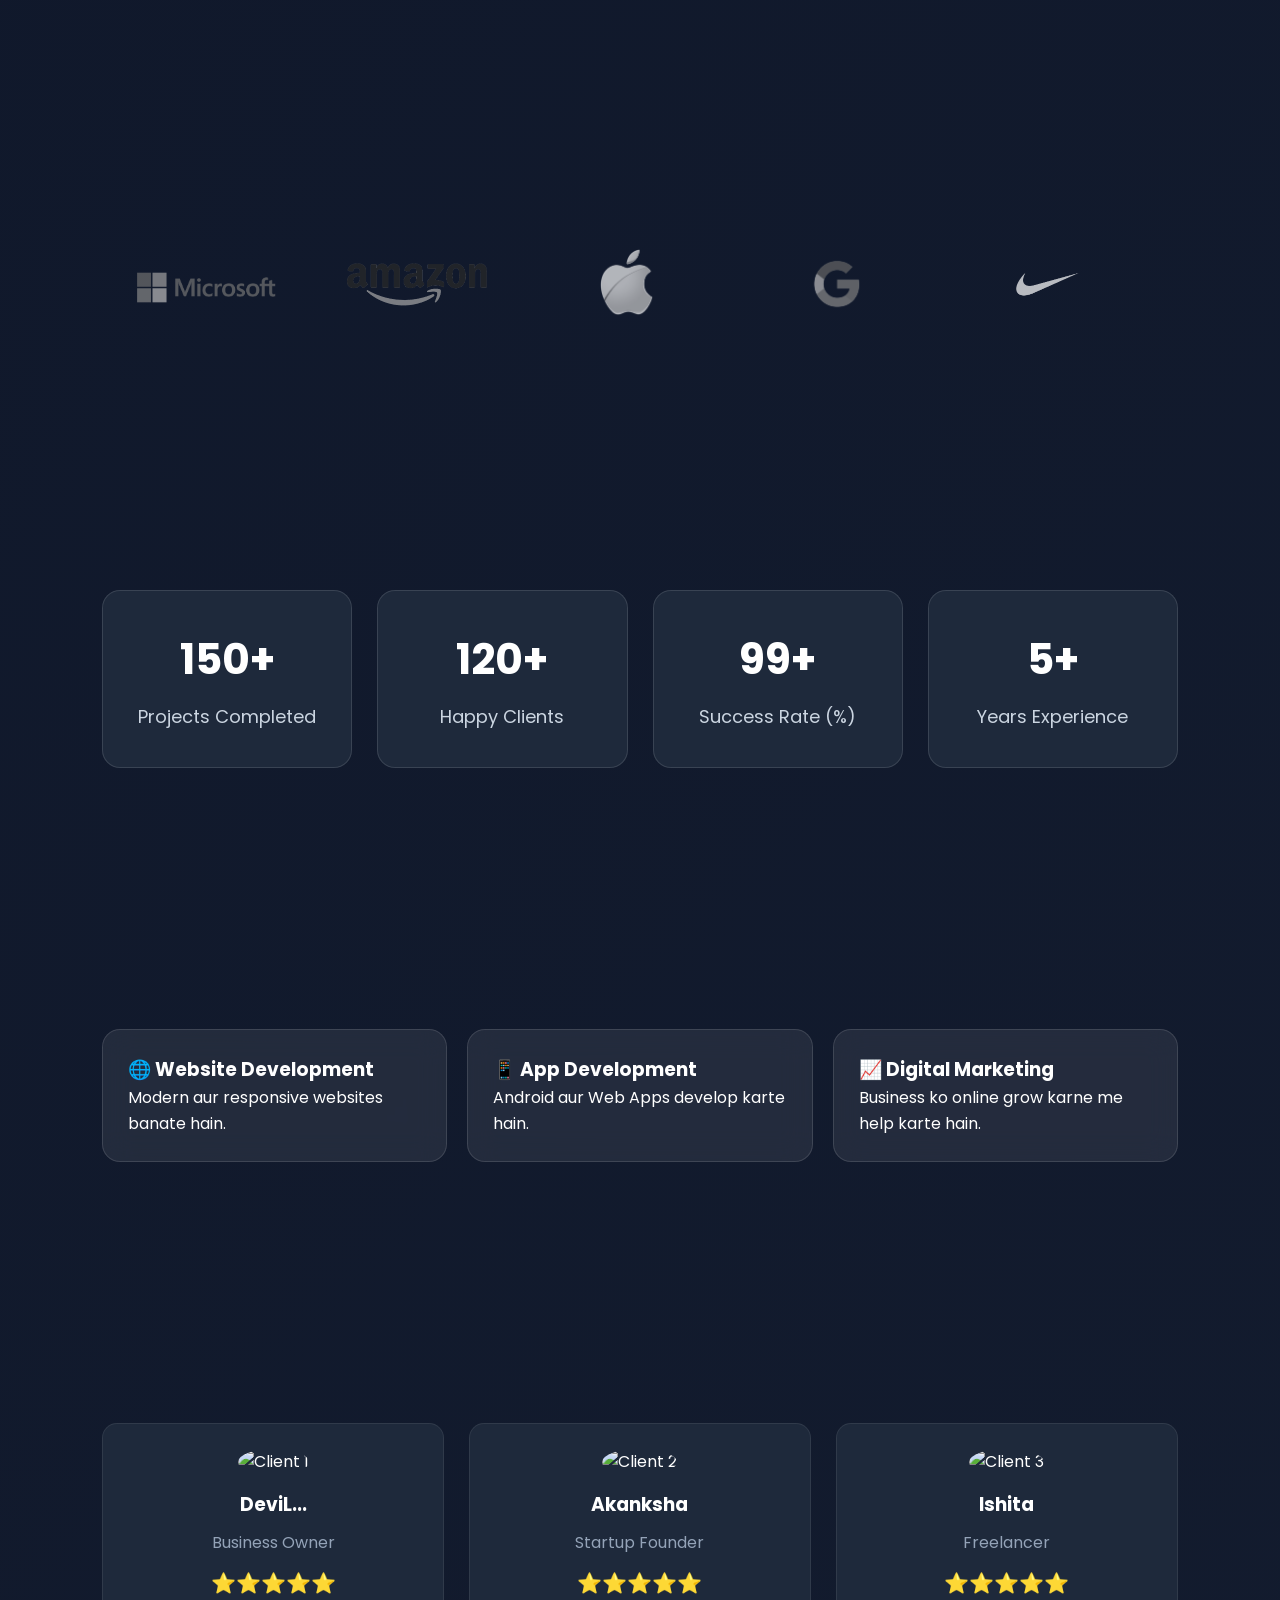
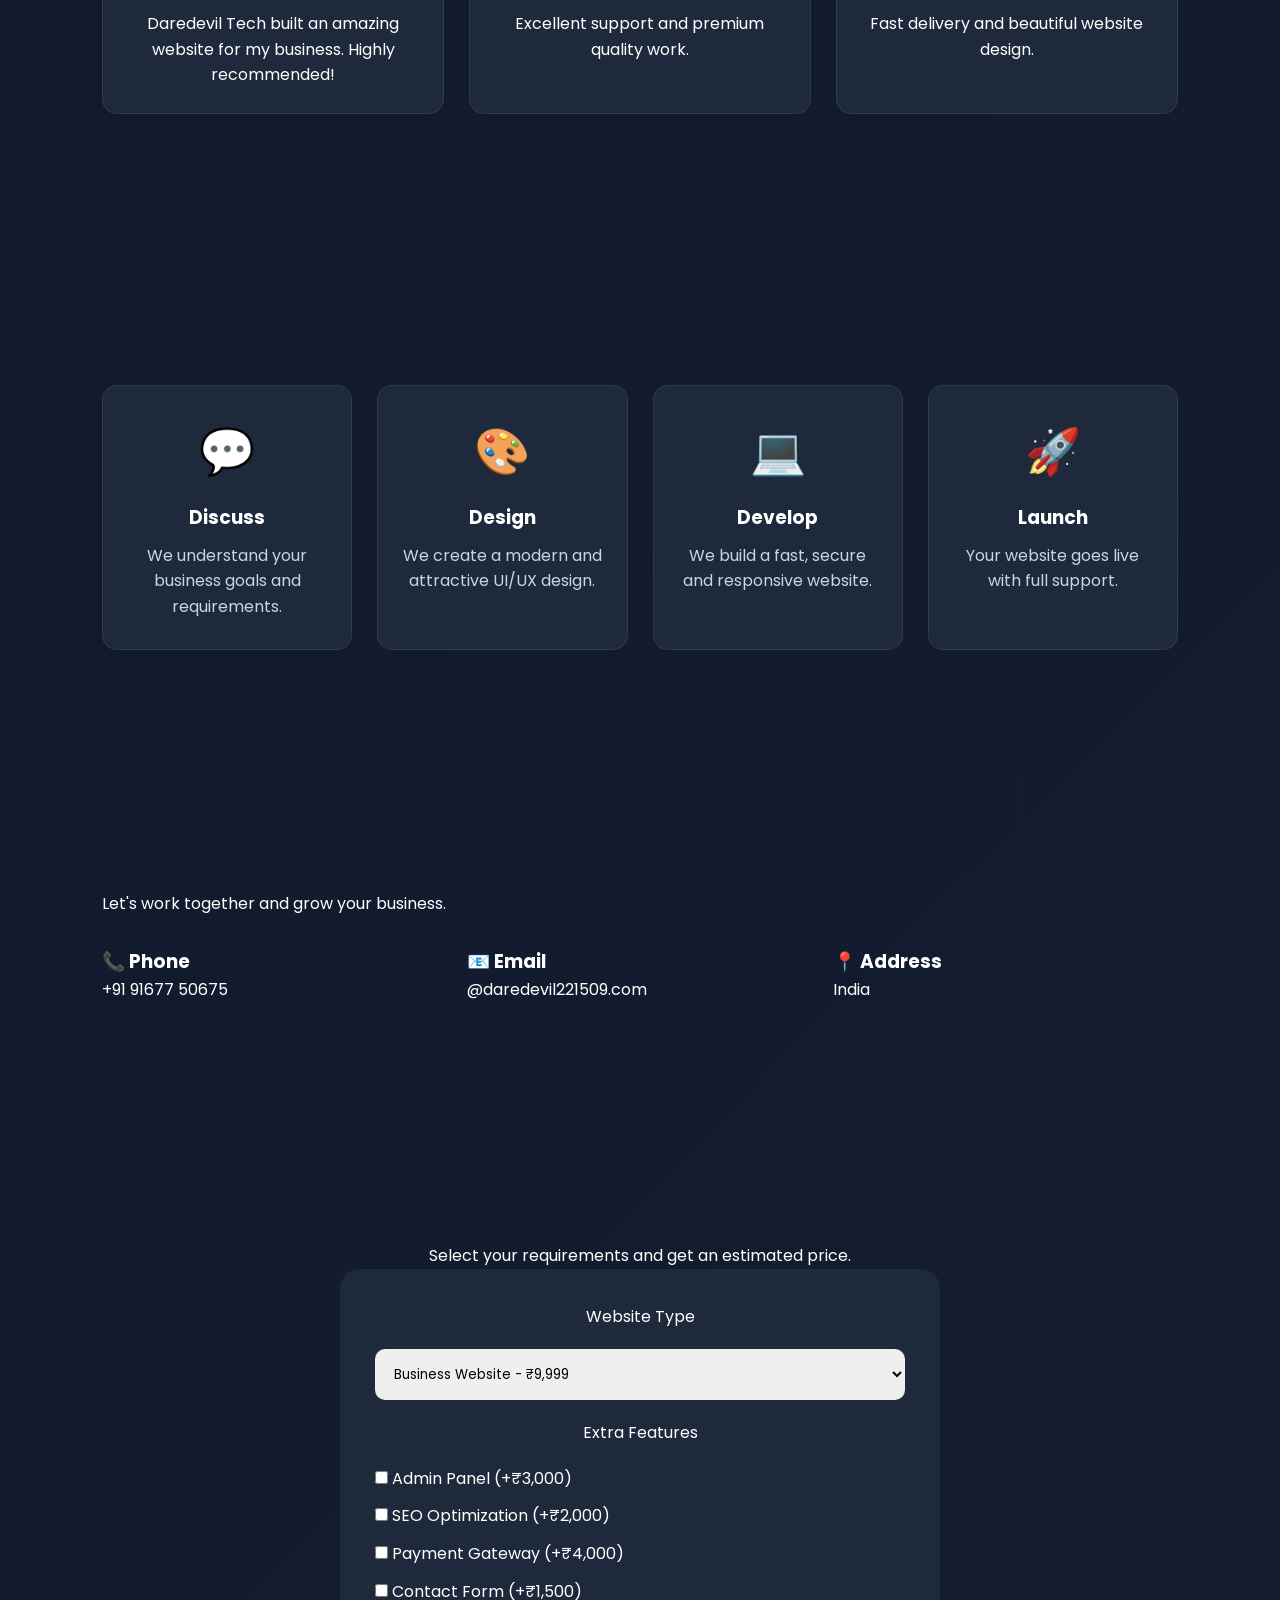
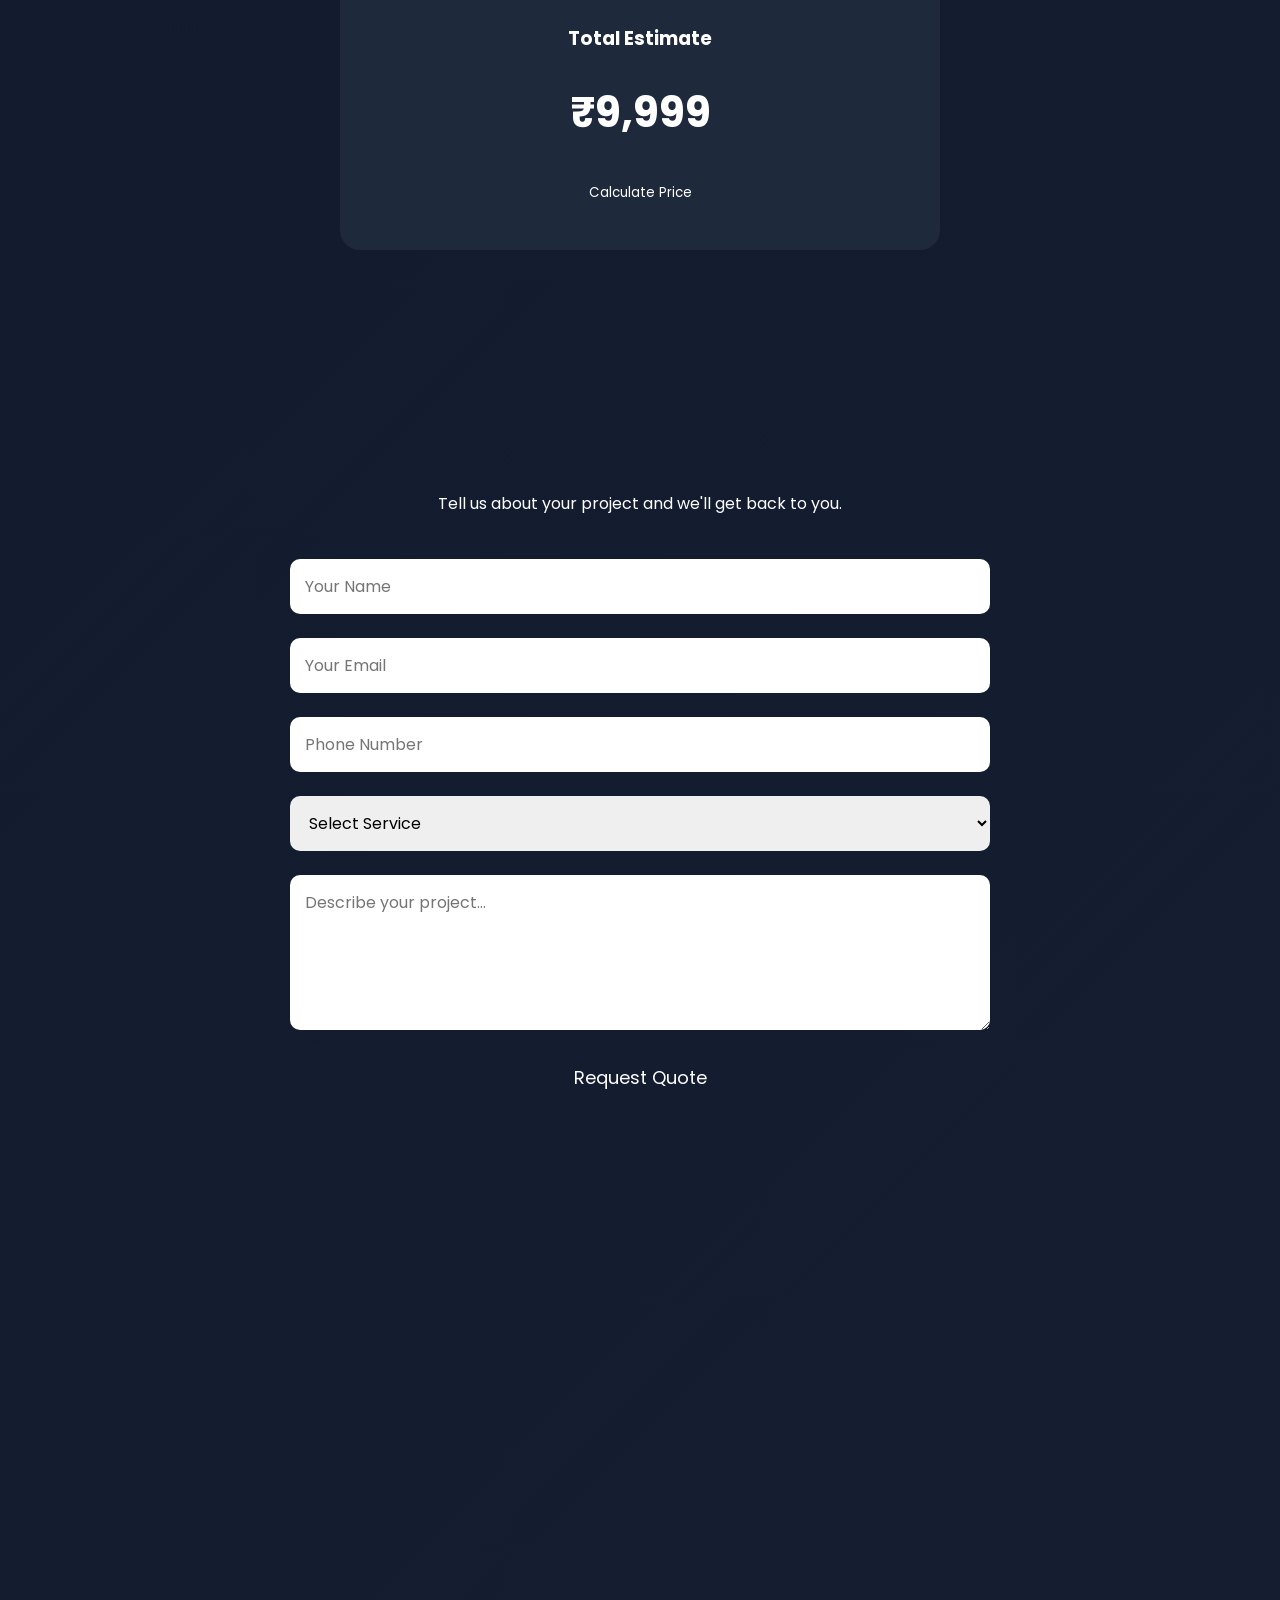
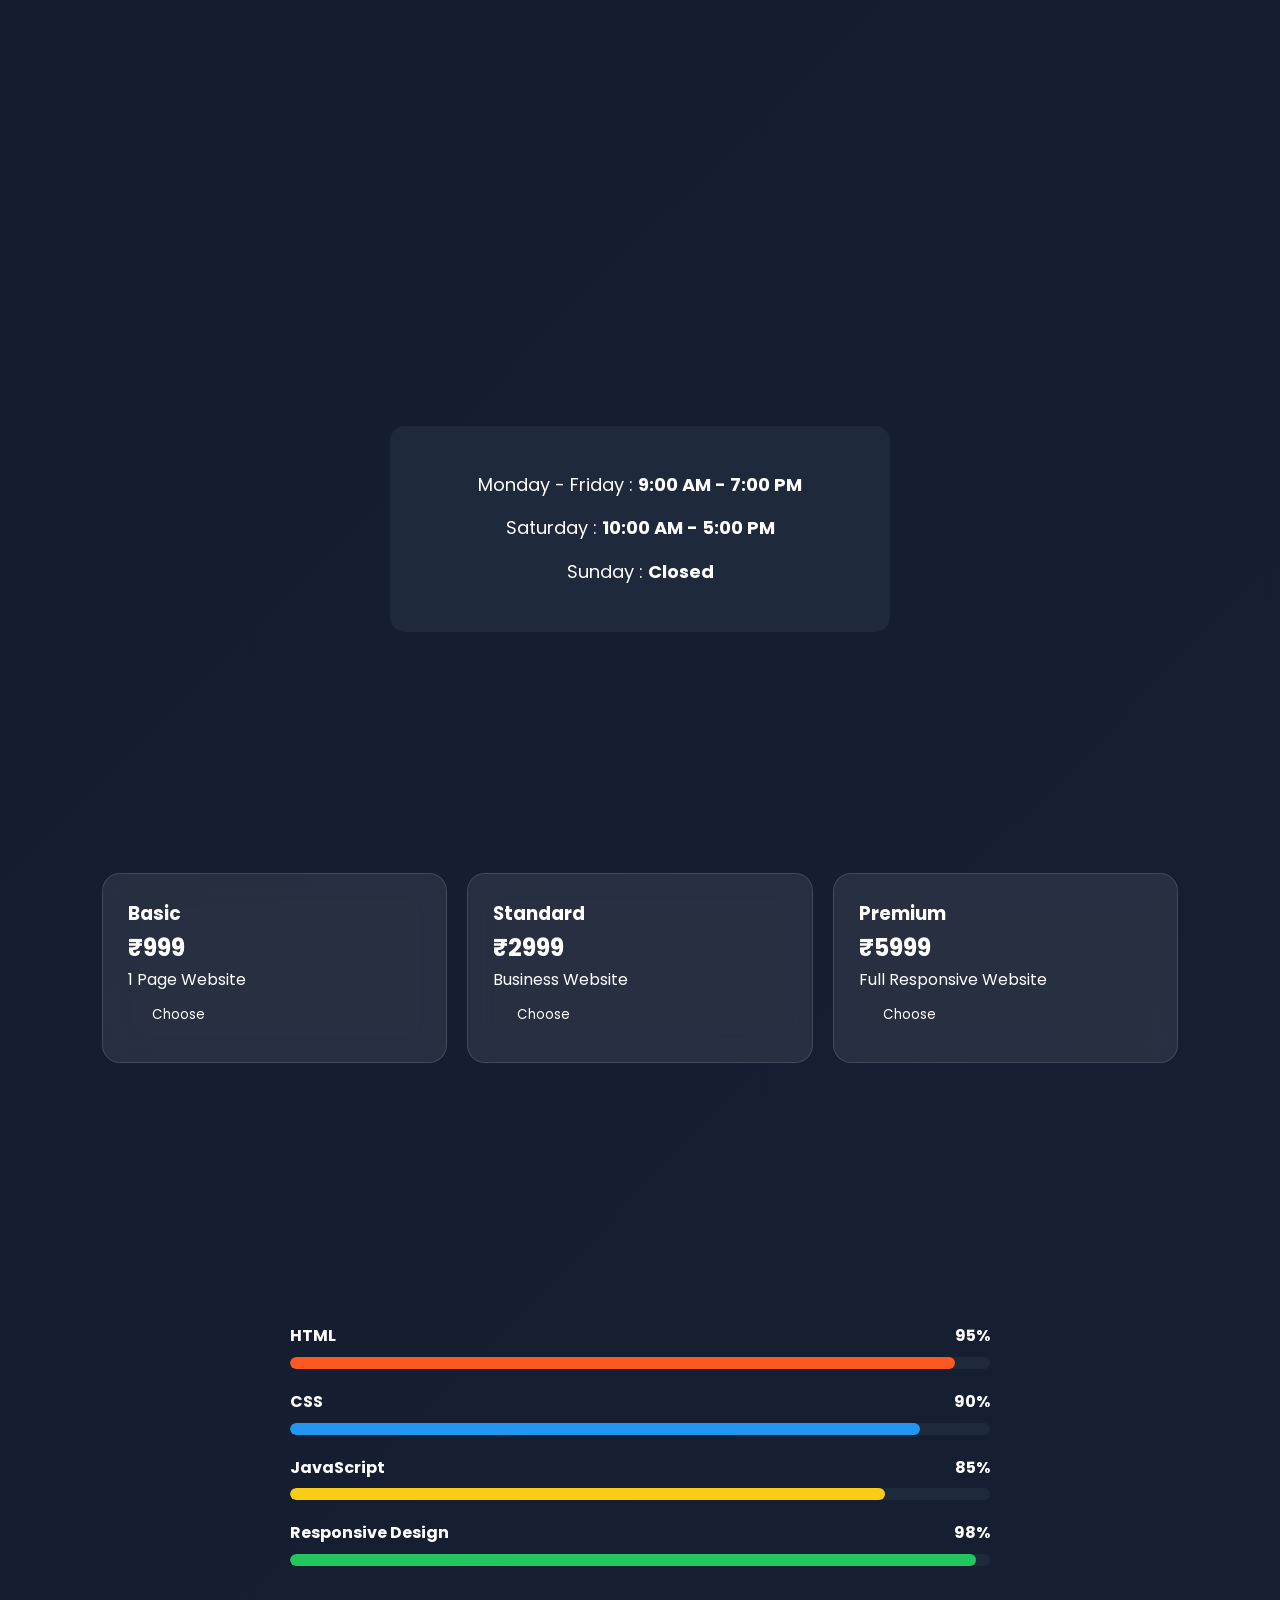
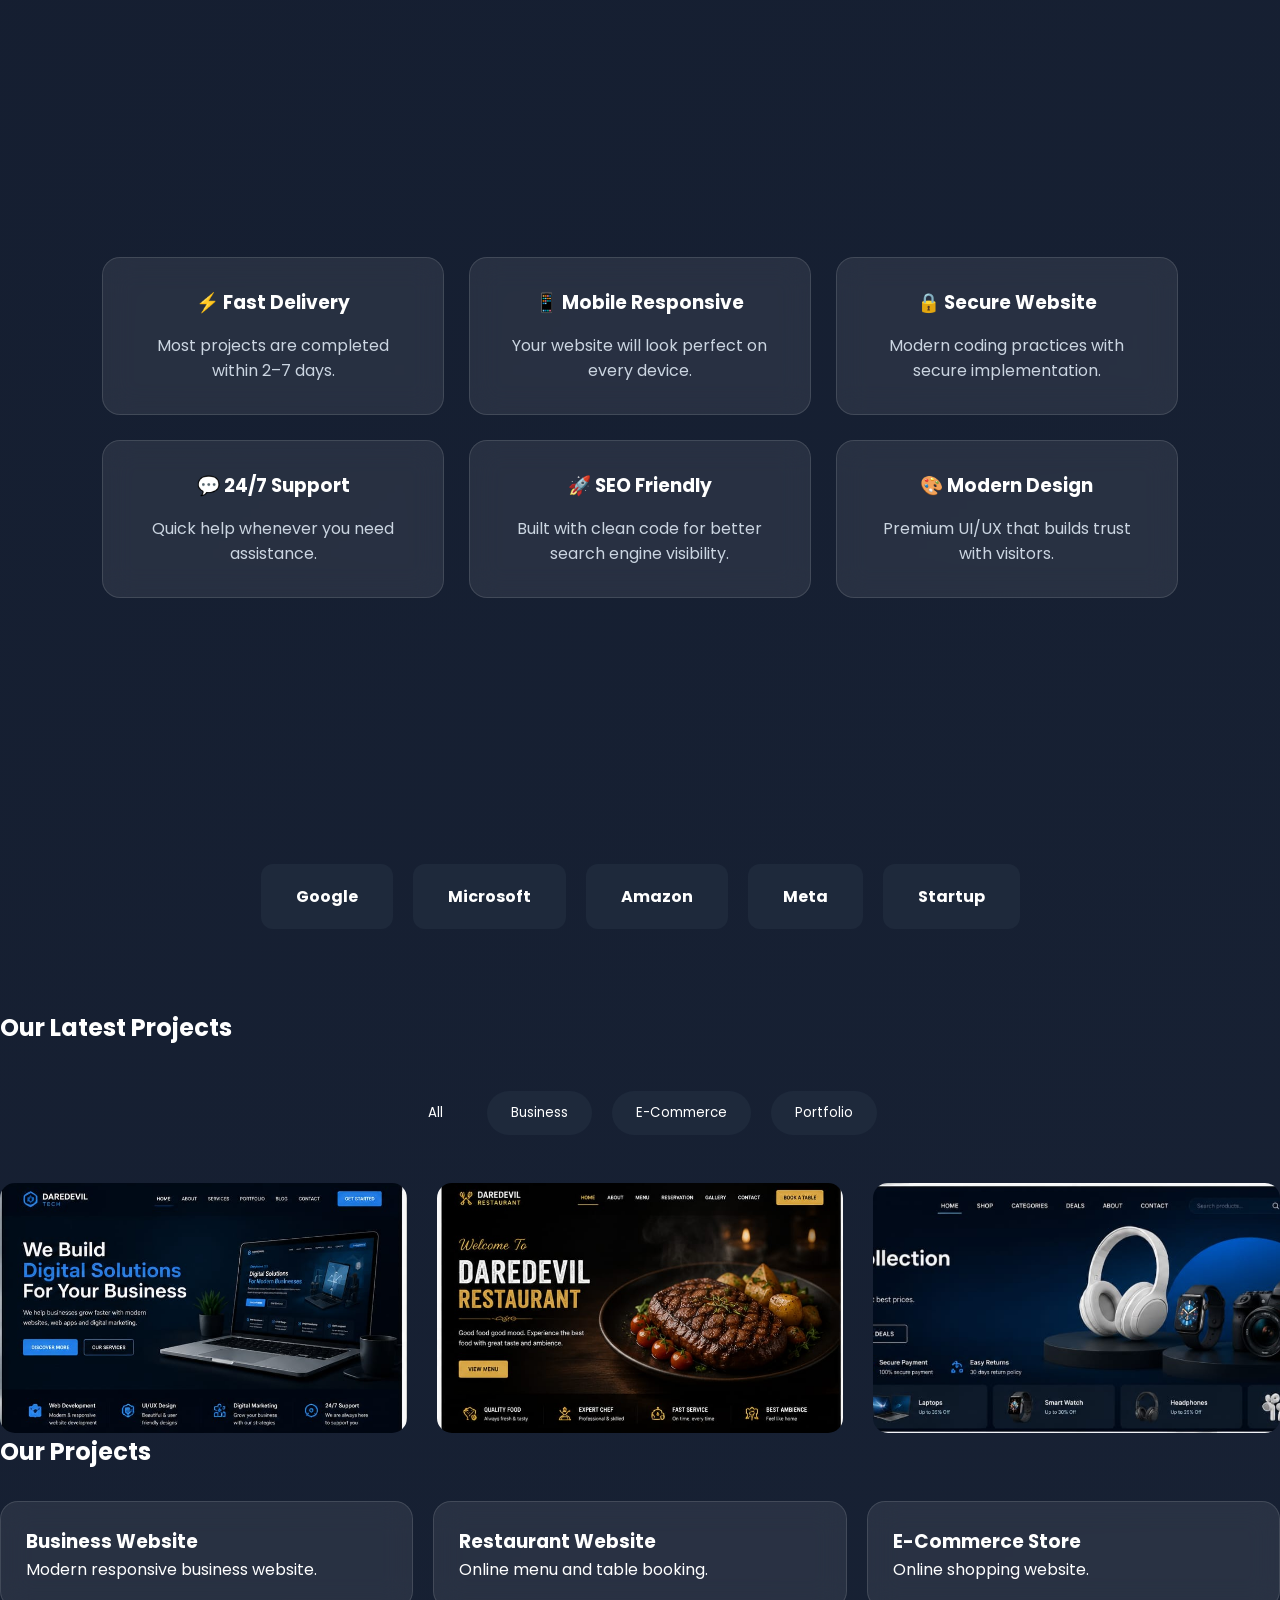
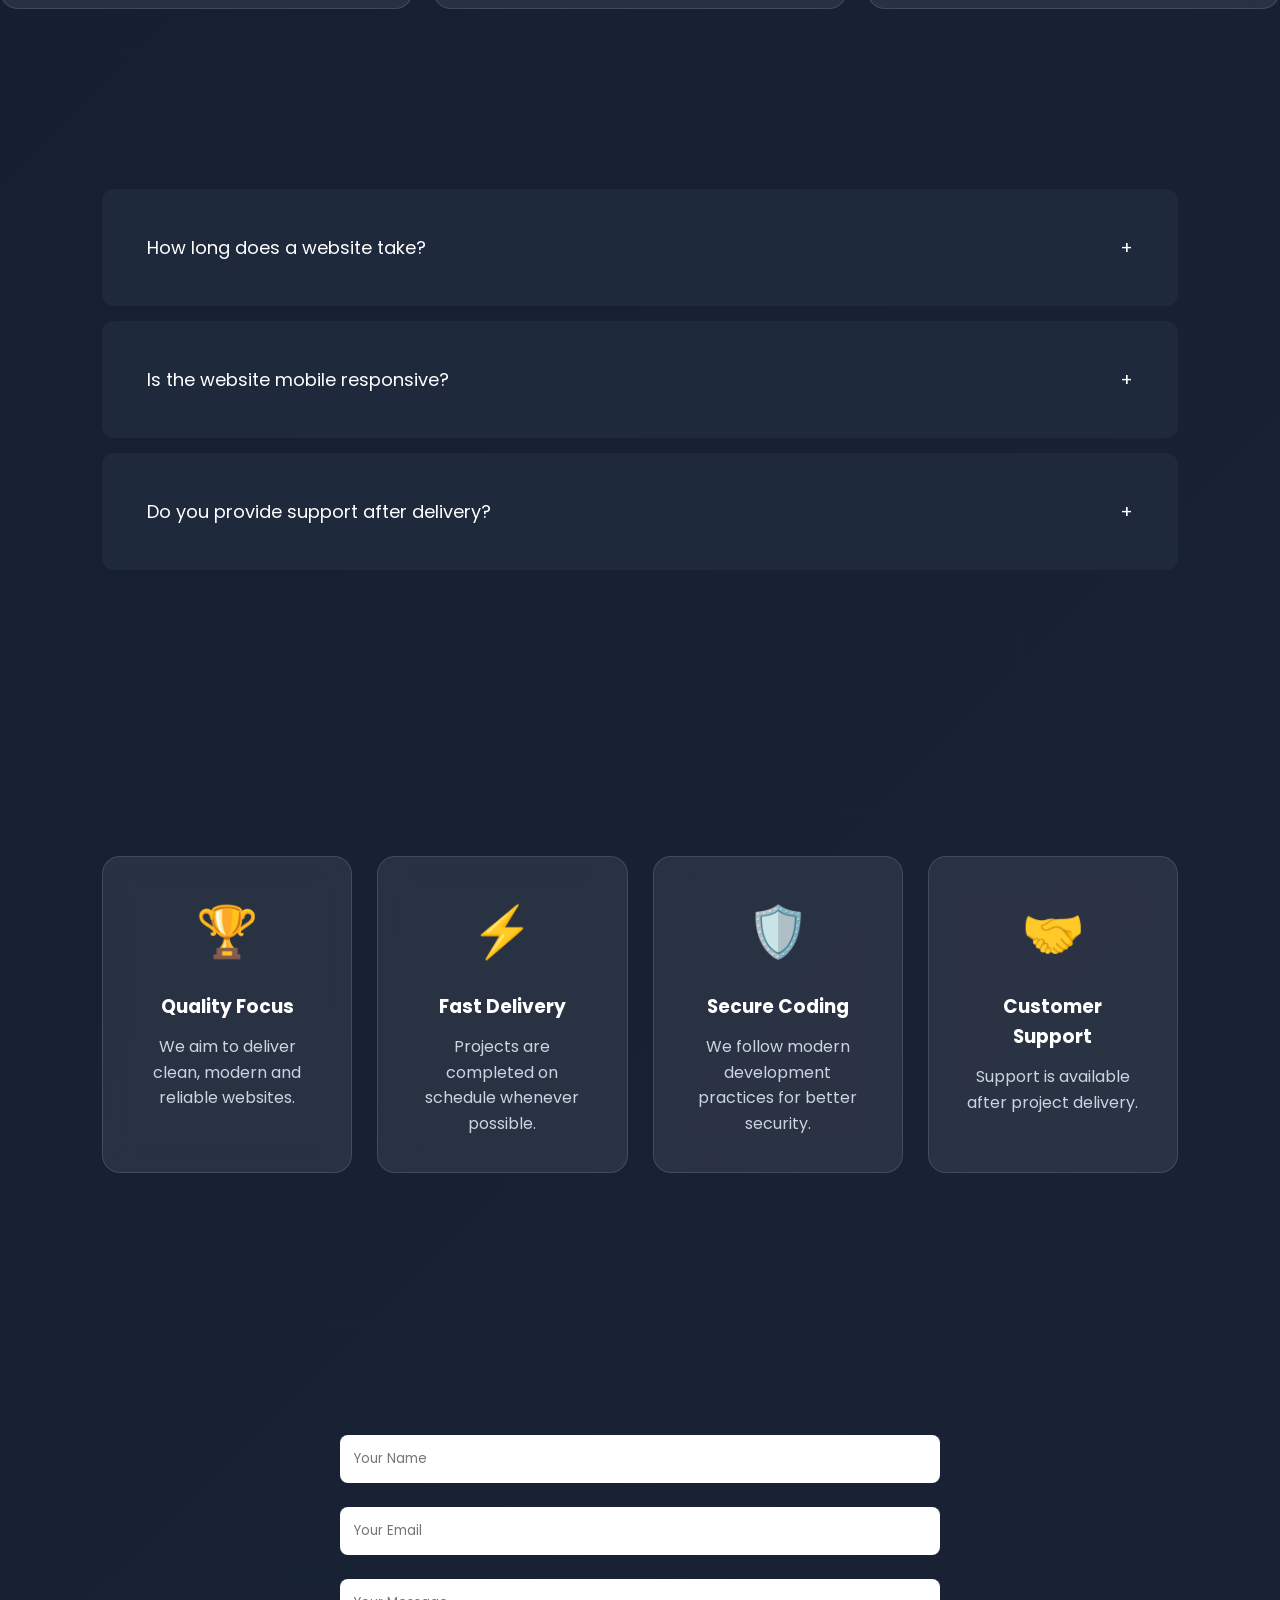
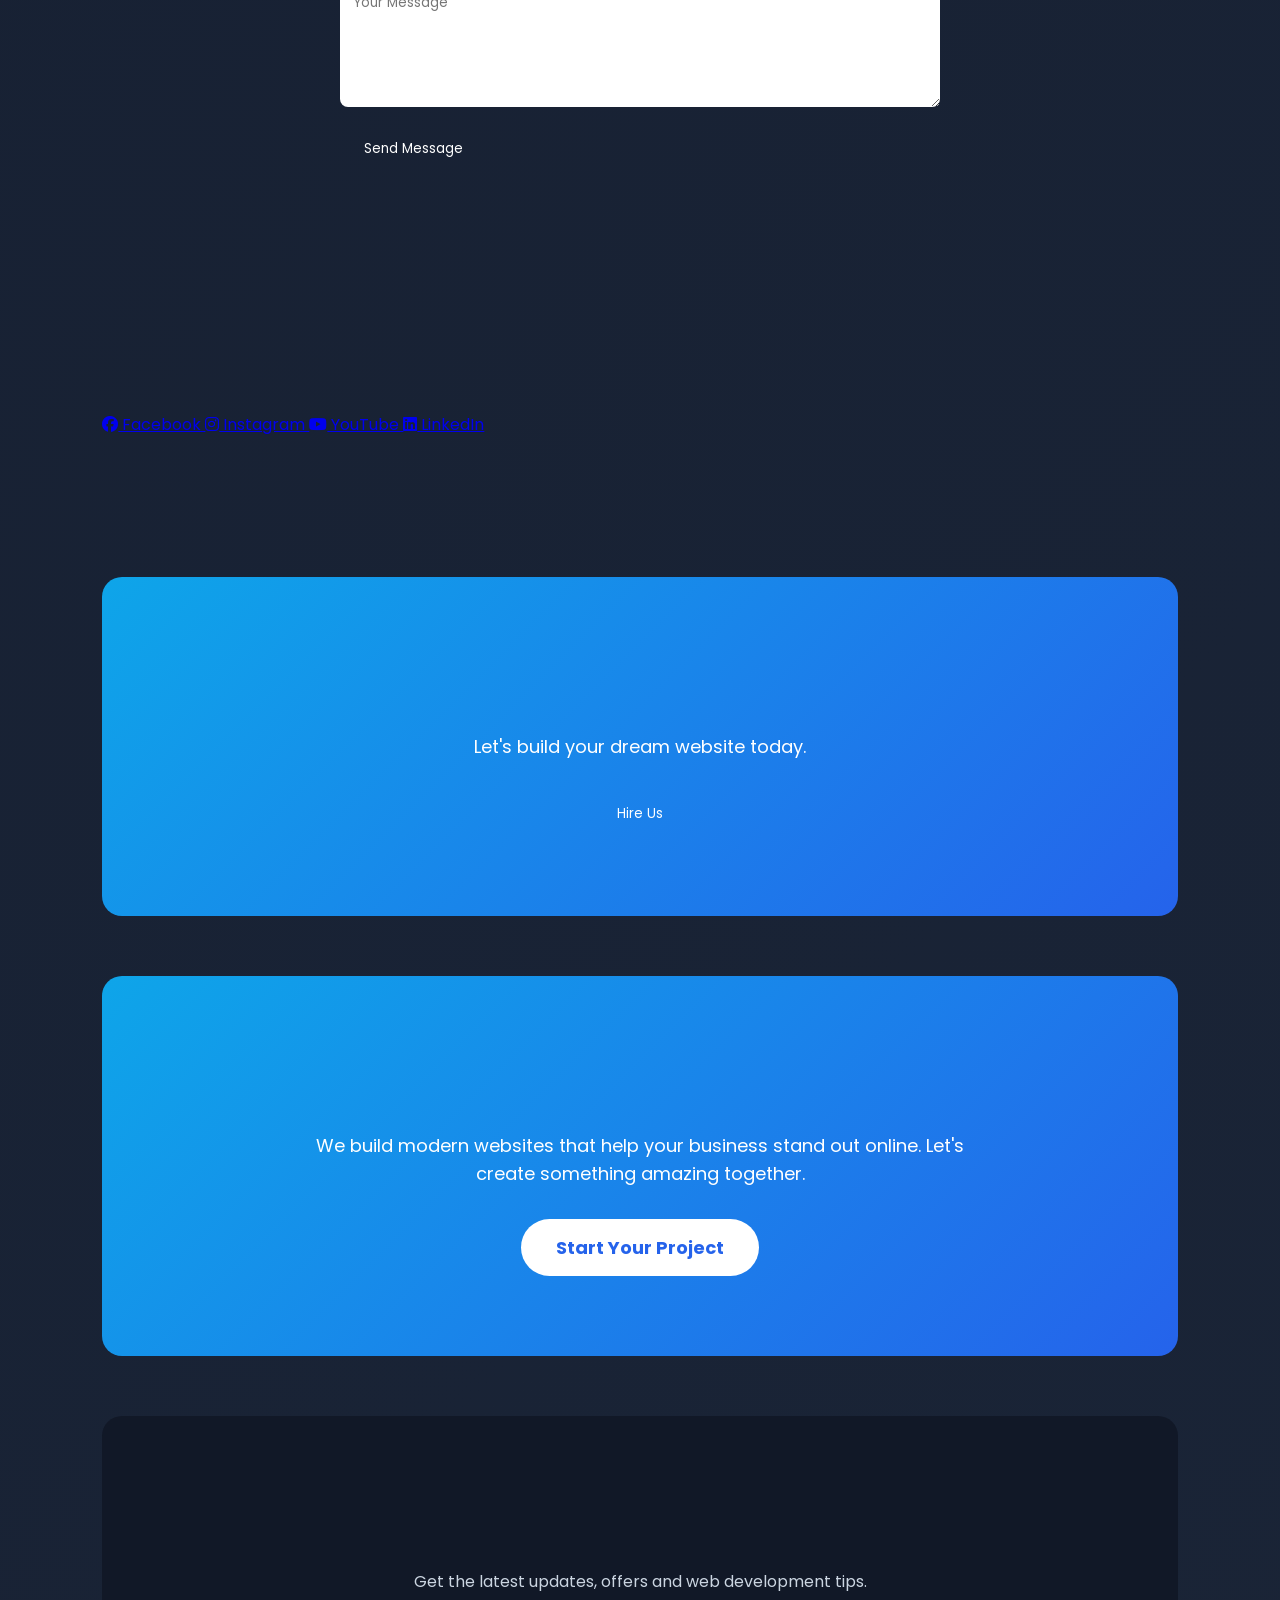
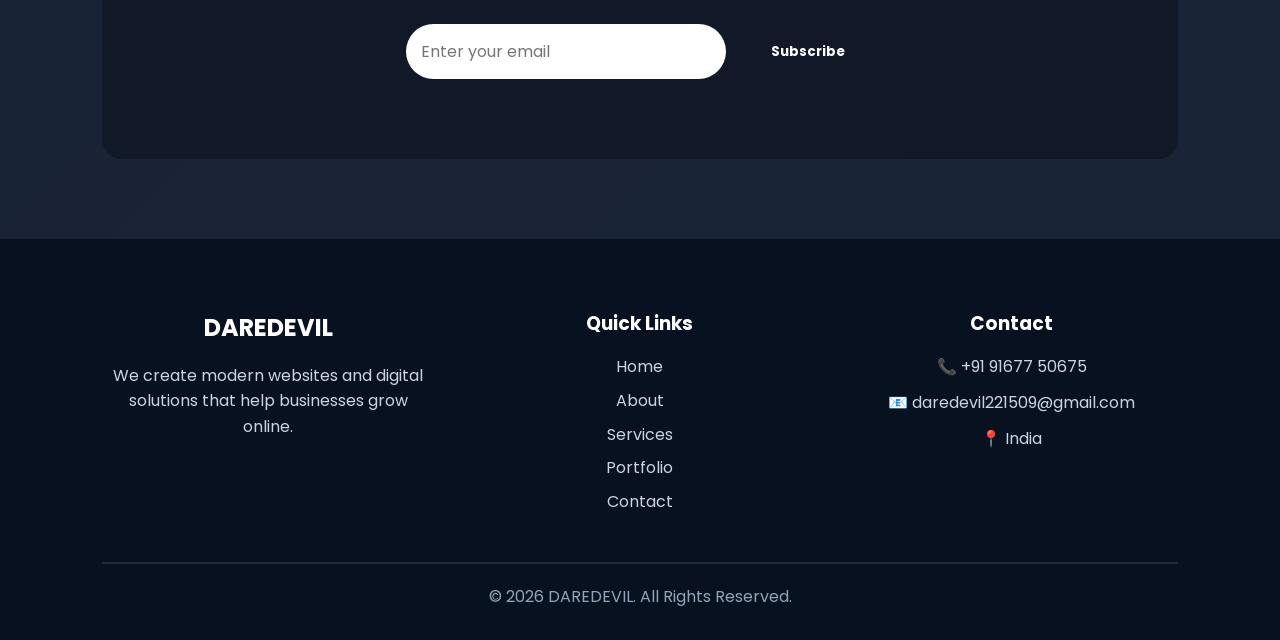
==== commit b41d1756: "Version 101 - Added Install App Button" ====
--- a/index.html
+++ b/index.html
@@ -111,6 +111,10 @@
         <button>Get Started</button>
     </a>
 
+    <button id="installBtn" class="btn" style="display:none;">
+    📲 Install App
+</button>
+
     <a href="#portfolio">
         <button class="btn2">View Portfolio</button>
     </a>
